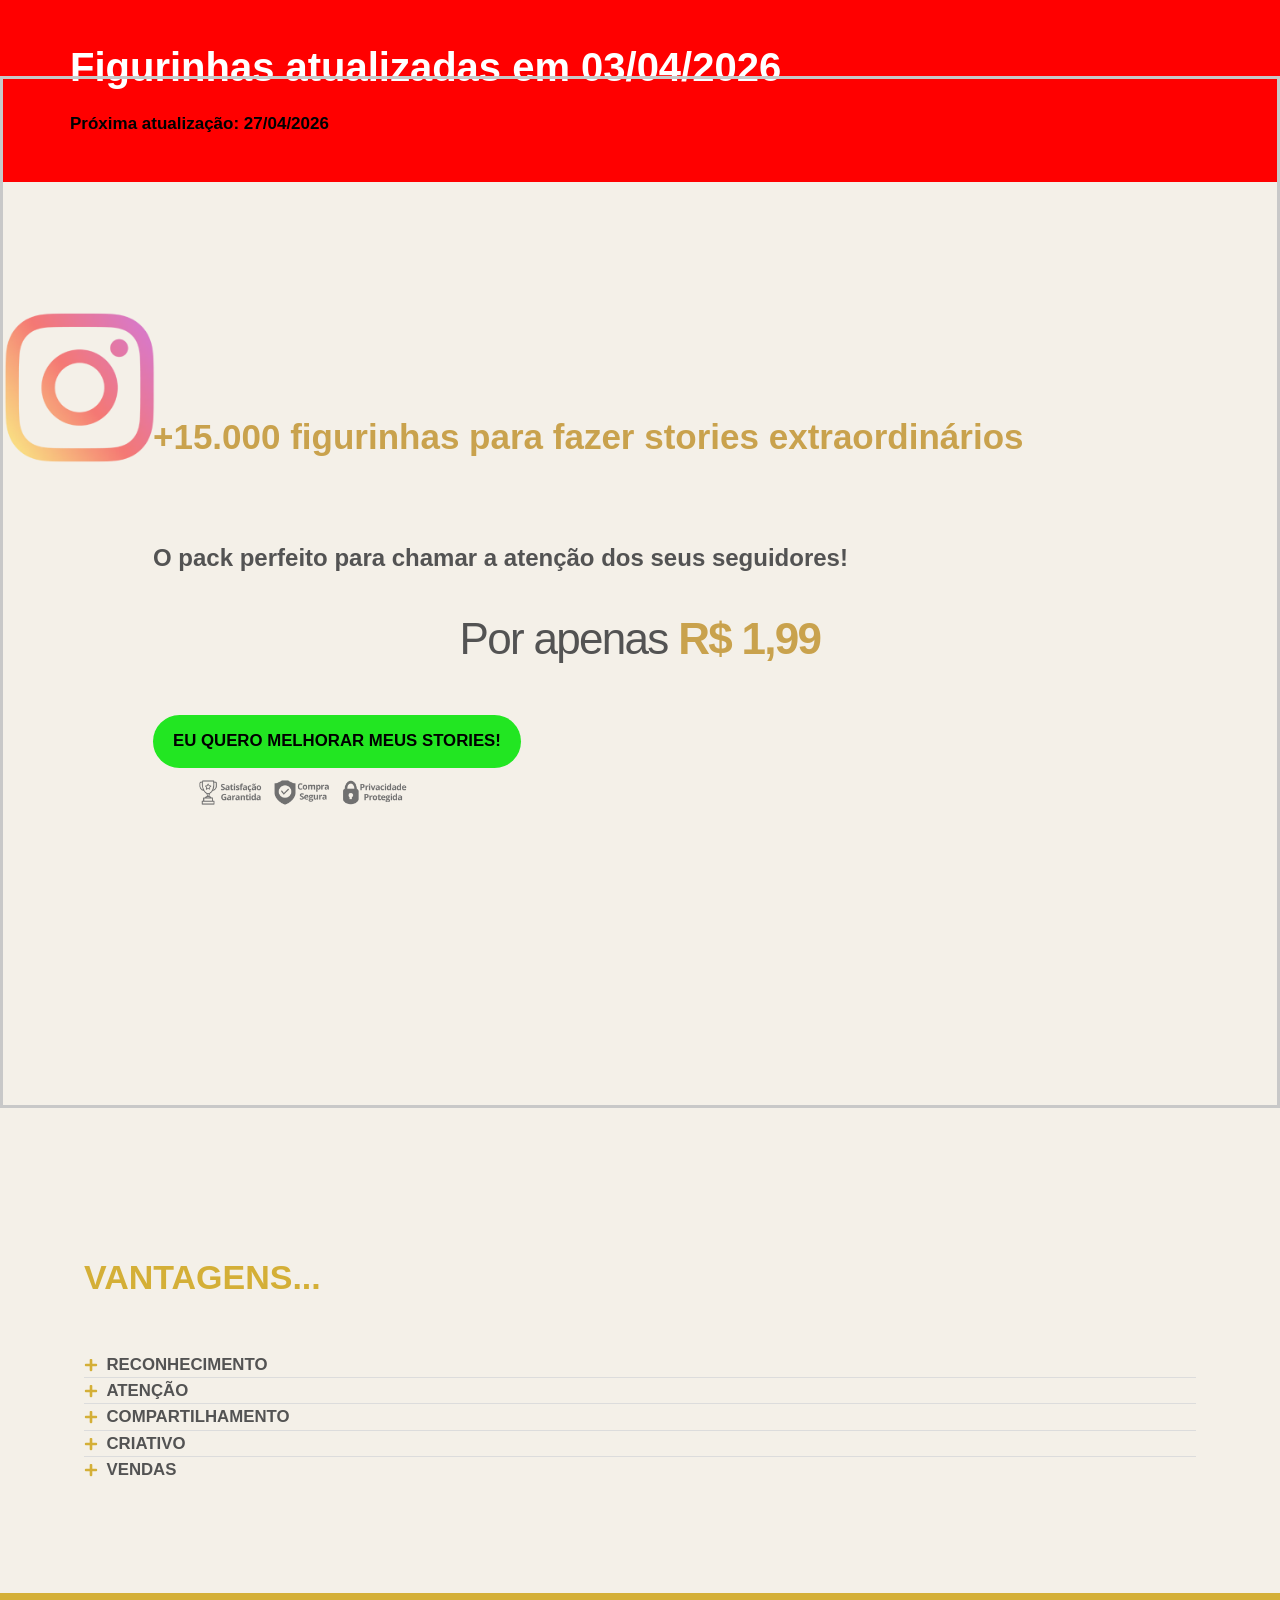
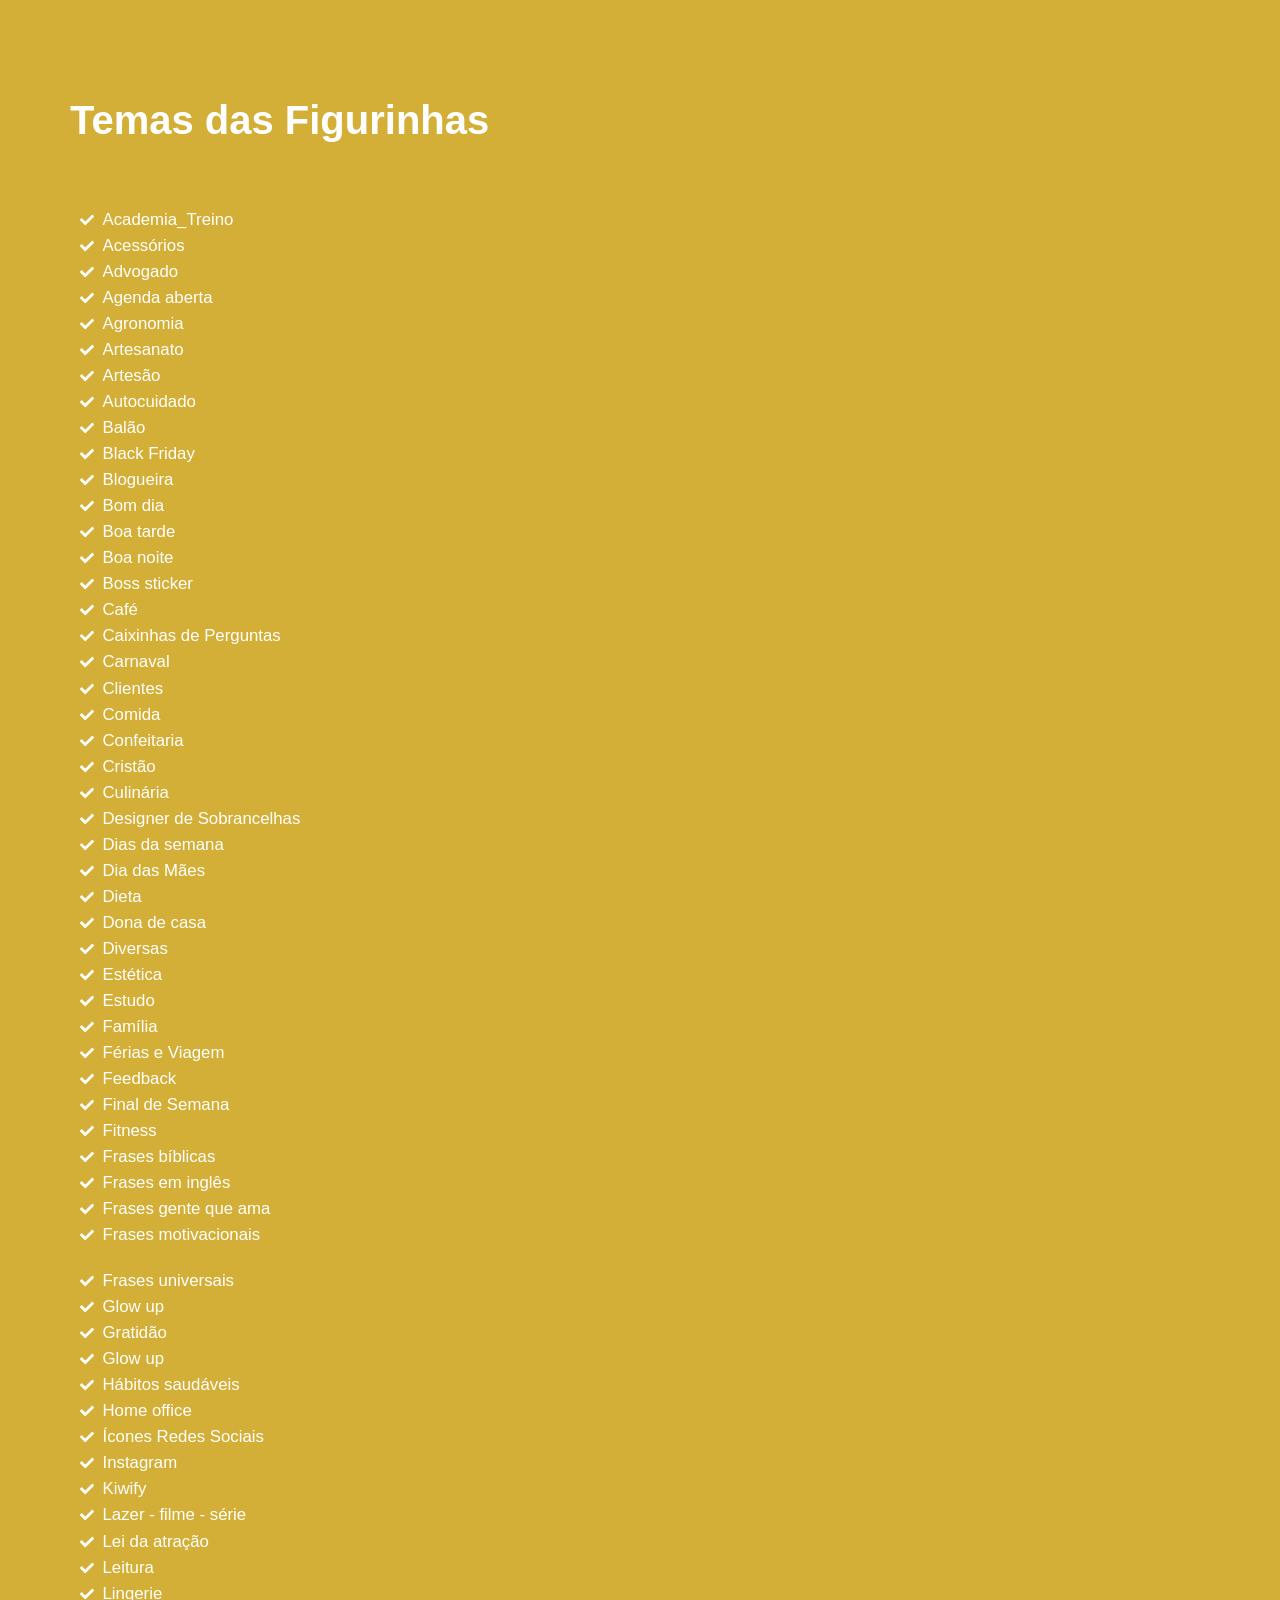
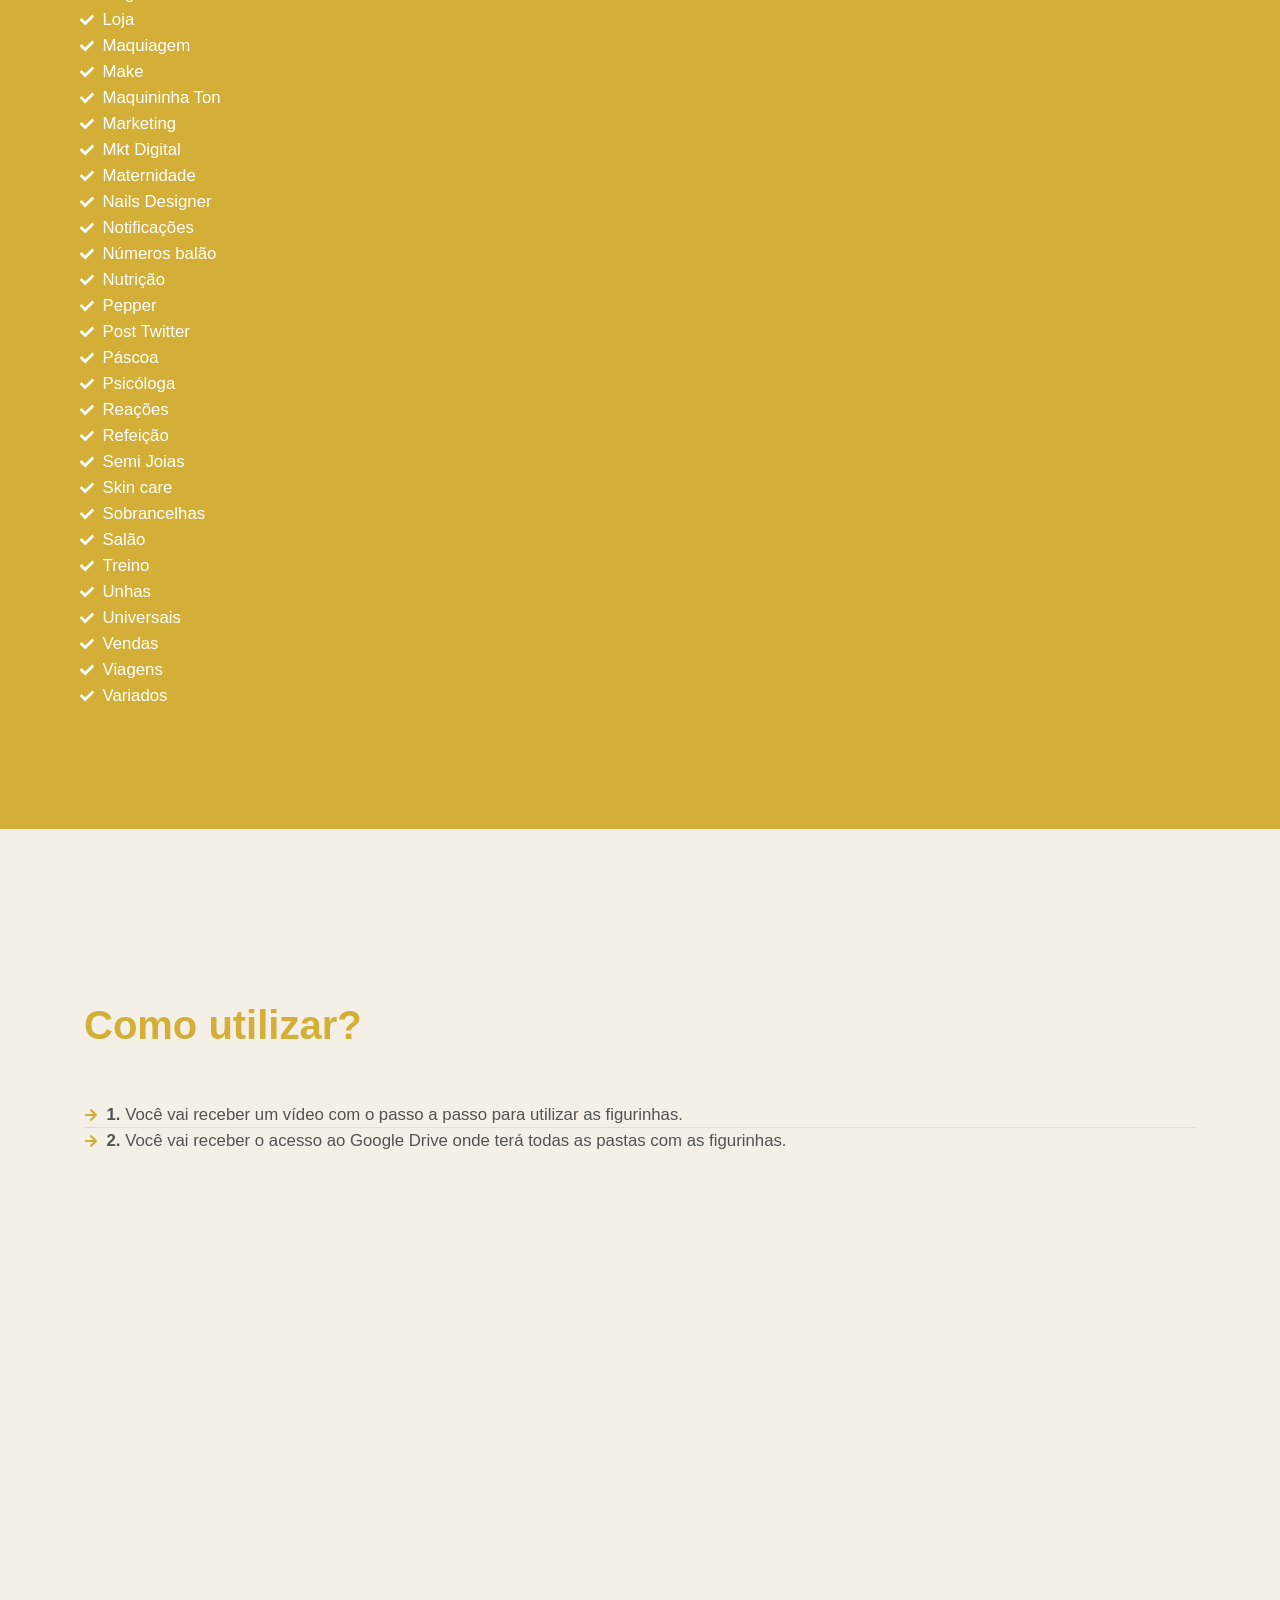
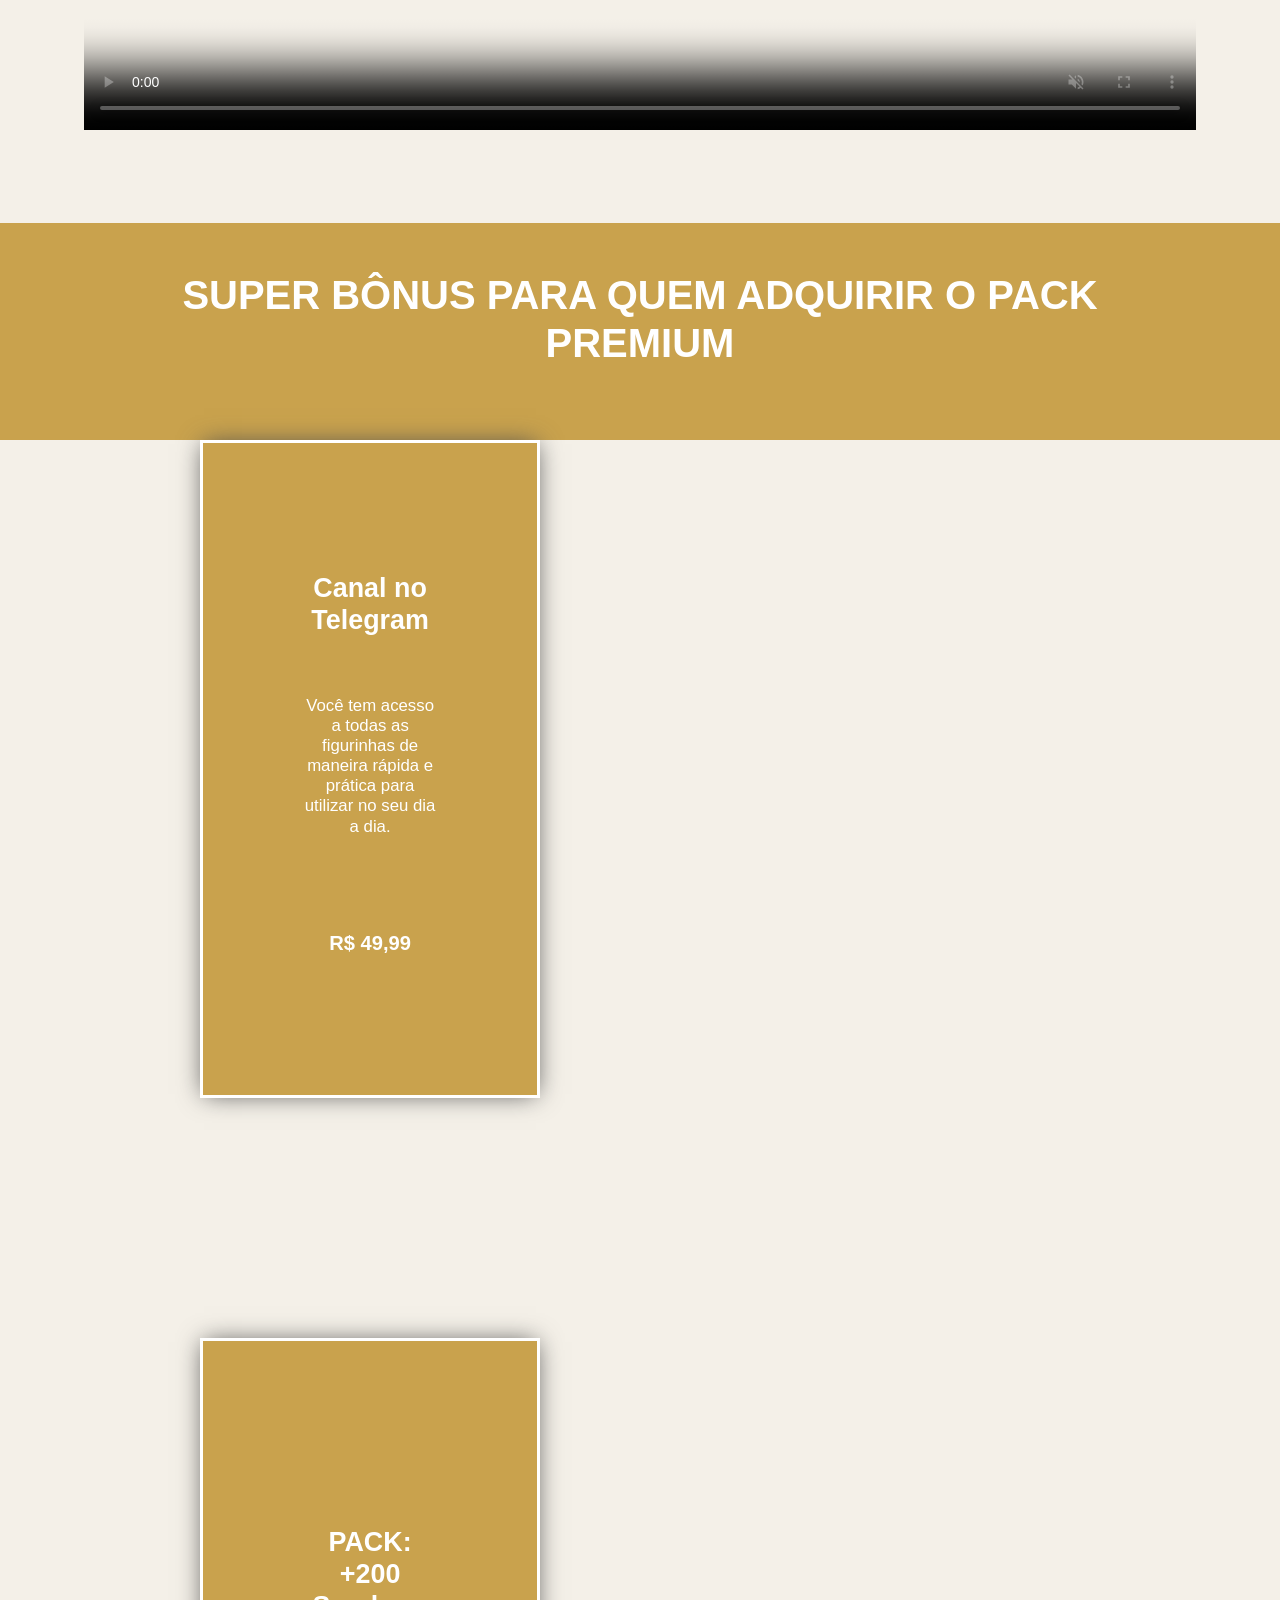
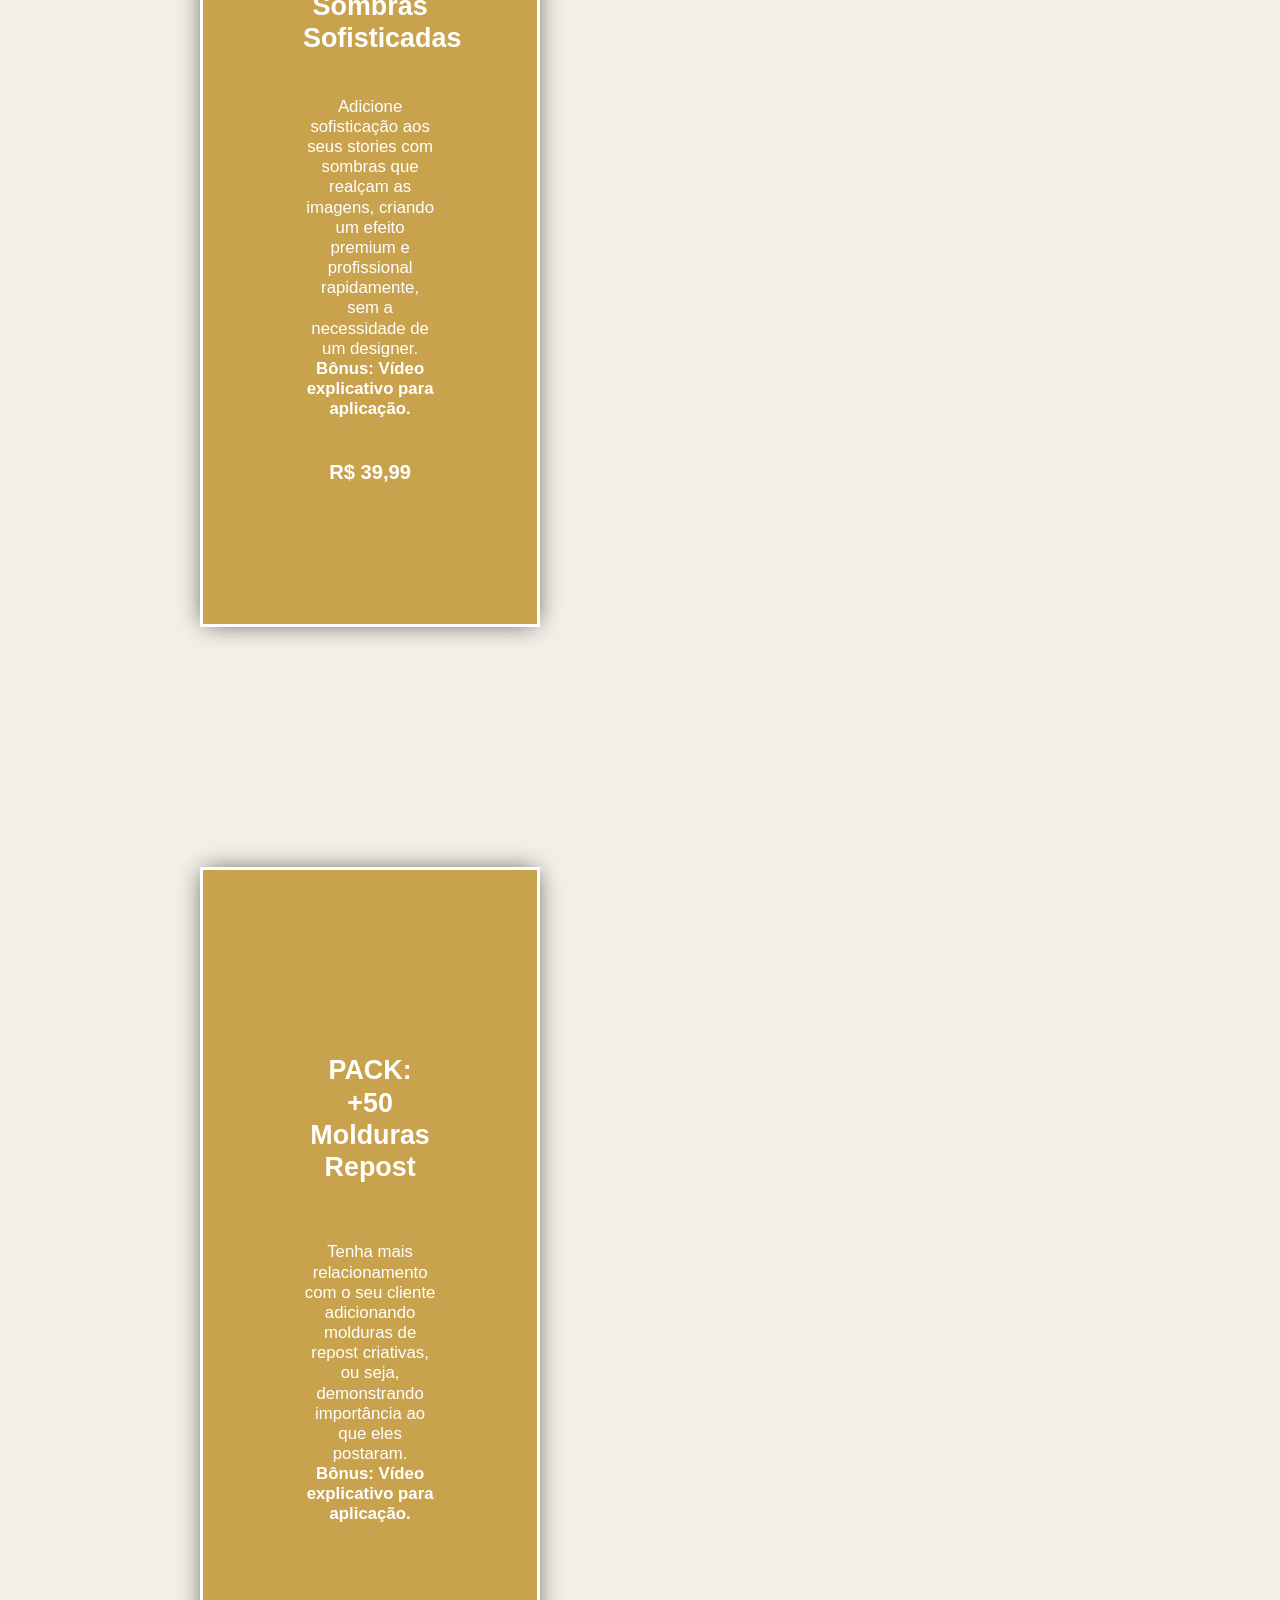
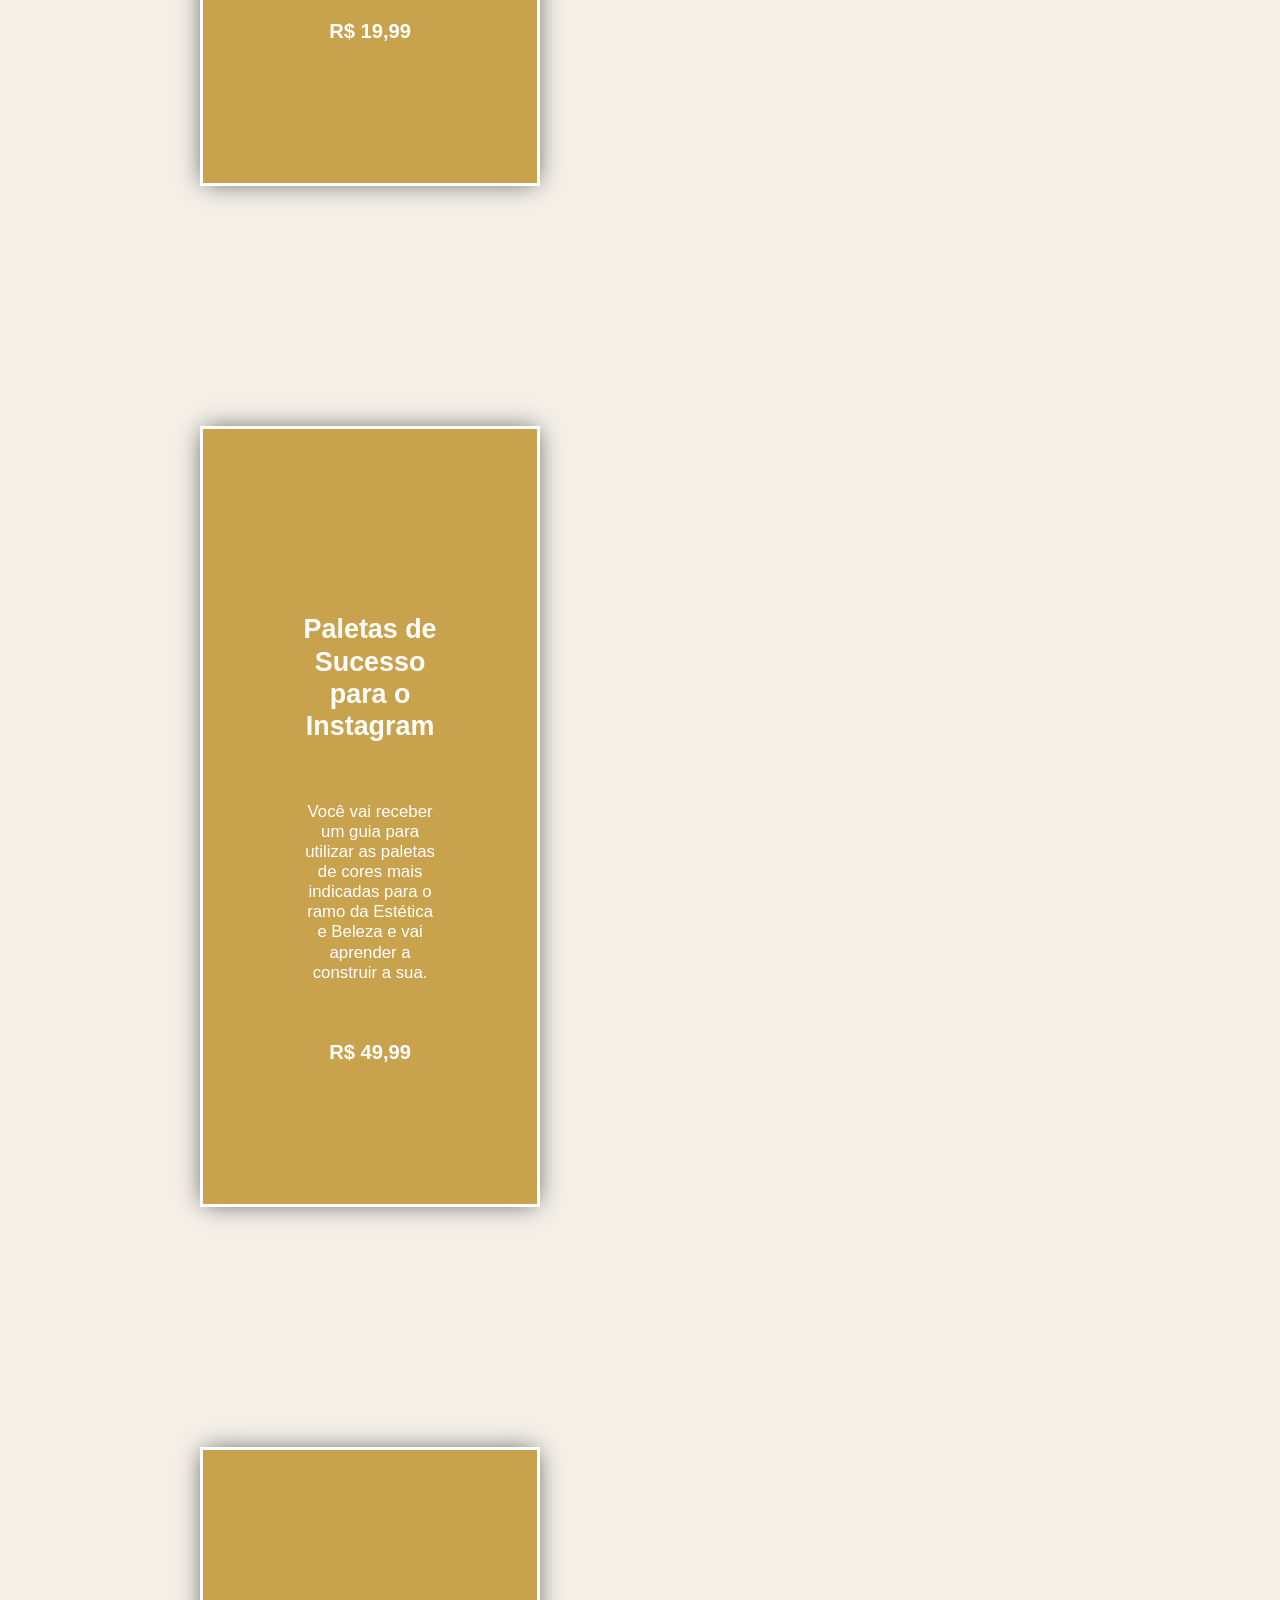
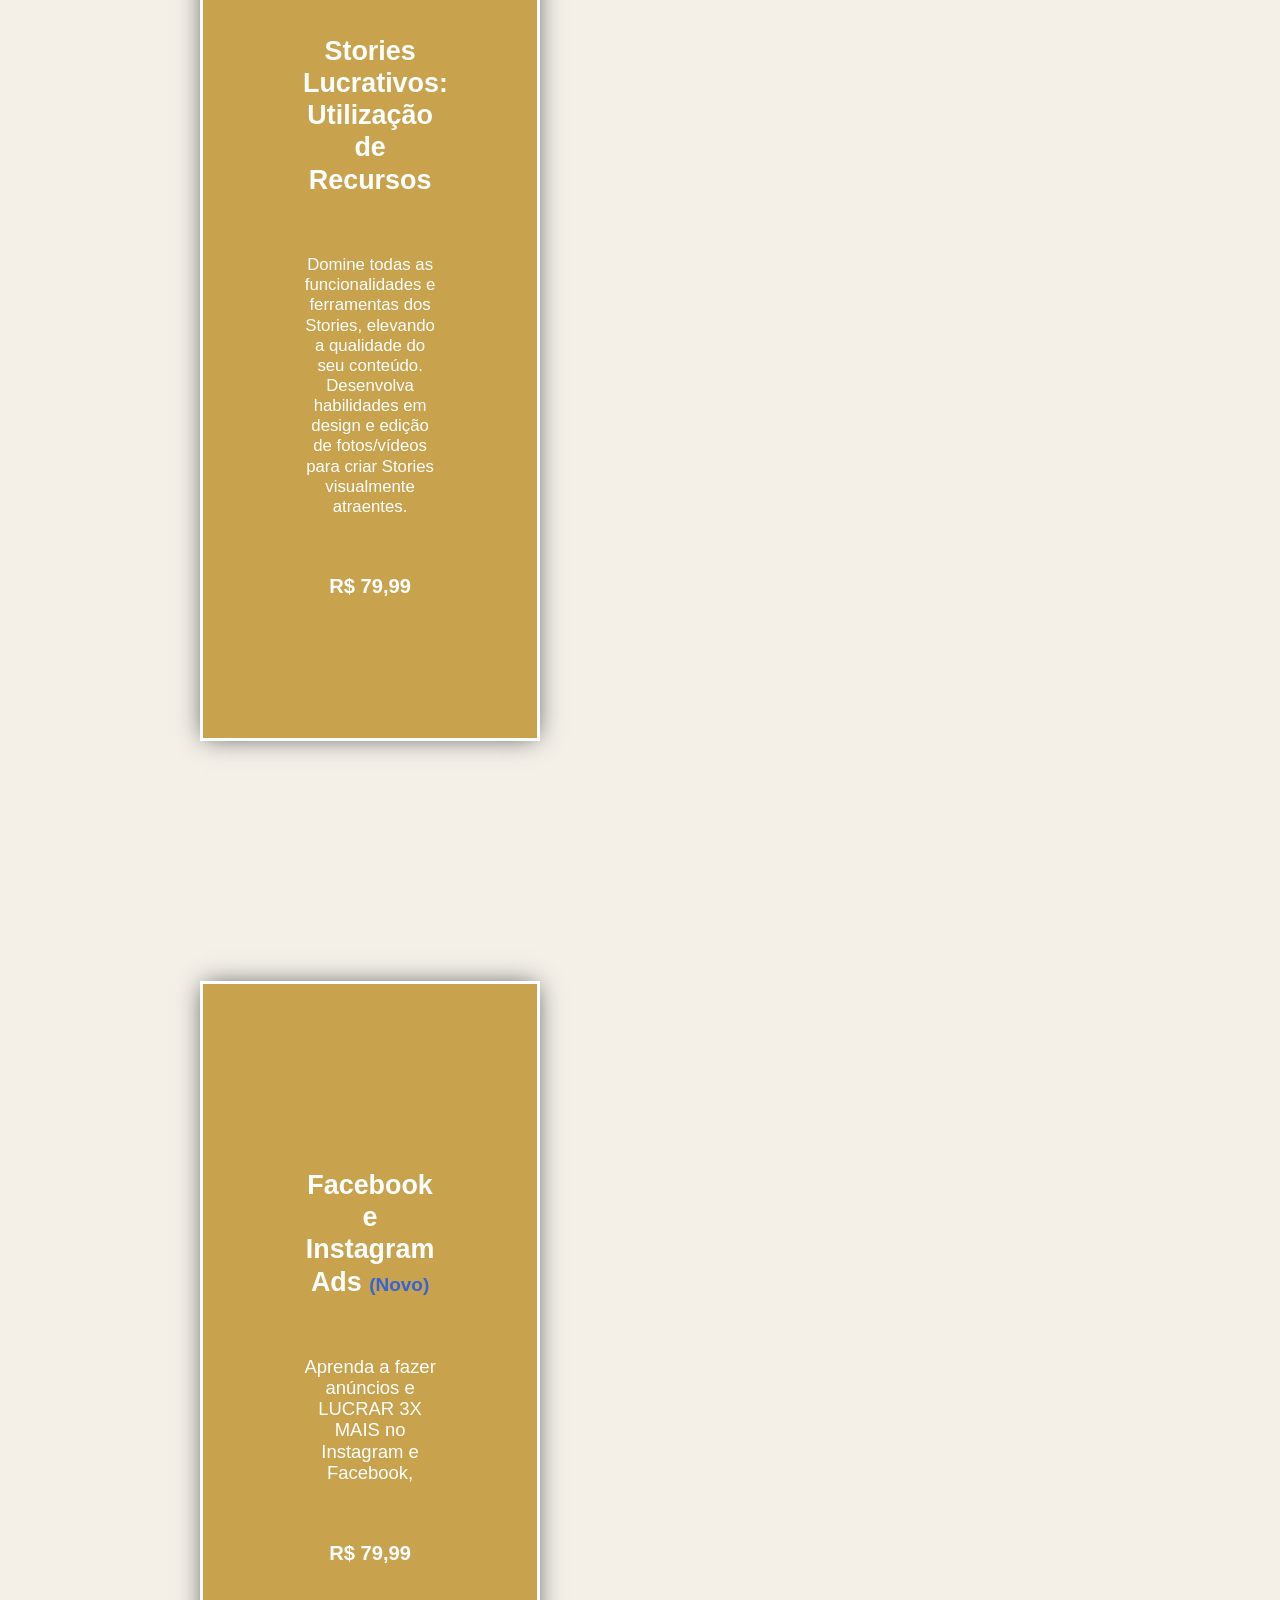
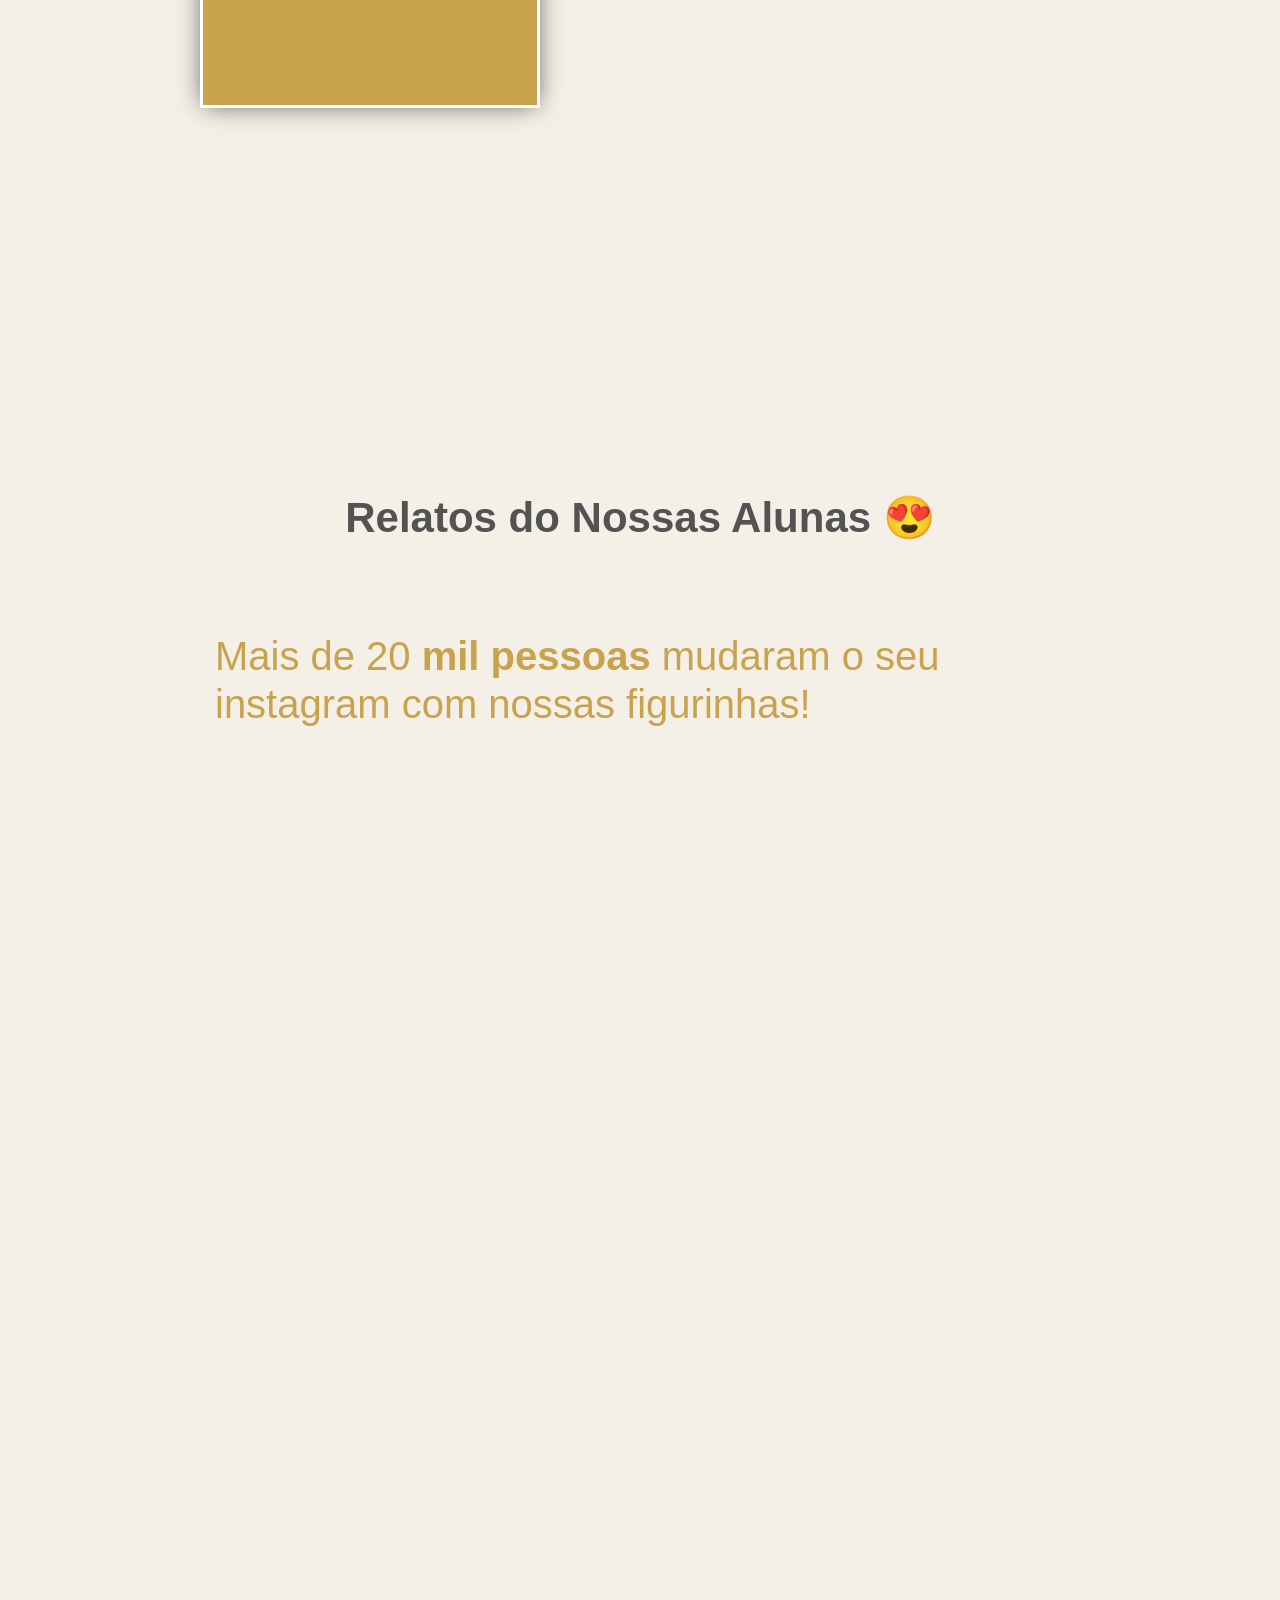
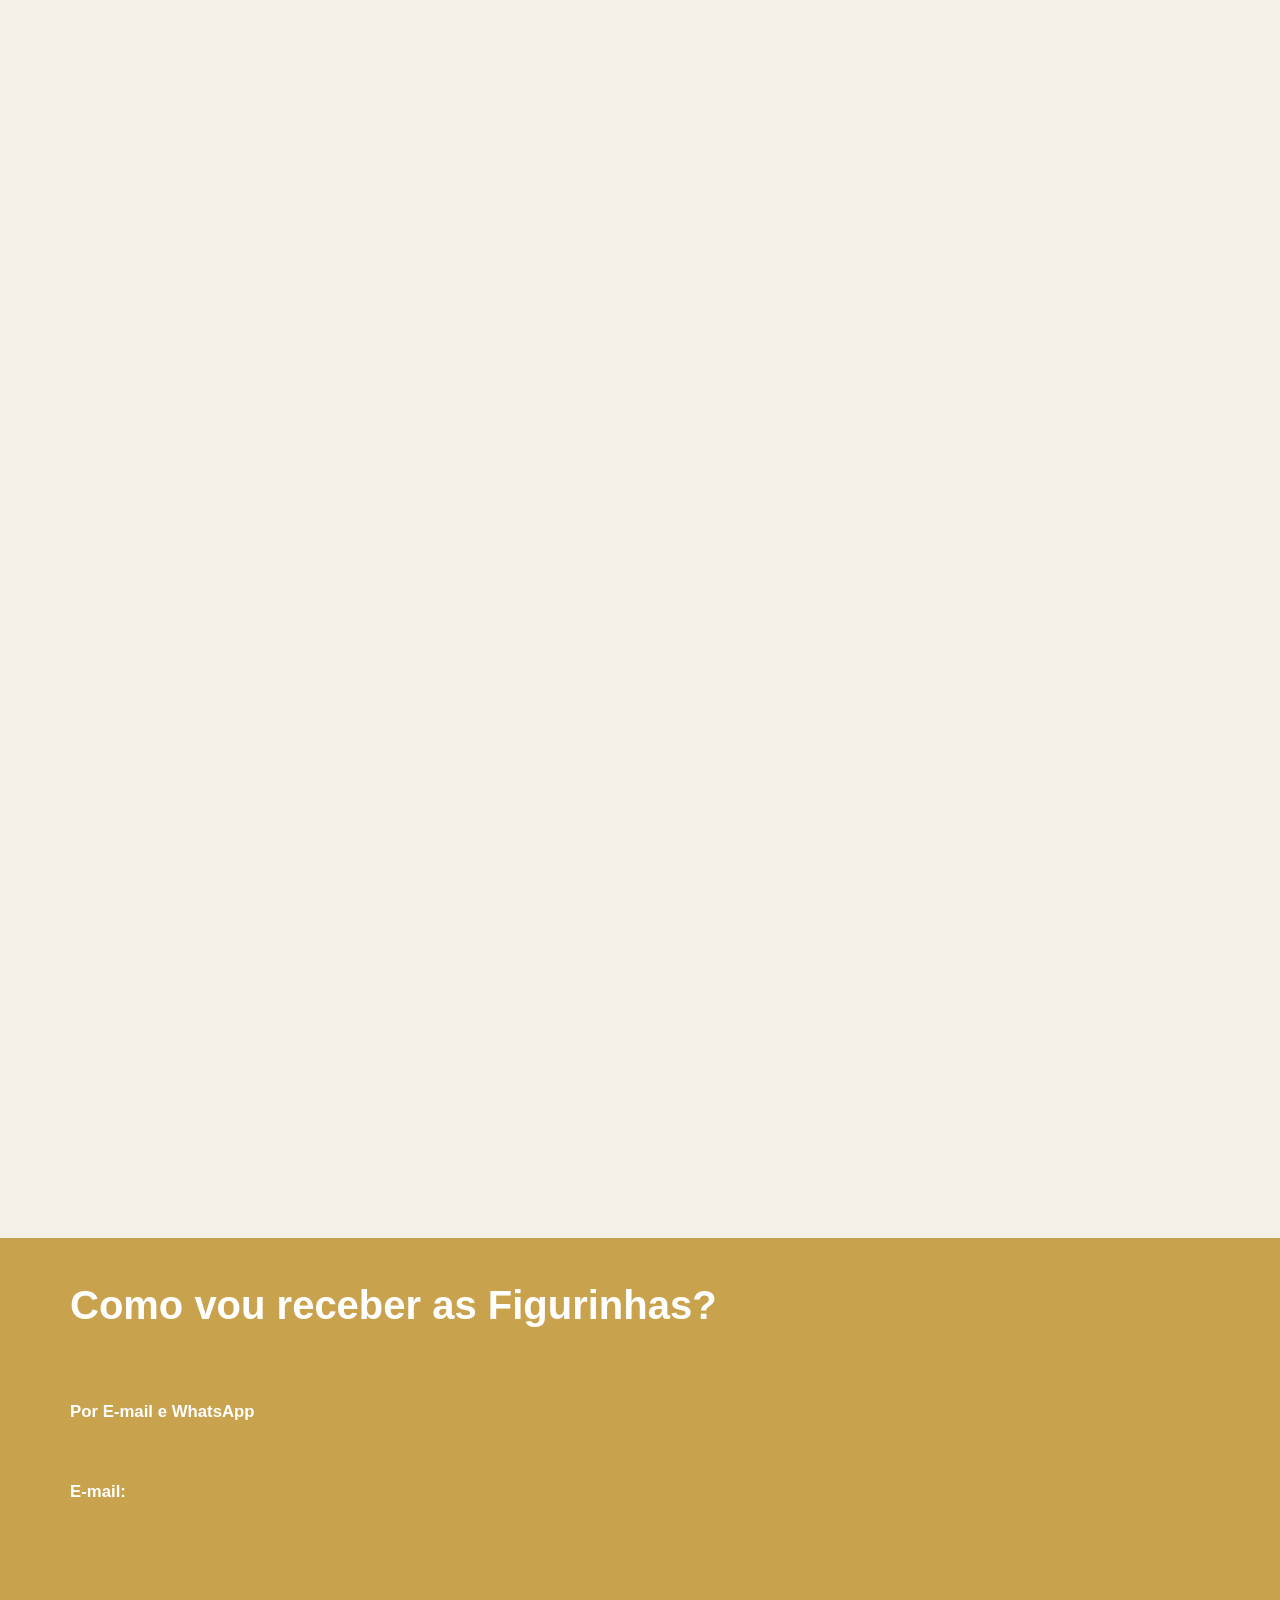
==== index.html @ f289e455 "Update upsell modal: price to 9.90, name to Plano Premium Completo, and color to orange" ====
<!DOCTYPE html>

<html lang="pt-PT">
<head><meta charset="utf-8"/><script>if(navigator.userAgent.match(/MSIE|Internet Explorer/i)||navigator.userAgent.match(/Trident\/7\..*?rv:11/i)){var href=document.location.href;if(!href.match(/[?&]nowprocket/)){if(href.indexOf("?")==-1){if(href.indexOf("#")==-1){document.location.href=href+"?nowprocket=1"}else{document.location.href=href.replace("#","?nowprocket=1#")}}else{if(href.indexOf("#")==-1){document.location.href=href+"&nowprocket=1"}else{document.location.href=href.replace("#","&nowprocket=1#")}}}}</script><script>class RocketLazyLoadScripts{constructor(){this.triggerEvents=["keydown","mousedown","mousemove","touchmove","touchstart","touchend","wheel"],this.userEventHandler=this._triggerListener.bind(this),this.touchStartHandler=this._onTouchStart.bind(this),this.touchMoveHandler=this._onTouchMove.bind(this),this.touchEndHandler=this._onTouchEnd.bind(this),this.clickHandler=this._onClick.bind(this),this.interceptedClicks=[],window.addEventListener("pageshow",(e=>{this.persisted=e.persisted})),window.addEventListener("DOMContentLoaded",(()=>{this._preconnect3rdParties()})),this.delayedScripts={normal:[],async:[],defer:[]},this.allJQueries=[]}_addUserInteractionListener(e){document.hidden?e._triggerListener():(this.triggerEvents.forEach((t=>window.addEventListener(t,e.userEventHandler,{passive:!0}))),window.addEventListener("touchstart",e.touchStartHandler,{passive:!0}),window.addEventListener("mousedown",e.touchStartHandler),document.addEventListener("visibilitychange",e.userEventHandler))}_removeUserInteractionListener(){this.triggerEvents.forEach((e=>window.removeEventListener(e,this.userEventHandler,{passive:!0}))),document.removeEventListener("visibilitychange",this.userEventHandler)}_onTouchStart(e){"HTML"!==e.target.tagName&&(window.addEventListener("touchend",this.touchEndHandler),window.addEventListener("mouseup",this.touchEndHandler),window.addEventListener("touchmove",this.touchMoveHandler,{passive:!0}),window.addEventListener("mousemove",this.touchMoveHandler),e.target.addEventListener("click",this.clickHandler),this._renameDOMAttribute(e.target,"onclick","rocket-onclick"))}_onTouchMove(e){window.removeEventListener("touchend",this.touchEndHandler),window.removeEventListener("mouseup",this.touchEndHandler),window.removeEventListener("touchmove",this.touchMoveHandler,{passive:!0}),window.removeEventListener("mousemove",this.touchMoveHandler),e.target.removeEventListener("click",this.clickHandler),this._renameDOMAttribute(e.target,"rocket-onclick","onclick")}_onTouchEnd(e){window.removeEventListener("touchend",this.touchEndHandler),window.removeEventListener("mouseup",this.touchEndHandler),window.removeEventListener("touchmove",this.touchMoveHandler,{passive:!0}),window.removeEventListener("mousemove",this.touchMoveHandler)}_onClick(e){e.target.removeEventListener("click",this.clickHandler),this._renameDOMAttribute(e.target,"rocket-onclick","onclick"),this.interceptedClicks.push(e),e.preventDefault(),e.stopPropagation(),e.stopImmediatePropagation()}_replayClicks(){window.removeEventListener("touchstart",this.touchStartHandler,{passive:!0}),window.removeEventListener("mousedown",this.touchStartHandler),this.interceptedClicks.forEach((e=>{e.target.dispatchEvent(new MouseEvent("click",{view:e.view,bubbles:!0,cancelable:!0}))}))}_renameDOMAttribute(e,t,n){e.hasAttribute&&e.hasAttribute(t)&&(event.target.setAttribute(n,event.target.getAttribute(t)),event.target.removeAttribute(t))}_triggerListener(){this._removeUserInteractionListener(this),"loading"===document.readyState?document.addEventListener("DOMContentLoaded",this._loadEverythingNow.bind(this)):this._loadEverythingNow()}_preconnect3rdParties(){let e=[];document.querySelectorAll("script[type=rocketlazyloadscript]").forEach((t=>{if(t.hasAttribute("src")){const n=new URL(t.src).origin;n!==location.origin&&e.push({src:n,crossOrigin:t.crossOrigin||"module"===t.getAttribute("data-rocket-type")})}})),e=[...new Map(e.map((e=>[JSON.stringify(e),e]))).values()],this._batchInjectResourceHints(e,"preconnect")}async _loadEverythingNow(){this.lastBreath=Date.now(),this._delayEventListeners(),this._delayJQueryReady(this),this._handleDocumentWrite(),this._registerAllDelayedScripts(),this._preloadAllScripts(),await this._loadScriptsFromList(this.delayedScripts.normal),await this._loadScriptsFromList(this.delayedScripts.defer),await this._loadScriptsFromList(this.delayedScripts.async);try{await this._triggerDOMContentLoaded(),await this._triggerWindowLoad()}catch(e){}window.dispatchEvent(new Event("rocket-allScriptsLoaded")),this._replayClicks()}_registerAllDelayedScripts(){document.querySelectorAll("script[type=rocketlazyloadscript]").forEach((e=>{e.hasAttribute("src")?e.hasAttribute("async")&&!1!==e.async?this.delayedScripts.async.push(e):e.hasAttribute("defer")&&!1!==e.defer||"module"===e.getAttribute("data-rocket-type")?this.delayedScripts.defer.push(e):this.delayedScripts.normal.push(e):this.delayedScripts.normal.push(e)}))}async _transformScript(e){return await this._littleBreath(),new Promise((t=>{const n=document.createElement("script");[...e.attributes].forEach((e=>{let t=e.nodeName;"type"!==t&&("data-rocket-type"===t&&(t="type"),n.setAttribute(t,e.nodeValue))})),e.hasAttribute("src")?(n.addEventListener("load",t),n.addEventListener("error",t)):(n.text=e.text,t());try{e.parentNode.replaceChild(n,e)}catch(e){t()}}))}async _loadScriptsFromList(e){const t=e.shift();return t?(await this._transformScript(t),this._loadScriptsFromList(e)):Promise.resolve()}_preloadAllScripts(){this._batchInjectResourceHints([...this.delayedScripts.normal,...this.delayedScripts.defer,...this.delayedScripts.async],"preload")}_batchInjectResourceHints(e,t){var n=document.createDocumentFragment();e.forEach((e=>{if(e.src){const i=document.createElement("link");i.href=e.src,i.rel=t,"preconnect"!==t&&(i.as="script"),e.getAttribute&&"module"===e.getAttribute("data-rocket-type")&&(i.crossOrigin=!0),e.crossOrigin&&(i.crossOrigin=e.crossOrigin),n.appendChild(i)}})),document.head.appendChild(n)}_delayEventListeners(){let e={};function t(t,n){!function(t){function n(n){return e[t].eventsToRewrite.indexOf(n)>=0?"rocket-"+n:n}e[t]||(e[t]={originalFunctions:{add:t.addEventListener,remove:t.removeEventListener},eventsToRewrite:[]},t.addEventListener=function(){arguments[0]=n(arguments[0]),e[t].originalFunctions.add.apply(t,arguments)},t.removeEventListener=function(){arguments[0]=n(arguments[0]),e[t].originalFunctions.remove.apply(t,arguments)})}(t),e[t].eventsToRewrite.push(n)}function n(e,t){let n=e[t];Object.defineProperty(e,t,{get:()=>n||function(){},set(i){e["rocket"+t]=n=i}})}t(document,"DOMContentLoaded"),t(window,"DOMContentLoaded"),t(window,"load"),t(window,"pageshow"),t(document,"readystatechange"),n(document,"onreadystatechange"),n(window,"onload"),n(window,"onpageshow")}_delayJQueryReady(e){let t=window.jQuery;Object.defineProperty(window,"jQuery",{get:()=>t,set(n){if(n&&n.fn&&!e.allJQueries.includes(n)){n.fn.ready=n.fn.init.prototype.ready=function(t){e.domReadyFired?t.bind(document)(n):document.addEventListener("rocket-DOMContentLoaded",(()=>t.bind(document)(n)))};const t=n.fn.on;n.fn.on=n.fn.init.prototype.on=function(){if(this[0]===window){function e(e){return e.split(" ").map((e=>"load"===e||0===e.indexOf("load.")?"rocket-jquery-load":e)).join(" ")}"string"==typeof arguments[0]||arguments[0]instanceof String?arguments[0]=e(arguments[0]):"object"==typeof arguments[0]&&Object.keys(arguments[0]).forEach((t=>{delete Object.assign(arguments[0],{[e(t)]:arguments[0][t]})[t]}))}return t.apply(this,arguments),this},e.allJQueries.push(n)}t=n}})}async _triggerDOMContentLoaded(){this.domReadyFired=!0,await this._littleBreath(),document.dispatchEvent(new Event("rocket-DOMContentLoaded")),await this._littleBreath(),window.dispatchEvent(new Event("rocket-DOMContentLoaded")),await this._littleBreath(),document.dispatchEvent(new Event("rocket-readystatechange")),await this._littleBreath(),document.rocketonreadystatechange&&document.rocketonreadystatechange()}async _triggerWindowLoad(){await this._littleBreath(),window.dispatchEvent(new Event("rocket-load")),await this._littleBreath(),window.rocketonload&&window.rocketonload(),await this._littleBreath(),this.allJQueries.forEach((e=>e(window).trigger("rocket-jquery-load"))),await this._littleBreath();const e=new Event("rocket-pageshow");e.persisted=this.persisted,window.dispatchEvent(e),await this._littleBreath(),window.rocketonpageshow&&window.rocketonpageshow({persisted:this.persisted})}_handleDocumentWrite(){const e=new Map;document.write=document.writeln=function(t){const n=document.currentScript,i=document.createRange(),r=n.parentElement;let o=e.get(n);void 0===o&&(o=n.nextSibling,e.set(n,o));const s=document.createDocumentFragment();i.setStart(s,0),s.appendChild(i.createContextualFragment(t)),r.insertBefore(s,o)}}async _littleBreath(){Date.now()-this.lastBreath>45&&(await this._requestAnimFrame(),this.lastBreath=Date.now())}async _requestAnimFrame(){return document.hidden?new Promise((e=>setTimeout(e))):new Promise((e=>requestAnimationFrame(e)))}static run(){const e=new RocketLazyLoadScripts;e._addUserInteractionListener(e)}}RocketLazyLoadScripts.run();</script>
<title>Pack Figurinhas – Trokajo Treinamentos</title><link as="style" href="https://trokajotreinamentos.online/wp-content/cache/perfmatters/trokajotreinamentos.online/css/page-868.used.css?ver=1717342718" onload="this.rel='stylesheet';this.removeAttribute('onload');" rel="preload"/><link href="assets/css/page-868.used.css" id="perfmatters-used-css" media="all" rel="stylesheet"><link as="image" href="https://trokajotreinamentos.online/wp-content/uploads/2024/02/packdefigurinha-13.webp" imagesizes="(max-width: 600px) 100vw, 600px" imagesrcset="https://trokajotreinamentos.online/wp-content/uploads/2024/02/packdefigurinha-13.webp 600w, https://trokajotreinamentos.online/wp-content/uploads/2024/02/Inserir-um-titulo-_1_-300x300.webp 300w, https://trokajotreinamentos.online/wp-content/uploads/2024/02/Inserir-um-titulo-_1_-150x150.webp 150w" rel="preload"/><link as="image" href="//www.w3.org/2000/svg'%20viewBox='0%200%20819%201024'%3E%3C/svg%3E" rel="preload"/>
<meta content="width=device-width, initial-scale=1" name="viewport">
<meta content="max-image-preview:large" name="robots"/>
<title>Pack Figurinhas – Trokajo Treinamentos</title>
<link href="//maps.googleapis.com" rel="dns-prefetch"/>
<link href="//maps.gstatic.com" rel="dns-prefetch"/>
<link href="//fonts.googleapis.com" rel="dns-prefetch"/>
<link href="//fonts.gstatic.com" rel="dns-prefetch"/>
<link href="//ajax.googleapis.com" rel="dns-prefetch"/>
<link href="//apis.google.com" rel="dns-prefetch"/>
<link href="//google-analytics.com" rel="dns-prefetch"/>
<link href="//www.google-analytics.com" rel="dns-prefetch"/>
<link href="//ssl.google-analytics.com" rel="dns-prefetch"/>
<link href="//youtube.com" rel="dns-prefetch"/>
<link href="//api.pinterest.com" rel="dns-prefetch"/>
<link href="//cdnjs.cloudflare.com" rel="dns-prefetch"/>
<link href="//connect.facebook.net" rel="dns-prefetch"/>
<link href="//platform.twitter.com" rel="dns-prefetch"/>
<link href="//syndication.twitter.com" rel="dns-prefetch"/>
<link href="//platform.instagram.com" rel="dns-prefetch"/>
<link href="//disqus.com" rel="dns-prefetch"/>
<link href="//sitename.disqus.com" rel="dns-prefetch"/>
<link href="//s7.addthis.com" rel="dns-prefetch"/>
<link href="//platform.linkedin.com" rel="dns-prefetch"/>
<link href="//w.sharethis.com" rel="dns-prefetch"/>
<link href="//i0.wp.com" rel="dns-prefetch"/>
<link href="//i1.wp.com" rel="dns-prefetch"/>
<link href="//i2.wp.com" rel="dns-prefetch"/>
<link href="//stats.wp.com" rel="dns-prefetch"/>
<link href="//pixel.wp.com" rel="dns-prefetch"/>
<link href="//s.gravatar.com" rel="dns-prefetch"/>
<link href="https://trokajotreinamentos.online/feed/" rel="alternate" title="Trokajo Treinamentos » Feed" type="application/rss+xml"/>
<link href="https://trokajotreinamentos.online/comments/feed/" rel="alternate" title="Trokajo Treinamentos » Feed de comentários" type="application/rss+xml"/>
<link href="https://trokajotreinamentos.online/wp-json/oembed/1.0/embed?url=https%3A%2F%2Ftrokajotreinamentos.online%2Fpack-figurinhas%2F" rel="alternate" title="oEmbed (JSON)" type="application/json+oembed"/>
<link href="https://trokajotreinamentos.online/wp-json/oembed/1.0/embed?url=https%3A%2F%2Ftrokajotreinamentos.online%2Fpack-figurinhas%2F&amp;format=xml" rel="alternate" title="oEmbed (XML)" type="text/xml+oembed"/>
<style id="wp-img-auto-sizes-contain-inline-css">
img:is([sizes=auto i],[sizes^="auto," i]){contain-intrinsic-size:3000px 1500px}
/*# sourceURL=wp-img-auto-sizes-contain-inline-css */
</style>
<style id="wp-emoji-styles-inline-css">

	img.wp-smiley, img.emoji {
		display: inline !important;
		border: none !important;
		box-shadow: none !important;
		height: 1em !important;
		width: 1em !important;
		margin: 0 0.07em !important;
		vertical-align: -0.1em !important;
		background: none !important;
		padding: 0 !important;
	}
/*# sourceURL=wp-emoji-styles-inline-css */
</style>
<style id="wp-block-library-inline-css">
:root{--wp-block-synced-color:#7a00df;--wp-block-synced-color--rgb:122,0,223;--wp-bound-block-color:var(--wp-block-synced-color);--wp-editor-canvas-background:#ddd;--wp-admin-theme-color:#007cba;--wp-admin-theme-color--rgb:0,124,186;--wp-admin-theme-color-darker-10:#006ba1;--wp-admin-theme-color-darker-10--rgb:0,107,160.5;--wp-admin-theme-color-darker-20:#005a87;--wp-admin-theme-color-darker-20--rgb:0,90,135;--wp-admin-border-width-focus:2px}@media (min-resolution:192dpi){:root{--wp-admin-border-width-focus:1.5px}}.wp-element-button{cursor:pointer}:root .has-very-light-gray-background-color{background-color:#eee}:root .has-very-dark-gray-background-color{background-color:#313131}:root .has-very-light-gray-color{color:#eee}:root .has-very-dark-gray-color{color:#313131}:root .has-vivid-green-cyan-to-vivid-cyan-blue-gradient-background{background:linear-gradient(135deg,#00d084,#0693e3)}:root .has-purple-crush-gradient-background{background:linear-gradient(135deg,#34e2e4,#4721fb 50%,#ab1dfe)}:root .has-hazy-dawn-gradient-background{background:linear-gradient(135deg,#faaca8,#dad0ec)}:root .has-subdued-olive-gradient-background{background:linear-gradient(135deg,#fafae1,#67a671)}:root .has-atomic-cream-gradient-background{background:linear-gradient(135deg,#fdd79a,#004a59)}:root .has-nightshade-gradient-background{background:linear-gradient(135deg,#330968,#31cdcf)}:root .has-midnight-gradient-background{background:linear-gradient(135deg,#020381,#2874fc)}:root{--wp--preset--font-size--normal:16px;--wp--preset--font-size--huge:42px}.has-regular-font-size{font-size:1em}.has-larger-font-size{font-size:2.625em}.has-normal-font-size{font-size:var(--wp--preset--font-size--normal)}.has-huge-font-size{font-size:var(--wp--preset--font-size--huge)}.has-text-align-center{text-align:center}.has-text-align-left{text-align:left}.has-text-align-right{text-align:right}.has-fit-text{white-space:nowrap!important}#end-resizable-editor-section{display:none}.aligncenter{clear:both}.items-justified-left{justify-content:flex-start}.items-justified-center{justify-content:center}.items-justified-right{justify-content:flex-end}.items-justified-space-between{justify-content:space-between}.screen-reader-text{border:0;clip-path:inset(50%);height:1px;margin:-1px;overflow:hidden;padding:0;position:absolute;width:1px;word-wrap:normal!important}.screen-reader-text:focus{background-color:#ddd;clip-path:none;color:#444;display:block;font-size:1em;height:auto;left:5px;line-height:normal;padding:15px 23px 14px;text-decoration:none;top:5px;width:auto;z-index:100000}html :where(.has-border-color){border-style:solid}html :where([style*=border-top-color]){border-top-style:solid}html :where([style*=border-right-color]){border-right-style:solid}html :where([style*=border-bottom-color]){border-bottom-style:solid}html :where([style*=border-left-color]){border-left-style:solid}html :where([style*=border-width]){border-style:solid}html :where([style*=border-top-width]){border-top-style:solid}html :where([style*=border-right-width]){border-right-style:solid}html :where([style*=border-bottom-width]){border-bottom-style:solid}html :where([style*=border-left-width]){border-left-style:solid}html :where(img[class*=wp-image-]){height:auto;max-width:100%}:where(figure){margin:0 0 1em}html :where(.is-position-sticky){--wp-admin--admin-bar--position-offset:var(--wp-admin--admin-bar--height,0px)}@media screen and (max-width:600px){html :where(.is-position-sticky){--wp-admin--admin-bar--position-offset:0px}}
/*# sourceURL=/wp-includes/css/dist/block-library/common.min.css */
</style>
<style id="global-styles-inline-css">
:root{--wp--preset--aspect-ratio--square: 1;--wp--preset--aspect-ratio--4-3: 4/3;--wp--preset--aspect-ratio--3-4: 3/4;--wp--preset--aspect-ratio--3-2: 3/2;--wp--preset--aspect-ratio--2-3: 2/3;--wp--preset--aspect-ratio--16-9: 16/9;--wp--preset--aspect-ratio--9-16: 9/16;--wp--preset--color--black: #000000;--wp--preset--color--cyan-bluish-gray: #abb8c3;--wp--preset--color--white: #ffffff;--wp--preset--color--pale-pink: #f78da7;--wp--preset--color--vivid-red: #cf2e2e;--wp--preset--color--luminous-vivid-orange: #ff6900;--wp--preset--color--luminous-vivid-amber: #fcb900;--wp--preset--color--light-green-cyan: #7bdcb5;--wp--preset--color--vivid-green-cyan: #00d084;--wp--preset--color--pale-cyan-blue: #8ed1fc;--wp--preset--color--vivid-cyan-blue: #0693e3;--wp--preset--color--vivid-purple: #9b51e0;--wp--preset--color--base: #f9f9f9;--wp--preset--color--base-2: #ffffff;--wp--preset--color--contrast: #111111;--wp--preset--color--contrast-2: #636363;--wp--preset--color--contrast-3: #A4A4A4;--wp--preset--color--accent: #cfcabe;--wp--preset--color--accent-2: #c2a990;--wp--preset--color--accent-3: #d8613c;--wp--preset--color--accent-4: #b1c5a4;--wp--preset--color--accent-5: #b5bdbc;--wp--preset--gradient--vivid-cyan-blue-to-vivid-purple: linear-gradient(135deg,rgb(6,147,227) 0%,rgb(155,81,224) 100%);--wp--preset--gradient--light-green-cyan-to-vivid-green-cyan: linear-gradient(135deg,rgb(122,220,180) 0%,rgb(0,208,130) 100%);--wp--preset--gradient--luminous-vivid-amber-to-luminous-vivid-orange: linear-gradient(135deg,rgb(252,185,0) 0%,rgb(255,105,0) 100%);--wp--preset--gradient--luminous-vivid-orange-to-vivid-red: linear-gradient(135deg,rgb(255,105,0) 0%,rgb(207,46,46) 100%);--wp--preset--gradient--very-light-gray-to-cyan-bluish-gray: linear-gradient(135deg,rgb(238,238,238) 0%,rgb(169,184,195) 100%);--wp--preset--gradient--cool-to-warm-spectrum: linear-gradient(135deg,rgb(74,234,220) 0%,rgb(151,120,209) 20%,rgb(207,42,186) 40%,rgb(238,44,130) 60%,rgb(251,105,98) 80%,rgb(254,248,76) 100%);--wp--preset--gradient--blush-light-purple: linear-gradient(135deg,rgb(255,206,236) 0%,rgb(152,150,240) 100%);--wp--preset--gradient--blush-bordeaux: linear-gradient(135deg,rgb(254,205,165) 0%,rgb(254,45,45) 50%,rgb(107,0,62) 100%);--wp--preset--gradient--luminous-dusk: linear-gradient(135deg,rgb(255,203,112) 0%,rgb(199,81,192) 50%,rgb(65,88,208) 100%);--wp--preset--gradient--pale-ocean: linear-gradient(135deg,rgb(255,245,203) 0%,rgb(182,227,212) 50%,rgb(51,167,181) 100%);--wp--preset--gradient--electric-grass: linear-gradient(135deg,rgb(202,248,128) 0%,rgb(113,206,126) 100%);--wp--preset--gradient--midnight: linear-gradient(135deg,rgb(2,3,129) 0%,rgb(40,116,252) 100%);--wp--preset--gradient--gradient-1: linear-gradient(to bottom, #cfcabe 0%, #F9F9F9 100%);--wp--preset--gradient--gradient-2: linear-gradient(to bottom, #C2A990 0%, #F9F9F9 100%);--wp--preset--gradient--gradient-3: linear-gradient(to bottom, #D8613C 0%, #F9F9F9 100%);--wp--preset--gradient--gradient-4: linear-gradient(to bottom, #B1C5A4 0%, #F9F9F9 100%);--wp--preset--gradient--gradient-5: linear-gradient(to bottom, #B5BDBC 0%, #F9F9F9 100%);--wp--preset--gradient--gradient-6: linear-gradient(to bottom, #A4A4A4 0%, #F9F9F9 100%);--wp--preset--gradient--gradient-7: linear-gradient(to bottom, #cfcabe 50%, #F9F9F9 50%);--wp--preset--gradient--gradient-8: linear-gradient(to bottom, #C2A990 50%, #F9F9F9 50%);--wp--preset--gradient--gradient-9: linear-gradient(to bottom, #D8613C 50%, #F9F9F9 50%);--wp--preset--gradient--gradient-10: linear-gradient(to bottom, #B1C5A4 50%, #F9F9F9 50%);--wp--preset--gradient--gradient-11: linear-gradient(to bottom, #B5BDBC 50%, #F9F9F9 50%);--wp--preset--gradient--gradient-12: linear-gradient(to bottom, #A4A4A4 50%, #F9F9F9 50%);--wp--preset--font-size--small: 0.9rem;--wp--preset--font-size--medium: 1.05rem;--wp--preset--font-size--large: clamp(1.39rem, 1.39rem + ((1vw - 0.2rem) * 0.767), 1.85rem);--wp--preset--font-size--x-large: clamp(1.85rem, 1.85rem + ((1vw - 0.2rem) * 1.083), 2.5rem);--wp--preset--font-size--xx-large: clamp(2.5rem, 2.5rem + ((1vw - 0.2rem) * 1.283), 3.27rem);--wp--preset--font-family--body: "Inter", sans-serif;--wp--preset--font-family--heading: Cardo;--wp--preset--font-family--system-sans-serif: -apple-system, BlinkMacSystemFont, avenir next, avenir, segoe ui, helvetica neue, helvetica, Cantarell, Ubuntu, roboto, noto, arial, sans-serif;--wp--preset--font-family--system-serif: Iowan Old Style, Apple Garamond, Baskerville, Times New Roman, Droid Serif, Times, Source Serif Pro, serif, Apple Color Emoji, Segoe UI Emoji, Segoe UI Symbol;--wp--preset--spacing--20: min(1.5rem, 2vw);--wp--preset--spacing--30: min(2.5rem, 3vw);--wp--preset--spacing--40: min(4rem, 5vw);--wp--preset--spacing--50: min(6.5rem, 8vw);--wp--preset--spacing--60: min(10.5rem, 13vw);--wp--preset--spacing--70: 3.38rem;--wp--preset--spacing--80: 5.06rem;--wp--preset--spacing--10: 1rem;--wp--preset--shadow--natural: 6px 6px 9px rgba(0, 0, 0, 0.2);--wp--preset--shadow--deep: 12px 12px 50px rgba(0, 0, 0, 0.4);--wp--preset--shadow--sharp: 6px 6px 0px rgba(0, 0, 0, 0.2);--wp--preset--shadow--outlined: 6px 6px 0px -3px rgb(255, 255, 255), 6px 6px rgb(0, 0, 0);--wp--preset--shadow--crisp: 6px 6px 0px rgb(0, 0, 0);}:root { --wp--style--global--content-size: 620px;--wp--style--global--wide-size: 1280px; }:where(body) { margin: 0; }.wp-site-blocks { padding-top: var(--wp--style--root--padding-top); padding-bottom: var(--wp--style--root--padding-bottom); }.has-global-padding { padding-right: var(--wp--style--root--padding-right); padding-left: var(--wp--style--root--padding-left); }.has-global-padding > .alignfull { margin-right: calc(var(--wp--style--root--padding-right) * -1); margin-left: calc(var(--wp--style--root--padding-left) * -1); }.has-global-padding :where(:not(.alignfull.is-layout-flow) > .has-global-padding:not(.wp-block-block, .alignfull)) { padding-right: 0; padding-left: 0; }.has-global-padding :where(:not(.alignfull.is-layout-flow) > .has-global-padding:not(.wp-block-block, .alignfull)) > .alignfull { margin-left: 0; margin-right: 0; }.wp-site-blocks > .alignleft { float: left; margin-right: 2em; }.wp-site-blocks > .alignright { float: right; margin-left: 2em; }.wp-site-blocks > .aligncenter { justify-content: center; margin-left: auto; margin-right: auto; }:where(.wp-site-blocks) > * { margin-block-start: 1.2rem; margin-block-end: 0; }:where(.wp-site-blocks) > :first-child { margin-block-start: 0; }:where(.wp-site-blocks) > :last-child { margin-block-end: 0; }:root { --wp--style--block-gap: 1.2rem; }:root :where(.is-layout-flow) > :first-child{margin-block-start: 0;}:root :where(.is-layout-flow) > :last-child{margin-block-end: 0;}:root :where(.is-layout-flow) > *{margin-block-start: 1.2rem;margin-block-end: 0;}:root :where(.is-layout-constrained) > :first-child{margin-block-start: 0;}:root :where(.is-layout-constrained) > :last-child{margin-block-end: 0;}:root :where(.is-layout-constrained) > *{margin-block-start: 1.2rem;margin-block-end: 0;}:root :where(.is-layout-flex){gap: 1.2rem;}:root :where(.is-layout-grid){gap: 1.2rem;}.is-layout-flow > .alignleft{float: left;margin-inline-start: 0;margin-inline-end: 2em;}.is-layout-flow > .alignright{float: right;margin-inline-start: 2em;margin-inline-end: 0;}.is-layout-flow > .aligncenter{margin-left: auto !important;margin-right: auto !important;}.is-layout-constrained > .alignleft{float: left;margin-inline-start: 0;margin-inline-end: 2em;}.is-layout-constrained > .alignright{float: right;margin-inline-start: 2em;margin-inline-end: 0;}.is-layout-constrained > .aligncenter{margin-left: auto !important;margin-right: auto !important;}.is-layout-constrained > :where(:not(.alignleft):not(.alignright):not(.alignfull)){max-width: var(--wp--style--global--content-size);margin-left: auto !important;margin-right: auto !important;}.is-layout-constrained > .alignwide{max-width: var(--wp--style--global--wide-size);}body .is-layout-flex{display: flex;}.is-layout-flex{flex-wrap: wrap;align-items: center;}.is-layout-flex > :is(*, div){margin: 0;}body .is-layout-grid{display: grid;}.is-layout-grid > :is(*, div){margin: 0;}body{background-color: var(--wp--preset--color--base);color: var(--wp--preset--color--contrast);font-family: var(--wp--preset--font-family--body);font-size: var(--wp--preset--font-size--medium);font-style: normal;font-weight: 400;line-height: 1.55;--wp--style--root--padding-top: 0px;--wp--style--root--padding-right: var(--wp--preset--spacing--50);--wp--style--root--padding-bottom: 0px;--wp--style--root--padding-left: var(--wp--preset--spacing--50);}a:where(:not(.wp-element-button)){color: var(--wp--preset--color--contrast);text-decoration: underline;}:root :where(a:where(:not(.wp-element-button)):hover){text-decoration: none;}h1, h2, h3, h4, h5, h6{color: var(--wp--preset--color--contrast);font-family: var(--wp--preset--font-family--heading);font-weight: 400;line-height: 1.2;}h1{font-size: var(--wp--preset--font-size--xx-large);line-height: 1.15;}h2{font-size: var(--wp--preset--font-size--x-large);}h3{font-size: var(--wp--preset--font-size--large);}h4{font-size: clamp(1.1rem, 1.1rem + ((1vw - 0.2rem) * 0.767), 1.5rem);}h5{font-size: var(--wp--preset--font-size--medium);}h6{font-size: var(--wp--preset--font-size--small);}:root :where(.wp-element-button, .wp-block-button__link){background-color: var(--wp--preset--color--contrast);border-radius: .33rem;border-color: var(--wp--preset--color--contrast);border-width: 0;color: var(--wp--preset--color--base);font-family: inherit;font-size: var(--wp--preset--font-size--small);font-style: normal;font-weight: 500;letter-spacing: inherit;line-height: inherit;padding-top: 0.6rem;padding-right: 1rem;padding-bottom: 0.6rem;padding-left: 1rem;text-decoration: none;text-transform: inherit;}:root :where(.wp-element-button:hover, .wp-block-button__link:hover){background-color: var(--wp--preset--color--contrast-2);border-color: var(--wp--preset--color--contrast-2);color: var(--wp--preset--color--base);}:root :where(.wp-element-button:focus, .wp-block-button__link:focus){background-color: var(--wp--preset--color--contrast-2);border-color: var(--wp--preset--color--contrast-2);color: var(--wp--preset--color--base);outline-color: var(--wp--preset--color--contrast);outline-offset: 2px;}:root :where(.wp-element-button:active, .wp-block-button__link:active){background-color: var(--wp--preset--color--contrast);color: var(--wp--preset--color--base);}:root :where(.wp-element-caption, .wp-block-audio figcaption, .wp-block-embed figcaption, .wp-block-gallery figcaption, .wp-block-image figcaption, .wp-block-table figcaption, .wp-block-video figcaption){color: var(--wp--preset--color--contrast-2);font-family: var(--wp--preset--font-family--body);font-size: 0.8rem;}.has-black-color{color: var(--wp--preset--color--black) !important;}.has-cyan-bluish-gray-color{color: var(--wp--preset--color--cyan-bluish-gray) !important;}.has-white-color{color: var(--wp--preset--color--white) !important;}.has-pale-pink-color{color: var(--wp--preset--color--pale-pink) !important;}.has-vivid-red-color{color: var(--wp--preset--color--vivid-red) !important;}.has-luminous-vivid-orange-color{color: var(--wp--preset--color--luminous-vivid-orange) !important;}.has-luminous-vivid-amber-color{color: var(--wp--preset--color--luminous-vivid-amber) !important;}.has-light-green-cyan-color{color: var(--wp--preset--color--light-green-cyan) !important;}.has-vivid-green-cyan-color{color: var(--wp--preset--color--vivid-green-cyan) !important;}.has-pale-cyan-blue-color{color: var(--wp--preset--color--pale-cyan-blue) !important;}.has-vivid-cyan-blue-color{color: var(--wp--preset--color--vivid-cyan-blue) !important;}.has-vivid-purple-color{color: var(--wp--preset--color--vivid-purple) !important;}.has-base-color{color: var(--wp--preset--color--base) !important;}.has-base-2-color{color: var(--wp--preset--color--base-2) !important;}.has-contrast-color{color: var(--wp--preset--color--contrast) !important;}.has-contrast-2-color{color: var(--wp--preset--color--contrast-2) !important;}.has-contrast-3-color{color: var(--wp--preset--color--contrast-3) !important;}.has-accent-color{color: var(--wp--preset--color--accent) !important;}.has-accent-2-color{color: var(--wp--preset--color--accent-2) !important;}.has-accent-3-color{color: var(--wp--preset--color--accent-3) !important;}.has-accent-4-color{color: var(--wp--preset--color--accent-4) !important;}.has-accent-5-color{color: var(--wp--preset--color--accent-5) !important;}.has-black-background-color{background-color: var(--wp--preset--color--black) !important;}.has-cyan-bluish-gray-background-color{background-color: var(--wp--preset--color--cyan-bluish-gray) !important;}.has-white-background-color{background-color: var(--wp--preset--color--white) !important;}.has-pale-pink-background-color{background-color: var(--wp--preset--color--pale-pink) !important;}.has-vivid-red-background-color{background-color: var(--wp--preset--color--vivid-red) !important;}.has-luminous-vivid-orange-background-color{background-color: var(--wp--preset--color--luminous-vivid-orange) !important;}.has-luminous-vivid-amber-background-color{background-color: var(--wp--preset--color--luminous-vivid-amber) !important;}.has-light-green-cyan-background-color{background-color: var(--wp--preset--color--light-green-cyan) !important;}.has-vivid-green-cyan-background-color{background-color: var(--wp--preset--color--vivid-green-cyan) !important;}.has-pale-cyan-blue-background-color{background-color: var(--wp--preset--color--pale-cyan-blue) !important;}.has-vivid-cyan-blue-background-color{background-color: var(--wp--preset--color--vivid-cyan-blue) !important;}.has-vivid-purple-background-color{background-color: var(--wp--preset--color--vivid-purple) !important;}.has-base-background-color{background-color: var(--wp--preset--color--base) !important;}.has-base-2-background-color{background-color: var(--wp--preset--color--base-2) !important;}.has-contrast-background-color{background-color: var(--wp--preset--color--contrast) !important;}.has-contrast-2-background-color{background-color: var(--wp--preset--color--contrast-2) !important;}.has-contrast-3-background-color{background-color: var(--wp--preset--color--contrast-3) !important;}.has-accent-background-color{background-color: var(--wp--preset--color--accent) !important;}.has-accent-2-background-color{background-color: var(--wp--preset--color--accent-2) !important;}.has-accent-3-background-color{background-color: var(--wp--preset--color--accent-3) !important;}.has-accent-4-background-color{background-color: var(--wp--preset--color--accent-4) !important;}.has-accent-5-background-color{background-color: var(--wp--preset--color--accent-5) !important;}.has-black-border-color{border-color: var(--wp--preset--color--black) !important;}.has-cyan-bluish-gray-border-color{border-color: var(--wp--preset--color--cyan-bluish-gray) !important;}.has-white-border-color{border-color: var(--wp--preset--color--white) !important;}.has-pale-pink-border-color{border-color: var(--wp--preset--color--pale-pink) !important;}.has-vivid-red-border-color{border-color: var(--wp--preset--color--vivid-red) !important;}.has-luminous-vivid-orange-border-color{border-color: var(--wp--preset--color--luminous-vivid-orange) !important;}.has-luminous-vivid-amber-border-color{border-color: var(--wp--preset--color--luminous-vivid-amber) !important;}.has-light-green-cyan-border-color{border-color: var(--wp--preset--color--light-green-cyan) !important;}.has-vivid-green-cyan-border-color{border-color: var(--wp--preset--color--vivid-green-cyan) !important;}.has-pale-cyan-blue-border-color{border-color: var(--wp--preset--color--pale-cyan-blue) !important;}.has-vivid-cyan-blue-border-color{border-color: var(--wp--preset--color--vivid-cyan-blue) !important;}.has-vivid-purple-border-color{border-color: var(--wp--preset--color--vivid-purple) !important;}.has-base-border-color{border-color: var(--wp--preset--color--base) !important;}.has-base-2-border-color{border-color: var(--wp--preset--color--base-2) !important;}.has-contrast-border-color{border-color: var(--wp--preset--color--contrast) !important;}.has-contrast-2-border-color{border-color: var(--wp--preset--color--contrast-2) !important;}.has-contrast-3-border-color{border-color: var(--wp--preset--color--contrast-3) !important;}.has-accent-border-color{border-color: var(--wp--preset--color--accent) !important;}.has-accent-2-border-color{border-color: var(--wp--preset--color--accent-2) !important;}.has-accent-3-border-color{border-color: var(--wp--preset--color--accent-3) !important;}.has-accent-4-border-color{border-color: var(--wp--preset--color--accent-4) !important;}.has-accent-5-border-color{border-color: var(--wp--preset--color--accent-5) !important;}.has-vivid-cyan-blue-to-vivid-purple-gradient-background{background: var(--wp--preset--gradient--vivid-cyan-blue-to-vivid-purple) !important;}.has-light-green-cyan-to-vivid-green-cyan-gradient-background{background: var(--wp--preset--gradient--light-green-cyan-to-vivid-green-cyan) !important;}.has-luminous-vivid-amber-to-luminous-vivid-orange-gradient-background{background: var(--wp--preset--gradient--luminous-vivid-amber-to-luminous-vivid-orange) !important;}.has-luminous-vivid-orange-to-vivid-red-gradient-background{background: var(--wp--preset--gradient--luminous-vivid-orange-to-vivid-red) !important;}.has-very-light-gray-to-cyan-bluish-gray-gradient-background{background: var(--wp--preset--gradient--very-light-gray-to-cyan-bluish-gray) !important;}.has-cool-to-warm-spectrum-gradient-background{background: var(--wp--preset--gradient--cool-to-warm-spectrum) !important;}.has-blush-light-purple-gradient-background{background: var(--wp--preset--gradient--blush-light-purple) !important;}.has-blush-bordeaux-gradient-background{background: var(--wp--preset--gradient--blush-bordeaux) !important;}.has-luminous-dusk-gradient-background{background: var(--wp--preset--gradient--luminous-dusk) !important;}.has-pale-ocean-gradient-background{background: var(--wp--preset--gradient--pale-ocean) !important;}.has-electric-grass-gradient-background{background: var(--wp--preset--gradient--electric-grass) !important;}.has-midnight-gradient-background{background: var(--wp--preset--gradient--midnight) !important;}.has-gradient-1-gradient-background{background: var(--wp--preset--gradient--gradient-1) !important;}.has-gradient-2-gradient-background{background: var(--wp--preset--gradient--gradient-2) !important;}.has-gradient-3-gradient-background{background: var(--wp--preset--gradient--gradient-3) !important;}.has-gradient-4-gradient-background{background: var(--wp--preset--gradient--gradient-4) !important;}.has-gradient-5-gradient-background{background: var(--wp--preset--gradient--gradient-5) !important;}.has-gradient-6-gradient-background{background: var(--wp--preset--gradient--gradient-6) !important;}.has-gradient-7-gradient-background{background: var(--wp--preset--gradient--gradient-7) !important;}.has-gradient-8-gradient-background{background: var(--wp--preset--gradient--gradient-8) !important;}.has-gradient-9-gradient-background{background: var(--wp--preset--gradient--gradient-9) !important;}.has-gradient-10-gradient-background{background: var(--wp--preset--gradient--gradient-10) !important;}.has-gradient-11-gradient-background{background: var(--wp--preset--gradient--gradient-11) !important;}.has-gradient-12-gradient-background{background: var(--wp--preset--gradient--gradient-12) !important;}.has-small-font-size{font-size: var(--wp--preset--font-size--small) !important;}.has-medium-font-size{font-size: var(--wp--preset--font-size--medium) !important;}.has-large-font-size{font-size: var(--wp--preset--font-size--large) !important;}.has-x-large-font-size{font-size: var(--wp--preset--font-size--x-large) !important;}.has-xx-large-font-size{font-size: var(--wp--preset--font-size--xx-large) !important;}.has-body-font-family{font-family: var(--wp--preset--font-family--body) !important;}.has-heading-font-family{font-family: var(--wp--preset--font-family--heading) !important;}.has-system-sans-serif-font-family{font-family: var(--wp--preset--font-family--system-sans-serif) !important;}.has-system-serif-font-family{font-family: var(--wp--preset--font-family--system-serif) !important;}:where(.wp-site-blocks *:focus){outline-width:2px;outline-style:solid}
/*# sourceURL=global-styles-inline-css */
</style>
<style id="wp-block-template-skip-link-inline-css">

		.skip-link.screen-reader-text {
			border: 0;
			clip-path: inset(50%);
			height: 1px;
			margin: -1px;
			overflow: hidden;
			padding: 0;
			position: absolute !important;
			width: 1px;
			word-wrap: normal !important;
		}

		.skip-link.screen-reader-text:focus {
			background-color: #eee;
			clip-path: none;
			color: #444;
			display: block;
			font-size: 1em;
			height: auto;
			left: 5px;
			line-height: normal;
			padding: 15px 23px 14px;
			text-decoration: none;
			top: 5px;
			width: auto;
			z-index: 100000;
		}
/*# sourceURL=wp-block-template-skip-link-inline-css */
</style>
<link data-pmdelayedstyle="https://trokajotreinamentos.online/wp-content/plugins/elementor/assets/css/frontend.min.css?ver=3.29.1" id="elementor-frontend-css" media="all" rel="stylesheet"/>
<link href="assets/css/post-10.css" id="elementor-post-10-css" media="all" rel="stylesheet"/>
<link data-pmdelayedstyle="https://trokajotreinamentos.online/wp-content/plugins/elementor/assets/css/widget-heading.min.css?ver=3.29.1" id="widget-heading-css" media="all" rel="stylesheet"/>
<link data-pmdelayedstyle="https://trokajotreinamentos.online/wp-content/plugins/elementor/assets/css/widget-image.min.css?ver=3.29.1" id="widget-image-css" media="all" rel="stylesheet"/>
<link data-pmdelayedstyle="https://trokajotreinamentos.online/wp-content/plugins/pro-elements/assets/css/widget-animated-headline.min.css?ver=3.28.1" id="widget-animated-headline-css" media="all" rel="stylesheet"/>
<link data-pmdelayedstyle="https://trokajotreinamentos.online/wp-content/plugins/elementor/assets/css/widget-icon-list.min.css?ver=3.29.1" id="widget-icon-list-css" media="all" rel="stylesheet"/>
<link data-minify="1" data-pmdelayedstyle="https://trokajotreinamentos.online/wp-content/cache/min/1/wp-content/plugins/elementor/assets/lib/swiper/v8/css/swiper.min.css?ver=1766622921" id="swiper-css" media="all" rel="stylesheet"/>
<link data-pmdelayedstyle="https://trokajotreinamentos.online/wp-content/plugins/elementor/assets/css/conditionals/e-swiper.min.css?ver=3.29.1" id="e-swiper-css" media="all" rel="stylesheet"/>
<link data-pmdelayedstyle="https://trokajotreinamentos.online/wp-content/plugins/pro-elements/assets/css/widget-gallery.min.css?ver=3.28.1" id="widget-gallery-css" media="all" rel="stylesheet"/>
<link data-pmdelayedstyle="https://trokajotreinamentos.online/wp-content/plugins/elementor/assets/lib/e-gallery/css/e-gallery.min.css?ver=1.2.0" id="elementor-gallery-css" media="all" rel="stylesheet"/>
<link data-pmdelayedstyle="https://trokajotreinamentos.online/wp-content/plugins/pro-elements/assets/css/conditionals/transitions.min.css?ver=3.28.1" id="e-transitions-css" media="all" rel="stylesheet"/>
<link data-pmdelayedstyle="https://trokajotreinamentos.online/wp-content/plugins/elementor/assets/css/widget-video.min.css?ver=3.29.1" id="widget-video-css" media="all" rel="stylesheet"/>
<link data-pmdelayedstyle="https://trokajotreinamentos.online/wp-content/plugins/elementor/assets/lib/animations/styles/fadeInUp.min.css?ver=3.29.1" id="e-animation-fadeInUp-css" media="all" rel="stylesheet"/>
<link data-pmdelayedstyle="https://trokajotreinamentos.online/wp-content/plugins/elementor/assets/css/widget-icon-box.min.css?ver=3.29.1" id="widget-icon-box-css" media="all" rel="stylesheet"/>
<link data-pmdelayedstyle="https://trokajotreinamentos.online/wp-content/plugins/elementor/assets/lib/animations/styles/e-animation-pulse-grow.min.css?ver=3.29.1" id="e-animation-pulse-grow-css" media="all" rel="stylesheet"/>
<link data-pmdelayedstyle="https://trokajotreinamentos.online/wp-content/plugins/elementor/assets/lib/animations/styles/e-animation-push.min.css?ver=3.29.1" id="e-animation-push-css" media="all" rel="stylesheet"/>
<link data-pmdelayedstyle="https://trokajotreinamentos.online/wp-content/plugins/elementor/assets/css/widget-toggle.min.css?ver=3.29.1" id="widget-toggle-css" media="all" rel="stylesheet"/>
<link href="assets/css/post-868.css" id="elementor-post-868-css" media="all" rel="stylesheet"/>
<style id="rocket-lazyload-inline-css">
.rll-youtube-player{position:relative;padding-bottom:56.23%;height:0;overflow:hidden;max-width:100%;}.rll-youtube-player:focus-within{outline: 2px solid currentColor;outline-offset: 5px;}.rll-youtube-player iframe{position:absolute;top:0;left:0;width:100%;height:100%;z-index:100;background:0 0}.rll-youtube-player img{bottom:0;display:block;left:0;margin:auto;max-width:100%;width:100%;position:absolute;right:0;top:0;border:none;height:auto;-webkit-transition:.4s all;-moz-transition:.4s all;transition:.4s all}.rll-youtube-player img:hover{-webkit-filter:brightness(75%)}.rll-youtube-player .play{height:100%;width:100%;left:0;top:0;position:absolute;background:url(https://trokajotreinamentos.online/wp-content/plugins/wp-rocket/assets/img/youtube.png) no-repeat center;background-color: transparent !important;cursor:pointer;border:none;}.wp-embed-responsive .wp-has-aspect-ratio .rll-youtube-player{position:absolute;padding-bottom:0;width:100%;height:100%;top:0;bottom:0;left:0;right:0}
/*# sourceURL=rocket-lazyload-inline-css */
</style>
<link data-minify="1" data-pmdelayedstyle="https://trokajotreinamentos.online/wp-content/cache/min/1/wp-content/uploads/elementor/google-fonts/css/playfairdisplay.css?ver=1766622918" id="elementor-gf-local-playfairdisplay-css" media="all" rel="stylesheet"/>
<link data-minify="1" data-pmdelayedstyle="https://trokajotreinamentos.online/wp-content/cache/min/1/wp-content/uploads/elementor/google-fonts/css/montserrat.css?ver=1766622918" id="elementor-gf-local-montserrat-css" media="all" rel="stylesheet"/>
<link data-minify="1" data-pmdelayedstyle="https://trokajotreinamentos.online/wp-content/cache/min/1/wp-content/uploads/elementor/google-fonts/css/roboto.css?ver=1766622918" id="elementor-gf-local-roboto-css" media="all" rel="stylesheet"/>
<link data-minify="1" data-pmdelayedstyle="https://trokajotreinamentos.online/wp-content/cache/min/1/wp-content/uploads/elementor/google-fonts/css/merriweather.css?ver=1766622921" id="elementor-gf-local-merriweather-css" media="all" rel="stylesheet"/>
<link data-minify="1" data-pmdelayedstyle="https://trokajotreinamentos.online/wp-content/cache/min/1/wp-content/uploads/elementor/google-fonts/css/poppins.css?ver=1766622920" id="elementor-gf-local-poppins-css" media="all" rel="stylesheet"/>
<link data-minify="1" data-pmdelayedstyle="https://trokajotreinamentos.online/wp-content/cache/min/1/wp-content/uploads/elementor/google-fonts/css/quicksand.css?ver=1766622921" id="elementor-gf-local-quicksand-css" media="all" rel="stylesheet"/>
<script defer="" id="jquery-core-js" src="https://trokajotreinamentos.online/wp-includes/js/jquery/jquery.min.js?ver=3.7.1" type="rocketlazyloadscript"></script>
<script defer="defer" id="jquery-migrate-js" src="https://trokajotreinamentos.online/wp-includes/js/jquery/jquery-migrate.min.js?ver=3.4.1" type="rocketlazyloadscript"></script>
<link href="https://trokajotreinamentos.online/wp-json/" rel="https://api.w.org/"/><link href="https://trokajotreinamentos.online/wp-json/wp/v2/pages/868" rel="alternate" title="JSON" type="application/json"/><link href="https://trokajotreinamentos.online/xmlrpc.php?rsd" rel="EditURI" title="RSD" type="application/rsd+xml"/>
<link href="https://trokajotreinamentos.online/pack-figurinhas/" rel="canonical"/>
<!-- HFCM by 99 Robots - Snippet # 5: Set Cookies -->
<script type="rocketlazyloadscript">
(function() {
    function getParameterByName(name) {
        const url = window.location.href;
        name = name.replace(/[\[\]]/g, '\\$&');
        const regex = new RegExp('[?&]' + name + '(=([^&#]*)|&|#|$)');
        const results = regex.exec(url);
        if (!results) return null;
        if (!results[2]) return '';
        return decodeURIComponent(results[2].replace(/\+/g, ' '));
    }
    function setCookie(name, value, days) {
        const d = new Date();
        d.setTime(d.getTime() + (days * 24 * 60 * 60 * 1000));
        const expires = "expires=" + d.toUTCString();
        document.cookie = name + "=" + value + ";" + expires + ";path=/";
    }
    function getCookie(name) {
        const value = `; ${document.cookie}`;
        const parts = value.split(`; ${name}=`);
        if (parts.length === 2) return parts.pop().split(';').shift();
    }
    function captureUTMParameters() {
        const parameters = [
            'utm_source', 'utm_medium', 'utm_campaign', 'utm_term', 'utm_content',
            'gclid', 'fbclid', 'dclid', 'msclkid', 'referrer'
        ];
        parameters.forEach(param => {
            const paramValue = getParameterByName(param);
            if (paramValue) {
                if (param === 'fbclid') {
                    if (!getCookie('_fbc')) {
                        const fbcValue = `fb.1.${Math.floor(Date.now() / 1000)}.${paramValue}`;
                        setCookie('_fbc', fbcValue, 30);
                    }
                } else {
                    setCookie(param, paramValue, 30);
                }
            }
        });
    }
    document.addEventListener('DOMContentLoaded', captureUTMParameters);
})();
</script>
<script type="rocketlazyloadscript">
(function() {
    function getCookie(name) {
        const value = `; ${document.cookie}`;
        const parts = value.split(`; ${name}=`);
        if (parts.length === 2) return parts.pop().split(';').shift();
    }
    function fillFormFields() {
        const fields = [
            'name', 'email', 'phone', 'utm_source', 'utm_medium', 'utm_campaign',
            'utm_term', 'utm_content', 'gclid', 'fbclid', 'dclid', 'msclkid', 'referrer'
        ];
        fields.forEach(field => {
            const value = getCookie(field);
            if (value) {
                const input = document.querySelector(`[id="form-field-${field}"]`);
                if (input) {
                    input.value = value;
                }
            }
        });
    }
    document.addEventListener('DOMContentLoaded', fillFormFields);
})();
</script>
<!-- /end HFCM by 99 Robots -->
<!-- HFCM by 99 Robots - Snippet # 6: Anticlone -->

<!-- /end HFCM by 99 Robots -->
<!-- Google Tag Manager -->

<!-- End Google Tag Manager -->

<meta content="Elementor 3.29.1; features: e_font_icon_svg, additional_custom_breakpoints, e_local_google_fonts; settings: css_print_method-external, google_font-enabled, font_display-swap" name="generator"/>
<script data-rocket-src="https://cdn.jsdelivr.net/npm/disable-devtool" disable-devtool-auto="" type="rocketlazyloadscript"></script>
<script type="rocketlazyloadscript">
    document.onkeydown = (e) => {
    if (e.key == 123) {
        e.preventDefault();
    }
    if (e.ctrlKey && e.shiftKey && e.key == 'I') {
        e.preventDefault();
    }
    if (e.ctrlKey && e.shiftKey && e.key == 'C') {
        e.preventDefault();
    }
    if (e.ctrlKey && e.shiftKey && e.key == 'J') {
        e.preventDefault();
    }
    if (e.ctrlKey && e.key == 'U') {
        e.preventDefault();
    }
      if ('F12') {
        e.preventDefault();
    }
};
</script>
<style>
				.e-con.e-parent:nth-of-type(n+4):not(.e-lazyloaded):not(.e-no-lazyload),
				.e-con.e-parent:nth-of-type(n+4):not(.e-lazyloaded):not(.e-no-lazyload) * {
					background-image: none !important;
				}
				@media screen and (max-height: 1024px) {
					.e-con.e-parent:nth-of-type(n+3):not(.e-lazyloaded):not(.e-no-lazyload),
					.e-con.e-parent:nth-of-type(n+3):not(.e-lazyloaded):not(.e-no-lazyload) * {
						background-image: none !important;
					}
				}
				@media screen and (max-height: 640px) {
					.e-con.e-parent:nth-of-type(n+2):not(.e-lazyloaded):not(.e-no-lazyload),
					.e-con.e-parent:nth-of-type(n+2):not(.e-lazyloaded):not(.e-no-lazyload) * {
						background-image: none !important;
					}
				}
			</style>
<style class="wp-fonts-local">
@font-face{font-family:Inter;font-style:normal;font-weight:300 900;font-display:fallback;src:url('https://trokajotreinamentos.online/wp-content/themes/twentytwentyfour/assets/fonts/inter/Inter-VariableFont_slnt,wght.woff2') format('woff2');font-stretch:normal;}
@font-face{font-family:Cardo;font-style:normal;font-weight:400;font-display:fallback;src:url('https://trokajotreinamentos.online/wp-content/themes/twentytwentyfour/assets/fonts/cardo/cardo_normal_400.woff2') format('woff2');}
@font-face{font-family:Cardo;font-style:italic;font-weight:400;font-display:fallback;src:url('https://trokajotreinamentos.online/wp-content/themes/twentytwentyfour/assets/fonts/cardo/cardo_italic_400.woff2') format('woff2');}
@font-face{font-family:Cardo;font-style:normal;font-weight:700;font-display:fallback;src:url('https://trokajotreinamentos.online/wp-content/themes/twentytwentyfour/assets/fonts/cardo/cardo_normal_700.woff2') format('woff2');}
</style>

<noscript><style id="rocket-lazyload-nojs-css">.rll-youtube-player, [data-lazy-src]{display:none !important;}</style></noscript> <meta content="width=device-width, initial-scale=1.0, viewport-fit=cover" name="viewport"/></meta></meta></link>
<!-- Meta Pixel Code -->
<script>
!function(f,b,e,v,n,t,s)
{if(f.fbq)return;n=f.fbq=function(){n.callMethod?
n.callMethod.apply(n,arguments):n.queue.push(arguments)};
if(!f._fbq)f._fbq=n;n.push=n;n.loaded=!0;n.version='2.0';
n.queue=[];t=b.createElement(e);t.async=!0;
t.src=v;s=b.getElementsByTagName(e)[0];
s.parentNode.insertBefore(t,s)}(window, document,'script',
'https://connect.facebook.net/en_US/fbevents.js');
fbq('init', '900837136285295');
fbq('track', 'PageView');
fbq('track', 'ViewContent');
</script>
<noscript><img height="1" width="1" style="display:none"
src="https://www.facebook.com/tr?id=900837136285295&ev=PageView&noscript=1"
/></noscript>
<noscript><img height="1" width="1" style="display:none"
src="https://www.facebook.com/tr?id=900837136285295&ev=ViewContent&noscript=1"
/></noscript>
<!-- End Meta Pixel Code -->
<script
  src="https://cdn.utmify.com.br/scripts/utms/latest.js"
  data-utmify-prevent-xcod-sck
  data-utmify-prevent-subids
  async
  defer
></script>
</head>
<body class="wp-singular page-template page-template-elementor_canvas page page-id-868 wp-embed-responsive wp-theme-twentytwentyfour elementor-default elementor-template-canvas elementor-kit-10 elementor-page elementor-page-868" data-rsssl="1">
<div class="elementor elementor-868" data-elementor-id="868" data-elementor-post-type="page" data-elementor-type="wp-page">
<div class="elementor-element elementor-element-fd9d8be e-flex e-con-boxed e-con e-parent" data-element_type="container" data-id="fd9d8be" data-settings='{"background_background":"classic"}'>
<div class="e-con-inner">
<div class="elementor-element elementor-element-b001aec elementor-widget elementor-widget-heading" data-element_type="widget" data-id="b001aec" data-widget_type="heading.default">
<div class="elementor-widget-container">
<h2 class="elementor-heading-title elementor-size-default">Figurinhas atualizadas em 03/04/2026
<span style="font-size: 17px;color: #000"> <br/>Próxima atualização: 27/04/2026

</span></h2> </div>
</div>
</div>
</div>
<section class="elementor-section elementor-top-section elementor-element elementor-element-696bb9db elementor-section-boxed elementor-section-height-default elementor-section-height-default" data-element_type="section" data-id="696bb9db">
<div class="elementor-background-overlay"></div>
<div class="elementor-container elementor-column-gap-default">
<div class="elementor-column elementor-col-100 elementor-top-column elementor-element elementor-element-153b874" data-element_type="column" data-id="153b874" data-settings='{"animation_mobile":"none"}'>
<div class="elementor-widget-wrap elementor-element-populated">
<div class="elementor-element elementor-element-7e45cbbe elementor-widget__width-initial elementor-absolute elementor-widget elementor-widget-image" data-element_type="widget" data-id="7e45cbbe" data-settings='{"_position":"absolute"}' data-widget_type="image.default">
<div class="elementor-widget-container">
<img alt="" class="attachment-large size-large wp-image-91" data-perfmatters-preload="" decoding="async" fetchpriority="high" height="600" sizes="(max-width: 600px) 100vw, 600px" src="assets/images/packdefigurinha-13.webp" width="600"/> </div>
</div>
<div class="elementor-element elementor-element-44750cc5 elementor-widget elementor-widget-heading" data-element_type="widget" data-id="44750cc5" data-widget_type="heading.default">
<div class="elementor-widget-container">
<h2 class="elementor-heading-title elementor-size-default"><span style="font-size: 35px">+15.000 figurinhas para fazer stories extraordinários</span></h2> </div>
</div>
<div class="elementor-element elementor-element-75afbc14 elementor-widget elementor-widget-heading" data-element_type="widget" data-id="75afbc14" data-widget_type="heading.default">
<div class="elementor-widget-container">
<h4 class="elementor-heading-title elementor-size-default">O pack perfeito para chamar a atenção dos seus seguidores!</h4> </div>
</div>
<div class="elementor-element elementor-element-38ff77d6 elementor-hidden-desktop elementor-widget elementor-widget-image" data-element_type="widget" data-id="38ff77d6" data-widget_type="image.default">
<div class="elementor-widget-container">
<img alt="" class="attachment-large size-large wp-image-2056" data-lazy-sizes="(max-width: 819px) 100vw, 819px" data-lazy-src="assets/images/packdefigurinha-11.png" data-perfmatters-preload="" decoding="async" height="1024" src="data:image/svg+xml,%3Csvg%20xmlns='http://www.w3.org/2000/svg'%20viewBox='0%200%20819%201024'%3E%3C/svg%3E" width="819"/><noscript><img alt="" class="attachment-large size-large wp-image-2056" decoding="async" height="1024" sizes="(max-width: 819px) 100vw, 819px" src="assets/images/packdefigurinha-11.png" width="819"/></noscript> </div>
</div>
<div class="elementor-element elementor-element-2a59d353 elementor-headline--style-highlight elementor-widget elementor-widget-animated-headline" data-element_type="widget" data-id="2a59d353" data-settings='{"highlighted_text":"R$ 1,99","headline_style":"highlight","marker":"circle","loop":"yes","highlight_animation_duration":1200,"highlight_iteration_delay":8000}' data-widget_type="animated-headline.default">
<div class="elementor-widget-container">
<h2 class="elementor-headline">
<span class="elementor-headline-plain-text elementor-headline-text-wrapper">Por apenas </span>
<span class="elementor-headline-dynamic-wrapper elementor-headline-text-wrapper">
<span class="elementor-headline-dynamic-text elementor-headline-text-active">R$ 1,99</span>
</span>
</h2>
</div>
</div>
<div class="elementor-element elementor-element-49343e0c elementor-align-left elementor-mobile-align-center elementor-widget elementor-widget-button" data-element_type="widget" data-id="49343e0c" data-settings='{"_animation_mobile":"none"}' data-widget_type="button.default">
<div class="elementor-widget-container">
<div class="elementor-button-wrapper">
<a class="elementor-button elementor-button-link elementor-size-xl" href="#oferta">
<span class="elementor-button-content-wrapper">
<span class="elementor-button-text">EU QUERO MELHORAR MEUS STORIES! </span>
</span>
</a>
</div>
</div>
</div>
<div class="elementor-element elementor-element-4ea100c5 elementor-widget elementor-widget-image" data-element_type="widget" data-id="4ea100c5" data-widget_type="image.default">
<div class="elementor-widget-container">
<img alt="satisfacaocompraprivacidade" decoding="async" height="63" loading="lazy" src="assets/images/packdefigurinha-10.png" title="satisfacaocompraprivacidade" width="500"/> </div>
</div>
</div>
</div>
</div>
</section>
<section class="elementor-section elementor-top-section elementor-element elementor-element-27f7d696 elementor-section-boxed elementor-section-height-default elementor-section-height-default" data-element_type="section" data-id="27f7d696" id="1">
<div class="elementor-container elementor-column-gap-default">
<div class="elementor-column elementor-col-100 elementor-top-column elementor-element elementor-element-3acf293" data-element_type="column" data-id="3acf293">
<div class="elementor-widget-wrap elementor-element-populated">
<div class="elementor-element elementor-element-e3df0e6 elementor-widget elementor-widget-heading" data-element_type="widget" data-id="e3df0e6" data-widget_type="heading.default">
<div class="elementor-widget-container">
<h2 class="elementor-heading-title elementor-size-default"><span style="font-size: 34px">VANTAGENS...</span></h2> </div>
</div>
<div class="elementor-element elementor-element-3d81170e elementor-mobile-align-center elementor-icon-list--layout-traditional elementor-list-item-link-full_width elementor-widget elementor-widget-icon-list" data-element_type="widget" data-id="3d81170e" data-widget_type="icon-list.default">
<div class="elementor-widget-container">
<ul class="elementor-icon-list-items">
<li class="elementor-icon-list-item">
<span class="elementor-icon-list-icon">
<svg aria-hidden="true" class="e-font-icon-svg e-fas-plus" viewbox="0 0 448 512" xmlns="http://www.w3.org/2000/svg"><path d="M416 208H272V64c0-17.67-14.33-32-32-32h-32c-17.67 0-32 14.33-32 32v144H32c-17.67 0-32 14.33-32 32v32c0 17.67 14.33 32 32 32h144v144c0 17.67 14.33 32 32 32h32c17.67 0 32-14.33 32-32V304h144c17.67 0 32-14.33 32-32v-32c0-17.67-14.33-32-32-32z"></path></svg> </span>
<span class="elementor-icon-list-text">RECONHECIMENTO</span>
</li>
<li class="elementor-icon-list-item">
<span class="elementor-icon-list-icon">
<svg aria-hidden="true" class="e-font-icon-svg e-fas-plus" viewbox="0 0 448 512" xmlns="http://www.w3.org/2000/svg"><path d="M416 208H272V64c0-17.67-14.33-32-32-32h-32c-17.67 0-32 14.33-32 32v144H32c-17.67 0-32 14.33-32 32v32c0 17.67 14.33 32 32 32h144v144c0 17.67 14.33 32 32 32h32c17.67 0 32-14.33 32-32V304h144c17.67 0 32-14.33 32-32v-32c0-17.67-14.33-32-32-32z"></path></svg> </span>
<span class="elementor-icon-list-text">ATENÇÃO</span>
</li>
<li class="elementor-icon-list-item">
<span class="elementor-icon-list-icon">
<svg aria-hidden="true" class="e-font-icon-svg e-fas-plus" viewbox="0 0 448 512" xmlns="http://www.w3.org/2000/svg"><path d="M416 208H272V64c0-17.67-14.33-32-32-32h-32c-17.67 0-32 14.33-32 32v144H32c-17.67 0-32 14.33-32 32v32c0 17.67 14.33 32 32 32h144v144c0 17.67 14.33 32 32 32h32c17.67 0 32-14.33 32-32V304h144c17.67 0 32-14.33 32-32v-32c0-17.67-14.33-32-32-32z"></path></svg> </span>
<span class="elementor-icon-list-text">COMPARTILHAMENTO</span>
</li>
<li class="elementor-icon-list-item">
<span class="elementor-icon-list-icon">
<svg aria-hidden="true" class="e-font-icon-svg e-fas-plus" viewbox="0 0 448 512" xmlns="http://www.w3.org/2000/svg"><path d="M416 208H272V64c0-17.67-14.33-32-32-32h-32c-17.67 0-32 14.33-32 32v144H32c-17.67 0-32 14.33-32 32v32c0 17.67 14.33 32 32 32h144v144c0 17.67 14.33 32 32 32h32c17.67 0 32-14.33 32-32V304h144c17.67 0 32-14.33 32-32v-32c0-17.67-14.33-32-32-32z"></path></svg> </span>
<span class="elementor-icon-list-text">CRIATIVO</span>
</li>
<li class="elementor-icon-list-item">
<span class="elementor-icon-list-icon">
<svg aria-hidden="true" class="e-font-icon-svg e-fas-plus" viewbox="0 0 448 512" xmlns="http://www.w3.org/2000/svg"><path d="M416 208H272V64c0-17.67-14.33-32-32-32h-32c-17.67 0-32 14.33-32 32v144H32c-17.67 0-32 14.33-32 32v32c0 17.67 14.33 32 32 32h144v144c0 17.67 14.33 32 32 32h32c17.67 0 32-14.33 32-32V304h144c17.67 0 32-14.33 32-32v-32c0-17.67-14.33-32-32-32z"></path></svg> </span>
<span class="elementor-icon-list-text">VENDAS</span>
</li>
</ul>
</div>
</div>
</div>
</div>
</div>
</section>
<section class="elementor-section elementor-top-section elementor-element elementor-element-24f6d8a8 elementor-section-boxed elementor-section-height-default elementor-section-height-default" data-element_type="section" data-id="24f6d8a8" data-settings='{"background_background":"classic"}' id="2">
<div class="elementor-background-overlay"></div>
<div class="elementor-container elementor-column-gap-default">
<div class="elementor-column elementor-col-100 elementor-top-column elementor-element elementor-element-7c9174fb" data-element_type="column" data-id="7c9174fb">
<div class="elementor-widget-wrap elementor-element-populated">
<div class="elementor-element elementor-element-563e6283 elementor-widget elementor-widget-heading" data-element_type="widget" data-id="563e6283" data-widget_type="heading.default">
<div class="elementor-widget-container">
<h2 class="elementor-heading-title elementor-size-default">Temas das Figurinhas</h2> </div>
</div>
<div class="elementor-element elementor-element-6d2b5d9 e-grid e-con-boxed e-con e-parent" data-element_type="container" data-id="6d2b5d9">
<div class="e-con-inner">
<div class="elementor-element elementor-element-0dbef1b elementor-icon-list--layout-traditional elementor-list-item-link-full_width elementor-widget elementor-widget-icon-list" data-element_type="widget" data-id="0dbef1b" data-widget_type="icon-list.default">
<div class="elementor-widget-container">
<ul class="elementor-icon-list-items">
<li class="elementor-icon-list-item">
<span class="elementor-icon-list-icon">
<svg aria-hidden="true" class="e-font-icon-svg e-fas-check" viewbox="0 0 512 512" xmlns="http://www.w3.org/2000/svg"><path d="M173.898 439.404l-166.4-166.4c-9.997-9.997-9.997-26.206 0-36.204l36.203-36.204c9.997-9.998 26.207-9.998 36.204 0L192 312.69 432.095 72.596c9.997-9.997 26.207-9.997 36.204 0l36.203 36.204c9.997 9.997 9.997 26.206 0 36.204l-294.4 294.401c-9.998 9.997-26.207 9.997-36.204-.001z"></path></svg> </span>
<span class="elementor-icon-list-text">Academia_Treino</span>
</li>
<li class="elementor-icon-list-item">
<span class="elementor-icon-list-icon">
<svg aria-hidden="true" class="e-font-icon-svg e-fas-check" viewbox="0 0 512 512" xmlns="http://www.w3.org/2000/svg"><path d="M173.898 439.404l-166.4-166.4c-9.997-9.997-9.997-26.206 0-36.204l36.203-36.204c9.997-9.998 26.207-9.998 36.204 0L192 312.69 432.095 72.596c9.997-9.997 26.207-9.997 36.204 0l36.203 36.204c9.997 9.997 9.997 26.206 0 36.204l-294.4 294.401c-9.998 9.997-26.207 9.997-36.204-.001z"></path></svg> </span>
<span class="elementor-icon-list-text">Acessórios</span>
</li>
<li class="elementor-icon-list-item">
<span class="elementor-icon-list-icon">
<svg aria-hidden="true" class="e-font-icon-svg e-fas-check" viewbox="0 0 512 512" xmlns="http://www.w3.org/2000/svg"><path d="M173.898 439.404l-166.4-166.4c-9.997-9.997-9.997-26.206 0-36.204l36.203-36.204c9.997-9.998 26.207-9.998 36.204 0L192 312.69 432.095 72.596c9.997-9.997 26.207-9.997 36.204 0l36.203 36.204c9.997 9.997 9.997 26.206 0 36.204l-294.4 294.401c-9.998 9.997-26.207 9.997-36.204-.001z"></path></svg> </span>
<span class="elementor-icon-list-text">Advogado</span>
</li>
<li class="elementor-icon-list-item">
<span class="elementor-icon-list-icon">
<svg aria-hidden="true" class="e-font-icon-svg e-fas-check" viewbox="0 0 512 512" xmlns="http://www.w3.org/2000/svg"><path d="M173.898 439.404l-166.4-166.4c-9.997-9.997-9.997-26.206 0-36.204l36.203-36.204c9.997-9.998 26.207-9.998 36.204 0L192 312.69 432.095 72.596c9.997-9.997 26.207-9.997 36.204 0l36.203 36.204c9.997 9.997 9.997 26.206 0 36.204l-294.4 294.401c-9.998 9.997-26.207 9.997-36.204-.001z"></path></svg> </span>
<span class="elementor-icon-list-text">Agenda aberta</span>
</li>
<li class="elementor-icon-list-item">
<span class="elementor-icon-list-icon">
<svg aria-hidden="true" class="e-font-icon-svg e-fas-check" viewbox="0 0 512 512" xmlns="http://www.w3.org/2000/svg"><path d="M173.898 439.404l-166.4-166.4c-9.997-9.997-9.997-26.206 0-36.204l36.203-36.204c9.997-9.998 26.207-9.998 36.204 0L192 312.69 432.095 72.596c9.997-9.997 26.207-9.997 36.204 0l36.203 36.204c9.997 9.997 9.997 26.206 0 36.204l-294.4 294.401c-9.998 9.997-26.207 9.997-36.204-.001z"></path></svg> </span>
<span class="elementor-icon-list-text">Agronomia</span>
</li>
<li class="elementor-icon-list-item">
<span class="elementor-icon-list-icon">
<svg aria-hidden="true" class="e-font-icon-svg e-fas-check" viewbox="0 0 512 512" xmlns="http://www.w3.org/2000/svg"><path d="M173.898 439.404l-166.4-166.4c-9.997-9.997-9.997-26.206 0-36.204l36.203-36.204c9.997-9.998 26.207-9.998 36.204 0L192 312.69 432.095 72.596c9.997-9.997 26.207-9.997 36.204 0l36.203 36.204c9.997 9.997 9.997 26.206 0 36.204l-294.4 294.401c-9.998 9.997-26.207 9.997-36.204-.001z"></path></svg> </span>
<span class="elementor-icon-list-text">Artesanato</span>
</li>
<li class="elementor-icon-list-item">
<span class="elementor-icon-list-icon">
<svg aria-hidden="true" class="e-font-icon-svg e-fas-check" viewbox="0 0 512 512" xmlns="http://www.w3.org/2000/svg"><path d="M173.898 439.404l-166.4-166.4c-9.997-9.997-9.997-26.206 0-36.204l36.203-36.204c9.997-9.998 26.207-9.998 36.204 0L192 312.69 432.095 72.596c9.997-9.997 26.207-9.997 36.204 0l36.203 36.204c9.997 9.997 9.997 26.206 0 36.204l-294.4 294.401c-9.998 9.997-26.207 9.997-36.204-.001z"></path></svg> </span>
<span class="elementor-icon-list-text">Artesão</span>
</li>
<li class="elementor-icon-list-item">
<span class="elementor-icon-list-icon">
<svg aria-hidden="true" class="e-font-icon-svg e-fas-check" viewbox="0 0 512 512" xmlns="http://www.w3.org/2000/svg"><path d="M173.898 439.404l-166.4-166.4c-9.997-9.997-9.997-26.206 0-36.204l36.203-36.204c9.997-9.998 26.207-9.998 36.204 0L192 312.69 432.095 72.596c9.997-9.997 26.207-9.997 36.204 0l36.203 36.204c9.997 9.997 9.997 26.206 0 36.204l-294.4 294.401c-9.998 9.997-26.207 9.997-36.204-.001z"></path></svg> </span>
<span class="elementor-icon-list-text">Autocuidado</span>
</li>
<li class="elementor-icon-list-item">
<span class="elementor-icon-list-icon">
<svg aria-hidden="true" class="e-font-icon-svg e-fas-check" viewbox="0 0 512 512" xmlns="http://www.w3.org/2000/svg"><path d="M173.898 439.404l-166.4-166.4c-9.997-9.997-9.997-26.206 0-36.204l36.203-36.204c9.997-9.998 26.207-9.998 36.204 0L192 312.69 432.095 72.596c9.997-9.997 26.207-9.997 36.204 0l36.203 36.204c9.997 9.997 9.997 26.206 0 36.204l-294.4 294.401c-9.998 9.997-26.207 9.997-36.204-.001z"></path></svg> </span>
<span class="elementor-icon-list-text">Balão</span>
</li>
<li class="elementor-icon-list-item">
<span class="elementor-icon-list-icon">
<svg aria-hidden="true" class="e-font-icon-svg e-fas-check" viewbox="0 0 512 512" xmlns="http://www.w3.org/2000/svg"><path d="M173.898 439.404l-166.4-166.4c-9.997-9.997-9.997-26.206 0-36.204l36.203-36.204c9.997-9.998 26.207-9.998 36.204 0L192 312.69 432.095 72.596c9.997-9.997 26.207-9.997 36.204 0l36.203 36.204c9.997 9.997 9.997 26.206 0 36.204l-294.4 294.401c-9.998 9.997-26.207 9.997-36.204-.001z"></path></svg> </span>
<span class="elementor-icon-list-text">Black Friday</span>
</li>
<li class="elementor-icon-list-item">
<span class="elementor-icon-list-icon">
<svg aria-hidden="true" class="e-font-icon-svg e-fas-check" viewbox="0 0 512 512" xmlns="http://www.w3.org/2000/svg"><path d="M173.898 439.404l-166.4-166.4c-9.997-9.997-9.997-26.206 0-36.204l36.203-36.204c9.997-9.998 26.207-9.998 36.204 0L192 312.69 432.095 72.596c9.997-9.997 26.207-9.997 36.204 0l36.203 36.204c9.997 9.997 9.997 26.206 0 36.204l-294.4 294.401c-9.998 9.997-26.207 9.997-36.204-.001z"></path></svg> </span>
<span class="elementor-icon-list-text">Blogueira</span>
</li>
<li class="elementor-icon-list-item">
<span class="elementor-icon-list-icon">
<svg aria-hidden="true" class="e-font-icon-svg e-fas-check" viewbox="0 0 512 512" xmlns="http://www.w3.org/2000/svg"><path d="M173.898 439.404l-166.4-166.4c-9.997-9.997-9.997-26.206 0-36.204l36.203-36.204c9.997-9.998 26.207-9.998 36.204 0L192 312.69 432.095 72.596c9.997-9.997 26.207-9.997 36.204 0l36.203 36.204c9.997 9.997 9.997 26.206 0 36.204l-294.4 294.401c-9.998 9.997-26.207 9.997-36.204-.001z"></path></svg> </span>
<span class="elementor-icon-list-text">Bom dia</span>
</li>
<li class="elementor-icon-list-item">
<span class="elementor-icon-list-icon">
<svg aria-hidden="true" class="e-font-icon-svg e-fas-check" viewbox="0 0 512 512" xmlns="http://www.w3.org/2000/svg"><path d="M173.898 439.404l-166.4-166.4c-9.997-9.997-9.997-26.206 0-36.204l36.203-36.204c9.997-9.998 26.207-9.998 36.204 0L192 312.69 432.095 72.596c9.997-9.997 26.207-9.997 36.204 0l36.203 36.204c9.997 9.997 9.997 26.206 0 36.204l-294.4 294.401c-9.998 9.997-26.207 9.997-36.204-.001z"></path></svg> </span>
<span class="elementor-icon-list-text">Boa tarde</span>
</li>
<li class="elementor-icon-list-item">
<span class="elementor-icon-list-icon">
<svg aria-hidden="true" class="e-font-icon-svg e-fas-check" viewbox="0 0 512 512" xmlns="http://www.w3.org/2000/svg"><path d="M173.898 439.404l-166.4-166.4c-9.997-9.997-9.997-26.206 0-36.204l36.203-36.204c9.997-9.998 26.207-9.998 36.204 0L192 312.69 432.095 72.596c9.997-9.997 26.207-9.997 36.204 0l36.203 36.204c9.997 9.997 9.997 26.206 0 36.204l-294.4 294.401c-9.998 9.997-26.207 9.997-36.204-.001z"></path></svg> </span>
<span class="elementor-icon-list-text">Boa noite</span>
</li>
<li class="elementor-icon-list-item">
<span class="elementor-icon-list-icon">
<svg aria-hidden="true" class="e-font-icon-svg e-fas-check" viewbox="0 0 512 512" xmlns="http://www.w3.org/2000/svg"><path d="M173.898 439.404l-166.4-166.4c-9.997-9.997-9.997-26.206 0-36.204l36.203-36.204c9.997-9.998 26.207-9.998 36.204 0L192 312.69 432.095 72.596c9.997-9.997 26.207-9.997 36.204 0l36.203 36.204c9.997 9.997 9.997 26.206 0 36.204l-294.4 294.401c-9.998 9.997-26.207 9.997-36.204-.001z"></path></svg> </span>
<span class="elementor-icon-list-text">Boss sticker</span>
</li>
<li class="elementor-icon-list-item">
<span class="elementor-icon-list-icon">
<svg aria-hidden="true" class="e-font-icon-svg e-fas-check" viewbox="0 0 512 512" xmlns="http://www.w3.org/2000/svg"><path d="M173.898 439.404l-166.4-166.4c-9.997-9.997-9.997-26.206 0-36.204l36.203-36.204c9.997-9.998 26.207-9.998 36.204 0L192 312.69 432.095 72.596c9.997-9.997 26.207-9.997 36.204 0l36.203 36.204c9.997 9.997 9.997 26.206 0 36.204l-294.4 294.401c-9.998 9.997-26.207 9.997-36.204-.001z"></path></svg> </span>
<span class="elementor-icon-list-text">Café</span>
</li>
<li class="elementor-icon-list-item">
<span class="elementor-icon-list-icon">
<svg aria-hidden="true" class="e-font-icon-svg e-fas-check" viewbox="0 0 512 512" xmlns="http://www.w3.org/2000/svg"><path d="M173.898 439.404l-166.4-166.4c-9.997-9.997-9.997-26.206 0-36.204l36.203-36.204c9.997-9.998 26.207-9.998 36.204 0L192 312.69 432.095 72.596c9.997-9.997 26.207-9.997 36.204 0l36.203 36.204c9.997 9.997 9.997 26.206 0 36.204l-294.4 294.401c-9.998 9.997-26.207 9.997-36.204-.001z"></path></svg> </span>
<span class="elementor-icon-list-text">Caixinhas de Perguntas</span>
</li>
<li class="elementor-icon-list-item">
<span class="elementor-icon-list-icon">
<svg aria-hidden="true" class="e-font-icon-svg e-fas-check" viewbox="0 0 512 512" xmlns="http://www.w3.org/2000/svg"><path d="M173.898 439.404l-166.4-166.4c-9.997-9.997-9.997-26.206 0-36.204l36.203-36.204c9.997-9.998 26.207-9.998 36.204 0L192 312.69 432.095 72.596c9.997-9.997 26.207-9.997 36.204 0l36.203 36.204c9.997 9.997 9.997 26.206 0 36.204l-294.4 294.401c-9.998 9.997-26.207 9.997-36.204-.001z"></path></svg> </span>
<span class="elementor-icon-list-text">Carnaval</span>
</li>
<li class="elementor-icon-list-item">
<span class="elementor-icon-list-icon">
<svg aria-hidden="true" class="e-font-icon-svg e-fas-check" viewbox="0 0 512 512" xmlns="http://www.w3.org/2000/svg"><path d="M173.898 439.404l-166.4-166.4c-9.997-9.997-9.997-26.206 0-36.204l36.203-36.204c9.997-9.998 26.207-9.998 36.204 0L192 312.69 432.095 72.596c9.997-9.997 26.207-9.997 36.204 0l36.203 36.204c9.997 9.997 9.997 26.206 0 36.204l-294.4 294.401c-9.998 9.997-26.207 9.997-36.204-.001z"></path></svg> </span>
<span class="elementor-icon-list-text">Clientes</span>
</li>
<li class="elementor-icon-list-item">
<span class="elementor-icon-list-icon">
<svg aria-hidden="true" class="e-font-icon-svg e-fas-check" viewbox="0 0 512 512" xmlns="http://www.w3.org/2000/svg"><path d="M173.898 439.404l-166.4-166.4c-9.997-9.997-9.997-26.206 0-36.204l36.203-36.204c9.997-9.998 26.207-9.998 36.204 0L192 312.69 432.095 72.596c9.997-9.997 26.207-9.997 36.204 0l36.203 36.204c9.997 9.997 9.997 26.206 0 36.204l-294.4 294.401c-9.998 9.997-26.207 9.997-36.204-.001z"></path></svg> </span>
<span class="elementor-icon-list-text">Comida</span>
</li>
<li class="elementor-icon-list-item">
<span class="elementor-icon-list-icon">
<svg aria-hidden="true" class="e-font-icon-svg e-fas-check" viewbox="0 0 512 512" xmlns="http://www.w3.org/2000/svg"><path d="M173.898 439.404l-166.4-166.4c-9.997-9.997-9.997-26.206 0-36.204l36.203-36.204c9.997-9.998 26.207-9.998 36.204 0L192 312.69 432.095 72.596c9.997-9.997 26.207-9.997 36.204 0l36.203 36.204c9.997 9.997 9.997 26.206 0 36.204l-294.4 294.401c-9.998 9.997-26.207 9.997-36.204-.001z"></path></svg> </span>
<span class="elementor-icon-list-text">Confeitaria</span>
</li>
<li class="elementor-icon-list-item">
<span class="elementor-icon-list-icon">
<svg aria-hidden="true" class="e-font-icon-svg e-fas-check" viewbox="0 0 512 512" xmlns="http://www.w3.org/2000/svg"><path d="M173.898 439.404l-166.4-166.4c-9.997-9.997-9.997-26.206 0-36.204l36.203-36.204c9.997-9.998 26.207-9.998 36.204 0L192 312.69 432.095 72.596c9.997-9.997 26.207-9.997 36.204 0l36.203 36.204c9.997 9.997 9.997 26.206 0 36.204l-294.4 294.401c-9.998 9.997-26.207 9.997-36.204-.001z"></path></svg> </span>
<span class="elementor-icon-list-text">Cristão</span>
</li>
<li class="elementor-icon-list-item">
<span class="elementor-icon-list-icon">
<svg aria-hidden="true" class="e-font-icon-svg e-fas-check" viewbox="0 0 512 512" xmlns="http://www.w3.org/2000/svg"><path d="M173.898 439.404l-166.4-166.4c-9.997-9.997-9.997-26.206 0-36.204l36.203-36.204c9.997-9.998 26.207-9.998 36.204 0L192 312.69 432.095 72.596c9.997-9.997 26.207-9.997 36.204 0l36.203 36.204c9.997 9.997 9.997 26.206 0 36.204l-294.4 294.401c-9.998 9.997-26.207 9.997-36.204-.001z"></path></svg> </span>
<span class="elementor-icon-list-text">Culinária</span>
</li>
<li class="elementor-icon-list-item">
<span class="elementor-icon-list-icon">
<svg aria-hidden="true" class="e-font-icon-svg e-fas-check" viewbox="0 0 512 512" xmlns="http://www.w3.org/2000/svg"><path d="M173.898 439.404l-166.4-166.4c-9.997-9.997-9.997-26.206 0-36.204l36.203-36.204c9.997-9.998 26.207-9.998 36.204 0L192 312.69 432.095 72.596c9.997-9.997 26.207-9.997 36.204 0l36.203 36.204c9.997 9.997 9.997 26.206 0 36.204l-294.4 294.401c-9.998 9.997-26.207 9.997-36.204-.001z"></path></svg> </span>
<span class="elementor-icon-list-text">Designer de Sobrancelhas</span>
</li>
<li class="elementor-icon-list-item">
<span class="elementor-icon-list-icon">
<svg aria-hidden="true" class="e-font-icon-svg e-fas-check" viewbox="0 0 512 512" xmlns="http://www.w3.org/2000/svg"><path d="M173.898 439.404l-166.4-166.4c-9.997-9.997-9.997-26.206 0-36.204l36.203-36.204c9.997-9.998 26.207-9.998 36.204 0L192 312.69 432.095 72.596c9.997-9.997 26.207-9.997 36.204 0l36.203 36.204c9.997 9.997 9.997 26.206 0 36.204l-294.4 294.401c-9.998 9.997-26.207 9.997-36.204-.001z"></path></svg> </span>
<span class="elementor-icon-list-text">Dias da semana</span>
</li>
<li class="elementor-icon-list-item">
<span class="elementor-icon-list-icon">
<svg aria-hidden="true" class="e-font-icon-svg e-fas-check" viewbox="0 0 512 512" xmlns="http://www.w3.org/2000/svg"><path d="M173.898 439.404l-166.4-166.4c-9.997-9.997-9.997-26.206 0-36.204l36.203-36.204c9.997-9.998 26.207-9.998 36.204 0L192 312.69 432.095 72.596c9.997-9.997 26.207-9.997 36.204 0l36.203 36.204c9.997 9.997 9.997 26.206 0 36.204l-294.4 294.401c-9.998 9.997-26.207 9.997-36.204-.001z"></path></svg> </span>
<span class="elementor-icon-list-text">Dia das Mães</span>
</li>
<li class="elementor-icon-list-item">
<span class="elementor-icon-list-icon">
<svg aria-hidden="true" class="e-font-icon-svg e-fas-check" viewbox="0 0 512 512" xmlns="http://www.w3.org/2000/svg"><path d="M173.898 439.404l-166.4-166.4c-9.997-9.997-9.997-26.206 0-36.204l36.203-36.204c9.997-9.998 26.207-9.998 36.204 0L192 312.69 432.095 72.596c9.997-9.997 26.207-9.997 36.204 0l36.203 36.204c9.997 9.997 9.997 26.206 0 36.204l-294.4 294.401c-9.998 9.997-26.207 9.997-36.204-.001z"></path></svg> </span>
<span class="elementor-icon-list-text">Dieta</span>
</li>
<li class="elementor-icon-list-item">
<span class="elementor-icon-list-icon">
<svg aria-hidden="true" class="e-font-icon-svg e-fas-check" viewbox="0 0 512 512" xmlns="http://www.w3.org/2000/svg"><path d="M173.898 439.404l-166.4-166.4c-9.997-9.997-9.997-26.206 0-36.204l36.203-36.204c9.997-9.998 26.207-9.998 36.204 0L192 312.69 432.095 72.596c9.997-9.997 26.207-9.997 36.204 0l36.203 36.204c9.997 9.997 9.997 26.206 0 36.204l-294.4 294.401c-9.998 9.997-26.207 9.997-36.204-.001z"></path></svg> </span>
<span class="elementor-icon-list-text">Dona de casa</span>
</li>
<li class="elementor-icon-list-item">
<span class="elementor-icon-list-icon">
<svg aria-hidden="true" class="e-font-icon-svg e-fas-check" viewbox="0 0 512 512" xmlns="http://www.w3.org/2000/svg"><path d="M173.898 439.404l-166.4-166.4c-9.997-9.997-9.997-26.206 0-36.204l36.203-36.204c9.997-9.998 26.207-9.998 36.204 0L192 312.69 432.095 72.596c9.997-9.997 26.207-9.997 36.204 0l36.203 36.204c9.997 9.997 9.997 26.206 0 36.204l-294.4 294.401c-9.998 9.997-26.207 9.997-36.204-.001z"></path></svg> </span>
<span class="elementor-icon-list-text">Diversas</span>
</li>
<li class="elementor-icon-list-item">
<span class="elementor-icon-list-icon">
<svg aria-hidden="true" class="e-font-icon-svg e-fas-check" viewbox="0 0 512 512" xmlns="http://www.w3.org/2000/svg"><path d="M173.898 439.404l-166.4-166.4c-9.997-9.997-9.997-26.206 0-36.204l36.203-36.204c9.997-9.998 26.207-9.998 36.204 0L192 312.69 432.095 72.596c9.997-9.997 26.207-9.997 36.204 0l36.203 36.204c9.997 9.997 9.997 26.206 0 36.204l-294.4 294.401c-9.998 9.997-26.207 9.997-36.204-.001z"></path></svg> </span>
<span class="elementor-icon-list-text">Estética </span>
</li>
<li class="elementor-icon-list-item">
<span class="elementor-icon-list-icon">
<svg aria-hidden="true" class="e-font-icon-svg e-fas-check" viewbox="0 0 512 512" xmlns="http://www.w3.org/2000/svg"><path d="M173.898 439.404l-166.4-166.4c-9.997-9.997-9.997-26.206 0-36.204l36.203-36.204c9.997-9.998 26.207-9.998 36.204 0L192 312.69 432.095 72.596c9.997-9.997 26.207-9.997 36.204 0l36.203 36.204c9.997 9.997 9.997 26.206 0 36.204l-294.4 294.401c-9.998 9.997-26.207 9.997-36.204-.001z"></path></svg> </span>
<span class="elementor-icon-list-text">Estudo</span>
</li>
<li class="elementor-icon-list-item">
<span class="elementor-icon-list-icon">
<svg aria-hidden="true" class="e-font-icon-svg e-fas-check" viewbox="0 0 512 512" xmlns="http://www.w3.org/2000/svg"><path d="M173.898 439.404l-166.4-166.4c-9.997-9.997-9.997-26.206 0-36.204l36.203-36.204c9.997-9.998 26.207-9.998 36.204 0L192 312.69 432.095 72.596c9.997-9.997 26.207-9.997 36.204 0l36.203 36.204c9.997 9.997 9.997 26.206 0 36.204l-294.4 294.401c-9.998 9.997-26.207 9.997-36.204-.001z"></path></svg> </span>
<span class="elementor-icon-list-text">Família</span>
</li>
<li class="elementor-icon-list-item">
<span class="elementor-icon-list-icon">
<svg aria-hidden="true" class="e-font-icon-svg e-fas-check" viewbox="0 0 512 512" xmlns="http://www.w3.org/2000/svg"><path d="M173.898 439.404l-166.4-166.4c-9.997-9.997-9.997-26.206 0-36.204l36.203-36.204c9.997-9.998 26.207-9.998 36.204 0L192 312.69 432.095 72.596c9.997-9.997 26.207-9.997 36.204 0l36.203 36.204c9.997 9.997 9.997 26.206 0 36.204l-294.4 294.401c-9.998 9.997-26.207 9.997-36.204-.001z"></path></svg> </span>
<span class="elementor-icon-list-text">Férias e Viagem</span>
</li>
<li class="elementor-icon-list-item">
<span class="elementor-icon-list-icon">
<svg aria-hidden="true" class="e-font-icon-svg e-fas-check" viewbox="0 0 512 512" xmlns="http://www.w3.org/2000/svg"><path d="M173.898 439.404l-166.4-166.4c-9.997-9.997-9.997-26.206 0-36.204l36.203-36.204c9.997-9.998 26.207-9.998 36.204 0L192 312.69 432.095 72.596c9.997-9.997 26.207-9.997 36.204 0l36.203 36.204c9.997 9.997 9.997 26.206 0 36.204l-294.4 294.401c-9.998 9.997-26.207 9.997-36.204-.001z"></path></svg> </span>
<span class="elementor-icon-list-text">Feedback</span>
</li>
<li class="elementor-icon-list-item">
<span class="elementor-icon-list-icon">
<svg aria-hidden="true" class="e-font-icon-svg e-fas-check" viewbox="0 0 512 512" xmlns="http://www.w3.org/2000/svg"><path d="M173.898 439.404l-166.4-166.4c-9.997-9.997-9.997-26.206 0-36.204l36.203-36.204c9.997-9.998 26.207-9.998 36.204 0L192 312.69 432.095 72.596c9.997-9.997 26.207-9.997 36.204 0l36.203 36.204c9.997 9.997 9.997 26.206 0 36.204l-294.4 294.401c-9.998 9.997-26.207 9.997-36.204-.001z"></path></svg> </span>
<span class="elementor-icon-list-text">Final de Semana</span>
</li>
<li class="elementor-icon-list-item">
<span class="elementor-icon-list-icon">
<svg aria-hidden="true" class="e-font-icon-svg e-fas-check" viewbox="0 0 512 512" xmlns="http://www.w3.org/2000/svg"><path d="M173.898 439.404l-166.4-166.4c-9.997-9.997-9.997-26.206 0-36.204l36.203-36.204c9.997-9.998 26.207-9.998 36.204 0L192 312.69 432.095 72.596c9.997-9.997 26.207-9.997 36.204 0l36.203 36.204c9.997 9.997 9.997 26.206 0 36.204l-294.4 294.401c-9.998 9.997-26.207 9.997-36.204-.001z"></path></svg> </span>
<span class="elementor-icon-list-text">Fitness</span>
</li>
<li class="elementor-icon-list-item">
<span class="elementor-icon-list-icon">
<svg aria-hidden="true" class="e-font-icon-svg e-fas-check" viewbox="0 0 512 512" xmlns="http://www.w3.org/2000/svg"><path d="M173.898 439.404l-166.4-166.4c-9.997-9.997-9.997-26.206 0-36.204l36.203-36.204c9.997-9.998 26.207-9.998 36.204 0L192 312.69 432.095 72.596c9.997-9.997 26.207-9.997 36.204 0l36.203 36.204c9.997 9.997 9.997 26.206 0 36.204l-294.4 294.401c-9.998 9.997-26.207 9.997-36.204-.001z"></path></svg> </span>
<span class="elementor-icon-list-text">Frases bíblicas​</span>
</li>
<li class="elementor-icon-list-item">
<span class="elementor-icon-list-icon">
<svg aria-hidden="true" class="e-font-icon-svg e-fas-check" viewbox="0 0 512 512" xmlns="http://www.w3.org/2000/svg"><path d="M173.898 439.404l-166.4-166.4c-9.997-9.997-9.997-26.206 0-36.204l36.203-36.204c9.997-9.998 26.207-9.998 36.204 0L192 312.69 432.095 72.596c9.997-9.997 26.207-9.997 36.204 0l36.203 36.204c9.997 9.997 9.997 26.206 0 36.204l-294.4 294.401c-9.998 9.997-26.207 9.997-36.204-.001z"></path></svg> </span>
<span class="elementor-icon-list-text">Frases em inglês</span>
</li>
<li class="elementor-icon-list-item">
<span class="elementor-icon-list-icon">
<svg aria-hidden="true" class="e-font-icon-svg e-fas-check" viewbox="0 0 512 512" xmlns="http://www.w3.org/2000/svg"><path d="M173.898 439.404l-166.4-166.4c-9.997-9.997-9.997-26.206 0-36.204l36.203-36.204c9.997-9.998 26.207-9.998 36.204 0L192 312.69 432.095 72.596c9.997-9.997 26.207-9.997 36.204 0l36.203 36.204c9.997 9.997 9.997 26.206 0 36.204l-294.4 294.401c-9.998 9.997-26.207 9.997-36.204-.001z"></path></svg> </span>
<span class="elementor-icon-list-text">Frases gente que ama</span>
</li>
<li class="elementor-icon-list-item">
<span class="elementor-icon-list-icon">
<svg aria-hidden="true" class="e-font-icon-svg e-fas-check" viewbox="0 0 512 512" xmlns="http://www.w3.org/2000/svg"><path d="M173.898 439.404l-166.4-166.4c-9.997-9.997-9.997-26.206 0-36.204l36.203-36.204c9.997-9.998 26.207-9.998 36.204 0L192 312.69 432.095 72.596c9.997-9.997 26.207-9.997 36.204 0l36.203 36.204c9.997 9.997 9.997 26.206 0 36.204l-294.4 294.401c-9.998 9.997-26.207 9.997-36.204-.001z"></path></svg> </span>
<span class="elementor-icon-list-text">Frases motivacionais</span>
</li>
</ul>
</div>
</div>
<div class="elementor-element elementor-element-71b528b elementor-icon-list--layout-traditional elementor-list-item-link-full_width elementor-widget elementor-widget-icon-list" data-element_type="widget" data-id="71b528b" data-widget_type="icon-list.default">
<div class="elementor-widget-container">
<ul class="elementor-icon-list-items">
<li class="elementor-icon-list-item">
<span class="elementor-icon-list-icon">
<svg aria-hidden="true" class="e-font-icon-svg e-fas-check" viewbox="0 0 512 512" xmlns="http://www.w3.org/2000/svg"><path d="M173.898 439.404l-166.4-166.4c-9.997-9.997-9.997-26.206 0-36.204l36.203-36.204c9.997-9.998 26.207-9.998 36.204 0L192 312.69 432.095 72.596c9.997-9.997 26.207-9.997 36.204 0l36.203 36.204c9.997 9.997 9.997 26.206 0 36.204l-294.4 294.401c-9.998 9.997-26.207 9.997-36.204-.001z"></path></svg> </span>
<span class="elementor-icon-list-text">Frases universais</span>
</li>
<li class="elementor-icon-list-item">
<span class="elementor-icon-list-icon">
<svg aria-hidden="true" class="e-font-icon-svg e-fas-check" viewbox="0 0 512 512" xmlns="http://www.w3.org/2000/svg"><path d="M173.898 439.404l-166.4-166.4c-9.997-9.997-9.997-26.206 0-36.204l36.203-36.204c9.997-9.998 26.207-9.998 36.204 0L192 312.69 432.095 72.596c9.997-9.997 26.207-9.997 36.204 0l36.203 36.204c9.997 9.997 9.997 26.206 0 36.204l-294.4 294.401c-9.998 9.997-26.207 9.997-36.204-.001z"></path></svg> </span>
<span class="elementor-icon-list-text">Glow up</span>
</li>
<li class="elementor-icon-list-item">
<span class="elementor-icon-list-icon">
<svg aria-hidden="true" class="e-font-icon-svg e-fas-check" viewbox="0 0 512 512" xmlns="http://www.w3.org/2000/svg"><path d="M173.898 439.404l-166.4-166.4c-9.997-9.997-9.997-26.206 0-36.204l36.203-36.204c9.997-9.998 26.207-9.998 36.204 0L192 312.69 432.095 72.596c9.997-9.997 26.207-9.997 36.204 0l36.203 36.204c9.997 9.997 9.997 26.206 0 36.204l-294.4 294.401c-9.998 9.997-26.207 9.997-36.204-.001z"></path></svg> </span>
<span class="elementor-icon-list-text">Gratidão</span>
</li>
<li class="elementor-icon-list-item">
<span class="elementor-icon-list-icon">
<svg aria-hidden="true" class="e-font-icon-svg e-fas-check" viewbox="0 0 512 512" xmlns="http://www.w3.org/2000/svg"><path d="M173.898 439.404l-166.4-166.4c-9.997-9.997-9.997-26.206 0-36.204l36.203-36.204c9.997-9.998 26.207-9.998 36.204 0L192 312.69 432.095 72.596c9.997-9.997 26.207-9.997 36.204 0l36.203 36.204c9.997 9.997 9.997 26.206 0 36.204l-294.4 294.401c-9.998 9.997-26.207 9.997-36.204-.001z"></path></svg> </span>
<span class="elementor-icon-list-text">Glow up</span>
</li>
<li class="elementor-icon-list-item">
<span class="elementor-icon-list-icon">
<svg aria-hidden="true" class="e-font-icon-svg e-fas-check" viewbox="0 0 512 512" xmlns="http://www.w3.org/2000/svg"><path d="M173.898 439.404l-166.4-166.4c-9.997-9.997-9.997-26.206 0-36.204l36.203-36.204c9.997-9.998 26.207-9.998 36.204 0L192 312.69 432.095 72.596c9.997-9.997 26.207-9.997 36.204 0l36.203 36.204c9.997 9.997 9.997 26.206 0 36.204l-294.4 294.401c-9.998 9.997-26.207 9.997-36.204-.001z"></path></svg> </span>
<span class="elementor-icon-list-text">Hábitos saudáveis</span>
</li>
<li class="elementor-icon-list-item">
<span class="elementor-icon-list-icon">
<svg aria-hidden="true" class="e-font-icon-svg e-fas-check" viewbox="0 0 512 512" xmlns="http://www.w3.org/2000/svg"><path d="M173.898 439.404l-166.4-166.4c-9.997-9.997-9.997-26.206 0-36.204l36.203-36.204c9.997-9.998 26.207-9.998 36.204 0L192 312.69 432.095 72.596c9.997-9.997 26.207-9.997 36.204 0l36.203 36.204c9.997 9.997 9.997 26.206 0 36.204l-294.4 294.401c-9.998 9.997-26.207 9.997-36.204-.001z"></path></svg> </span>
<span class="elementor-icon-list-text">Home office</span>
</li>
<li class="elementor-icon-list-item">
<span class="elementor-icon-list-icon">
<svg aria-hidden="true" class="e-font-icon-svg e-fas-check" viewbox="0 0 512 512" xmlns="http://www.w3.org/2000/svg"><path d="M173.898 439.404l-166.4-166.4c-9.997-9.997-9.997-26.206 0-36.204l36.203-36.204c9.997-9.998 26.207-9.998 36.204 0L192 312.69 432.095 72.596c9.997-9.997 26.207-9.997 36.204 0l36.203 36.204c9.997 9.997 9.997 26.206 0 36.204l-294.4 294.401c-9.998 9.997-26.207 9.997-36.204-.001z"></path></svg> </span>
<span class="elementor-icon-list-text">Ícones Redes Sociais</span>
</li>
<li class="elementor-icon-list-item">
<span class="elementor-icon-list-icon">
<svg aria-hidden="true" class="e-font-icon-svg e-fas-check" viewbox="0 0 512 512" xmlns="http://www.w3.org/2000/svg"><path d="M173.898 439.404l-166.4-166.4c-9.997-9.997-9.997-26.206 0-36.204l36.203-36.204c9.997-9.998 26.207-9.998 36.204 0L192 312.69 432.095 72.596c9.997-9.997 26.207-9.997 36.204 0l36.203 36.204c9.997 9.997 9.997 26.206 0 36.204l-294.4 294.401c-9.998 9.997-26.207 9.997-36.204-.001z"></path></svg> </span>
<span class="elementor-icon-list-text">Instagram</span>
</li>
<li class="elementor-icon-list-item">
<span class="elementor-icon-list-icon">
<svg aria-hidden="true" class="e-font-icon-svg e-fas-check" viewbox="0 0 512 512" xmlns="http://www.w3.org/2000/svg"><path d="M173.898 439.404l-166.4-166.4c-9.997-9.997-9.997-26.206 0-36.204l36.203-36.204c9.997-9.998 26.207-9.998 36.204 0L192 312.69 432.095 72.596c9.997-9.997 26.207-9.997 36.204 0l36.203 36.204c9.997 9.997 9.997 26.206 0 36.204l-294.4 294.401c-9.998 9.997-26.207 9.997-36.204-.001z"></path></svg> </span>
<span class="elementor-icon-list-text">Kiwify</span>
</li>
<li class="elementor-icon-list-item">
<span class="elementor-icon-list-icon">
<svg aria-hidden="true" class="e-font-icon-svg e-fas-check" viewbox="0 0 512 512" xmlns="http://www.w3.org/2000/svg"><path d="M173.898 439.404l-166.4-166.4c-9.997-9.997-9.997-26.206 0-36.204l36.203-36.204c9.997-9.998 26.207-9.998 36.204 0L192 312.69 432.095 72.596c9.997-9.997 26.207-9.997 36.204 0l36.203 36.204c9.997 9.997 9.997 26.206 0 36.204l-294.4 294.401c-9.998 9.997-26.207 9.997-36.204-.001z"></path></svg> </span>
<span class="elementor-icon-list-text">Lazer - filme - série</span>
</li>
<li class="elementor-icon-list-item">
<span class="elementor-icon-list-icon">
<svg aria-hidden="true" class="e-font-icon-svg e-fas-check" viewbox="0 0 512 512" xmlns="http://www.w3.org/2000/svg"><path d="M173.898 439.404l-166.4-166.4c-9.997-9.997-9.997-26.206 0-36.204l36.203-36.204c9.997-9.998 26.207-9.998 36.204 0L192 312.69 432.095 72.596c9.997-9.997 26.207-9.997 36.204 0l36.203 36.204c9.997 9.997 9.997 26.206 0 36.204l-294.4 294.401c-9.998 9.997-26.207 9.997-36.204-.001z"></path></svg> </span>
<span class="elementor-icon-list-text">Lei da atração</span>
</li>
<li class="elementor-icon-list-item">
<span class="elementor-icon-list-icon">
<svg aria-hidden="true" class="e-font-icon-svg e-fas-check" viewbox="0 0 512 512" xmlns="http://www.w3.org/2000/svg"><path d="M173.898 439.404l-166.4-166.4c-9.997-9.997-9.997-26.206 0-36.204l36.203-36.204c9.997-9.998 26.207-9.998 36.204 0L192 312.69 432.095 72.596c9.997-9.997 26.207-9.997 36.204 0l36.203 36.204c9.997 9.997 9.997 26.206 0 36.204l-294.4 294.401c-9.998 9.997-26.207 9.997-36.204-.001z"></path></svg> </span>
<span class="elementor-icon-list-text">Leitura</span>
</li>
<li class="elementor-icon-list-item">
<span class="elementor-icon-list-icon">
<svg aria-hidden="true" class="e-font-icon-svg e-fas-check" viewbox="0 0 512 512" xmlns="http://www.w3.org/2000/svg"><path d="M173.898 439.404l-166.4-166.4c-9.997-9.997-9.997-26.206 0-36.204l36.203-36.204c9.997-9.998 26.207-9.998 36.204 0L192 312.69 432.095 72.596c9.997-9.997 26.207-9.997 36.204 0l36.203 36.204c9.997 9.997 9.997 26.206 0 36.204l-294.4 294.401c-9.998 9.997-26.207 9.997-36.204-.001z"></path></svg> </span>
<span class="elementor-icon-list-text">Lingerie</span>
</li>
<li class="elementor-icon-list-item">
<span class="elementor-icon-list-icon">
<svg aria-hidden="true" class="e-font-icon-svg e-fas-check" viewbox="0 0 512 512" xmlns="http://www.w3.org/2000/svg"><path d="M173.898 439.404l-166.4-166.4c-9.997-9.997-9.997-26.206 0-36.204l36.203-36.204c9.997-9.998 26.207-9.998 36.204 0L192 312.69 432.095 72.596c9.997-9.997 26.207-9.997 36.204 0l36.203 36.204c9.997 9.997 9.997 26.206 0 36.204l-294.4 294.401c-9.998 9.997-26.207 9.997-36.204-.001z"></path></svg> </span>
<span class="elementor-icon-list-text">Loja</span>
</li>
<li class="elementor-icon-list-item">
<span class="elementor-icon-list-icon">
<svg aria-hidden="true" class="e-font-icon-svg e-fas-check" viewbox="0 0 512 512" xmlns="http://www.w3.org/2000/svg"><path d="M173.898 439.404l-166.4-166.4c-9.997-9.997-9.997-26.206 0-36.204l36.203-36.204c9.997-9.998 26.207-9.998 36.204 0L192 312.69 432.095 72.596c9.997-9.997 26.207-9.997 36.204 0l36.203 36.204c9.997 9.997 9.997 26.206 0 36.204l-294.4 294.401c-9.998 9.997-26.207 9.997-36.204-.001z"></path></svg> </span>
<span class="elementor-icon-list-text">Maquiagem</span>
</li>
<li class="elementor-icon-list-item">
<span class="elementor-icon-list-icon">
<svg aria-hidden="true" class="e-font-icon-svg e-fas-check" viewbox="0 0 512 512" xmlns="http://www.w3.org/2000/svg"><path d="M173.898 439.404l-166.4-166.4c-9.997-9.997-9.997-26.206 0-36.204l36.203-36.204c9.997-9.998 26.207-9.998 36.204 0L192 312.69 432.095 72.596c9.997-9.997 26.207-9.997 36.204 0l36.203 36.204c9.997 9.997 9.997 26.206 0 36.204l-294.4 294.401c-9.998 9.997-26.207 9.997-36.204-.001z"></path></svg> </span>
<span class="elementor-icon-list-text">Make</span>
</li>
<li class="elementor-icon-list-item">
<span class="elementor-icon-list-icon">
<svg aria-hidden="true" class="e-font-icon-svg e-fas-check" viewbox="0 0 512 512" xmlns="http://www.w3.org/2000/svg"><path d="M173.898 439.404l-166.4-166.4c-9.997-9.997-9.997-26.206 0-36.204l36.203-36.204c9.997-9.998 26.207-9.998 36.204 0L192 312.69 432.095 72.596c9.997-9.997 26.207-9.997 36.204 0l36.203 36.204c9.997 9.997 9.997 26.206 0 36.204l-294.4 294.401c-9.998 9.997-26.207 9.997-36.204-.001z"></path></svg> </span>
<span class="elementor-icon-list-text">Maquininha Ton</span>
</li>
<li class="elementor-icon-list-item">
<span class="elementor-icon-list-icon">
<svg aria-hidden="true" class="e-font-icon-svg e-fas-check" viewbox="0 0 512 512" xmlns="http://www.w3.org/2000/svg"><path d="M173.898 439.404l-166.4-166.4c-9.997-9.997-9.997-26.206 0-36.204l36.203-36.204c9.997-9.998 26.207-9.998 36.204 0L192 312.69 432.095 72.596c9.997-9.997 26.207-9.997 36.204 0l36.203 36.204c9.997 9.997 9.997 26.206 0 36.204l-294.4 294.401c-9.998 9.997-26.207 9.997-36.204-.001z"></path></svg> </span>
<span class="elementor-icon-list-text">Marketing</span>
</li>
<li class="elementor-icon-list-item">
<span class="elementor-icon-list-icon">
<svg aria-hidden="true" class="e-font-icon-svg e-fas-check" viewbox="0 0 512 512" xmlns="http://www.w3.org/2000/svg"><path d="M173.898 439.404l-166.4-166.4c-9.997-9.997-9.997-26.206 0-36.204l36.203-36.204c9.997-9.998 26.207-9.998 36.204 0L192 312.69 432.095 72.596c9.997-9.997 26.207-9.997 36.204 0l36.203 36.204c9.997 9.997 9.997 26.206 0 36.204l-294.4 294.401c-9.998 9.997-26.207 9.997-36.204-.001z"></path></svg> </span>
<span class="elementor-icon-list-text">Mkt Digital</span>
</li>
<li class="elementor-icon-list-item">
<span class="elementor-icon-list-icon">
<svg aria-hidden="true" class="e-font-icon-svg e-fas-check" viewbox="0 0 512 512" xmlns="http://www.w3.org/2000/svg"><path d="M173.898 439.404l-166.4-166.4c-9.997-9.997-9.997-26.206 0-36.204l36.203-36.204c9.997-9.998 26.207-9.998 36.204 0L192 312.69 432.095 72.596c9.997-9.997 26.207-9.997 36.204 0l36.203 36.204c9.997 9.997 9.997 26.206 0 36.204l-294.4 294.401c-9.998 9.997-26.207 9.997-36.204-.001z"></path></svg> </span>
<span class="elementor-icon-list-text">Maternidade</span>
</li>
<li class="elementor-icon-list-item">
<span class="elementor-icon-list-icon">
<svg aria-hidden="true" class="e-font-icon-svg e-fas-check" viewbox="0 0 512 512" xmlns="http://www.w3.org/2000/svg"><path d="M173.898 439.404l-166.4-166.4c-9.997-9.997-9.997-26.206 0-36.204l36.203-36.204c9.997-9.998 26.207-9.998 36.204 0L192 312.69 432.095 72.596c9.997-9.997 26.207-9.997 36.204 0l36.203 36.204c9.997 9.997 9.997 26.206 0 36.204l-294.4 294.401c-9.998 9.997-26.207 9.997-36.204-.001z"></path></svg> </span>
<span class="elementor-icon-list-text">Nails Designer</span>
</li>
<li class="elementor-icon-list-item">
<span class="elementor-icon-list-icon">
<svg aria-hidden="true" class="e-font-icon-svg e-fas-check" viewbox="0 0 512 512" xmlns="http://www.w3.org/2000/svg"><path d="M173.898 439.404l-166.4-166.4c-9.997-9.997-9.997-26.206 0-36.204l36.203-36.204c9.997-9.998 26.207-9.998 36.204 0L192 312.69 432.095 72.596c9.997-9.997 26.207-9.997 36.204 0l36.203 36.204c9.997 9.997 9.997 26.206 0 36.204l-294.4 294.401c-9.998 9.997-26.207 9.997-36.204-.001z"></path></svg> </span>
<span class="elementor-icon-list-text">Notificações </span>
</li>
<li class="elementor-icon-list-item">
<span class="elementor-icon-list-icon">
<svg aria-hidden="true" class="e-font-icon-svg e-fas-check" viewbox="0 0 512 512" xmlns="http://www.w3.org/2000/svg"><path d="M173.898 439.404l-166.4-166.4c-9.997-9.997-9.997-26.206 0-36.204l36.203-36.204c9.997-9.998 26.207-9.998 36.204 0L192 312.69 432.095 72.596c9.997-9.997 26.207-9.997 36.204 0l36.203 36.204c9.997 9.997 9.997 26.206 0 36.204l-294.4 294.401c-9.998 9.997-26.207 9.997-36.204-.001z"></path></svg> </span>
<span class="elementor-icon-list-text">Números balão</span>
</li>
<li class="elementor-icon-list-item">
<span class="elementor-icon-list-icon">
<svg aria-hidden="true" class="e-font-icon-svg e-fas-check" viewbox="0 0 512 512" xmlns="http://www.w3.org/2000/svg"><path d="M173.898 439.404l-166.4-166.4c-9.997-9.997-9.997-26.206 0-36.204l36.203-36.204c9.997-9.998 26.207-9.998 36.204 0L192 312.69 432.095 72.596c9.997-9.997 26.207-9.997 36.204 0l36.203 36.204c9.997 9.997 9.997 26.206 0 36.204l-294.4 294.401c-9.998 9.997-26.207 9.997-36.204-.001z"></path></svg> </span>
<span class="elementor-icon-list-text">Nutrição</span>
</li>
<li class="elementor-icon-list-item">
<span class="elementor-icon-list-icon">
<svg aria-hidden="true" class="e-font-icon-svg e-fas-check" viewbox="0 0 512 512" xmlns="http://www.w3.org/2000/svg"><path d="M173.898 439.404l-166.4-166.4c-9.997-9.997-9.997-26.206 0-36.204l36.203-36.204c9.997-9.998 26.207-9.998 36.204 0L192 312.69 432.095 72.596c9.997-9.997 26.207-9.997 36.204 0l36.203 36.204c9.997 9.997 9.997 26.206 0 36.204l-294.4 294.401c-9.998 9.997-26.207 9.997-36.204-.001z"></path></svg> </span>
<span class="elementor-icon-list-text">Pepper</span>
</li>
<li class="elementor-icon-list-item">
<span class="elementor-icon-list-icon">
<svg aria-hidden="true" class="e-font-icon-svg e-fas-check" viewbox="0 0 512 512" xmlns="http://www.w3.org/2000/svg"><path d="M173.898 439.404l-166.4-166.4c-9.997-9.997-9.997-26.206 0-36.204l36.203-36.204c9.997-9.998 26.207-9.998 36.204 0L192 312.69 432.095 72.596c9.997-9.997 26.207-9.997 36.204 0l36.203 36.204c9.997 9.997 9.997 26.206 0 36.204l-294.4 294.401c-9.998 9.997-26.207 9.997-36.204-.001z"></path></svg> </span>
<span class="elementor-icon-list-text">Post Twitter</span>
</li>
<li class="elementor-icon-list-item">
<span class="elementor-icon-list-icon">
<svg aria-hidden="true" class="e-font-icon-svg e-fas-check" viewbox="0 0 512 512" xmlns="http://www.w3.org/2000/svg"><path d="M173.898 439.404l-166.4-166.4c-9.997-9.997-9.997-26.206 0-36.204l36.203-36.204c9.997-9.998 26.207-9.998 36.204 0L192 312.69 432.095 72.596c9.997-9.997 26.207-9.997 36.204 0l36.203 36.204c9.997 9.997 9.997 26.206 0 36.204l-294.4 294.401c-9.998 9.997-26.207 9.997-36.204-.001z"></path></svg> </span>
<span class="elementor-icon-list-text">Páscoa</span>
</li>
<li class="elementor-icon-list-item">
<span class="elementor-icon-list-icon">
<svg aria-hidden="true" class="e-font-icon-svg e-fas-check" viewbox="0 0 512 512" xmlns="http://www.w3.org/2000/svg"><path d="M173.898 439.404l-166.4-166.4c-9.997-9.997-9.997-26.206 0-36.204l36.203-36.204c9.997-9.998 26.207-9.998 36.204 0L192 312.69 432.095 72.596c9.997-9.997 26.207-9.997 36.204 0l36.203 36.204c9.997 9.997 9.997 26.206 0 36.204l-294.4 294.401c-9.998 9.997-26.207 9.997-36.204-.001z"></path></svg> </span>
<span class="elementor-icon-list-text">Psicóloga</span>
</li>
<li class="elementor-icon-list-item">
<span class="elementor-icon-list-icon">
<svg aria-hidden="true" class="e-font-icon-svg e-fas-check" viewbox="0 0 512 512" xmlns="http://www.w3.org/2000/svg"><path d="M173.898 439.404l-166.4-166.4c-9.997-9.997-9.997-26.206 0-36.204l36.203-36.204c9.997-9.998 26.207-9.998 36.204 0L192 312.69 432.095 72.596c9.997-9.997 26.207-9.997 36.204 0l36.203 36.204c9.997 9.997 9.997 26.206 0 36.204l-294.4 294.401c-9.998 9.997-26.207 9.997-36.204-.001z"></path></svg> </span>
<span class="elementor-icon-list-text">Reações</span>
</li>
<li class="elementor-icon-list-item">
<span class="elementor-icon-list-icon">
<svg aria-hidden="true" class="e-font-icon-svg e-fas-check" viewbox="0 0 512 512" xmlns="http://www.w3.org/2000/svg"><path d="M173.898 439.404l-166.4-166.4c-9.997-9.997-9.997-26.206 0-36.204l36.203-36.204c9.997-9.998 26.207-9.998 36.204 0L192 312.69 432.095 72.596c9.997-9.997 26.207-9.997 36.204 0l36.203 36.204c9.997 9.997 9.997 26.206 0 36.204l-294.4 294.401c-9.998 9.997-26.207 9.997-36.204-.001z"></path></svg> </span>
<span class="elementor-icon-list-text">Refeição</span>
</li>
<li class="elementor-icon-list-item">
<span class="elementor-icon-list-icon">
<svg aria-hidden="true" class="e-font-icon-svg e-fas-check" viewbox="0 0 512 512" xmlns="http://www.w3.org/2000/svg"><path d="M173.898 439.404l-166.4-166.4c-9.997-9.997-9.997-26.206 0-36.204l36.203-36.204c9.997-9.998 26.207-9.998 36.204 0L192 312.69 432.095 72.596c9.997-9.997 26.207-9.997 36.204 0l36.203 36.204c9.997 9.997 9.997 26.206 0 36.204l-294.4 294.401c-9.998 9.997-26.207 9.997-36.204-.001z"></path></svg> </span>
<span class="elementor-icon-list-text">Semi Joias</span>
</li>
<li class="elementor-icon-list-item">
<span class="elementor-icon-list-icon">
<svg aria-hidden="true" class="e-font-icon-svg e-fas-check" viewbox="0 0 512 512" xmlns="http://www.w3.org/2000/svg"><path d="M173.898 439.404l-166.4-166.4c-9.997-9.997-9.997-26.206 0-36.204l36.203-36.204c9.997-9.998 26.207-9.998 36.204 0L192 312.69 432.095 72.596c9.997-9.997 26.207-9.997 36.204 0l36.203 36.204c9.997 9.997 9.997 26.206 0 36.204l-294.4 294.401c-9.998 9.997-26.207 9.997-36.204-.001z"></path></svg> </span>
<span class="elementor-icon-list-text">Skin care</span>
</li>
<li class="elementor-icon-list-item">
<span class="elementor-icon-list-icon">
<svg aria-hidden="true" class="e-font-icon-svg e-fas-check" viewbox="0 0 512 512" xmlns="http://www.w3.org/2000/svg"><path d="M173.898 439.404l-166.4-166.4c-9.997-9.997-9.997-26.206 0-36.204l36.203-36.204c9.997-9.998 26.207-9.998 36.204 0L192 312.69 432.095 72.596c9.997-9.997 26.207-9.997 36.204 0l36.203 36.204c9.997 9.997 9.997 26.206 0 36.204l-294.4 294.401c-9.998 9.997-26.207 9.997-36.204-.001z"></path></svg> </span>
<span class="elementor-icon-list-text">Sobrancelhas</span>
</li>
<li class="elementor-icon-list-item">
<span class="elementor-icon-list-icon">
<svg aria-hidden="true" class="e-font-icon-svg e-fas-check" viewbox="0 0 512 512" xmlns="http://www.w3.org/2000/svg"><path d="M173.898 439.404l-166.4-166.4c-9.997-9.997-9.997-26.206 0-36.204l36.203-36.204c9.997-9.998 26.207-9.998 36.204 0L192 312.69 432.095 72.596c9.997-9.997 26.207-9.997 36.204 0l36.203 36.204c9.997 9.997 9.997 26.206 0 36.204l-294.4 294.401c-9.998 9.997-26.207 9.997-36.204-.001z"></path></svg> </span>
<span class="elementor-icon-list-text">Salão </span>
</li>
<li class="elementor-icon-list-item">
<span class="elementor-icon-list-icon">
<svg aria-hidden="true" class="e-font-icon-svg e-fas-check" viewbox="0 0 512 512" xmlns="http://www.w3.org/2000/svg"><path d="M173.898 439.404l-166.4-166.4c-9.997-9.997-9.997-26.206 0-36.204l36.203-36.204c9.997-9.998 26.207-9.998 36.204 0L192 312.69 432.095 72.596c9.997-9.997 26.207-9.997 36.204 0l36.203 36.204c9.997 9.997 9.997 26.206 0 36.204l-294.4 294.401c-9.998 9.997-26.207 9.997-36.204-.001z"></path></svg> </span>
<span class="elementor-icon-list-text">Treino</span>
</li>
<li class="elementor-icon-list-item">
<span class="elementor-icon-list-icon">
<svg aria-hidden="true" class="e-font-icon-svg e-fas-check" viewbox="0 0 512 512" xmlns="http://www.w3.org/2000/svg"><path d="M173.898 439.404l-166.4-166.4c-9.997-9.997-9.997-26.206 0-36.204l36.203-36.204c9.997-9.998 26.207-9.998 36.204 0L192 312.69 432.095 72.596c9.997-9.997 26.207-9.997 36.204 0l36.203 36.204c9.997 9.997 9.997 26.206 0 36.204l-294.4 294.401c-9.998 9.997-26.207 9.997-36.204-.001z"></path></svg> </span>
<span class="elementor-icon-list-text">Unhas</span>
</li>
<li class="elementor-icon-list-item">
<span class="elementor-icon-list-icon">
<svg aria-hidden="true" class="e-font-icon-svg e-fas-check" viewbox="0 0 512 512" xmlns="http://www.w3.org/2000/svg"><path d="M173.898 439.404l-166.4-166.4c-9.997-9.997-9.997-26.206 0-36.204l36.203-36.204c9.997-9.998 26.207-9.998 36.204 0L192 312.69 432.095 72.596c9.997-9.997 26.207-9.997 36.204 0l36.203 36.204c9.997 9.997 9.997 26.206 0 36.204l-294.4 294.401c-9.998 9.997-26.207 9.997-36.204-.001z"></path></svg> </span>
<span class="elementor-icon-list-text">Universais</span>
</li>
<li class="elementor-icon-list-item">
<span class="elementor-icon-list-icon">
<svg aria-hidden="true" class="e-font-icon-svg e-fas-check" viewbox="0 0 512 512" xmlns="http://www.w3.org/2000/svg"><path d="M173.898 439.404l-166.4-166.4c-9.997-9.997-9.997-26.206 0-36.204l36.203-36.204c9.997-9.998 26.207-9.998 36.204 0L192 312.69 432.095 72.596c9.997-9.997 26.207-9.997 36.204 0l36.203 36.204c9.997 9.997 9.997 26.206 0 36.204l-294.4 294.401c-9.998 9.997-26.207 9.997-36.204-.001z"></path></svg> </span>
<span class="elementor-icon-list-text">Vendas</span>
</li>
<li class="elementor-icon-list-item">
<span class="elementor-icon-list-icon">
<svg aria-hidden="true" class="e-font-icon-svg e-fas-check" viewbox="0 0 512 512" xmlns="http://www.w3.org/2000/svg"><path d="M173.898 439.404l-166.4-166.4c-9.997-9.997-9.997-26.206 0-36.204l36.203-36.204c9.997-9.998 26.207-9.998 36.204 0L192 312.69 432.095 72.596c9.997-9.997 26.207-9.997 36.204 0l36.203 36.204c9.997 9.997 9.997 26.206 0 36.204l-294.4 294.401c-9.998 9.997-26.207 9.997-36.204-.001z"></path></svg> </span>
<span class="elementor-icon-list-text">Viagens</span>
</li>
<li class="elementor-icon-list-item">
<span class="elementor-icon-list-icon">
<svg aria-hidden="true" class="e-font-icon-svg e-fas-check" viewbox="0 0 512 512" xmlns="http://www.w3.org/2000/svg"><path d="M173.898 439.404l-166.4-166.4c-9.997-9.997-9.997-26.206 0-36.204l36.203-36.204c9.997-9.998 26.207-9.998 36.204 0L192 312.69 432.095 72.596c9.997-9.997 26.207-9.997 36.204 0l36.203 36.204c9.997 9.997 9.997 26.206 0 36.204l-294.4 294.401c-9.998 9.997-26.207 9.997-36.204-.001z"></path></svg> </span>
<span class="elementor-icon-list-text">Variados</span>
</li>
</ul>
</div>
</div>
</div>
</div>
</div>
</div>
</div>
</section>
<div class="elementor-element elementor-element-8c2de2b e-flex e-con-boxed e-con e-parent" data-element_type="container" data-id="8c2de2b" data-settings='{"background_background":"classic"}' id="3">
<div class="e-con-inner">
<div class="elementor-element elementor-element-3b0bf2e elementor-widget elementor-widget-gallery" data-element_type="widget" data-id="3b0bf2e" data-settings='{"lazyload":"yes","gallery_layout":"grid","columns":4,"columns_tablet":2,"columns_mobile":1,"gap":{"unit":"px","size":10,"sizes":[]},"gap_tablet":{"unit":"px","size":10,"sizes":[]},"gap_mobile":{"unit":"px","size":10,"sizes":[]},"link_to":"file","aspect_ratio":"3:2","overlay_background":"yes","content_hover_animation":"fade-in"}' data-widget_type="gallery.default">
<div class="elementor-widget-container">
<div class="elementor-gallery__container">
<a class="e-gallery-item elementor-gallery-item elementor-animated-content" data-e-action-hash="#elementor-action%3Aaction%3Dlightbox%26settings%3DeyJpZCI6MTEzMSwidXJsIjoiaHR0cHM6XC9cL3Ryb2tham90cmVpbmFtZW50b3Mub25saW5lXC93cC1jb250ZW50XC91cGxvYWRzXC8yMDI0XC8wN1wvMS5wbmciLCJzbGlkZXNob3ciOiIzYjBiZjJlIn0%3D" data-elementor-lightbox-slideshow="3b0bf2e" data-elementor-lightbox-title="1" data-elementor-open-lightbox="yes" href="https://trokajotreinamentos.online/wp-content/uploads/2024/07/1.png">
<div aria-label="" class="e-gallery-image elementor-gallery-item__image" data-height="300" data-thumbnail="https://trokajotreinamentos.online/wp-content/uploads/2024/07/1-169x300.png" data-width="169" role="img"></div>
<div class="elementor-gallery-item__overlay"></div>
</a>
<a class="e-gallery-item elementor-gallery-item elementor-animated-content" data-e-action-hash="#elementor-action%3Aaction%3Dlightbox%26settings%3DeyJpZCI6MTEzMiwidXJsIjoiaHR0cHM6XC9cL3Ryb2tham90cmVpbmFtZW50b3Mub25saW5lXC93cC1jb250ZW50XC91cGxvYWRzXC8yMDI0XC8wN1wvMi5wbmciLCJzbGlkZXNob3ciOiIzYjBiZjJlIn0%3D" data-elementor-lightbox-slideshow="3b0bf2e" data-elementor-lightbox-title="2" data-elementor-open-lightbox="yes" href="https://trokajotreinamentos.online/wp-content/uploads/2024/07/2.png">
<div aria-label="" class="e-gallery-image elementor-gallery-item__image" data-height="300" data-thumbnail="https://trokajotreinamentos.online/wp-content/uploads/2024/07/2-169x300.png" data-width="169" role="img"></div>
<div class="elementor-gallery-item__overlay"></div>
</a>
<a class="e-gallery-item elementor-gallery-item elementor-animated-content" data-e-action-hash="#elementor-action%3Aaction%3Dlightbox%26settings%3DeyJpZCI6MTEzMywidXJsIjoiaHR0cHM6XC9cL3Ryb2tham90cmVpbmFtZW50b3Mub25saW5lXC93cC1jb250ZW50XC91cGxvYWRzXC8yMDI0XC8wN1wvMy5wbmciLCJzbGlkZXNob3ciOiIzYjBiZjJlIn0%3D" data-elementor-lightbox-slideshow="3b0bf2e" data-elementor-lightbox-title="3" data-elementor-open-lightbox="yes" href="https://trokajotreinamentos.online/wp-content/uploads/2024/07/3.png">
<div aria-label="" class="e-gallery-image elementor-gallery-item__image" data-height="300" data-thumbnail="https://trokajotreinamentos.online/wp-content/uploads/2024/07/3-169x300.png" data-width="169" role="img"></div>
<div class="elementor-gallery-item__overlay"></div>
</a>
<a class="e-gallery-item elementor-gallery-item elementor-animated-content" data-e-action-hash="#elementor-action%3Aaction%3Dlightbox%26settings%3DeyJpZCI6MTEzNCwidXJsIjoiaHR0cHM6XC9cL3Ryb2tham90cmVpbmFtZW50b3Mub25saW5lXC93cC1jb250ZW50XC91cGxvYWRzXC8yMDI0XC8wN1wvNC5wbmciLCJzbGlkZXNob3ciOiIzYjBiZjJlIn0%3D" data-elementor-lightbox-slideshow="3b0bf2e" data-elementor-lightbox-title="4" data-elementor-open-lightbox="yes" href="https://trokajotreinamentos.online/wp-content/uploads/2024/07/4.png">
<div aria-label="" class="e-gallery-image elementor-gallery-item__image" data-height="300" data-thumbnail="https://trokajotreinamentos.online/wp-content/uploads/2024/07/4-169x300.png" data-width="169" role="img"></div>
<div class="elementor-gallery-item__overlay"></div>
</a>
<a class="e-gallery-item elementor-gallery-item elementor-animated-content" data-e-action-hash="#elementor-action%3Aaction%3Dlightbox%26settings%3DeyJpZCI6MTEzNSwidXJsIjoiaHR0cHM6XC9cL3Ryb2tham90cmVpbmFtZW50b3Mub25saW5lXC93cC1jb250ZW50XC91cGxvYWRzXC8yMDI0XC8wN1wvNS5wbmciLCJzbGlkZXNob3ciOiIzYjBiZjJlIn0%3D" data-elementor-lightbox-slideshow="3b0bf2e" data-elementor-lightbox-title="5" data-elementor-open-lightbox="yes" href="https://trokajotreinamentos.online/wp-content/uploads/2024/07/packdefigurinha-21.png">
<div aria-label="" class="e-gallery-image elementor-gallery-item__image" data-height="300" data-thumbnail="https://trokajotreinamentos.online/wp-content/uploads/2024/07/5-169x300.png" data-width="169" role="img"></div>
<div class="elementor-gallery-item__overlay"></div>
</a>
<a class="e-gallery-item elementor-gallery-item elementor-animated-content" data-e-action-hash="#elementor-action%3Aaction%3Dlightbox%26settings%3DeyJpZCI6MTEzNiwidXJsIjoiaHR0cHM6XC9cL3Ryb2tham90cmVpbmFtZW50b3Mub25saW5lXC93cC1jb250ZW50XC91cGxvYWRzXC8yMDI0XC8wN1wvNi5wbmciLCJzbGlkZXNob3ciOiIzYjBiZjJlIn0%3D" data-elementor-lightbox-slideshow="3b0bf2e" data-elementor-lightbox-title="6" data-elementor-open-lightbox="yes" href="https://trokajotreinamentos.online/wp-content/uploads/2024/07/packdefigurinha-22.png">
<div aria-label="" class="e-gallery-image elementor-gallery-item__image" data-height="300" data-thumbnail="https://trokajotreinamentos.online/wp-content/uploads/2024/07/6-169x300.png" data-width="169" role="img"></div>
<div class="elementor-gallery-item__overlay"></div>
</a>
<a class="e-gallery-item elementor-gallery-item elementor-animated-content" data-e-action-hash="#elementor-action%3Aaction%3Dlightbox%26settings%3DeyJpZCI6MTEzNywidXJsIjoiaHR0cHM6XC9cL3Ryb2tham90cmVpbmFtZW50b3Mub25saW5lXC93cC1jb250ZW50XC91cGxvYWRzXC8yMDI0XC8wN1wvNy5wbmciLCJzbGlkZXNob3ciOiIzYjBiZjJlIn0%3D" data-elementor-lightbox-slideshow="3b0bf2e" data-elementor-lightbox-title="7" data-elementor-open-lightbox="yes" href="https://trokajotreinamentos.online/wp-content/uploads/2024/07/7.png">
<div aria-label="" class="e-gallery-image elementor-gallery-item__image" data-height="300" data-thumbnail="https://trokajotreinamentos.online/wp-content/uploads/2024/07/7-169x300.png" data-width="169" role="img"></div>
<div class="elementor-gallery-item__overlay"></div>
</a>
<a class="e-gallery-item elementor-gallery-item elementor-animated-content" data-e-action-hash="#elementor-action%3Aaction%3Dlightbox%26settings%3DeyJpZCI6MTEzOCwidXJsIjoiaHR0cHM6XC9cL3Ryb2tham90cmVpbmFtZW50b3Mub25saW5lXC93cC1jb250ZW50XC91cGxvYWRzXC8yMDI0XC8wN1wvOC5wbmciLCJzbGlkZXNob3ciOiIzYjBiZjJlIn0%3D" data-elementor-lightbox-slideshow="3b0bf2e" data-elementor-lightbox-title="8" data-elementor-open-lightbox="yes" href="https://trokajotreinamentos.online/wp-content/uploads/2024/07/8.png">
<div aria-label="" class="e-gallery-image elementor-gallery-item__image" data-height="300" data-thumbnail="https://trokajotreinamentos.online/wp-content/uploads/2024/07/8-169x300.png" data-width="169" role="img"></div>
<div class="elementor-gallery-item__overlay"></div>
</a>
<a class="e-gallery-item elementor-gallery-item elementor-animated-content" data-e-action-hash="#elementor-action%3Aaction%3Dlightbox%26settings%3DeyJpZCI6MTEzOSwidXJsIjoiaHR0cHM6XC9cL3Ryb2tham90cmVpbmFtZW50b3Mub25saW5lXC93cC1jb250ZW50XC91cGxvYWRzXC8yMDI0XC8wN1wvOS5wbmciLCJzbGlkZXNob3ciOiIzYjBiZjJlIn0%3D" data-elementor-lightbox-slideshow="3b0bf2e" data-elementor-lightbox-title="9" data-elementor-open-lightbox="yes" href="https://trokajotreinamentos.online/wp-content/uploads/2024/07/9.png">
<div aria-label="" class="e-gallery-image elementor-gallery-item__image" data-height="300" data-thumbnail="https://trokajotreinamentos.online/wp-content/uploads/2024/07/9-169x300.png" data-width="169" role="img"></div>
<div class="elementor-gallery-item__overlay"></div>
</a>
<a class="e-gallery-item elementor-gallery-item elementor-animated-content" data-e-action-hash="#elementor-action%3Aaction%3Dlightbox%26settings%3DeyJpZCI6MTE0MCwidXJsIjoiaHR0cHM6XC9cL3Ryb2tham90cmVpbmFtZW50b3Mub25saW5lXC93cC1jb250ZW50XC91cGxvYWRzXC8yMDI0XC8wN1wvMTAucG5nIiwic2xpZGVzaG93IjoiM2IwYmYyZSJ9" data-elementor-lightbox-slideshow="3b0bf2e" data-elementor-lightbox-title="10" data-elementor-open-lightbox="yes" href="https://trokajotreinamentos.online/wp-content/uploads/2024/07/10.png">
<div aria-label="" class="e-gallery-image elementor-gallery-item__image" data-height="300" data-thumbnail="https://trokajotreinamentos.online/wp-content/uploads/2024/07/10-169x300.png" data-width="169" role="img"></div>
<div class="elementor-gallery-item__overlay"></div>
</a>
<a class="e-gallery-item elementor-gallery-item elementor-animated-content" data-e-action-hash="#elementor-action%3Aaction%3Dlightbox%26settings%3DeyJpZCI6MTE0MSwidXJsIjoiaHR0cHM6XC9cL3Ryb2tham90cmVpbmFtZW50b3Mub25saW5lXC93cC1jb250ZW50XC91cGxvYWRzXC8yMDI0XC8wN1wvMTEucG5nIiwic2xpZGVzaG93IjoiM2IwYmYyZSJ9" data-elementor-lightbox-slideshow="3b0bf2e" data-elementor-lightbox-title="11" data-elementor-open-lightbox="yes" href="https://trokajotreinamentos.online/wp-content/uploads/2024/07/11.png">
<div aria-label="" class="e-gallery-image elementor-gallery-item__image" data-height="300" data-thumbnail="https://trokajotreinamentos.online/wp-content/uploads/2024/07/11-169x300.png" data-width="169" role="img"></div>
<div class="elementor-gallery-item__overlay"></div>
</a>
<a class="e-gallery-item elementor-gallery-item elementor-animated-content" data-e-action-hash="#elementor-action%3Aaction%3Dlightbox%26settings%3DeyJpZCI6MTE0MiwidXJsIjoiaHR0cHM6XC9cL3Ryb2tham90cmVpbmFtZW50b3Mub25saW5lXC93cC1jb250ZW50XC91cGxvYWRzXC8yMDI0XC8wN1wvMTIucG5nIiwic2xpZGVzaG93IjoiM2IwYmYyZSJ9" data-elementor-lightbox-slideshow="3b0bf2e" data-elementor-lightbox-title="12" data-elementor-open-lightbox="yes" href="https://trokajotreinamentos.online/wp-content/uploads/2024/07/12.png">
<div aria-label="" class="e-gallery-image elementor-gallery-item__image" data-height="300" data-thumbnail="https://trokajotreinamentos.online/wp-content/uploads/2024/07/12-169x300.png" data-width="169" role="img"></div>
<div class="elementor-gallery-item__overlay"></div>
</a>
<a class="e-gallery-item elementor-gallery-item elementor-animated-content" data-e-action-hash="#elementor-action%3Aaction%3Dlightbox%26settings%3DeyJpZCI6MTE0MywidXJsIjoiaHR0cHM6XC9cL3Ryb2tham90cmVpbmFtZW50b3Mub25saW5lXC93cC1jb250ZW50XC91cGxvYWRzXC8yMDI0XC8wN1wvMTMucG5nIiwic2xpZGVzaG93IjoiM2IwYmYyZSJ9" data-elementor-lightbox-slideshow="3b0bf2e" data-elementor-lightbox-title="13" data-elementor-open-lightbox="yes" href="https://trokajotreinamentos.online/wp-content/uploads/2024/07/13.png">
<div aria-label="" class="e-gallery-image elementor-gallery-item__image" data-height="300" data-thumbnail="https://trokajotreinamentos.online/wp-content/uploads/2024/07/13-169x300.png" data-width="169" role="img"></div>
<div class="elementor-gallery-item__overlay"></div>
</a>
<a class="e-gallery-item elementor-gallery-item elementor-animated-content" data-e-action-hash="#elementor-action%3Aaction%3Dlightbox%26settings%3DeyJpZCI6MTE0NCwidXJsIjoiaHR0cHM6XC9cL3Ryb2tham90cmVpbmFtZW50b3Mub25saW5lXC93cC1jb250ZW50XC91cGxvYWRzXC8yMDI0XC8wN1wvMTQucG5nIiwic2xpZGVzaG93IjoiM2IwYmYyZSJ9" data-elementor-lightbox-slideshow="3b0bf2e" data-elementor-lightbox-title="14" data-elementor-open-lightbox="yes" href="https://trokajotreinamentos.online/wp-content/uploads/2024/07/14.png">
<div aria-label="" class="e-gallery-image elementor-gallery-item__image" data-height="300" data-thumbnail="https://trokajotreinamentos.online/wp-content/uploads/2024/07/14-169x300.png" data-width="169" role="img"></div>
<div class="elementor-gallery-item__overlay"></div>
</a>
<a class="e-gallery-item elementor-gallery-item elementor-animated-content" data-e-action-hash="#elementor-action%3Aaction%3Dlightbox%26settings%3DeyJpZCI6MTE0NSwidXJsIjoiaHR0cHM6XC9cL3Ryb2tham90cmVpbmFtZW50b3Mub25saW5lXC93cC1jb250ZW50XC91cGxvYWRzXC8yMDI0XC8wN1wvMTUucG5nIiwic2xpZGVzaG93IjoiM2IwYmYyZSJ9" data-elementor-lightbox-slideshow="3b0bf2e" data-elementor-lightbox-title="15" data-elementor-open-lightbox="yes" href="https://trokajotreinamentos.online/wp-content/uploads/2024/07/1packdefigurinha-21.png">
<div aria-label="" class="e-gallery-image elementor-gallery-item__image" data-height="300" data-thumbnail="https://trokajotreinamentos.online/wp-content/uploads/2024/07/15-169x300.png" data-width="169" role="img"></div>
<div class="elementor-gallery-item__overlay"></div>
</a>
<a class="e-gallery-item elementor-gallery-item elementor-animated-content" data-e-action-hash="#elementor-action%3Aaction%3Dlightbox%26settings%3DeyJpZCI6MTE0NiwidXJsIjoiaHR0cHM6XC9cL3Ryb2tham90cmVpbmFtZW50b3Mub25saW5lXC93cC1jb250ZW50XC91cGxvYWRzXC8yMDI0XC8wN1wvMTYucG5nIiwic2xpZGVzaG93IjoiM2IwYmYyZSJ9" data-elementor-lightbox-slideshow="3b0bf2e" data-elementor-lightbox-title="16" data-elementor-open-lightbox="yes" href="https://trokajotreinamentos.online/wp-content/uploads/2024/07/1packdefigurinha-22.png">
<div aria-label="" class="e-gallery-image elementor-gallery-item__image" data-height="300" data-thumbnail="https://trokajotreinamentos.online/wp-content/uploads/2024/07/16-169x300.png" data-width="169" role="img"></div>
<div class="elementor-gallery-item__overlay"></div>
</a>
<a class="e-gallery-item elementor-gallery-item elementor-animated-content" data-e-action-hash="#elementor-action%3Aaction%3Dlightbox%26settings%3DeyJpZCI6MTE0NywidXJsIjoiaHR0cHM6XC9cL3Ryb2tham90cmVpbmFtZW50b3Mub25saW5lXC93cC1jb250ZW50XC91cGxvYWRzXC8yMDI0XC8wN1wvMTcucG5nIiwic2xpZGVzaG93IjoiM2IwYmYyZSJ9" data-elementor-lightbox-slideshow="3b0bf2e" data-elementor-lightbox-title="17" data-elementor-open-lightbox="yes" href="https://trokajotreinamentos.online/wp-content/uploads/2024/07/17.png">
<div aria-label="" class="e-gallery-image elementor-gallery-item__image" data-height="300" data-thumbnail="https://trokajotreinamentos.online/wp-content/uploads/2024/07/17-169x300.png" data-width="169" role="img"></div>
<div class="elementor-gallery-item__overlay"></div>
</a>
<a class="e-gallery-item elementor-gallery-item elementor-animated-content" data-e-action-hash="#elementor-action%3Aaction%3Dlightbox%26settings%3DeyJpZCI6MTE0OCwidXJsIjoiaHR0cHM6XC9cL3Ryb2tham90cmVpbmFtZW50b3Mub25saW5lXC93cC1jb250ZW50XC91cGxvYWRzXC8yMDI0XC8wN1wvMTgucG5nIiwic2xpZGVzaG93IjoiM2IwYmYyZSJ9" data-elementor-lightbox-slideshow="3b0bf2e" data-elementor-lightbox-title="18" data-elementor-open-lightbox="yes" href="https://trokajotreinamentos.online/wp-content/uploads/2024/07/18.png">
<div aria-label="" class="e-gallery-image elementor-gallery-item__image" data-height="300" data-thumbnail="https://trokajotreinamentos.online/wp-content/uploads/2024/07/18-169x300.png" data-width="169" role="img"></div>
<div class="elementor-gallery-item__overlay"></div>
</a>
<a class="e-gallery-item elementor-gallery-item elementor-animated-content" data-e-action-hash="#elementor-action%3Aaction%3Dlightbox%26settings%3DeyJpZCI6MTE0OSwidXJsIjoiaHR0cHM6XC9cL3Ryb2tham90cmVpbmFtZW50b3Mub25saW5lXC93cC1jb250ZW50XC91cGxvYWRzXC8yMDI0XC8wN1wvMTkucG5nIiwic2xpZGVzaG93IjoiM2IwYmYyZSJ9" data-elementor-lightbox-slideshow="3b0bf2e" data-elementor-lightbox-title="19" data-elementor-open-lightbox="yes" href="https://trokajotreinamentos.online/wp-content/uploads/2024/07/19.png">
<div aria-label="" class="e-gallery-image elementor-gallery-item__image" data-height="300" data-thumbnail="https://trokajotreinamentos.online/wp-content/uploads/2024/07/19-169x300.png" data-width="169" role="img"></div>
<div class="elementor-gallery-item__overlay"></div>
</a>
<a class="e-gallery-item elementor-gallery-item elementor-animated-content" data-e-action-hash="#elementor-action%3Aaction%3Dlightbox%26settings%3DeyJpZCI6MTE1MCwidXJsIjoiaHR0cHM6XC9cL3Ryb2tham90cmVpbmFtZW50b3Mub25saW5lXC93cC1jb250ZW50XC91cGxvYWRzXC8yMDI0XC8wN1wvMjAucG5nIiwic2xpZGVzaG93IjoiM2IwYmYyZSJ9" data-elementor-lightbox-slideshow="3b0bf2e" data-elementor-lightbox-title="20" data-elementor-open-lightbox="yes" href="https://trokajotreinamentos.online/wp-content/uploads/2024/07/20.png">
<div aria-label="" class="e-gallery-image elementor-gallery-item__image" data-height="300" data-thumbnail="https://trokajotreinamentos.online/wp-content/uploads/2024/07/20-169x300.png" data-width="169" role="img"></div>
<div class="elementor-gallery-item__overlay"></div>
</a>
<a class="e-gallery-item elementor-gallery-item elementor-animated-content" data-e-action-hash="#elementor-action%3Aaction%3Dlightbox%26settings%3DeyJpZCI6MTE1MSwidXJsIjoiaHR0cHM6XC9cL3Ryb2tham90cmVpbmFtZW50b3Mub25saW5lXC93cC1jb250ZW50XC91cGxvYWRzXC8yMDI0XC8wN1wvMjEucG5nIiwic2xpZGVzaG93IjoiM2IwYmYyZSJ9" data-elementor-lightbox-slideshow="3b0bf2e" data-elementor-lightbox-title="21" data-elementor-open-lightbox="yes" href="https://trokajotreinamentos.online/wp-content/uploads/2024/07/21.png">
<div aria-label="" class="e-gallery-image elementor-gallery-item__image" data-height="300" data-thumbnail="https://trokajotreinamentos.online/wp-content/uploads/2024/07/21-169x300.png" data-width="169" role="img"></div>
<div class="elementor-gallery-item__overlay"></div>
</a>
<a class="e-gallery-item elementor-gallery-item elementor-animated-content" data-e-action-hash="#elementor-action%3Aaction%3Dlightbox%26settings%3DeyJpZCI6MTE1MiwidXJsIjoiaHR0cHM6XC9cL3Ryb2tham90cmVpbmFtZW50b3Mub25saW5lXC93cC1jb250ZW50XC91cGxvYWRzXC8yMDI0XC8wN1wvMjIucG5nIiwic2xpZGVzaG93IjoiM2IwYmYyZSJ9" data-elementor-lightbox-slideshow="3b0bf2e" data-elementor-lightbox-title="22" data-elementor-open-lightbox="yes" href="https://trokajotreinamentos.online/wp-content/uploads/2024/07/22.png">
<div aria-label="" class="e-gallery-image elementor-gallery-item__image" data-height="300" data-thumbnail="https://trokajotreinamentos.online/wp-content/uploads/2024/07/22-169x300.png" data-width="169" role="img"></div>
<div class="elementor-gallery-item__overlay"></div>
</a>
<a class="e-gallery-item elementor-gallery-item elementor-animated-content" data-e-action-hash="#elementor-action%3Aaction%3Dlightbox%26settings%3DeyJpZCI6MTE1MywidXJsIjoiaHR0cHM6XC9cL3Ryb2tham90cmVpbmFtZW50b3Mub25saW5lXC93cC1jb250ZW50XC91cGxvYWRzXC8yMDI0XC8wN1wvMjMucG5nIiwic2xpZGVzaG93IjoiM2IwYmYyZSJ9" data-elementor-lightbox-slideshow="3b0bf2e" data-elementor-lightbox-title="23" data-elementor-open-lightbox="yes" href="https://trokajotreinamentos.online/wp-content/uploads/2024/07/23.png">
<div aria-label="" class="e-gallery-image elementor-gallery-item__image" data-height="300" data-thumbnail="https://trokajotreinamentos.online/wp-content/uploads/2024/07/23-169x300.png" data-width="169" role="img"></div>
<div class="elementor-gallery-item__overlay"></div>
</a>
<a class="e-gallery-item elementor-gallery-item elementor-animated-content" data-e-action-hash="#elementor-action%3Aaction%3Dlightbox%26settings%3DeyJpZCI6MTE1NCwidXJsIjoiaHR0cHM6XC9cL3Ryb2tham90cmVpbmFtZW50b3Mub25saW5lXC93cC1jb250ZW50XC91cGxvYWRzXC8yMDI0XC8wN1wvMjQucG5nIiwic2xpZGVzaG93IjoiM2IwYmYyZSJ9" data-elementor-lightbox-slideshow="3b0bf2e" data-elementor-lightbox-title="24" data-elementor-open-lightbox="yes" href="https://trokajotreinamentos.online/wp-content/uploads/2024/07/24.png">
<div aria-label="" class="e-gallery-image elementor-gallery-item__image" data-height="300" data-thumbnail="https://trokajotreinamentos.online/wp-content/uploads/2024/07/24-169x300.png" data-width="169" role="img"></div>
<div class="elementor-gallery-item__overlay"></div>
</a>
<a class="e-gallery-item elementor-gallery-item elementor-animated-content" data-e-action-hash="#elementor-action%3Aaction%3Dlightbox%26settings%3DeyJpZCI6MTE1NSwidXJsIjoiaHR0cHM6XC9cL3Ryb2tham90cmVpbmFtZW50b3Mub25saW5lXC93cC1jb250ZW50XC91cGxvYWRzXC8yMDI0XC8wN1wvMjUucG5nIiwic2xpZGVzaG93IjoiM2IwYmYyZSJ9" data-elementor-lightbox-slideshow="3b0bf2e" data-elementor-lightbox-title="25" data-elementor-open-lightbox="yes" href="https://trokajotreinamentos.online/wp-content/uploads/2024/07/2packdefigurinha-21.png">
<div aria-label="" class="e-gallery-image elementor-gallery-item__image" data-height="300" data-thumbnail="https://trokajotreinamentos.online/wp-content/uploads/2024/07/25-169x300.png" data-width="169" role="img"></div>
<div class="elementor-gallery-item__overlay"></div>
</a>
<a class="e-gallery-item elementor-gallery-item elementor-animated-content" data-e-action-hash="#elementor-action%3Aaction%3Dlightbox%26settings%3DeyJpZCI6MTE1NiwidXJsIjoiaHR0cHM6XC9cL3Ryb2tham90cmVpbmFtZW50b3Mub25saW5lXC93cC1jb250ZW50XC91cGxvYWRzXC8yMDI0XC8wN1wvMjYucG5nIiwic2xpZGVzaG93IjoiM2IwYmYyZSJ9" data-elementor-lightbox-slideshow="3b0bf2e" data-elementor-lightbox-title="26" data-elementor-open-lightbox="yes" href="https://trokajotreinamentos.online/wp-content/uploads/2024/07/2packdefigurinha-22.png">
<div aria-label="" class="e-gallery-image elementor-gallery-item__image" data-height="300" data-thumbnail="https://trokajotreinamentos.online/wp-content/uploads/2024/07/26-169x300.png" data-width="169" role="img"></div>
<div class="elementor-gallery-item__overlay"></div>
</a>
<a class="e-gallery-item elementor-gallery-item elementor-animated-content" data-e-action-hash="#elementor-action%3Aaction%3Dlightbox%26settings%3DeyJpZCI6MTE1NywidXJsIjoiaHR0cHM6XC9cL3Ryb2tham90cmVpbmFtZW50b3Mub25saW5lXC93cC1jb250ZW50XC91cGxvYWRzXC8yMDI0XC8wN1wvMjcucG5nIiwic2xpZGVzaG93IjoiM2IwYmYyZSJ9" data-elementor-lightbox-slideshow="3b0bf2e" data-elementor-lightbox-title="27" data-elementor-open-lightbox="yes" href="https://trokajotreinamentos.online/wp-content/uploads/2024/07/27.png">
<div aria-label="" class="e-gallery-image elementor-gallery-item__image" data-height="300" data-thumbnail="https://trokajotreinamentos.online/wp-content/uploads/2024/07/27-169x300.png" data-width="169" role="img"></div>
<div class="elementor-gallery-item__overlay"></div>
</a>
<a class="e-gallery-item elementor-gallery-item elementor-animated-content" data-e-action-hash="#elementor-action%3Aaction%3Dlightbox%26settings%3DeyJpZCI6MTE1OCwidXJsIjoiaHR0cHM6XC9cL3Ryb2tham90cmVpbmFtZW50b3Mub25saW5lXC93cC1jb250ZW50XC91cGxvYWRzXC8yMDI0XC8wN1wvMjgucG5nIiwic2xpZGVzaG93IjoiM2IwYmYyZSJ9" data-elementor-lightbox-slideshow="3b0bf2e" data-elementor-lightbox-title="28" data-elementor-open-lightbox="yes" href="https://trokajotreinamentos.online/wp-content/uploads/2024/07/28.png">
<div aria-label="" class="e-gallery-image elementor-gallery-item__image" data-height="300" data-thumbnail="https://trokajotreinamentos.online/wp-content/uploads/2024/07/28-169x300.png" data-width="169" role="img"></div>
<div class="elementor-gallery-item__overlay"></div>
</a>
<a class="e-gallery-item elementor-gallery-item elementor-animated-content" data-e-action-hash="#elementor-action%3Aaction%3Dlightbox%26settings%3DeyJpZCI6MTE1OSwidXJsIjoiaHR0cHM6XC9cL3Ryb2tham90cmVpbmFtZW50b3Mub25saW5lXC93cC1jb250ZW50XC91cGxvYWRzXC8yMDI0XC8wN1wvMjkucG5nIiwic2xpZGVzaG93IjoiM2IwYmYyZSJ9" data-elementor-lightbox-slideshow="3b0bf2e" data-elementor-lightbox-title="29" data-elementor-open-lightbox="yes" href="https://trokajotreinamentos.online/wp-content/uploads/2024/07/29.png">
<div aria-label="" class="e-gallery-image elementor-gallery-item__image" data-height="300" data-thumbnail="https://trokajotreinamentos.online/wp-content/uploads/2024/07/29-169x300.png" data-width="169" role="img"></div>
<div class="elementor-gallery-item__overlay"></div>
</a>
<a class="e-gallery-item elementor-gallery-item elementor-animated-content" data-e-action-hash="#elementor-action%3Aaction%3Dlightbox%26settings%3DeyJpZCI6MTE2MCwidXJsIjoiaHR0cHM6XC9cL3Ryb2tham90cmVpbmFtZW50b3Mub25saW5lXC93cC1jb250ZW50XC91cGxvYWRzXC8yMDI0XC8wN1wvMzAucG5nIiwic2xpZGVzaG93IjoiM2IwYmYyZSJ9" data-elementor-lightbox-slideshow="3b0bf2e" data-elementor-lightbox-title="30" data-elementor-open-lightbox="yes" href="https://trokajotreinamentos.online/wp-content/uploads/2024/07/30.png">
<div aria-label="" class="e-gallery-image elementor-gallery-item__image" data-height="300" data-thumbnail="https://trokajotreinamentos.online/wp-content/uploads/2024/07/30-169x300.png" data-width="169" role="img"></div>
<div class="elementor-gallery-item__overlay"></div>
</a>
<a class="e-gallery-item elementor-gallery-item elementor-animated-content" data-e-action-hash="#elementor-action%3Aaction%3Dlightbox%26settings%3DeyJpZCI6MTE2MSwidXJsIjoiaHR0cHM6XC9cL3Ryb2tham90cmVpbmFtZW50b3Mub25saW5lXC93cC1jb250ZW50XC91cGxvYWRzXC8yMDI0XC8wN1wvMzEucG5nIiwic2xpZGVzaG93IjoiM2IwYmYyZSJ9" data-elementor-lightbox-slideshow="3b0bf2e" data-elementor-lightbox-title="31" data-elementor-open-lightbox="yes" href="https://trokajotreinamentos.online/wp-content/uploads/2024/07/31.png">
<div aria-label="" class="e-gallery-image elementor-gallery-item__image" data-height="300" data-thumbnail="https://trokajotreinamentos.online/wp-content/uploads/2024/07/31-169x300.png" data-width="169" role="img"></div>
<div class="elementor-gallery-item__overlay"></div>
</a>
<a class="e-gallery-item elementor-gallery-item elementor-animated-content" data-e-action-hash="#elementor-action%3Aaction%3Dlightbox%26settings%[base64]%3D%3D" data-elementor-lightbox-slideshow="3b0bf2e" data-elementor-lightbox-title="Captura de tela 2024-07-02 021943" data-elementor-open-lightbox="yes" href="https://trokajotreinamentos.online/wp-content/uploads/2024/07/Captura-de-tela-2024-07-02-021943.jpg">
<div aria-label="" class="e-gallery-image elementor-gallery-item__image" data-height="300" data-thumbnail="https://trokajotreinamentos.online/wp-content/uploads/2024/07/Captura-de-tela-2024-07-02-021943-171x300.jpg" data-width="171" role="img"></div>
<div class="elementor-gallery-item__overlay"></div>
</a>
<a class="e-gallery-item elementor-gallery-item elementor-animated-content" data-e-action-hash="#elementor-action%3Aaction%3Dlightbox%26settings%[base64]%3D" data-elementor-lightbox-slideshow="3b0bf2e" data-elementor-lightbox-title="WhatsApp Image 2024-07-02 at 02.16.59 (1)" data-elementor-open-lightbox="yes" href="https://trokajotreinamentos.online/wp-content/uploads/2024/07/WhatsApp-Image-2024-07-02-at-02.16.59-1.jpeg">
<div aria-label="" class="e-gallery-image elementor-gallery-item__image" data-height="300" data-thumbnail="https://trokajotreinamentos.online/wp-content/uploads/2024/07/WhatsApp-Image-2024-07-02-at-02.16.59-1-169x300.jpeg" data-width="169" role="img"></div>
<div class="elementor-gallery-item__overlay"></div>
</a>
<a class="e-gallery-item elementor-gallery-item elementor-animated-content" data-e-action-hash="#elementor-action%3Aaction%3Dlightbox%26settings%[base64]" data-elementor-lightbox-slideshow="3b0bf2e" data-elementor-lightbox-title="WhatsApp Image 2024-07-02 at 02.16.59" data-elementor-open-lightbox="yes" href="https://trokajotreinamentos.online/wp-content/uploads/2024/07/WhatsApp-Image-2024-07-02-at-02.16.59.jpeg">
<div aria-label="" class="e-gallery-image elementor-gallery-item__image" data-height="300" data-thumbnail="https://trokajotreinamentos.online/wp-content/uploads/2024/07/WhatsApp-Image-2024-07-02-at-02.16.59-169x300.jpeg" data-width="169" role="img"></div>
<div class="elementor-gallery-item__overlay"></div>
</a>
</div>
</div>
</div>
<div class="elementor-element elementor-element-94e25c3 e-flex e-con-boxed e-con e-child" data-element_type="container" data-id="94e25c3">
<div class="e-con-inner">
<div class="elementor-element elementor-element-0625814 elementor-widget elementor-widget-gallery" data-element_type="widget" data-id="0625814" data-settings='{"gallery_layout":"justified","lazyload":"yes","ideal_row_height":{"unit":"px","size":200,"sizes":[]},"ideal_row_height_tablet":{"unit":"px","size":150,"sizes":[]},"ideal_row_height_mobile":{"unit":"px","size":150,"sizes":[]},"gap":{"unit":"px","size":10,"sizes":[]},"gap_tablet":{"unit":"px","size":10,"sizes":[]},"gap_mobile":{"unit":"px","size":10,"sizes":[]},"link_to":"file","overlay_background":"yes","content_hover_animation":"fade-in"}' data-widget_type="gallery.default">
<div class="elementor-widget-container">
<div class="elementor-gallery__container">
<a class="e-gallery-item elementor-gallery-item elementor-animated-content" data-e-action-hash="#elementor-action%3Aaction%3Dlightbox%26settings%[base64]" data-elementor-lightbox-slideshow="0625814" data-elementor-lightbox-title="WhatsApp Image 2024-07-02 at 02.16.59" data-elementor-open-lightbox="yes" href="https://trokajotreinamentos.online/wp-content/uploads/2024/07/WhatsApp-Image-2024-07-02-at-02.16.59.jpeg">
<div aria-label="" class="e-gallery-image elementor-gallery-item__image" data-height="300" data-thumbnail="https://trokajotreinamentos.online/wp-content/uploads/2024/07/WhatsApp-Image-2024-07-02-at-02.16.59-169x300.jpeg" data-width="169" role="img"></div>
<div class="elementor-gallery-item__overlay"></div>
</a>
<a class="e-gallery-item elementor-gallery-item elementor-animated-content" data-e-action-hash="#elementor-action%3Aaction%3Dlightbox%26settings%[base64]%3D" data-elementor-lightbox-slideshow="0625814" data-elementor-lightbox-title="WhatsApp Image 2024-07-02 at 02.16.59 (1)" data-elementor-open-lightbox="yes" href="https://trokajotreinamentos.online/wp-content/uploads/2024/07/WhatsApp-Image-2024-07-02-at-02.16.59-1.jpeg">
<div aria-label="" class="e-gallery-image elementor-gallery-item__image" data-height="300" data-thumbnail="https://trokajotreinamentos.online/wp-content/uploads/2024/07/WhatsApp-Image-2024-07-02-at-02.16.59-1-169x300.jpeg" data-width="169" role="img"></div>
<div class="elementor-gallery-item__overlay"></div>
</a>
<a class="e-gallery-item elementor-gallery-item elementor-animated-content" data-e-action-hash="#elementor-action%3Aaction%3Dlightbox%26settings%[base64]%3D%3D" data-elementor-lightbox-slideshow="0625814" data-elementor-lightbox-title="Captura de tela 2024-07-02 021943" data-elementor-open-lightbox="yes" href="https://trokajotreinamentos.online/wp-content/uploads/2024/07/Captura-de-tela-2024-07-02-021943.jpg">
<div aria-label="" class="e-gallery-image elementor-gallery-item__image" data-height="300" data-thumbnail="https://trokajotreinamentos.online/wp-content/uploads/2024/07/Captura-de-tela-2024-07-02-021943-171x300.jpg" data-width="171" role="img"></div>
<div class="elementor-gallery-item__overlay"></div>
</a>
<a class="e-gallery-item elementor-gallery-item elementor-animated-content" data-e-action-hash="#elementor-action%3Aaction%3Dlightbox%26settings%3DeyJpZCI6MTE2MSwidXJsIjoiaHR0cHM6XC9cL3Ryb2tham90cmVpbmFtZW50b3Mub25saW5lXC93cC1jb250ZW50XC91cGxvYWRzXC8yMDI0XC8wN1wvMzEucG5nIiwic2xpZGVzaG93IjoiMDYyNTgxNCJ9" data-elementor-lightbox-slideshow="0625814" data-elementor-lightbox-title="31" data-elementor-open-lightbox="yes" href="https://trokajotreinamentos.online/wp-content/uploads/2024/07/31.png">
<div aria-label="" class="e-gallery-image elementor-gallery-item__image" data-height="300" data-thumbnail="https://trokajotreinamentos.online/wp-content/uploads/2024/07/31-169x300.png" data-width="169" role="img"></div>
<div class="elementor-gallery-item__overlay"></div>
</a>
<a class="e-gallery-item elementor-gallery-item elementor-animated-content" data-e-action-hash="#elementor-action%3Aaction%3Dlightbox%26settings%3DeyJpZCI6MTE2MCwidXJsIjoiaHR0cHM6XC9cL3Ryb2tham90cmVpbmFtZW50b3Mub25saW5lXC93cC1jb250ZW50XC91cGxvYWRzXC8yMDI0XC8wN1wvMzAucG5nIiwic2xpZGVzaG93IjoiMDYyNTgxNCJ9" data-elementor-lightbox-slideshow="0625814" data-elementor-lightbox-title="30" data-elementor-open-lightbox="yes" href="https://trokajotreinamentos.online/wp-content/uploads/2024/07/30.png">
<div aria-label="" class="e-gallery-image elementor-gallery-item__image" data-height="300" data-thumbnail="https://trokajotreinamentos.online/wp-content/uploads/2024/07/30-169x300.png" data-width="169" role="img"></div>
<div class="elementor-gallery-item__overlay"></div>
</a>
<a class="e-gallery-item elementor-gallery-item elementor-animated-content" data-e-action-hash="#elementor-action%3Aaction%3Dlightbox%26settings%3DeyJpZCI6MTE1OSwidXJsIjoiaHR0cHM6XC9cL3Ryb2tham90cmVpbmFtZW50b3Mub25saW5lXC93cC1jb250ZW50XC91cGxvYWRzXC8yMDI0XC8wN1wvMjkucG5nIiwic2xpZGVzaG93IjoiMDYyNTgxNCJ9" data-elementor-lightbox-slideshow="0625814" data-elementor-lightbox-title="29" data-elementor-open-lightbox="yes" href="https://trokajotreinamentos.online/wp-content/uploads/2024/07/29.png">
<div aria-label="" class="e-gallery-image elementor-gallery-item__image" data-height="300" data-thumbnail="https://trokajotreinamentos.online/wp-content/uploads/2024/07/29-169x300.png" data-width="169" role="img"></div>
<div class="elementor-gallery-item__overlay"></div>
</a>
<a class="e-gallery-item elementor-gallery-item elementor-animated-content" data-e-action-hash="#elementor-action%3Aaction%3Dlightbox%26settings%3DeyJpZCI6MTE1OCwidXJsIjoiaHR0cHM6XC9cL3Ryb2tham90cmVpbmFtZW50b3Mub25saW5lXC93cC1jb250ZW50XC91cGxvYWRzXC8yMDI0XC8wN1wvMjgucG5nIiwic2xpZGVzaG93IjoiMDYyNTgxNCJ9" data-elementor-lightbox-slideshow="0625814" data-elementor-lightbox-title="28" data-elementor-open-lightbox="yes" href="https://trokajotreinamentos.online/wp-content/uploads/2024/07/28.png">
<div aria-label="" class="e-gallery-image elementor-gallery-item__image" data-height="300" data-thumbnail="https://trokajotreinamentos.online/wp-content/uploads/2024/07/28-169x300.png" data-width="169" role="img"></div>
<div class="elementor-gallery-item__overlay"></div>
</a>
<a class="e-gallery-item elementor-gallery-item elementor-animated-content" data-e-action-hash="#elementor-action%3Aaction%3Dlightbox%26settings%3DeyJpZCI6MTE1NywidXJsIjoiaHR0cHM6XC9cL3Ryb2tham90cmVpbmFtZW50b3Mub25saW5lXC93cC1jb250ZW50XC91cGxvYWRzXC8yMDI0XC8wN1wvMjcucG5nIiwic2xpZGVzaG93IjoiMDYyNTgxNCJ9" data-elementor-lightbox-slideshow="0625814" data-elementor-lightbox-title="27" data-elementor-open-lightbox="yes" href="https://trokajotreinamentos.online/wp-content/uploads/2024/07/27.png">
<div aria-label="" class="e-gallery-image elementor-gallery-item__image" data-height="300" data-thumbnail="https://trokajotreinamentos.online/wp-content/uploads/2024/07/27-169x300.png" data-width="169" role="img"></div>
<div class="elementor-gallery-item__overlay"></div>
</a>
<a class="e-gallery-item elementor-gallery-item elementor-animated-content" data-e-action-hash="#elementor-action%3Aaction%3Dlightbox%26settings%3DeyJpZCI6MTE1NiwidXJsIjoiaHR0cHM6XC9cL3Ryb2tham90cmVpbmFtZW50b3Mub25saW5lXC93cC1jb250ZW50XC91cGxvYWRzXC8yMDI0XC8wN1wvMjYucG5nIiwic2xpZGVzaG93IjoiMDYyNTgxNCJ9" data-elementor-lightbox-slideshow="0625814" data-elementor-lightbox-title="26" data-elementor-open-lightbox="yes" href="https://trokajotreinamentos.online/wp-content/uploads/2024/07/2packdefigurinha-22.png">
<div aria-label="" class="e-gallery-image elementor-gallery-item__image" data-height="300" data-thumbnail="https://trokajotreinamentos.online/wp-content/uploads/2024/07/26-169x300.png" data-width="169" role="img"></div>
<div class="elementor-gallery-item__overlay"></div>
</a>
<a class="e-gallery-item elementor-gallery-item elementor-animated-content" data-e-action-hash="#elementor-action%3Aaction%3Dlightbox%26settings%3DeyJpZCI6MTE1NSwidXJsIjoiaHR0cHM6XC9cL3Ryb2tham90cmVpbmFtZW50b3Mub25saW5lXC93cC1jb250ZW50XC91cGxvYWRzXC8yMDI0XC8wN1wvMjUucG5nIiwic2xpZGVzaG93IjoiMDYyNTgxNCJ9" data-elementor-lightbox-slideshow="0625814" data-elementor-lightbox-title="25" data-elementor-open-lightbox="yes" href="https://trokajotreinamentos.online/wp-content/uploads/2024/07/2packdefigurinha-21.png">
<div aria-label="" class="e-gallery-image elementor-gallery-item__image" data-height="300" data-thumbnail="https://trokajotreinamentos.online/wp-content/uploads/2024/07/25-169x300.png" data-width="169" role="img"></div>
<div class="elementor-gallery-item__overlay"></div>
</a>
<a class="e-gallery-item elementor-gallery-item elementor-animated-content" data-e-action-hash="#elementor-action%3Aaction%3Dlightbox%26settings%3DeyJpZCI6MTE1NCwidXJsIjoiaHR0cHM6XC9cL3Ryb2tham90cmVpbmFtZW50b3Mub25saW5lXC93cC1jb250ZW50XC91cGxvYWRzXC8yMDI0XC8wN1wvMjQucG5nIiwic2xpZGVzaG93IjoiMDYyNTgxNCJ9" data-elementor-lightbox-slideshow="0625814" data-elementor-lightbox-title="24" data-elementor-open-lightbox="yes" href="https://trokajotreinamentos.online/wp-content/uploads/2024/07/24.png">
<div aria-label="" class="e-gallery-image elementor-gallery-item__image" data-height="300" data-thumbnail="https://trokajotreinamentos.online/wp-content/uploads/2024/07/24-169x300.png" data-width="169" role="img"></div>
<div class="elementor-gallery-item__overlay"></div>
</a>
<a class="e-gallery-item elementor-gallery-item elementor-animated-content" data-e-action-hash="#elementor-action%3Aaction%3Dlightbox%26settings%3DeyJpZCI6MTE1MywidXJsIjoiaHR0cHM6XC9cL3Ryb2tham90cmVpbmFtZW50b3Mub25saW5lXC93cC1jb250ZW50XC91cGxvYWRzXC8yMDI0XC8wN1wvMjMucG5nIiwic2xpZGVzaG93IjoiMDYyNTgxNCJ9" data-elementor-lightbox-slideshow="0625814" data-elementor-lightbox-title="23" data-elementor-open-lightbox="yes" href="https://trokajotreinamentos.online/wp-content/uploads/2024/07/23.png">
<div aria-label="" class="e-gallery-image elementor-gallery-item__image" data-height="300" data-thumbnail="https://trokajotreinamentos.online/wp-content/uploads/2024/07/23-169x300.png" data-width="169" role="img"></div>
<div class="elementor-gallery-item__overlay"></div>
</a>
<a class="e-gallery-item elementor-gallery-item elementor-animated-content" data-e-action-hash="#elementor-action%3Aaction%3Dlightbox%26settings%3DeyJpZCI6MTE1MiwidXJsIjoiaHR0cHM6XC9cL3Ryb2tham90cmVpbmFtZW50b3Mub25saW5lXC93cC1jb250ZW50XC91cGxvYWRzXC8yMDI0XC8wN1wvMjIucG5nIiwic2xpZGVzaG93IjoiMDYyNTgxNCJ9" data-elementor-lightbox-slideshow="0625814" data-elementor-lightbox-title="22" data-elementor-open-lightbox="yes" href="https://trokajotreinamentos.online/wp-content/uploads/2024/07/22.png">
<div aria-label="" class="e-gallery-image elementor-gallery-item__image" data-height="300" data-thumbnail="https://trokajotreinamentos.online/wp-content/uploads/2024/07/22-169x300.png" data-width="169" role="img"></div>
<div class="elementor-gallery-item__overlay"></div>
</a>
<a class="e-gallery-item elementor-gallery-item elementor-animated-content" data-e-action-hash="#elementor-action%3Aaction%3Dlightbox%26settings%3DeyJpZCI6MTE1MSwidXJsIjoiaHR0cHM6XC9cL3Ryb2tham90cmVpbmFtZW50b3Mub25saW5lXC93cC1jb250ZW50XC91cGxvYWRzXC8yMDI0XC8wN1wvMjEucG5nIiwic2xpZGVzaG93IjoiMDYyNTgxNCJ9" data-elementor-lightbox-slideshow="0625814" data-elementor-lightbox-title="21" data-elementor-open-lightbox="yes" href="https://trokajotreinamentos.online/wp-content/uploads/2024/07/21.png">
<div aria-label="" class="e-gallery-image elementor-gallery-item__image" data-height="300" data-thumbnail="https://trokajotreinamentos.online/wp-content/uploads/2024/07/21-169x300.png" data-width="169" role="img"></div>
<div class="elementor-gallery-item__overlay"></div>
</a>
<a class="e-gallery-item elementor-gallery-item elementor-animated-content" data-e-action-hash="#elementor-action%3Aaction%3Dlightbox%26settings%3DeyJpZCI6MTE1MCwidXJsIjoiaHR0cHM6XC9cL3Ryb2tham90cmVpbmFtZW50b3Mub25saW5lXC93cC1jb250ZW50XC91cGxvYWRzXC8yMDI0XC8wN1wvMjAucG5nIiwic2xpZGVzaG93IjoiMDYyNTgxNCJ9" data-elementor-lightbox-slideshow="0625814" data-elementor-lightbox-title="20" data-elementor-open-lightbox="yes" href="https://trokajotreinamentos.online/wp-content/uploads/2024/07/20.png">
<div aria-label="" class="e-gallery-image elementor-gallery-item__image" data-height="300" data-thumbnail="https://trokajotreinamentos.online/wp-content/uploads/2024/07/20-169x300.png" data-width="169" role="img"></div>
<div class="elementor-gallery-item__overlay"></div>
</a>
<a class="e-gallery-item elementor-gallery-item elementor-animated-content" data-e-action-hash="#elementor-action%3Aaction%3Dlightbox%26settings%3DeyJpZCI6MTE0OSwidXJsIjoiaHR0cHM6XC9cL3Ryb2tham90cmVpbmFtZW50b3Mub25saW5lXC93cC1jb250ZW50XC91cGxvYWRzXC8yMDI0XC8wN1wvMTkucG5nIiwic2xpZGVzaG93IjoiMDYyNTgxNCJ9" data-elementor-lightbox-slideshow="0625814" data-elementor-lightbox-title="19" data-elementor-open-lightbox="yes" href="https://trokajotreinamentos.online/wp-content/uploads/2024/07/19.png">
<div aria-label="" class="e-gallery-image elementor-gallery-item__image" data-height="300" data-thumbnail="https://trokajotreinamentos.online/wp-content/uploads/2024/07/19-169x300.png" data-width="169" role="img"></div>
<div class="elementor-gallery-item__overlay"></div>
</a>
<a class="e-gallery-item elementor-gallery-item elementor-animated-content" data-e-action-hash="#elementor-action%3Aaction%3Dlightbox%26settings%3DeyJpZCI6MTE0OCwidXJsIjoiaHR0cHM6XC9cL3Ryb2tham90cmVpbmFtZW50b3Mub25saW5lXC93cC1jb250ZW50XC91cGxvYWRzXC8yMDI0XC8wN1wvMTgucG5nIiwic2xpZGVzaG93IjoiMDYyNTgxNCJ9" data-elementor-lightbox-slideshow="0625814" data-elementor-lightbox-title="18" data-elementor-open-lightbox="yes" href="https://trokajotreinamentos.online/wp-content/uploads/2024/07/18.png">
<div aria-label="" class="e-gallery-image elementor-gallery-item__image" data-height="300" data-thumbnail="https://trokajotreinamentos.online/wp-content/uploads/2024/07/18-169x300.png" data-width="169" role="img"></div>
<div class="elementor-gallery-item__overlay"></div>
</a>
<a class="e-gallery-item elementor-gallery-item elementor-animated-content" data-e-action-hash="#elementor-action%3Aaction%3Dlightbox%26settings%3DeyJpZCI6MTE0NywidXJsIjoiaHR0cHM6XC9cL3Ryb2tham90cmVpbmFtZW50b3Mub25saW5lXC93cC1jb250ZW50XC91cGxvYWRzXC8yMDI0XC8wN1wvMTcucG5nIiwic2xpZGVzaG93IjoiMDYyNTgxNCJ9" data-elementor-lightbox-slideshow="0625814" data-elementor-lightbox-title="17" data-elementor-open-lightbox="yes" href="https://trokajotreinamentos.online/wp-content/uploads/2024/07/17.png">
<div aria-label="" class="e-gallery-image elementor-gallery-item__image" data-height="300" data-thumbnail="https://trokajotreinamentos.online/wp-content/uploads/2024/07/17-169x300.png" data-width="169" role="img"></div>
<div class="elementor-gallery-item__overlay"></div>
</a>
<a class="e-gallery-item elementor-gallery-item elementor-animated-content" data-e-action-hash="#elementor-action%3Aaction%3Dlightbox%26settings%3DeyJpZCI6MTE0NiwidXJsIjoiaHR0cHM6XC9cL3Ryb2tham90cmVpbmFtZW50b3Mub25saW5lXC93cC1jb250ZW50XC91cGxvYWRzXC8yMDI0XC8wN1wvMTYucG5nIiwic2xpZGVzaG93IjoiMDYyNTgxNCJ9" data-elementor-lightbox-slideshow="0625814" data-elementor-lightbox-title="16" data-elementor-open-lightbox="yes" href="https://trokajotreinamentos.online/wp-content/uploads/2024/07/1packdefigurinha-22.png">
<div aria-label="" class="e-gallery-image elementor-gallery-item__image" data-height="300" data-thumbnail="https://trokajotreinamentos.online/wp-content/uploads/2024/07/16-169x300.png" data-width="169" role="img"></div>
<div class="elementor-gallery-item__overlay"></div>
</a>
<a class="e-gallery-item elementor-gallery-item elementor-animated-content" data-e-action-hash="#elementor-action%3Aaction%3Dlightbox%26settings%3DeyJpZCI6MTE0NSwidXJsIjoiaHR0cHM6XC9cL3Ryb2tham90cmVpbmFtZW50b3Mub25saW5lXC93cC1jb250ZW50XC91cGxvYWRzXC8yMDI0XC8wN1wvMTUucG5nIiwic2xpZGVzaG93IjoiMDYyNTgxNCJ9" data-elementor-lightbox-slideshow="0625814" data-elementor-lightbox-title="15" data-elementor-open-lightbox="yes" href="https://trokajotreinamentos.online/wp-content/uploads/2024/07/1packdefigurinha-21.png">
<div aria-label="" class="e-gallery-image elementor-gallery-item__image" data-height="300" data-thumbnail="https://trokajotreinamentos.online/wp-content/uploads/2024/07/15-169x300.png" data-width="169" role="img"></div>
<div class="elementor-gallery-item__overlay"></div>
</a>
<a class="e-gallery-item elementor-gallery-item elementor-animated-content" data-e-action-hash="#elementor-action%3Aaction%3Dlightbox%26settings%3DeyJpZCI6MTE0NCwidXJsIjoiaHR0cHM6XC9cL3Ryb2tham90cmVpbmFtZW50b3Mub25saW5lXC93cC1jb250ZW50XC91cGxvYWRzXC8yMDI0XC8wN1wvMTQucG5nIiwic2xpZGVzaG93IjoiMDYyNTgxNCJ9" data-elementor-lightbox-slideshow="0625814" data-elementor-lightbox-title="14" data-elementor-open-lightbox="yes" href="https://trokajotreinamentos.online/wp-content/uploads/2024/07/14.png">
<div aria-label="" class="e-gallery-image elementor-gallery-item__image" data-height="300" data-thumbnail="https://trokajotreinamentos.online/wp-content/uploads/2024/07/14-169x300.png" data-width="169" role="img"></div>
<div class="elementor-gallery-item__overlay"></div>
</a>
<a class="e-gallery-item elementor-gallery-item elementor-animated-content" data-e-action-hash="#elementor-action%3Aaction%3Dlightbox%26settings%3DeyJpZCI6MTE0MywidXJsIjoiaHR0cHM6XC9cL3Ryb2tham90cmVpbmFtZW50b3Mub25saW5lXC93cC1jb250ZW50XC91cGxvYWRzXC8yMDI0XC8wN1wvMTMucG5nIiwic2xpZGVzaG93IjoiMDYyNTgxNCJ9" data-elementor-lightbox-slideshow="0625814" data-elementor-lightbox-title="13" data-elementor-open-lightbox="yes" href="https://trokajotreinamentos.online/wp-content/uploads/2024/07/13.png">
<div aria-label="" class="e-gallery-image elementor-gallery-item__image" data-height="300" data-thumbnail="https://trokajotreinamentos.online/wp-content/uploads/2024/07/13-169x300.png" data-width="169" role="img"></div>
<div class="elementor-gallery-item__overlay"></div>
</a>
<a class="e-gallery-item elementor-gallery-item elementor-animated-content" data-e-action-hash="#elementor-action%3Aaction%3Dlightbox%26settings%3DeyJpZCI6MTE0MiwidXJsIjoiaHR0cHM6XC9cL3Ryb2tham90cmVpbmFtZW50b3Mub25saW5lXC93cC1jb250ZW50XC91cGxvYWRzXC8yMDI0XC8wN1wvMTIucG5nIiwic2xpZGVzaG93IjoiMDYyNTgxNCJ9" data-elementor-lightbox-slideshow="0625814" data-elementor-lightbox-title="12" data-elementor-open-lightbox="yes" href="https://trokajotreinamentos.online/wp-content/uploads/2024/07/12.png">
<div aria-label="" class="e-gallery-image elementor-gallery-item__image" data-height="300" data-thumbnail="https://trokajotreinamentos.online/wp-content/uploads/2024/07/12-169x300.png" data-width="169" role="img"></div>
<div class="elementor-gallery-item__overlay"></div>
</a>
<a class="e-gallery-item elementor-gallery-item elementor-animated-content" data-e-action-hash="#elementor-action%3Aaction%3Dlightbox%26settings%3DeyJpZCI6MTE0MSwidXJsIjoiaHR0cHM6XC9cL3Ryb2tham90cmVpbmFtZW50b3Mub25saW5lXC93cC1jb250ZW50XC91cGxvYWRzXC8yMDI0XC8wN1wvMTEucG5nIiwic2xpZGVzaG93IjoiMDYyNTgxNCJ9" data-elementor-lightbox-slideshow="0625814" data-elementor-lightbox-title="11" data-elementor-open-lightbox="yes" href="https://trokajotreinamentos.online/wp-content/uploads/2024/07/11.png">
<div aria-label="" class="e-gallery-image elementor-gallery-item__image" data-height="300" data-thumbnail="https://trokajotreinamentos.online/wp-content/uploads/2024/07/11-169x300.png" data-width="169" role="img"></div>
<div class="elementor-gallery-item__overlay"></div>
</a>
<a class="e-gallery-item elementor-gallery-item elementor-animated-content" data-e-action-hash="#elementor-action%3Aaction%3Dlightbox%26settings%3DeyJpZCI6MTE0MCwidXJsIjoiaHR0cHM6XC9cL3Ryb2tham90cmVpbmFtZW50b3Mub25saW5lXC93cC1jb250ZW50XC91cGxvYWRzXC8yMDI0XC8wN1wvMTAucG5nIiwic2xpZGVzaG93IjoiMDYyNTgxNCJ9" data-elementor-lightbox-slideshow="0625814" data-elementor-lightbox-title="10" data-elementor-open-lightbox="yes" href="https://trokajotreinamentos.online/wp-content/uploads/2024/07/10.png">
<div aria-label="" class="e-gallery-image elementor-gallery-item__image" data-height="300" data-thumbnail="https://trokajotreinamentos.online/wp-content/uploads/2024/07/10-169x300.png" data-width="169" role="img"></div>
<div class="elementor-gallery-item__overlay"></div>
</a>
<a class="e-gallery-item elementor-gallery-item elementor-animated-content" data-e-action-hash="#elementor-action%3Aaction%3Dlightbox%26settings%3DeyJpZCI6MTEzOSwidXJsIjoiaHR0cHM6XC9cL3Ryb2tham90cmVpbmFtZW50b3Mub25saW5lXC93cC1jb250ZW50XC91cGxvYWRzXC8yMDI0XC8wN1wvOS5wbmciLCJzbGlkZXNob3ciOiIwNjI1ODE0In0%3D" data-elementor-lightbox-slideshow="0625814" data-elementor-lightbox-title="9" data-elementor-open-lightbox="yes" href="https://trokajotreinamentos.online/wp-content/uploads/2024/07/9.png">
<div aria-label="" class="e-gallery-image elementor-gallery-item__image" data-height="300" data-thumbnail="https://trokajotreinamentos.online/wp-content/uploads/2024/07/9-169x300.png" data-width="169" role="img"></div>
<div class="elementor-gallery-item__overlay"></div>
</a>
<a class="e-gallery-item elementor-gallery-item elementor-animated-content" data-e-action-hash="#elementor-action%3Aaction%3Dlightbox%26settings%3DeyJpZCI6MTEzOCwidXJsIjoiaHR0cHM6XC9cL3Ryb2tham90cmVpbmFtZW50b3Mub25saW5lXC93cC1jb250ZW50XC91cGxvYWRzXC8yMDI0XC8wN1wvOC5wbmciLCJzbGlkZXNob3ciOiIwNjI1ODE0In0%3D" data-elementor-lightbox-slideshow="0625814" data-elementor-lightbox-title="8" data-elementor-open-lightbox="yes" href="https://trokajotreinamentos.online/wp-content/uploads/2024/07/8.png">
<div aria-label="" class="e-gallery-image elementor-gallery-item__image" data-height="300" data-thumbnail="https://trokajotreinamentos.online/wp-content/uploads/2024/07/8-169x300.png" data-width="169" role="img"></div>
<div class="elementor-gallery-item__overlay"></div>
</a>
<a class="e-gallery-item elementor-gallery-item elementor-animated-content" data-e-action-hash="#elementor-action%3Aaction%3Dlightbox%26settings%3DeyJpZCI6MTEzNywidXJsIjoiaHR0cHM6XC9cL3Ryb2tham90cmVpbmFtZW50b3Mub25saW5lXC93cC1jb250ZW50XC91cGxvYWRzXC8yMDI0XC8wN1wvNy5wbmciLCJzbGlkZXNob3ciOiIwNjI1ODE0In0%3D" data-elementor-lightbox-slideshow="0625814" data-elementor-lightbox-title="7" data-elementor-open-lightbox="yes" href="https://trokajotreinamentos.online/wp-content/uploads/2024/07/7.png">
<div aria-label="" class="e-gallery-image elementor-gallery-item__image" data-height="300" data-thumbnail="https://trokajotreinamentos.online/wp-content/uploads/2024/07/7-169x300.png" data-width="169" role="img"></div>
<div class="elementor-gallery-item__overlay"></div>
</a>
<a class="e-gallery-item elementor-gallery-item elementor-animated-content" data-e-action-hash="#elementor-action%3Aaction%3Dlightbox%26settings%3DeyJpZCI6MTEzNiwidXJsIjoiaHR0cHM6XC9cL3Ryb2tham90cmVpbmFtZW50b3Mub25saW5lXC93cC1jb250ZW50XC91cGxvYWRzXC8yMDI0XC8wN1wvNi5wbmciLCJzbGlkZXNob3ciOiIwNjI1ODE0In0%3D" data-elementor-lightbox-slideshow="0625814" data-elementor-lightbox-title="6" data-elementor-open-lightbox="yes" href="https://trokajotreinamentos.online/wp-content/uploads/2024/07/packdefigurinha-22.png">
<div aria-label="" class="e-gallery-image elementor-gallery-item__image" data-height="300" data-thumbnail="https://trokajotreinamentos.online/wp-content/uploads/2024/07/6-169x300.png" data-width="169" role="img"></div>
<div class="elementor-gallery-item__overlay"></div>
</a>
<a class="e-gallery-item elementor-gallery-item elementor-animated-content" data-e-action-hash="#elementor-action%3Aaction%3Dlightbox%26settings%3DeyJpZCI6MTEzNSwidXJsIjoiaHR0cHM6XC9cL3Ryb2tham90cmVpbmFtZW50b3Mub25saW5lXC93cC1jb250ZW50XC91cGxvYWRzXC8yMDI0XC8wN1wvNS5wbmciLCJzbGlkZXNob3ciOiIwNjI1ODE0In0%3D" data-elementor-lightbox-slideshow="0625814" data-elementor-lightbox-title="5" data-elementor-open-lightbox="yes" href="https://trokajotreinamentos.online/wp-content/uploads/2024/07/packdefigurinha-21.png">
<div aria-label="" class="e-gallery-image elementor-gallery-item__image" data-height="300" data-thumbnail="https://trokajotreinamentos.online/wp-content/uploads/2024/07/5-169x300.png" data-width="169" role="img"></div>
<div class="elementor-gallery-item__overlay"></div>
</a>
<a class="e-gallery-item elementor-gallery-item elementor-animated-content" data-e-action-hash="#elementor-action%3Aaction%3Dlightbox%26settings%3DeyJpZCI6MTEzNCwidXJsIjoiaHR0cHM6XC9cL3Ryb2tham90cmVpbmFtZW50b3Mub25saW5lXC93cC1jb250ZW50XC91cGxvYWRzXC8yMDI0XC8wN1wvNC5wbmciLCJzbGlkZXNob3ciOiIwNjI1ODE0In0%3D" data-elementor-lightbox-slideshow="0625814" data-elementor-lightbox-title="4" data-elementor-open-lightbox="yes" href="https://trokajotreinamentos.online/wp-content/uploads/2024/07/4.png">
<div aria-label="" class="e-gallery-image elementor-gallery-item__image" data-height="300" data-thumbnail="https://trokajotreinamentos.online/wp-content/uploads/2024/07/4-169x300.png" data-width="169" role="img"></div>
<div class="elementor-gallery-item__overlay"></div>
</a>
<a class="e-gallery-item elementor-gallery-item elementor-animated-content" data-e-action-hash="#elementor-action%3Aaction%3Dlightbox%26settings%3DeyJpZCI6MTEzMywidXJsIjoiaHR0cHM6XC9cL3Ryb2tham90cmVpbmFtZW50b3Mub25saW5lXC93cC1jb250ZW50XC91cGxvYWRzXC8yMDI0XC8wN1wvMy5wbmciLCJzbGlkZXNob3ciOiIwNjI1ODE0In0%3D" data-elementor-lightbox-slideshow="0625814" data-elementor-lightbox-title="3" data-elementor-open-lightbox="yes" href="https://trokajotreinamentos.online/wp-content/uploads/2024/07/3.png">
<div aria-label="" class="e-gallery-image elementor-gallery-item__image" data-height="300" data-thumbnail="https://trokajotreinamentos.online/wp-content/uploads/2024/07/3-169x300.png" data-width="169" role="img"></div>
<div class="elementor-gallery-item__overlay"></div>
</a>
<a class="e-gallery-item elementor-gallery-item elementor-animated-content" data-e-action-hash="#elementor-action%3Aaction%3Dlightbox%26settings%3DeyJpZCI6MTEzMiwidXJsIjoiaHR0cHM6XC9cL3Ryb2tham90cmVpbmFtZW50b3Mub25saW5lXC93cC1jb250ZW50XC91cGxvYWRzXC8yMDI0XC8wN1wvMi5wbmciLCJzbGlkZXNob3ciOiIwNjI1ODE0In0%3D" data-elementor-lightbox-slideshow="0625814" data-elementor-lightbox-title="2" data-elementor-open-lightbox="yes" href="https://trokajotreinamentos.online/wp-content/uploads/2024/07/2.png">
<div aria-label="" class="e-gallery-image elementor-gallery-item__image" data-height="300" data-thumbnail="https://trokajotreinamentos.online/wp-content/uploads/2024/07/2-169x300.png" data-width="169" role="img"></div>
<div class="elementor-gallery-item__overlay"></div>
</a>
<a class="e-gallery-item elementor-gallery-item elementor-animated-content" data-e-action-hash="#elementor-action%3Aaction%3Dlightbox%26settings%3DeyJpZCI6MTEzMSwidXJsIjoiaHR0cHM6XC9cL3Ryb2tham90cmVpbmFtZW50b3Mub25saW5lXC93cC1jb250ZW50XC91cGxvYWRzXC8yMDI0XC8wN1wvMS5wbmciLCJzbGlkZXNob3ciOiIwNjI1ODE0In0%3D" data-elementor-lightbox-slideshow="0625814" data-elementor-lightbox-title="1" data-elementor-open-lightbox="yes" href="https://trokajotreinamentos.online/wp-content/uploads/2024/07/1.png">
<div aria-label="" class="e-gallery-image elementor-gallery-item__image" data-height="300" data-thumbnail="https://trokajotreinamentos.online/wp-content/uploads/2024/07/1-169x300.png" data-width="169" role="img"></div>
<div class="elementor-gallery-item__overlay"></div>
</a>
<a class="e-gallery-item elementor-gallery-item elementor-animated-content" data-e-action-hash="#elementor-action%3Aaction%3Dlightbox%26settings%3DeyJpZCI6MTAxOCwidXJsIjoiaHR0cHM6XC9cL3Ryb2tham90cmVpbmFtZW50b3Mub25saW5lXC93cC1jb250ZW50XC91cGxvYWRzXC8yMDI0XC8wNlwvTW9ja3VwZmlndXJpbmhhLTcucG5nIiwic2xpZGVzaG93IjoiMDYyNTgxNCJ9" data-elementor-lightbox-slideshow="0625814" data-elementor-lightbox-title="Mockupfigurinha-7" data-elementor-open-lightbox="yes" href="https://trokajotreinamentos.online/wp-content/uploads/2024/06/Mockupfigurinha-7.png">
<div aria-label="" class="e-gallery-image elementor-gallery-item__image" data-height="300" data-thumbnail="https://trokajotreinamentos.online/wp-content/uploads/2024/06/Mockupfigurinha-7-169x300.png" data-width="169" role="img"></div>
<div class="elementor-gallery-item__overlay"></div>
</a>
<a class="e-gallery-item elementor-gallery-item elementor-animated-content" data-e-action-hash="#elementor-action%3Aaction%3Dlightbox%26settings%3DeyJpZCI6MTAxNywidXJsIjoiaHR0cHM6XC9cL3Ryb2tham90cmVpbmFtZW50b3Mub25saW5lXC93cC1jb250ZW50XC91cGxvYWRzXC8yMDI0XC8wNlwvTW9ja3VwZmlndXJpbmhhLTYucG5nIiwic2xpZGVzaG93IjoiMDYyNTgxNCJ9" data-elementor-lightbox-slideshow="0625814" data-elementor-lightbox-title="Mockupfigurinha-6" data-elementor-open-lightbox="yes" href="https://trokajotreinamentos.online/wp-content/uploads/2024/06/Mockupfigurinha-packdefigurinha-22.png">
<div aria-label="" class="e-gallery-image elementor-gallery-item__image" data-height="300" data-thumbnail="https://trokajotreinamentos.online/wp-content/uploads/2024/06/Mockupfigurinha-6-169x300.png" data-width="169" role="img"></div>
<div class="elementor-gallery-item__overlay"></div>
</a>
<a class="e-gallery-item elementor-gallery-item elementor-animated-content" data-e-action-hash="#elementor-action%3Aaction%3Dlightbox%26settings%3DeyJpZCI6MTAxNiwidXJsIjoiaHR0cHM6XC9cL3Ryb2tham90cmVpbmFtZW50b3Mub25saW5lXC93cC1jb250ZW50XC91cGxvYWRzXC8yMDI0XC8wNlwvTW9ja3VwZmlndXJpbmhhLTUucG5nIiwic2xpZGVzaG93IjoiMDYyNTgxNCJ9" data-elementor-lightbox-slideshow="0625814" data-elementor-lightbox-title="Mockupfigurinha-5" data-elementor-open-lightbox="yes" href="https://trokajotreinamentos.online/wp-content/uploads/2024/06/Mockupfigurinha-packdefigurinha-21.png">
<div aria-label="" class="e-gallery-image elementor-gallery-item__image" data-height="300" data-thumbnail="https://trokajotreinamentos.online/wp-content/uploads/2024/06/Mockupfigurinha-5-169x300.png" data-width="169" role="img"></div>
<div class="elementor-gallery-item__overlay"></div>
</a>
<a class="e-gallery-item elementor-gallery-item elementor-animated-content" data-e-action-hash="#elementor-action%3Aaction%3Dlightbox%26settings%3DeyJpZCI6MTAxNSwidXJsIjoiaHR0cHM6XC9cL3Ryb2tham90cmVpbmFtZW50b3Mub25saW5lXC93cC1jb250ZW50XC91cGxvYWRzXC8yMDI0XC8wNlwvTW9ja3VwZmlndXJpbmhhLTQucG5nIiwic2xpZGVzaG93IjoiMDYyNTgxNCJ9" data-elementor-lightbox-slideshow="0625814" data-elementor-lightbox-title="Mockupfigurinha-4" data-elementor-open-lightbox="yes" href="https://trokajotreinamentos.online/wp-content/uploads/2024/06/Mockupfigurinha-4.png">
<div aria-label="" class="e-gallery-image elementor-gallery-item__image" data-height="300" data-thumbnail="https://trokajotreinamentos.online/wp-content/uploads/2024/06/Mockupfigurinha-4-169x300.png" data-width="169" role="img"></div>
<div class="elementor-gallery-item__overlay"></div>
</a>
<a class="e-gallery-item elementor-gallery-item elementor-animated-content" data-e-action-hash="#elementor-action%3Aaction%3Dlightbox%26settings%3DeyJpZCI6MTAxNCwidXJsIjoiaHR0cHM6XC9cL3Ryb2tham90cmVpbmFtZW50b3Mub25saW5lXC93cC1jb250ZW50XC91cGxvYWRzXC8yMDI0XC8wNlwvTW9ja3VwZmlndXJpbmhhLTMucG5nIiwic2xpZGVzaG93IjoiMDYyNTgxNCJ9" data-elementor-lightbox-slideshow="0625814" data-elementor-lightbox-title="Mockupfigurinha-3" data-elementor-open-lightbox="yes" href="https://trokajotreinamentos.online/wp-content/uploads/2024/06/Mockupfigurinha-3.png">
<div aria-label="" class="e-gallery-image elementor-gallery-item__image" data-height="300" data-thumbnail="https://trokajotreinamentos.online/wp-content/uploads/2024/06/Mockupfigurinha-3-169x300.png" data-width="169" role="img"></div>
<div class="elementor-gallery-item__overlay"></div>
</a>
<a class="e-gallery-item elementor-gallery-item elementor-animated-content" data-e-action-hash="#elementor-action%3Aaction%3Dlightbox%26settings%3DeyJpZCI6MTAxMywidXJsIjoiaHR0cHM6XC9cL3Ryb2tham90cmVpbmFtZW50b3Mub25saW5lXC93cC1jb250ZW50XC91cGxvYWRzXC8yMDI0XC8wNlwvTW9ja3VwZmlndXJpbmhhLTIucG5nIiwic2xpZGVzaG93IjoiMDYyNTgxNCJ9" data-elementor-lightbox-slideshow="0625814" data-elementor-lightbox-title="Mockupfigurinha-2" data-elementor-open-lightbox="yes" href="https://trokajotreinamentos.online/wp-content/uploads/2024/06/Mockupfigurinha-2.png">
<div aria-label="" class="e-gallery-image elementor-gallery-item__image" data-height="300" data-thumbnail="https://trokajotreinamentos.online/wp-content/uploads/2024/06/Mockupfigurinha-2-169x300.png" data-width="169" role="img"></div>
<div class="elementor-gallery-item__overlay"></div>
</a>
<a class="e-gallery-item elementor-gallery-item elementor-animated-content" data-e-action-hash="#elementor-action%3Aaction%3Dlightbox%26settings%3DeyJpZCI6MTU0MSwidXJsIjoiaHR0cHM6XC9cL3Ryb2tham90cmVpbmFtZW50b3Mub25saW5lXC93cC1jb250ZW50XC91cGxvYWRzXC8yMDI0XC8xMFwvMjUuanBnIiwic2xpZGVzaG93IjoiMDYyNTgxNCJ9" data-elementor-lightbox-slideshow="0625814" data-elementor-lightbox-title="25" data-elementor-open-lightbox="yes" href="https://trokajotreinamentos.online/wp-content/uploads/2024/10/25.jpg">
<div aria-label="" class="e-gallery-image elementor-gallery-item__image" data-height="300" data-thumbnail="https://trokajotreinamentos.online/wp-content/uploads/2024/10/25-169x300.jpg" data-width="169" role="img"></div>
<div class="elementor-gallery-item__overlay"></div>
</a>
<a class="e-gallery-item elementor-gallery-item elementor-animated-content" data-e-action-hash="#elementor-action%3Aaction%3Dlightbox%26settings%3DeyJpZCI6MTU0MiwidXJsIjoiaHR0cHM6XC9cL3Ryb2tham90cmVpbmFtZW50b3Mub25saW5lXC93cC1jb250ZW50XC91cGxvYWRzXC8yMDI0XC8xMFwvMjYuanBnIiwic2xpZGVzaG93IjoiMDYyNTgxNCJ9" data-elementor-lightbox-slideshow="0625814" data-elementor-lightbox-title="26" data-elementor-open-lightbox="yes" href="https://trokajotreinamentos.online/wp-content/uploads/2024/10/26.jpg">
<div aria-label="" class="e-gallery-image elementor-gallery-item__image" data-height="300" data-thumbnail="https://trokajotreinamentos.online/wp-content/uploads/2024/10/26-169x300.jpg" data-width="169" role="img"></div>
<div class="elementor-gallery-item__overlay"></div>
</a>
<a class="e-gallery-item elementor-gallery-item elementor-animated-content" data-e-action-hash="#elementor-action%3Aaction%3Dlightbox%26settings%3DeyJpZCI6MTU0MywidXJsIjoiaHR0cHM6XC9cL3Ryb2tham90cmVpbmFtZW50b3Mub25saW5lXC93cC1jb250ZW50XC91cGxvYWRzXC8yMDI0XC8xMFwvMjcuanBnIiwic2xpZGVzaG93IjoiMDYyNTgxNCJ9" data-elementor-lightbox-slideshow="0625814" data-elementor-lightbox-title="27" data-elementor-open-lightbox="yes" href="https://trokajotreinamentos.online/wp-content/uploads/2024/10/27.jpg">
<div aria-label="" class="e-gallery-image elementor-gallery-item__image" data-height="300" data-thumbnail="https://trokajotreinamentos.online/wp-content/uploads/2024/10/27-169x300.jpg" data-width="169" role="img"></div>
<div class="elementor-gallery-item__overlay"></div>
</a>
<a class="e-gallery-item elementor-gallery-item elementor-animated-content" data-e-action-hash="#elementor-action%3Aaction%3Dlightbox%26settings%3DeyJpZCI6MTU0NCwidXJsIjoiaHR0cHM6XC9cL3Ryb2tham90cmVpbmFtZW50b3Mub25saW5lXC93cC1jb250ZW50XC91cGxvYWRzXC8yMDI0XC8xMFwvMjguanBnIiwic2xpZGVzaG93IjoiMDYyNTgxNCJ9" data-elementor-lightbox-slideshow="0625814" data-elementor-lightbox-title="28" data-elementor-open-lightbox="yes" href="https://trokajotreinamentos.online/wp-content/uploads/2024/10/28.jpg">
<div aria-label="" class="e-gallery-image elementor-gallery-item__image" data-height="300" data-thumbnail="https://trokajotreinamentos.online/wp-content/uploads/2024/10/28-169x300.jpg" data-width="169" role="img"></div>
<div class="elementor-gallery-item__overlay"></div>
</a>
<a class="e-gallery-item elementor-gallery-item elementor-animated-content" data-e-action-hash="#elementor-action%3Aaction%3Dlightbox%26settings%3DeyJpZCI6MTU0NSwidXJsIjoiaHR0cHM6XC9cL3Ryb2tham90cmVpbmFtZW50b3Mub25saW5lXC93cC1jb250ZW50XC91cGxvYWRzXC8yMDI0XC8xMFwvMjkuanBnIiwic2xpZGVzaG93IjoiMDYyNTgxNCJ9" data-elementor-lightbox-slideshow="0625814" data-elementor-lightbox-title="29" data-elementor-open-lightbox="yes" href="https://trokajotreinamentos.online/wp-content/uploads/2024/10/29.jpg">
<div aria-label="" class="e-gallery-image elementor-gallery-item__image" data-height="300" data-thumbnail="https://trokajotreinamentos.online/wp-content/uploads/2024/10/29-169x300.jpg" data-width="169" role="img"></div>
<div class="elementor-gallery-item__overlay"></div>
</a>
<a class="e-gallery-item elementor-gallery-item elementor-animated-content" data-e-action-hash="#elementor-action%3Aaction%3Dlightbox%26settings%3DeyJpZCI6MTU0NiwidXJsIjoiaHR0cHM6XC9cL3Ryb2tham90cmVpbmFtZW50b3Mub25saW5lXC93cC1jb250ZW50XC91cGxvYWRzXC8yMDI0XC8xMFwvMzAuanBnIiwic2xpZGVzaG93IjoiMDYyNTgxNCJ9" data-elementor-lightbox-slideshow="0625814" data-elementor-lightbox-title="30" data-elementor-open-lightbox="yes" href="https://trokajotreinamentos.online/wp-content/uploads/2024/10/30.jpg">
<div aria-label="" class="e-gallery-image elementor-gallery-item__image" data-height="300" data-thumbnail="https://trokajotreinamentos.online/wp-content/uploads/2024/10/30-169x300.jpg" data-width="169" role="img"></div>
<div class="elementor-gallery-item__overlay"></div>
</a>
<a class="e-gallery-item elementor-gallery-item elementor-animated-content" data-e-action-hash="#elementor-action%3Aaction%3Dlightbox%26settings%3DeyJpZCI6MTU0NywidXJsIjoiaHR0cHM6XC9cL3Ryb2tham90cmVpbmFtZW50b3Mub25saW5lXC93cC1jb250ZW50XC91cGxvYWRzXC8yMDI0XC8xMFwvMzEuanBnIiwic2xpZGVzaG93IjoiMDYyNTgxNCJ9" data-elementor-lightbox-slideshow="0625814" data-elementor-lightbox-title="31" data-elementor-open-lightbox="yes" href="https://trokajotreinamentos.online/wp-content/uploads/2024/10/31.jpg">
<div aria-label="" class="e-gallery-image elementor-gallery-item__image" data-height="300" data-thumbnail="https://trokajotreinamentos.online/wp-content/uploads/2024/10/31-169x300.jpg" data-width="169" role="img"></div>
<div class="elementor-gallery-item__overlay"></div>
</a>
<a class="e-gallery-item elementor-gallery-item elementor-animated-content" data-e-action-hash="#elementor-action%3Aaction%3Dlightbox%26settings%3DeyJpZCI6MTU0OCwidXJsIjoiaHR0cHM6XC9cL3Ryb2tham90cmVpbmFtZW50b3Mub25saW5lXC93cC1jb250ZW50XC91cGxvYWRzXC8yMDI0XC8xMFwvMzIuanBnIiwic2xpZGVzaG93IjoiMDYyNTgxNCJ9" data-elementor-lightbox-slideshow="0625814" data-elementor-lightbox-title="32" data-elementor-open-lightbox="yes" href="https://trokajotreinamentos.online/wp-content/uploads/2024/10/32.jpg">
<div aria-label="" class="e-gallery-image elementor-gallery-item__image" data-height="300" data-thumbnail="https://trokajotreinamentos.online/wp-content/uploads/2024/10/32-169x300.jpg" data-width="169" role="img"></div>
<div class="elementor-gallery-item__overlay"></div>
</a>
<a class="e-gallery-item elementor-gallery-item elementor-animated-content" data-e-action-hash="#elementor-action%3Aaction%3Dlightbox%26settings%3DeyJpZCI6MTU0OSwidXJsIjoiaHR0cHM6XC9cL3Ryb2tham90cmVpbmFtZW50b3Mub25saW5lXC93cC1jb250ZW50XC91cGxvYWRzXC8yMDI0XC8xMFwvMzMuanBnIiwic2xpZGVzaG93IjoiMDYyNTgxNCJ9" data-elementor-lightbox-slideshow="0625814" data-elementor-lightbox-title="33" data-elementor-open-lightbox="yes" href="https://trokajotreinamentos.online/wp-content/uploads/2024/10/33.jpg">
<div aria-label="" class="e-gallery-image elementor-gallery-item__image" data-height="300" data-thumbnail="https://trokajotreinamentos.online/wp-content/uploads/2024/10/33-169x300.jpg" data-width="169" role="img"></div>
<div class="elementor-gallery-item__overlay"></div>
</a>
<a class="e-gallery-item elementor-gallery-item elementor-animated-content" data-e-action-hash="#elementor-action%3Aaction%3Dlightbox%26settings%3DeyJpZCI6MTU1MCwidXJsIjoiaHR0cHM6XC9cL3Ryb2tham90cmVpbmFtZW50b3Mub25saW5lXC93cC1jb250ZW50XC91cGxvYWRzXC8yMDI0XC8xMFwvMzQuanBnIiwic2xpZGVzaG93IjoiMDYyNTgxNCJ9" data-elementor-lightbox-slideshow="0625814" data-elementor-lightbox-title="34" data-elementor-open-lightbox="yes" href="https://trokajotreinamentos.online/wp-content/uploads/2024/10/34.jpg">
<div aria-label="" class="e-gallery-image elementor-gallery-item__image" data-height="300" data-thumbnail="https://trokajotreinamentos.online/wp-content/uploads/2024/10/34-169x300.jpg" data-width="169" role="img"></div>
<div class="elementor-gallery-item__overlay"></div>
</a>
<a class="e-gallery-item elementor-gallery-item elementor-animated-content" data-e-action-hash="#elementor-action%3Aaction%3Dlightbox%26settings%3DeyJpZCI6MTU1MSwidXJsIjoiaHR0cHM6XC9cL3Ryb2tham90cmVpbmFtZW50b3Mub25saW5lXC93cC1jb250ZW50XC91cGxvYWRzXC8yMDI0XC8xMFwvMzUuanBnIiwic2xpZGVzaG93IjoiMDYyNTgxNCJ9" data-elementor-lightbox-slideshow="0625814" data-elementor-lightbox-title="35" data-elementor-open-lightbox="yes" href="https://trokajotreinamentos.online/wp-content/uploads/2024/10/35.jpg">
<div aria-label="" class="e-gallery-image elementor-gallery-item__image" data-height="300" data-thumbnail="https://trokajotreinamentos.online/wp-content/uploads/2024/10/35-169x300.jpg" data-width="169" role="img"></div>
<div class="elementor-gallery-item__overlay"></div>
</a>
<a class="e-gallery-item elementor-gallery-item elementor-animated-content" data-e-action-hash="#elementor-action%3Aaction%3Dlightbox%26settings%3DeyJpZCI6MTU1MiwidXJsIjoiaHR0cHM6XC9cL3Ryb2tham90cmVpbmFtZW50b3Mub25saW5lXC93cC1jb250ZW50XC91cGxvYWRzXC8yMDI0XC8xMFwvMzYuanBnIiwic2xpZGVzaG93IjoiMDYyNTgxNCJ9" data-elementor-lightbox-slideshow="0625814" data-elementor-lightbox-title="36" data-elementor-open-lightbox="yes" href="https://trokajotreinamentos.online/wp-content/uploads/2024/10/36.jpg">
<div aria-label="" class="e-gallery-image elementor-gallery-item__image" data-height="300" data-thumbnail="https://trokajotreinamentos.online/wp-content/uploads/2024/10/36-169x300.jpg" data-width="169" role="img"></div>
<div class="elementor-gallery-item__overlay"></div>
</a>
<a class="e-gallery-item elementor-gallery-item elementor-animated-content" data-e-action-hash="#elementor-action%3Aaction%3Dlightbox%26settings%3DeyJpZCI6MTU1MywidXJsIjoiaHR0cHM6XC9cL3Ryb2tham90cmVpbmFtZW50b3Mub25saW5lXC93cC1jb250ZW50XC91cGxvYWRzXC8yMDI0XC8xMFwvMzcuanBnIiwic2xpZGVzaG93IjoiMDYyNTgxNCJ9" data-elementor-lightbox-slideshow="0625814" data-elementor-lightbox-title="37" data-elementor-open-lightbox="yes" href="https://trokajotreinamentos.online/wp-content/uploads/2024/10/37.jpg">
<div aria-label="" class="e-gallery-image elementor-gallery-item__image" data-height="300" data-thumbnail="https://trokajotreinamentos.online/wp-content/uploads/2024/10/37-169x300.jpg" data-width="169" role="img"></div>
<div class="elementor-gallery-item__overlay"></div>
</a>
<a class="e-gallery-item elementor-gallery-item elementor-animated-content" data-e-action-hash="#elementor-action%3Aaction%3Dlightbox%26settings%3DeyJpZCI6MTU1NCwidXJsIjoiaHR0cHM6XC9cL3Ryb2tham90cmVpbmFtZW50b3Mub25saW5lXC93cC1jb250ZW50XC91cGxvYWRzXC8yMDI0XC8xMFwvMzguanBnIiwic2xpZGVzaG93IjoiMDYyNTgxNCJ9" data-elementor-lightbox-slideshow="0625814" data-elementor-lightbox-title="38" data-elementor-open-lightbox="yes" href="https://trokajotreinamentos.online/wp-content/uploads/2024/10/38.jpg">
<div aria-label="" class="e-gallery-image elementor-gallery-item__image" data-height="300" data-thumbnail="https://trokajotreinamentos.online/wp-content/uploads/2024/10/38-169x300.jpg" data-width="169" role="img"></div>
<div class="elementor-gallery-item__overlay"></div>
</a>
<a class="e-gallery-item elementor-gallery-item elementor-animated-content" data-e-action-hash="#elementor-action%3Aaction%3Dlightbox%26settings%3DeyJpZCI6MTU1NSwidXJsIjoiaHR0cHM6XC9cL3Ryb2tham90cmVpbmFtZW50b3Mub25saW5lXC93cC1jb250ZW50XC91cGxvYWRzXC8yMDI0XC8xMFwvMzkuanBnIiwic2xpZGVzaG93IjoiMDYyNTgxNCJ9" data-elementor-lightbox-slideshow="0625814" data-elementor-lightbox-title="39" data-elementor-open-lightbox="yes" href="https://trokajotreinamentos.online/wp-content/uploads/2024/10/39.jpg">
<div aria-label="" class="e-gallery-image elementor-gallery-item__image" data-height="300" data-thumbnail="https://trokajotreinamentos.online/wp-content/uploads/2024/10/39-169x300.jpg" data-width="169" role="img"></div>
<div class="elementor-gallery-item__overlay"></div>
</a>
<a class="e-gallery-item elementor-gallery-item elementor-animated-content" data-e-action-hash="#elementor-action%3Aaction%3Dlightbox%26settings%3DeyJpZCI6MTU1NiwidXJsIjoiaHR0cHM6XC9cL3Ryb2tham90cmVpbmFtZW50b3Mub25saW5lXC93cC1jb250ZW50XC91cGxvYWRzXC8yMDI0XC8xMFwvNDAuanBnIiwic2xpZGVzaG93IjoiMDYyNTgxNCJ9" data-elementor-lightbox-slideshow="0625814" data-elementor-lightbox-title="40" data-elementor-open-lightbox="yes" href="https://trokajotreinamentos.online/wp-content/uploads/2024/10/40.jpg">
<div aria-label="" class="e-gallery-image elementor-gallery-item__image" data-height="300" data-thumbnail="https://trokajotreinamentos.online/wp-content/uploads/2024/10/40-169x300.jpg" data-width="169" role="img"></div>
<div class="elementor-gallery-item__overlay"></div>
</a>
<a class="e-gallery-item elementor-gallery-item elementor-animated-content" data-e-action-hash="#elementor-action%3Aaction%3Dlightbox%26settings%3DeyJpZCI6MTU1NywidXJsIjoiaHR0cHM6XC9cL3Ryb2tham90cmVpbmFtZW50b3Mub25saW5lXC93cC1jb250ZW50XC91cGxvYWRzXC8yMDI0XC8xMFwvNDEuanBnIiwic2xpZGVzaG93IjoiMDYyNTgxNCJ9" data-elementor-lightbox-slideshow="0625814" data-elementor-lightbox-title="41" data-elementor-open-lightbox="yes" href="https://trokajotreinamentos.online/wp-content/uploads/2024/10/41.jpg">
<div aria-label="" class="e-gallery-image elementor-gallery-item__image" data-height="300" data-thumbnail="https://trokajotreinamentos.online/wp-content/uploads/2024/10/41-169x300.jpg" data-width="169" role="img"></div>
<div class="elementor-gallery-item__overlay"></div>
</a>
<a class="e-gallery-item elementor-gallery-item elementor-animated-content" data-e-action-hash="#elementor-action%3Aaction%3Dlightbox%26settings%3DeyJpZCI6MTU1OCwidXJsIjoiaHR0cHM6XC9cL3Ryb2tham90cmVpbmFtZW50b3Mub25saW5lXC93cC1jb250ZW50XC91cGxvYWRzXC8yMDI0XC8xMFwvNDIuanBnIiwic2xpZGVzaG93IjoiMDYyNTgxNCJ9" data-elementor-lightbox-slideshow="0625814" data-elementor-lightbox-title="42" data-elementor-open-lightbox="yes" href="https://trokajotreinamentos.online/wp-content/uploads/2024/10/42.jpg">
<div aria-label="" class="e-gallery-image elementor-gallery-item__image" data-height="300" data-thumbnail="https://trokajotreinamentos.online/wp-content/uploads/2024/10/42-169x300.jpg" data-width="169" role="img"></div>
<div class="elementor-gallery-item__overlay"></div>
</a>
<a class="e-gallery-item elementor-gallery-item elementor-animated-content" data-e-action-hash="#elementor-action%3Aaction%3Dlightbox%26settings%3DeyJpZCI6MTU1OSwidXJsIjoiaHR0cHM6XC9cL3Ryb2tham90cmVpbmFtZW50b3Mub25saW5lXC93cC1jb250ZW50XC91cGxvYWRzXC8yMDI0XC8xMFwvNDMuanBnIiwic2xpZGVzaG93IjoiMDYyNTgxNCJ9" data-elementor-lightbox-slideshow="0625814" data-elementor-lightbox-title="43" data-elementor-open-lightbox="yes" href="https://trokajotreinamentos.online/wp-content/uploads/2024/10/43.jpg">
<div aria-label="" class="e-gallery-image elementor-gallery-item__image" data-height="300" data-thumbnail="https://trokajotreinamentos.online/wp-content/uploads/2024/10/43-169x300.jpg" data-width="169" role="img"></div>
<div class="elementor-gallery-item__overlay"></div>
</a>
<a class="e-gallery-item elementor-gallery-item elementor-animated-content" data-e-action-hash="#elementor-action%3Aaction%3Dlightbox%26settings%3DeyJpZCI6MTU2MCwidXJsIjoiaHR0cHM6XC9cL3Ryb2tham90cmVpbmFtZW50b3Mub25saW5lXC93cC1jb250ZW50XC91cGxvYWRzXC8yMDI0XC8xMFwvNDQuanBnIiwic2xpZGVzaG93IjoiMDYyNTgxNCJ9" data-elementor-lightbox-slideshow="0625814" data-elementor-lightbox-title="44" data-elementor-open-lightbox="yes" href="https://trokajotreinamentos.online/wp-content/uploads/2024/10/44.jpg">
<div aria-label="" class="e-gallery-image elementor-gallery-item__image" data-height="300" data-thumbnail="https://trokajotreinamentos.online/wp-content/uploads/2024/10/44-169x300.jpg" data-width="169" role="img"></div>
<div class="elementor-gallery-item__overlay"></div>
</a>
<a class="e-gallery-item elementor-gallery-item elementor-animated-content" data-e-action-hash="#elementor-action%3Aaction%3Dlightbox%26settings%3DeyJpZCI6MTU2MSwidXJsIjoiaHR0cHM6XC9cL3Ryb2tham90cmVpbmFtZW50b3Mub25saW5lXC93cC1jb250ZW50XC91cGxvYWRzXC8yMDI0XC8xMFwvNDUuanBnIiwic2xpZGVzaG93IjoiMDYyNTgxNCJ9" data-elementor-lightbox-slideshow="0625814" data-elementor-lightbox-title="45" data-elementor-open-lightbox="yes" href="https://trokajotreinamentos.online/wp-content/uploads/2024/10/45.jpg">
<div aria-label="" class="e-gallery-image elementor-gallery-item__image" data-height="300" data-thumbnail="https://trokajotreinamentos.online/wp-content/uploads/2024/10/45-169x300.jpg" data-width="169" role="img"></div>
<div class="elementor-gallery-item__overlay"></div>
</a>
<a class="e-gallery-item elementor-gallery-item elementor-animated-content" data-e-action-hash="#elementor-action%3Aaction%3Dlightbox%26settings%3DeyJpZCI6MTU2MiwidXJsIjoiaHR0cHM6XC9cL3Ryb2tham90cmVpbmFtZW50b3Mub25saW5lXC93cC1jb250ZW50XC91cGxvYWRzXC8yMDI0XC8xMFwvNDYuanBnIiwic2xpZGVzaG93IjoiMDYyNTgxNCJ9" data-elementor-lightbox-slideshow="0625814" data-elementor-lightbox-title="46" data-elementor-open-lightbox="yes" href="https://trokajotreinamentos.online/wp-content/uploads/2024/10/46.jpg">
<div aria-label="" class="e-gallery-image elementor-gallery-item__image" data-height="300" data-thumbnail="https://trokajotreinamentos.online/wp-content/uploads/2024/10/46-169x300.jpg" data-width="169" role="img"></div>
<div class="elementor-gallery-item__overlay"></div>
</a>
<a class="e-gallery-item elementor-gallery-item elementor-animated-content" data-e-action-hash="#elementor-action%3Aaction%3Dlightbox%26settings%3DeyJpZCI6MTU2MywidXJsIjoiaHR0cHM6XC9cL3Ryb2tham90cmVpbmFtZW50b3Mub25saW5lXC93cC1jb250ZW50XC91cGxvYWRzXC8yMDI0XC8xMFwvNDcuanBnIiwic2xpZGVzaG93IjoiMDYyNTgxNCJ9" data-elementor-lightbox-slideshow="0625814" data-elementor-lightbox-title="47" data-elementor-open-lightbox="yes" href="https://trokajotreinamentos.online/wp-content/uploads/2024/10/47.jpg">
<div aria-label="" class="e-gallery-image elementor-gallery-item__image" data-height="300" data-thumbnail="https://trokajotreinamentos.online/wp-content/uploads/2024/10/47-169x300.jpg" data-width="169" role="img"></div>
<div class="elementor-gallery-item__overlay"></div>
</a>
<a class="e-gallery-item elementor-gallery-item elementor-animated-content" data-e-action-hash="#elementor-action%3Aaction%3Dlightbox%26settings%3DeyJpZCI6MTU2NCwidXJsIjoiaHR0cHM6XC9cL3Ryb2tham90cmVpbmFtZW50b3Mub25saW5lXC93cC1jb250ZW50XC91cGxvYWRzXC8yMDI0XC8xMFwvNDguanBnIiwic2xpZGVzaG93IjoiMDYyNTgxNCJ9" data-elementor-lightbox-slideshow="0625814" data-elementor-lightbox-title="48" data-elementor-open-lightbox="yes" href="https://trokajotreinamentos.online/wp-content/uploads/2024/10/48.jpg">
<div aria-label="" class="e-gallery-image elementor-gallery-item__image" data-height="300" data-thumbnail="https://trokajotreinamentos.online/wp-content/uploads/2024/10/48-169x300.jpg" data-width="169" role="img"></div>
<div class="elementor-gallery-item__overlay"></div>
</a>
<a class="e-gallery-item elementor-gallery-item elementor-animated-content" data-e-action-hash="#elementor-action%3Aaction%3Dlightbox%26settings%3DeyJpZCI6MTU2NSwidXJsIjoiaHR0cHM6XC9cL3Ryb2tham90cmVpbmFtZW50b3Mub25saW5lXC93cC1jb250ZW50XC91cGxvYWRzXC8yMDI0XC8xMFwvNDkuanBnIiwic2xpZGVzaG93IjoiMDYyNTgxNCJ9" data-elementor-lightbox-slideshow="0625814" data-elementor-lightbox-title="49" data-elementor-open-lightbox="yes" href="https://trokajotreinamentos.online/wp-content/uploads/2024/10/49.jpg">
<div aria-label="" class="e-gallery-image elementor-gallery-item__image" data-height="300" data-thumbnail="https://trokajotreinamentos.online/wp-content/uploads/2024/10/49-169x300.jpg" data-width="169" role="img"></div>
<div class="elementor-gallery-item__overlay"></div>
</a>
<a class="e-gallery-item elementor-gallery-item elementor-animated-content" data-e-action-hash="#elementor-action%3Aaction%3Dlightbox%26settings%3DeyJpZCI6MTU2NiwidXJsIjoiaHR0cHM6XC9cL3Ryb2tham90cmVpbmFtZW50b3Mub25saW5lXC93cC1jb250ZW50XC91cGxvYWRzXC8yMDI0XC8xMFwvNTAuanBnIiwic2xpZGVzaG93IjoiMDYyNTgxNCJ9" data-elementor-lightbox-slideshow="0625814" data-elementor-lightbox-title="50" data-elementor-open-lightbox="yes" href="https://trokajotreinamentos.online/wp-content/uploads/2024/10/50.jpg">
<div aria-label="" class="e-gallery-image elementor-gallery-item__image" data-height="300" data-thumbnail="https://trokajotreinamentos.online/wp-content/uploads/2024/10/50-169x300.jpg" data-width="169" role="img"></div>
<div class="elementor-gallery-item__overlay"></div>
</a>
</div>
</div>
</div>
</div>
</div>
</div>
</div>
<section class="elementor-section elementor-top-section elementor-element elementor-element-3ea6cf4f elementor-section-boxed elementor-section-height-default elementor-section-height-default" data-element_type="section" data-id="3ea6cf4f" data-settings='{"background_background":"classic"}'>
<div class="elementor-container elementor-column-gap-default">
<div class="elementor-column elementor-col-100 elementor-top-column elementor-element elementor-element-1112d529" data-element_type="column" data-id="1112d529">
<div class="elementor-widget-wrap elementor-element-populated">
<div class="elementor-element elementor-element-566c29fa elementor-widget elementor-widget-heading" data-element_type="widget" data-id="566c29fa" data-widget_type="heading.default">
<div class="elementor-widget-container">
<h2 class="elementor-heading-title elementor-size-default">Como utilizar?</h2> </div>
</div>
<div class="elementor-element elementor-element-65b8cd8b elementor-icon-list--layout-traditional elementor-list-item-link-full_width elementor-widget elementor-widget-icon-list" data-element_type="widget" data-id="65b8cd8b" data-widget_type="icon-list.default">
<div class="elementor-widget-container">
<ul class="elementor-icon-list-items">
<li class="elementor-icon-list-item">
<span class="elementor-icon-list-icon">
<svg aria-hidden="true" class="e-font-icon-svg e-fas-arrow-right" viewbox="0 0 448 512" xmlns="http://www.w3.org/2000/svg"><path d="M190.5 66.9l22.2-22.2c9.4-9.4 24.6-9.4 33.9 0L441 239c9.4 9.4 9.4 24.6 0 33.9L246.6 467.3c-9.4 9.4-24.6 9.4-33.9 0l-22.2-22.2c-9.5-9.5-9.3-25 .4-34.3L311.4 296H24c-13.3 0-24-10.7-24-24v-32c0-13.3 10.7-24 24-24h287.4L190.9 101.2c-9.8-9.3-10-24.8-.4-34.3z"></path></svg> </span>
<span class="elementor-icon-list-text"><b>1.</b> Você vai receber um vídeo com o passo a passo para utilizar as figurinhas.</span>
</li>
<li class="elementor-icon-list-item">
<span class="elementor-icon-list-icon">
<svg aria-hidden="true" class="e-font-icon-svg e-fas-arrow-right" viewbox="0 0 448 512" xmlns="http://www.w3.org/2000/svg"><path d="M190.5 66.9l22.2-22.2c9.4-9.4 24.6-9.4 33.9 0L441 239c9.4 9.4 9.4 24.6 0 33.9L246.6 467.3c-9.4 9.4-24.6 9.4-33.9 0l-22.2-22.2c-9.5-9.5-9.3-25 .4-34.3L311.4 296H24c-13.3 0-24-10.7-24-24v-32c0-13.3 10.7-24 24-24h287.4L190.9 101.2c-9.8-9.3-10-24.8-.4-34.3z"></path></svg> </span>
<span class="elementor-icon-list-text"><b>2.</b> Você vai receber o acesso ao Google Drive onde terá todas as pastas com as figurinhas.</span>
</li>
</ul>
</div>
</div>
<div class="elementor-element elementor-element-143e452 elementor-widget elementor-widget-video" data-element_type="widget" data-id="143e452" data-settings='{"video_type":"hosted","autoplay":"yes","play_on_mobile":"yes","mute":"yes","loop":"yes","controls":"yes"}' data-widget_type="video.default">
<div class="elementor-widget-container">
<div class="e-hosted-video elementor-wrapper elementor-open-inline">
<video autoplay="" class="elementor-video" controls="" controlslist="nodownload" loop="" muted="muted" playsinline="" poster="https://trokajotreinamentos.online/wp-content/uploads/2024/05/Design-sem-nome-5-2.svg" src="https://trokajotreinamentos.online/wp-content/uploads/2024/05/Design-sem-nome.mp4"></video>
</div>
</div>
</div>
</div>
</div>
</div>
</section>
<div class="elementor-element elementor-element-4db07798 e-flex e-con-boxed e-con e-parent" data-element_type="container" data-id="4db07798" data-settings='{"background_background":"classic"}'>
<div class="e-con-inner">
<div class="elementor-element elementor-element-2efef66c e-con-full e-flex e-con e-child" data-element_type="container" data-id="2efef66c">
<div class="elementor-element elementor-element-34333726 elementor-widget elementor-widget-heading" data-element_type="widget" data-id="34333726" data-widget_type="heading.default">
<div class="elementor-widget-container">
<h2 class="elementor-heading-title elementor-size-default">SUPER BÔNUS PARA QUEM ADQUIRIR O PACK PREMIUM
</h2> </div>
</div>
</div>
</div>
</div>
<div class="elementor-element elementor-element-38ba3b07 e-flex e-con-boxed e-con e-parent" data-element_type="container" data-id="38ba3b07" data-settings='{"background_background":"classic"}' id="5">
<div class="e-con-inner">
<div class="elementor-element elementor-element-41124693 e-con-full e-flex e-con e-child" data-element_type="container" data-id="41124693">
<div class="elementor-element elementor-element-6ef339fa e-con-full e-flex e-con e-child" data-element_type="container" data-id="6ef339fa" data-settings='{"background_background":"classic"}'>
<div class="elementor-element elementor-element-3eb35e4 elementor-widget elementor-widget-image" data-element_type="widget" data-id="3eb35e4" data-widget_type="image.default">
<div class="elementor-widget-container">
<img alt="" class="attachment-large size-large wp-image-1173" data-lazy-sizes="(max-width: 1024px) 100vw, 1024px" data-lazy-src="assets/images/packdefigurinha-3.jpeg" decoding="async" height="599" src="data:image/svg+xml,%3Csvg%20xmlns='http://www.w3.org/2000/svg'%20viewBox='0%200%201024%20599'%3E%3C/svg%3E" width="1024"/><noscript><img alt="" class="attachment-large size-large wp-image-1173" decoding="async" height="599" sizes="(max-width: 1024px) 100vw, 1024px" src="assets/images/packdefigurinha-3.jpeg" width="1024"/></noscript> </div>
</div>
<div class="elementor-element elementor-element-28d5e7fa elementor-widget elementor-widget-heading" data-element_type="widget" data-id="28d5e7fa" data-settings='{"_animation_mobile":"none"}' data-widget_type="heading.default">
<div class="elementor-widget-container">
<h2 class="elementor-heading-title elementor-size-default">Canal no Telegram</h2> </div>
</div>
<div class="elementor-element elementor-element-6a0bcac8 elementor-widget elementor-widget-text-editor" data-element_type="widget" data-id="6a0bcac8" data-settings='{"_animation_mobile":"none"}' data-widget_type="text-editor.default">
<div class="elementor-widget-container">
<p>Você tem acesso a todas as figurinhas de maneira rápida e prática para utilizar no seu dia a dia.</p><p> </p> </div>
</div>
<div class="elementor-element elementor-element-3bf8fab elementor-headline--style-highlight elementor-widget elementor-widget-animated-headline" data-element_type="widget" data-id="3bf8fab" data-settings='{"marker":"strikethrough","highlighted_text":"R$ 49,99","headline_style":"highlight","highlight_animation_duration":1200}' data-widget_type="animated-headline.default">
<div class="elementor-widget-container">
<h3 class="elementor-headline">
<span class="elementor-headline-dynamic-wrapper elementor-headline-text-wrapper">
<span class="elementor-headline-dynamic-text elementor-headline-text-active">R$ 49,99</span>
</span>
</h3>
</div>
</div>
</div>
</div>
</div>
</div>
<div class="elementor-element elementor-element-d470a0a e-flex e-con-boxed e-con e-parent" data-element_type="container" data-id="d470a0a" data-settings='{"background_background":"classic"}'>
<div class="e-con-inner">
<div class="elementor-element elementor-element-8bd5c89 e-con-full e-flex e-con e-child" data-element_type="container" data-id="8bd5c89">
<div class="elementor-element elementor-element-271c80f e-con-full e-flex e-con e-child" data-element_type="container" data-id="271c80f" data-settings='{"background_background":"classic"}'>
<div class="elementor-element elementor-element-5cede7e elementor-widget elementor-widget-image" data-element_type="widget" data-id="5cede7e" data-widget_type="image.default">
<div class="elementor-widget-container">
<img alt="" class="attachment-large size-large wp-image-1537" data-lazy-sizes="(max-width: 810px) 100vw, 810px" data-lazy-src="assets/images/packdefigurinha-14.png" decoding="async" height="810" src="data:image/svg+xml,%3Csvg%20xmlns='http://www.w3.org/2000/svg'%20viewBox='0%200%20810%20810'%3E%3C/svg%3E" width="810"/><noscript><img alt="" class="attachment-large size-large wp-image-1537" decoding="async" height="810" loading="lazy" sizes="(max-width: 810px) 100vw, 810px" src="assets/images/packdefigurinha-14.png" width="810"/></noscript> </div>
</div>
<div class="elementor-element elementor-element-c154e77 elementor-widget elementor-widget-heading" data-element_type="widget" data-id="c154e77" data-settings='{"_animation_mobile":"none"}' data-widget_type="heading.default">
<div class="elementor-widget-container">
<h2 class="elementor-heading-title elementor-size-default">PACK: +200 Sombras Sofisticadas</h2> </div>
</div>
<div class="elementor-element elementor-element-deae488 elementor-widget elementor-widget-text-editor" data-element_type="widget" data-id="deae488" data-settings='{"_animation_mobile":"none"}' data-widget_type="text-editor.default">
<div class="elementor-widget-container">
<span style="font-weight: 400;">Adicione sofisticação aos seus stories com sombras que realçam as imagens, criando </span><span style="font-weight: 400;">um efeito premium e profissional rapidamente, sem a necessidade de um designer. <b>Bônus: Vídeo explicativo para aplicação.</b></span> </div>
</div>
<div class="elementor-element elementor-element-0294dc3 elementor-headline--style-highlight elementor-widget elementor-widget-animated-headline" data-element_type="widget" data-id="0294dc3" data-settings='{"marker":"strikethrough","highlighted_text":"R$ 39,99","headline_style":"highlight","highlight_animation_duration":1200}' data-widget_type="animated-headline.default">
<div class="elementor-widget-container">
<h3 class="elementor-headline">
<span class="elementor-headline-dynamic-wrapper elementor-headline-text-wrapper">
<span class="elementor-headline-dynamic-text elementor-headline-text-active">R$ 39,99</span>
</span>
</h3>
</div>
</div>
</div>
</div>
</div>
</div>
<div class="elementor-element elementor-element-460d4c6 e-flex e-con-boxed e-con e-parent" data-element_type="container" data-id="460d4c6" data-settings='{"background_background":"classic"}'>
<div class="e-con-inner">
<div class="elementor-element elementor-element-25eb8eb0 e-con-full e-flex e-con e-child" data-element_type="container" data-id="25eb8eb0">
<div class="elementor-element elementor-element-5b2faa3e e-con-full e-flex e-con e-child" data-element_type="container" data-id="5b2faa3e" data-settings='{"background_background":"classic"}'>
<div class="elementor-element elementor-element-5cfa588f elementor-widget elementor-widget-image" data-element_type="widget" data-id="5cfa588f" data-widget_type="image.default">
<div class="elementor-widget-container">
<img alt="" class="attachment-large size-large wp-image-328" data-lazy-sizes="(max-width: 1000px) 100vw, 1000px" data-lazy-src="assets/images/packdefigurinha-16.png" decoding="async" height="1000" src="data:image/svg+xml,%3Csvg%20xmlns='http://www.w3.org/2000/svg'%20viewBox='0%200%201000%201000'%3E%3C/svg%3E" width="1000"/><noscript><img alt="" class="attachment-large size-large wp-image-328" decoding="async" height="1000" loading="lazy" sizes="(max-width: 1000px) 100vw, 1000px" src="assets/images/packdefigurinha-16.png" width="1000"/></noscript> </div>
</div>
<div class="elementor-element elementor-element-68f2d65c elementor-widget elementor-widget-heading" data-element_type="widget" data-id="68f2d65c" data-settings='{"_animation_mobile":"none"}' data-widget_type="heading.default">
<div class="elementor-widget-container">
<h2 class="elementor-heading-title elementor-size-default">PACK: +50 Molduras Repost</h2> </div>
</div>
<div class="elementor-element elementor-element-35d610e5 elementor-widget elementor-widget-text-editor" data-element_type="widget" data-id="35d610e5" data-settings='{"_animation_mobile":"none"}' data-widget_type="text-editor.default">
<div class="elementor-widget-container">
<p><span style="font-weight: 400;">Tenha mais relacionamento com o seu cliente adicionando molduras de repost criativas, ou seja, demonstrando importância ao que eles postaram</span><span style="font-weight: 400;">. <b>Bônus: Vídeo explicativo para aplicação.</b></span></p><p> </p> </div>
</div>
<div class="elementor-element elementor-element-3b4f5662 elementor-headline--style-highlight elementor-widget elementor-widget-animated-headline" data-element_type="widget" data-id="3b4f5662" data-settings='{"marker":"strikethrough","highlighted_text":"R$ 19,99","headline_style":"highlight","highlight_animation_duration":1200}' data-widget_type="animated-headline.default">
<div class="elementor-widget-container">
<h3 class="elementor-headline">
<span class="elementor-headline-dynamic-wrapper elementor-headline-text-wrapper">
<span class="elementor-headline-dynamic-text elementor-headline-text-active">R$ 19,99</span>
</span>
</h3>
</div>
</div>
</div>
</div>
</div>
</div>
<div class="elementor-element elementor-element-3d7f1c38 e-flex e-con-boxed e-con e-parent" data-element_type="container" data-id="3d7f1c38" data-settings='{"background_background":"classic"}'>
<div class="e-con-inner">
<div class="elementor-element elementor-element-5aa19d2b e-con-full e-flex e-con e-child" data-element_type="container" data-id="5aa19d2b">
<div class="elementor-element elementor-element-78e4c44f e-con-full e-flex e-con e-child" data-element_type="container" data-id="78e4c44f" data-settings='{"background_background":"classic"}'>
<div class="elementor-element elementor-element-35256fa8 elementor-widget elementor-widget-image" data-element_type="widget" data-id="35256fa8" data-widget_type="image.default">
<div class="elementor-widget-container">
<img alt="" class="attachment-large size-large wp-image-696" data-lazy-sizes="(max-width: 945px) 100vw, 945px" data-lazy-src="assets/images/packdefigurinha-21.png" decoding="async" height="945" src="data:image/svg+xml,%3Csvg%20xmlns='http://www.w3.org/2000/svg'%20viewBox='0%200%20945%20945'%3E%3C/svg%3E" width="945"/><noscript><img alt="" class="attachment-large size-large wp-image-696" decoding="async" height="945" loading="lazy" sizes="(max-width: 945px) 100vw, 945px" src="assets/images/packdefigurinha-21.png" width="945"/></noscript> </div>
</div>
<div class="elementor-element elementor-element-6f889a5e elementor-widget elementor-widget-heading" data-element_type="widget" data-id="6f889a5e" data-settings='{"_animation_mobile":"none"}' data-widget_type="heading.default">
<div class="elementor-widget-container">
<h2 class="elementor-heading-title elementor-size-default">Paletas de Sucesso para o Instagram</h2> </div>
</div>
<div class="elementor-element elementor-element-33f748eb elementor-widget elementor-widget-text-editor" data-element_type="widget" data-id="33f748eb" data-settings='{"_animation_mobile":"none"}' data-widget_type="text-editor.default">
<div class="elementor-widget-container">
<p><span style="font-weight: 400;">Você vai receber um guia para utilizar as paletas de cores mais indicadas para o ramo da Estética e Beleza e vai aprender a construir a sua.</span></p> </div>
</div>
<div class="elementor-element elementor-element-4dd828cf elementor-headline--style-highlight elementor-widget elementor-widget-animated-headline" data-element_type="widget" data-id="4dd828cf" data-settings='{"marker":"strikethrough","highlighted_text":"R$ 49,99","headline_style":"highlight","highlight_animation_duration":1200}' data-widget_type="animated-headline.default">
<div class="elementor-widget-container">
<h3 class="elementor-headline">
<span class="elementor-headline-dynamic-wrapper elementor-headline-text-wrapper">
<span class="elementor-headline-dynamic-text elementor-headline-text-active">R$ 49,99</span>
</span>
</h3>
</div>
</div>
</div>
</div>
</div>
</div>
<div class="elementor-element elementor-element-15b791ed e-flex e-con-boxed e-con e-parent" data-element_type="container" data-id="15b791ed" data-settings='{"background_background":"classic"}'>
<div class="e-con-inner">
<div class="elementor-element elementor-element-7eb19fb0 e-con-full e-flex e-con e-child" data-element_type="container" data-id="7eb19fb0">
<div class="elementor-element elementor-element-304bf3f5 e-con-full e-flex e-con e-child" data-element_type="container" data-id="304bf3f5" data-settings='{"background_background":"classic"}'>
<div class="elementor-element elementor-element-59e3ea91 elementor-widget elementor-widget-image" data-element_type="widget" data-id="59e3ea91" data-widget_type="image.default">
<div class="elementor-widget-container">
<img alt="" class="attachment-large size-large wp-image-697" data-lazy-sizes="(max-width: 945px) 100vw, 945px" data-lazy-src="assets/images/packdefigurinha-22.png" decoding="async" height="945" src="data:image/svg+xml,%3Csvg%20xmlns='http://www.w3.org/2000/svg'%20viewBox='0%200%20945%20945'%3E%3C/svg%3E" width="945"/><noscript><img alt="" class="attachment-large size-large wp-image-697" decoding="async" height="945" loading="lazy" sizes="(max-width: 945px) 100vw, 945px" src="assets/images/packdefigurinha-22.png" width="945"/></noscript> </div>
</div>
<div class="elementor-element elementor-element-2cab17ac elementor-widget elementor-widget-heading" data-element_type="widget" data-id="2cab17ac" data-settings='{"_animation_mobile":"none"}' data-widget_type="heading.default">
<div class="elementor-widget-container">
<h2 class="elementor-heading-title elementor-size-default">Stories Lucrativos: Utilização de Recursos</h2> </div>
</div>
<div class="elementor-element elementor-element-7b7b327a elementor-widget elementor-widget-text-editor" data-element_type="widget" data-id="7b7b327a" data-settings='{"_animation_mobile":"none"}' data-widget_type="text-editor.default">
<div class="elementor-widget-container">
<p><span style="font-weight: 400;">Domine todas as funcionalidades e ferramentas dos Stories, elevando a qualidade do seu conteúdo. Desenvolva habilidades em design e edição de fotos/vídeos para criar Stories visualmente atraentes.</span></p> </div>
</div>
<div class="elementor-element elementor-element-5a685216 elementor-headline--style-highlight elementor-widget elementor-widget-animated-headline" data-element_type="widget" data-id="5a685216" data-settings='{"marker":"strikethrough","highlighted_text":"R$ 79,99","headline_style":"highlight","highlight_animation_duration":1200}' data-widget_type="animated-headline.default">
<div class="elementor-widget-container">
<h3 class="elementor-headline">
<span class="elementor-headline-dynamic-wrapper elementor-headline-text-wrapper">
<span class="elementor-headline-dynamic-text elementor-headline-text-active">R$ 79,99</span>
</span>
</h3>
</div>
</div>
</div>
</div>
</div>
</div>
<div class="elementor-element elementor-element-1be3b7c e-flex e-con-boxed e-con e-parent" data-element_type="container" data-id="1be3b7c" data-settings='{"background_background":"classic"}'>
<div class="e-con-inner">
<div class="elementor-element elementor-element-f4b41bb e-con-full e-flex e-con e-child" data-element_type="container" data-id="f4b41bb">
<div class="elementor-element elementor-element-f138da3 e-con-full e-flex e-con e-child" data-element_type="container" data-id="f138da3" data-settings='{"background_background":"classic"}'>
<div class="elementor-element elementor-element-7b99bef elementor-widget elementor-widget-image" data-element_type="widget" data-id="7b99bef" data-widget_type="image.default">
<div class="elementor-widget-container">
<img alt="" class="attachment-large size-large wp-image-1120" data-lazy-sizes="(max-width: 600px) 100vw, 600px" data-lazy-src="assets/images/packdefigurinha-18.png" decoding="async" height="600" src="data:image/svg+xml,%3Csvg%20xmlns='http://www.w3.org/2000/svg'%20viewBox='0%200%20600%20600'%3E%3C/svg%3E" width="600"/><noscript><img alt="" class="attachment-large size-large wp-image-1120" decoding="async" height="600" loading="lazy" sizes="(max-width: 600px) 100vw, 600px" src="assets/images/packdefigurinha-18.png" width="600"/></noscript> </div>
</div>
<div class="elementor-element elementor-element-5b9049a elementor-widget elementor-widget-heading" data-element_type="widget" data-id="5b9049a" data-settings='{"_animation_mobile":"none"}' data-widget_type="heading.default">
<div class="elementor-widget-container">
<h2 class="elementor-heading-title elementor-size-default">Facebook e Instagram Ads <span style="font-size: 19px;color: #3663D7">(Novo)</span></h2> </div>
</div>
<div class="elementor-element elementor-element-458f68c elementor-widget elementor-widget-text-editor" data-element_type="widget" data-id="458f68c" data-settings='{"_animation_mobile":"none"}' data-widget_type="text-editor.default">
<div class="elementor-widget-container">
<p><span style="font-size: 18.48px;">Aprenda a fazer anúncios e LUCRAR 3X MAIS no Instagram e Facebook,</span></p> </div>
</div>
<div class="elementor-element elementor-element-8fdeb92 elementor-headline--style-highlight elementor-widget elementor-widget-animated-headline" data-element_type="widget" data-id="8fdeb92" data-settings='{"marker":"strikethrough","highlighted_text":"R$ 79,99","headline_style":"highlight","highlight_animation_duration":1200}' data-widget_type="animated-headline.default">
<div class="elementor-widget-container">
<h3 class="elementor-headline">
<span class="elementor-headline-dynamic-wrapper elementor-headline-text-wrapper">
<span class="elementor-headline-dynamic-text elementor-headline-text-active">R$ 79,99</span>
</span>
</h3>
</div>
</div>
</div>
</div>
</div>
</div>
<section class="elementor-section elementor-top-section elementor-element elementor-element-33d5d4cb elementor-section-boxed elementor-section-height-default elementor-section-height-default" data-element_type="section" data-id="33d5d4cb" data-settings='{"background_background":"classic"}'>
<div class="elementor-container elementor-column-gap-default">
<div class="elementor-column elementor-col-100 elementor-top-column elementor-element elementor-element-290f9e0b" data-element_type="column" data-id="290f9e0b">
<div class="elementor-widget-wrap elementor-element-populated">
<div class="elementor-element elementor-element-5e874e87 elementor-widget elementor-widget-heading" data-element_type="widget" data-id="5e874e87" data-settings='{"_animation_mobile":"fadeInUp"}' data-widget_type="heading.default">
<div class="elementor-widget-container">
<h2 class="elementor-heading-title elementor-size-default">Relatos do Nossas Alunas 😍</h2> </div>
</div>
<div class="elementor-element elementor-element-da65f22 elementor-widget elementor-widget-heading" data-element_type="widget" data-id="da65f22" data-widget_type="heading.default">
<div class="elementor-widget-container">
<h2 class="elementor-heading-title elementor-size-default">Mais de 20<b> mil pessoas</b> mudaram o seu instagram com nossas figurinhas!</h2> </div>
</div>
<div class="elementor-element elementor-element-db78105 elementor-widget elementor-widget-image" data-element_type="widget" data-id="db78105" data-widget_type="image.default">
<div class="elementor-widget-container">
<img alt="" class="attachment-large size-large wp-image-1183" data-lazy-sizes="(max-width: 1000px) 100vw, 1000px" data-lazy-src="assets/images/packdefigurinha-9.jpeg" decoding="async" height="290" src="data:image/svg+xml,%3Csvg%20xmlns='http://www.w3.org/2000/svg'%20viewBox='0%200%201000%20290'%3E%3C/svg%3E" width="1000"/><noscript><img alt="" class="attachment-large size-large wp-image-1183" decoding="async" height="290" loading="lazy" sizes="(max-width: 1000px) 100vw, 1000px" src="assets/images/packdefigurinha-9.jpeg" width="1000"/></noscript> </div>
</div>
<div class="elementor-element elementor-element-b452eb4 elementor-widget elementor-widget-image" data-element_type="widget" data-id="b452eb4" data-widget_type="image.default">
<div class="elementor-widget-container">
<img alt="" class="attachment-large size-large wp-image-1185" data-lazy-sizes="(max-width: 974px) 100vw, 974px" data-lazy-src="assets/images/packdefigurinha-5.jpeg" decoding="async" height="270" src="data:image/svg+xml,%3Csvg%20xmlns='http://www.w3.org/2000/svg'%20viewBox='0%200%20974%20270'%3E%3C/svg%3E" width="974"/><noscript><img alt="" class="attachment-large size-large wp-image-1185" decoding="async" height="270" loading="lazy" sizes="(max-width: 974px) 100vw, 974px" src="assets/images/packdefigurinha-5.jpeg" width="974"/></noscript> </div>
</div>
<div class="elementor-element elementor-element-0b2f4c2 elementor-widget elementor-widget-image" data-element_type="widget" data-id="0b2f4c2" data-widget_type="image.default">
<div class="elementor-widget-container">
<img alt="" class="attachment-large size-large wp-image-1184" data-lazy-sizes="(max-width: 1004px) 100vw, 1004px" data-lazy-src="assets/images/packdefigurinha-4.jpeg" decoding="async" height="347" src="data:image/svg+xml,%3Csvg%20xmlns='http://www.w3.org/2000/svg'%20viewBox='0%200%201004%20347'%3E%3C/svg%3E" width="1004"/><noscript><img alt="" class="attachment-large size-large wp-image-1184" decoding="async" height="347" loading="lazy" sizes="(max-width: 1004px) 100vw, 1004px" src="assets/images/packdefigurinha-4.jpeg" width="1004"/></noscript> </div>
</div>
<div class="elementor-element elementor-element-c8370c0 elementor-widget elementor-widget-image" data-element_type="widget" data-id="c8370c0" data-widget_type="image.default">
<div class="elementor-widget-container">
<img alt="" class="attachment-large size-large wp-image-1182" data-lazy-sizes="(max-width: 1024px) 100vw, 1024px" data-lazy-src="assets/images/packdefigurinha-1.jpeg" decoding="async" height="300" src="data:image/svg+xml,%3Csvg%20xmlns='http://www.w3.org/2000/svg'%20viewBox='0%200%201024%20300'%3E%3C/svg%3E" width="1024"/><noscript><img alt="" class="attachment-large size-large wp-image-1182" decoding="async" height="300" loading="lazy" sizes="(max-width: 1024px) 100vw, 1024px" src="assets/images/packdefigurinha-1.jpeg" width="1024"/></noscript> </div>
</div>
<div class="elementor-element elementor-element-daff49e elementor-widget elementor-widget-image" data-element_type="widget" data-id="daff49e" data-widget_type="image.default">
<div class="elementor-widget-container">
<img alt="" class="attachment-large size-large wp-image-1180" data-lazy-src="assets/images/packdefigurinha-6.jpeg" decoding="async" height="87" src="data:image/svg+xml,%3Csvg%20xmlns='http://www.w3.org/2000/svg'%20viewBox='0%200%20224%2087'%3E%3C/svg%3E" width="224"/><noscript><img alt="" class="attachment-large size-large wp-image-1180" decoding="async" height="87" loading="lazy" src="assets/images/packdefigurinha-6.jpeg" width="224"/></noscript> </div>
</div>
<div class="elementor-element elementor-element-ef00756 elementor-widget elementor-widget-image" data-element_type="widget" data-id="ef00756" data-widget_type="image.default">
<div class="elementor-widget-container">
<img alt="" class="attachment-large size-large wp-image-1181" data-lazy-src="assets/images/packdefigurinha-8.jpeg" decoding="async" height="100" src="data:image/svg+xml,%3Csvg%20xmlns='http://www.w3.org/2000/svg'%20viewBox='0%200%20227%20100'%3E%3C/svg%3E" width="227"/><noscript><img alt="" class="attachment-large size-large wp-image-1181" decoding="async" height="100" loading="lazy" src="assets/images/packdefigurinha-8.jpeg" width="227"/></noscript> </div>
</div>
<div class="elementor-element elementor-element-f34d0b7 elementor-widget elementor-widget-image" data-element_type="widget" data-id="f34d0b7" data-widget_type="image.default">
<div class="elementor-widget-container">
<img alt="" class="attachment-large size-large wp-image-1186" data-lazy-sizes="(max-width: 978px) 100vw, 978px" data-lazy-src="assets/images/packdefigurinha-7.jpeg" decoding="async" height="337" src="data:image/svg+xml,%3Csvg%20xmlns='http://www.w3.org/2000/svg'%20viewBox='0%200%20978%20337'%3E%3C/svg%3E" width="978"/><noscript><img alt="" class="attachment-large size-large wp-image-1186" decoding="async" height="337" loading="lazy" sizes="(max-width: 978px) 100vw, 978px" src="assets/images/packdefigurinha-7.jpeg" width="978"/></noscript> </div>
</div>
<div class="elementor-element elementor-element-efe9607 elementor-widget elementor-widget-image" data-element_type="widget" data-id="efe9607" data-widget_type="image.default">
<div class="elementor-widget-container">
<img alt="" class="attachment-large size-large wp-image-1077" data-lazy-sizes="(max-width: 1024px) 100vw, 1024px" data-lazy-src="assets/images/packdefigurinha-2.jpeg" decoding="async" height="923" src="data:image/svg+xml,%3Csvg%20xmlns='http://www.w3.org/2000/svg'%20viewBox='0%200%201024%20923'%3E%3C/svg%3E" width="1024"/><noscript><img alt="" class="attachment-large size-large wp-image-1077" decoding="async" height="923" loading="lazy" sizes="(max-width: 1024px) 100vw, 1024px" src="assets/images/packdefigurinha-2.jpeg" width="1024"/></noscript> </div>
</div>
<div class="elementor-element elementor-element-d9d0a6a elementor-widget elementor-widget-image" data-element_type="widget" data-id="d9d0a6a" data-widget_type="image.default">
<div class="elementor-widget-container">
<img alt="" class="attachment-large size-large wp-image-1034" data-lazy-sizes="(max-width: 553px) 100vw, 553px" data-lazy-src="assets/images/packdefigurinha-12.png" decoding="async" height="1024" src="data:image/svg+xml,%3Csvg%20xmlns='http://www.w3.org/2000/svg'%20viewBox='0%200%20553%201024'%3E%3C/svg%3E" width="553"/><noscript><img alt="" class="attachment-large size-large wp-image-1034" decoding="async" height="1024" loading="lazy" sizes="(max-width: 553px) 100vw, 553px" src="assets/images/packdefigurinha-12.png" width="553"/></noscript> </div>
</div>
</div>
</div>
</div>
</section>
<div class="elementor-element elementor-element-eb9b37f e-flex e-con-boxed e-con e-parent" data-element_type="container" data-id="eb9b37f" data-settings='{"background_background":"classic"}'>
<div class="e-con-inner">
<div class="elementor-element elementor-element-ff8fff7 elementor-widget elementor-widget-heading" data-element_type="widget" data-id="ff8fff7" data-widget_type="heading.default">
<div class="elementor-widget-container">
<h2 class="elementor-heading-title elementor-size-default">Como vou receber as Figurinhas?</h2> </div>
</div>
<div class="elementor-element elementor-element-f44ace6 elementor-widget elementor-widget-text-editor" data-element_type="widget" data-id="f44ace6" data-widget_type="text-editor.default">
<div class="elementor-widget-container">
<p>Por E-mail e WhatsApp</p> </div>
</div>
<div class="elementor-element elementor-element-913b5c5 elementor-widget elementor-widget-text-editor" data-element_type="widget" data-id="913b5c5" data-widget_type="text-editor.default">
<div class="elementor-widget-container">
<p>E-mail:</p> </div>
</div>
<div class="elementor-element elementor-element-10a4002 elementor-widget elementor-widget-image" data-element_type="widget" data-id="10a4002" data-widget_type="image.default">
<div class="elementor-widget-container">
<img alt="" class="attachment-large size-large wp-image-1971" data-lazy-sizes="(max-width: 810px) 100vw, 810px" data-lazy-src="assets/images/packdefigurinha-19.png" decoding="async" height="810" src="data:image/svg+xml,%3Csvg%20xmlns='http://www.w3.org/2000/svg'%20viewBox='0%200%20810%20810'%3E%3C/svg%3E" width="810"/><noscript><img alt="" class="attachment-large size-large wp-image-1971" decoding="async" height="810" loading="lazy" sizes="(max-width: 810px) 100vw, 810px" src="assets/images/packdefigurinha-19.png" width="810"/></noscript> </div>
</div>
<div class="elementor-element elementor-element-1e18ce6 elementor-widget elementor-widget-text-editor" data-element_type="widget" data-id="1e18ce6" data-widget_type="text-editor.default">
<div class="elementor-widget-container">
<p>WhatsApp:</p> </div>
</div>
<div class="elementor-element elementor-element-c75c841 elementor-widget elementor-widget-image" data-element_type="widget" data-id="c75c841" data-widget_type="image.default">
<div class="elementor-widget-container">
<img alt="" class="attachment-large size-large wp-image-1972" data-lazy-sizes="(max-width: 810px) 100vw, 810px" data-lazy-src="assets/images/packdefigurinha-20.png" decoding="async" height="810" src="data:image/svg+xml,%3Csvg%20xmlns='http://www.w3.org/2000/svg'%20viewBox='0%200%20810%20810'%3E%3C/svg%3E" width="810"/><noscript><img alt="" class="attachment-large size-large wp-image-1972" decoding="async" height="810" loading="lazy" sizes="(max-width: 810px) 100vw, 810px" src="assets/images/packdefigurinha-20.png" width="810"/></noscript> </div>
</div>
</div>
</div>
<div class="elementor-element elementor-element-3b00a1a6 e-flex e-con-boxed e-con e-parent" data-element_type="container" data-id="3b00a1a6" data-settings='{"background_background":"classic"}'>
<div class="e-con-inner">
<div class="elementor-element elementor-element-7156c20a e-con-full e-flex e-con e-child" data-element_type="container" data-id="7156c20a">
<div class="elementor-element elementor-element-799dcffe elementor-position-left elementor-vertical-align-middle elementor-widget__width-initial elementor-view-default elementor-mobile-position-top elementor-widget elementor-widget-icon-box" data-element_type="widget" data-id="799dcffe" data-widget_type="icon-box.default">
<div class="elementor-widget-container">
<div class="elementor-icon-box-wrapper">
<div class="elementor-icon-box-icon">
<span class="elementor-icon">
<svg height="1000" preserveaspectratio="xMidYMid meet" viewbox="0 0 750 749.999995" width="1000" xmlns="http://www.w3.org/2000/svg" xmlns:xlink="http://www.w3.org/1999/xlink"><defs><g></g><clippath id="60b759a2f1"><path clip-rule="nonzero" d="M 98.066406 218 L 199 218 L 199 313.164062 L 98.066406 313.164062 Z M 98.066406 218 "></path></clippath><clippath id="148e0af878"><path clip-rule="nonzero" d="M 551 218 L 651.566406 218 L 651.566406 313.164062 L 551 313.164062 Z M 551 218 "></path></clippath><clippath id="4f78494ef4"><path clip-rule="nonzero" d="M 327 79.164062 L 428 79.164062 L 428 175 L 327 175 Z M 327 79.164062 "></path></clippath><clippath id="ff3ee59611"><path clip-rule="nonzero" d="M 250.523438 370.300781 L 498.769531 370.300781 L 498.769531 438.347656 L 250.523438 438.347656 Z M 250.523438 370.300781 "></path></clippath></defs><g clip-path="url(#60b759a2f1)"><path d="M 148.410156 218.425781 L 163.8125 249.644531 L 198.261719 254.652344 L 173.335938 278.949219 L 179.222656 313.265625 L 148.410156 297.0625 L 117.59375 313.265625 L 123.472656 278.949219 L 98.546875 254.652344 L 132.996094 249.644531 Z M 148.410156 218.425781 " fill="#d4af37" fill-opacity="1" fill-rule="nonzero"></path></g><path d="M 248.125 126.828125 L 263.535156 158.046875 L 297.984375 163.050781 L 273.058594 187.347656 L 278.941406 221.664062 L 248.125 205.460938 L 217.308594 221.664062 L 223.195312 187.347656 L 198.261719 163.050781 L 232.71875 158.046875 Z M 248.125 126.828125 " fill="#d4af37" fill-opacity="1" fill-rule="nonzero"></path><g clip-path="url(#148e0af878)"><path d="M 601.589844 218.425781 L 586.179688 249.644531 L 551.730469 254.652344 L 576.65625 278.949219 L 570.773438 313.265625 L 601.589844 297.0625 L 632.40625 313.265625 L 626.519531 278.949219 L 651.445312 254.652344 L 616.996094 249.644531 Z M 601.589844 218.425781 " fill="#d4af37" fill-opacity="1" fill-rule="nonzero"></path></g><path d="M 501.867188 126.828125 L 486.464844 158.046875 L 452.015625 163.050781 L 476.941406 187.347656 L 471.054688 221.664062 L 501.867188 205.460938 L 532.683594 221.664062 L 526.804688 187.347656 L 551.730469 163.050781 L 517.28125 158.046875 Z M 501.867188 126.828125 " fill="#d4af37" fill-opacity="1" fill-rule="nonzero"></path><g clip-path="url(#4f78494ef4)"><path d="M 377.503906 79.414062 L 392.914062 110.632812 L 427.363281 115.636719 L 402.4375 139.933594 L 408.316406 174.25 L 377.503906 158.046875 L 346.695312 174.25 L 352.574219 139.933594 L 327.648438 115.636719 L 362.097656 110.632812 Z M 377.503906 79.414062 " fill="#d4af37" fill-opacity="1" fill-rule="nonzero"></path></g><g fill="#d4af37" fill-opacity="1"><g transform="translate(236.188143, 561.915604)"><g><path d="M 262.828125 -313.421875 L 262.828125 -266.40625 L 146.421875 0 L 67.609375 0 L 180 -254.328125 L 76.125 -254.328125 L 76.125 -203.28125 L 11.640625 -203.28125 L 11.640625 -313.421875 Z M 262.828125 -313.421875 "></path></g></g></g><g clip-path="url(#ff3ee59611)"><path d="M 250.523438 370.300781 L 498.796875 370.300781 L 498.796875 438.347656 L 250.523438 438.347656 Z M 250.523438 370.300781 " fill="#ffffff" fill-opacity="1" fill-rule="nonzero"></path></g><g fill="#181818" fill-opacity="1"><g transform="translate(165.856093, 621.114542)"><g><path d="M 4.734375 -39.90625 L 22.859375 -39.90625 C 27.191406 -39.90625 31.019531 -39.078125 34.34375 -37.421875 C 37.664062 -35.765625 40.25 -33.4375 42.09375 -30.4375 C 43.9375 -27.4375 44.859375 -23.941406 44.859375 -19.953125 C 44.859375 -15.960938 43.9375 -12.460938 42.09375 -9.453125 C 40.25 -6.453125 37.664062 -4.125 34.34375 -2.46875 C 31.019531 -0.820312 27.191406 0 22.859375 0 L 4.734375 0 Z M 22.40625 -7.578125 C 26.394531 -7.578125 29.578125 -8.6875 31.953125 -10.90625 C 34.328125 -13.132812 35.515625 -16.148438 35.515625 -19.953125 C 35.515625 -23.753906 34.328125 -26.765625 31.953125 -28.984375 C 29.578125 -31.203125 26.394531 -32.3125 22.40625 -32.3125 L 13.96875 -32.3125 L 13.96875 -7.578125 Z M 22.40625 -7.578125 "></path></g></g></g><g fill="#181818" fill-opacity="1"><g transform="translate(212.93808, 621.114542)"><g><path d="M 35.625 -7.40625 L 35.625 0 L 4.734375 0 L 4.734375 -39.90625 L 34.890625 -39.90625 L 34.890625 -32.484375 L 13.90625 -32.484375 L 13.90625 -23.828125 L 32.4375 -23.828125 L 32.4375 -16.640625 L 13.90625 -16.640625 L 13.90625 -7.40625 Z M 35.625 -7.40625 "></path></g></g></g><g fill="#181818" fill-opacity="1"><g transform="translate(251.185068, 621.114542)"><g></g></g></g><g fill="#181818" fill-opacity="1"><g transform="translate(267.316064, 621.114542)"><g><path d="M 31.6875 -20.578125 L 40.125 -20.578125 L 40.125 -4.390625 C 37.957031 -2.753906 35.445312 -1.5 32.59375 -0.625 C 29.75 0.25 26.882812 0.6875 24 0.6875 C 19.851562 0.6875 16.125 -0.191406 12.8125 -1.953125 C 9.507812 -3.722656 6.914062 -6.175781 5.03125 -9.3125 C 3.15625 -12.445312 2.21875 -15.992188 2.21875 -19.953125 C 2.21875 -23.898438 3.15625 -27.441406 5.03125 -30.578125 C 6.914062 -33.710938 9.53125 -36.160156 12.875 -37.921875 C 16.21875 -39.691406 19.984375 -40.578125 24.171875 -40.578125 C 27.660156 -40.578125 30.832031 -39.988281 33.6875 -38.8125 C 36.539062 -37.632812 38.9375 -35.925781 40.875 -33.6875 L 34.9375 -28.21875 C 32.09375 -31.21875 28.65625 -32.71875 24.625 -32.71875 C 22.082031 -32.71875 19.820312 -32.1875 17.84375 -31.125 C 15.863281 -30.0625 14.320312 -28.5625 13.21875 -26.625 C 12.125 -24.6875 11.578125 -22.460938 11.578125 -19.953125 C 11.578125 -17.484375 12.125 -15.28125 13.21875 -13.34375 C 14.320312 -11.40625 15.851562 -9.894531 17.8125 -8.8125 C 19.769531 -7.726562 22.003906 -7.1875 24.515625 -7.1875 C 27.171875 -7.1875 29.5625 -7.753906 31.6875 -8.890625 Z M 31.6875 -20.578125 "></path></g></g></g><g fill="#181818" fill-opacity="1"><g transform="translate(311.263046, 621.114542)"><g><path d="M 31.015625 -8.546875 L 12.484375 -8.546875 L 8.953125 0 L -0.515625 0 L 17.265625 -39.90625 L 26.390625 -39.90625 L 44.234375 0 L 34.546875 0 Z M 28.09375 -15.5625 L 21.78125 -30.84375 L 15.453125 -15.5625 Z M 28.09375 -15.5625 "></path></g></g></g><g fill="#181818" fill-opacity="1"><g transform="translate(354.925035, 621.114542)"><g><path d="M 30.15625 0 L 22.453125 -11.109375 L 13.96875 -11.109375 L 13.96875 0 L 4.734375 0 L 4.734375 -39.90625 L 22 -39.90625 C 25.53125 -39.90625 28.597656 -39.3125 31.203125 -38.125 C 33.804688 -36.945312 35.8125 -35.273438 37.21875 -33.109375 C 38.625 -30.953125 39.328125 -28.390625 39.328125 -25.421875 C 39.328125 -22.453125 38.613281 -19.894531 37.1875 -17.75 C 35.769531 -15.601562 33.75 -13.960938 31.125 -12.828125 L 40.078125 0 Z M 29.984375 -25.421875 C 29.984375 -27.660156 29.257812 -29.378906 27.8125 -30.578125 C 26.375 -31.773438 24.265625 -32.375 21.484375 -32.375 L 13.96875 -32.375 L 13.96875 -18.46875 L 21.484375 -18.46875 C 24.265625 -18.46875 26.375 -19.070312 27.8125 -20.28125 C 29.257812 -21.5 29.984375 -23.210938 29.984375 -25.421875 Z M 29.984375 -25.421875 "></path></g></g></g><g fill="#181818" fill-opacity="1"><g transform="translate(396.82001, 621.114542)"><g><path d="M 31.015625 -8.546875 L 12.484375 -8.546875 L 8.953125 0 L -0.515625 0 L 17.265625 -39.90625 L 26.390625 -39.90625 L 44.234375 0 L 34.546875 0 Z M 28.09375 -15.5625 L 21.78125 -30.84375 L 15.453125 -15.5625 Z M 28.09375 -15.5625 "></path></g></g></g><g fill="#181818" fill-opacity="1"><g transform="translate(440.48201, 621.114542)"><g><path d="M 41.328125 -39.90625 L 41.328125 0 L 33.75 0 L 13.84375 -24.21875 L 13.84375 0 L 4.734375 0 L 4.734375 -39.90625 L 12.375 -39.90625 L 32.203125 -15.671875 L 32.203125 -39.90625 Z M 41.328125 -39.90625 "></path></g></g></g><g fill="#181818" fill-opacity="1"><g transform="translate(486.537977, 621.114542)"><g><path d="M 13 -32.375 L 0.234375 -32.375 L 0.234375 -39.90625 L 35 -39.90625 L 35 -32.375 L 22.234375 -32.375 L 22.234375 0 L 13 0 Z M 13 -32.375 "></path></g></g></g><g fill="#181818" fill-opacity="1"><g transform="translate(521.763966, 621.114542)"><g><path d="M 4.734375 -39.90625 L 13.96875 -39.90625 L 13.96875 0 L 4.734375 0 Z M 4.734375 -39.90625 "></path></g></g></g><g fill="#181818" fill-opacity="1"><g transform="translate(540.459972, 621.114542)"><g><path d="M 31.015625 -8.546875 L 12.484375 -8.546875 L 8.953125 0 L -0.515625 0 L 17.265625 -39.90625 L 26.390625 -39.90625 L 44.234375 0 L 34.546875 0 Z M 28.09375 -15.5625 L 21.78125 -30.84375 L 15.453125 -15.5625 Z M 28.09375 -15.5625 "></path></g></g></g><g fill="#181818" fill-opacity="1"><g transform="translate(302.087772, 423.849902)"><g><path d="M 4.734375 -39.90625 L 22.859375 -39.90625 C 27.191406 -39.90625 31.019531 -39.078125 34.34375 -37.421875 C 37.664062 -35.765625 40.25 -33.4375 42.09375 -30.4375 C 43.9375 -27.4375 44.859375 -23.941406 44.859375 -19.953125 C 44.859375 -15.960938 43.9375 -12.460938 42.09375 -9.453125 C 40.25 -6.453125 37.664062 -4.125 34.34375 -2.46875 C 31.019531 -0.820312 27.191406 0 22.859375 0 L 4.734375 0 Z M 22.40625 -7.578125 C 26.394531 -7.578125 29.578125 -8.6875 31.953125 -10.90625 C 34.328125 -13.132812 35.515625 -16.148438 35.515625 -19.953125 C 35.515625 -23.753906 34.328125 -26.765625 31.953125 -28.984375 C 29.578125 -31.203125 26.394531 -32.3125 22.40625 -32.3125 L 13.96875 -32.3125 L 13.96875 -7.578125 Z M 22.40625 -7.578125 "></path></g></g></g><g fill="#181818" fill-opacity="1"><g transform="translate(349.169759, 423.849902)"><g><path d="M 4.734375 -39.90625 L 13.96875 -39.90625 L 13.96875 0 L 4.734375 0 Z M 4.734375 -39.90625 "></path></g></g></g><g fill="#181818" fill-opacity="1"><g transform="translate(367.865753, 423.849902)"><g><path d="M 31.015625 -8.546875 L 12.484375 -8.546875 L 8.953125 0 L -0.515625 0 L 17.265625 -39.90625 L 26.390625 -39.90625 L 44.234375 0 L 34.546875 0 Z M 28.09375 -15.5625 L 21.78125 -30.84375 L 15.453125 -15.5625 Z M 28.09375 -15.5625 "></path></g></g></g><g fill="#181818" fill-opacity="1"><g transform="translate(411.527742, 423.849902)"><g><path d="M 17.84375 0.6875 C 14.6875 0.6875 11.632812 0.257812 8.6875 -0.59375 C 5.75 -1.445312 3.382812 -2.5625 1.59375 -3.9375 L 4.734375 -10.890625 C 6.441406 -9.628906 8.472656 -8.617188 10.828125 -7.859375 C 13.179688 -7.097656 15.535156 -6.71875 17.890625 -6.71875 C 20.515625 -6.71875 22.453125 -7.109375 23.703125 -7.890625 C 24.960938 -8.671875 25.59375 -9.707031 25.59375 -11 C 25.59375 -11.945312 25.222656 -12.734375 24.484375 -13.359375 C 23.742188 -13.992188 22.789062 -14.5 21.625 -14.875 C 20.46875 -15.257812 18.898438 -15.675781 16.921875 -16.125 C 13.890625 -16.851562 11.40625 -17.578125 9.46875 -18.296875 C 7.53125 -19.015625 5.863281 -20.171875 4.46875 -21.765625 C 3.082031 -23.367188 2.390625 -25.5 2.390625 -28.15625 C 2.390625 -30.476562 3.015625 -32.578125 4.265625 -34.453125 C 5.523438 -36.335938 7.414062 -37.828125 9.9375 -38.921875 C 12.46875 -40.023438 15.554688 -40.578125 19.203125 -40.578125 C 21.753906 -40.578125 24.242188 -40.273438 26.671875 -39.671875 C 29.109375 -39.066406 31.238281 -38.191406 33.0625 -37.046875 L 30.203125 -30.03125 C 26.523438 -32.125 22.84375 -33.171875 19.15625 -33.171875 C 16.570312 -33.171875 14.660156 -32.753906 13.421875 -31.921875 C 12.191406 -31.085938 11.578125 -29.984375 11.578125 -28.609375 C 11.578125 -27.242188 12.285156 -26.226562 13.703125 -25.5625 C 15.128906 -24.894531 17.304688 -24.238281 20.234375 -23.59375 C 23.273438 -22.875 25.765625 -22.148438 27.703125 -21.421875 C 29.640625 -20.703125 31.300781 -19.5625 32.6875 -18 C 34.070312 -16.445312 34.765625 -14.34375 34.765625 -11.6875 C 34.765625 -9.40625 34.128906 -7.320312 32.859375 -5.4375 C 31.585938 -3.5625 29.675781 -2.070312 27.125 -0.96875 C 24.582031 0.132812 21.488281 0.6875 17.84375 0.6875 Z M 17.84375 0.6875 "></path></g></g></g></svg> </span>
</div>
<div class="elementor-icon-box-content">
<h4 class="elementor-icon-box-title">
<span>
							Teste por 7 dias!						</span>
</h4>
<p class="elementor-icon-box-description">
						Queremos garantir ao máximo a sua satisfação, por isso liberamos 7 dias para você decidir se vale a pena para você ou não. Caso decida que não, basta entrar em contato conosco, dentro de 7 dias, que devolveremos 100% do seu dinheiro.

					</p>
</div>
</div>
</div>
</div>
</div>
</div>
</div>
<div class="elementor-element elementor-element-44a8f13a e-flex e-con-boxed e-con e-parent" data-element_type="container" data-id="44a8f13a" data-settings='{"background_background":"gradient"}' id="oferta">
<div class="e-con-inner">
<div class="elementor-element elementor-element-34957b1a elementor-widget elementor-widget-heading" data-element_type="widget" data-id="34957b1a" data-widget_type="heading.default">
<div class="elementor-widget-container">
<h2 class="elementor-heading-title elementor-size-default">ESCOLHA A MELHOR OFERTA PARA VOCÊ!</h2> </div>
</div>
</div>
</div>
<section class="elementor-section elementor-top-section elementor-element elementor-element-5eca1c16 elementor-section-boxed elementor-section-height-default elementor-section-height-default" data-element_type="section" data-id="5eca1c16" data-settings='{"background_background":"classic"}'>
<div class="elementor-container elementor-column-gap-default">
<div class="elementor-column elementor-col-100 elementor-top-column elementor-element elementor-element-5d85955" data-element_type="column" data-id="5d85955" data-settings='{"background_background":"classic"}'>
<div class="elementor-widget-wrap elementor-element-populated">
<section class="elementor-section elementor-inner-section elementor-element elementor-element-77ad5ba6 elementor-section-boxed elementor-section-height-default elementor-section-height-default" data-element_type="section" data-id="77ad5ba6">
<div class="elementor-container elementor-column-gap-default">
<div class="elementor-column elementor-col-50 elementor-inner-column elementor-element elementor-element-1e4b2d54" data-element_type="column" data-id="1e4b2d54">
<div class="elementor-widget-wrap elementor-element-populated">
<div class="elementor-element elementor-element-5f0bcd9d e-flex e-con-boxed e-con e-parent" data-element_type="container" data-id="5f0bcd9d" data-settings='{"background_background":"classic"}'>
<div class="e-con-inner">
<div class="elementor-element elementor-element-1a92699f elementor-widget elementor-widget-heading" data-element_type="widget" data-id="1a92699f" data-widget_type="heading.default">
<div class="elementor-widget-container">
<h2 class="elementor-heading-title elementor-size-default">MAIS VENDIDO</h2> </div>
</div>
</div>
</div>
<div class="elementor-element elementor-element-245cb510 elementor-widget elementor-widget-heading" data-element_type="widget" data-id="245cb510" data-settings='{"_animation_mobile":"none"}' data-widget_type="heading.default">
<div class="elementor-widget-container">
<h2 class="elementor-heading-title elementor-size-default">PLANO PREMIUM</h2> </div>
</div>
<div class="elementor-element elementor-element-760dc23f elementor-widget elementor-widget-image" data-element_type="widget" data-id="760dc23f" data-widget_type="image.default">
<div class="elementor-widget-container">
<img alt="" class="attachment-large size-large wp-image-2113" data-lazy-sizes="(max-width: 750px) 100vw, 750px" data-lazy-src="assets/images/packdefigurinha-15.png" decoding="async" height="750" src="data:image/svg+xml,%3Csvg%20xmlns='http://www.w3.org/2000/svg'%20viewBox='0%200%20750%20750'%3E%3C/svg%3E" width="750"/><noscript><img alt="" class="attachment-large size-large wp-image-2113" decoding="async" height="750" loading="lazy" sizes="(max-width: 750px) 100vw, 750px" src="assets/images/packdefigurinha-15.png" width="750"/></noscript> </div>
</div>
<div class="elementor-element elementor-element-5a2030ab elementor-align-left elementor-icon-list--layout-traditional elementor-list-item-link-full_width elementor-widget elementor-widget-icon-list" data-element_type="widget" data-id="5a2030ab" data-widget_type="icon-list.default">
<div class="elementor-widget-container">
<ul class="elementor-icon-list-items">
<li class="elementor-icon-list-item">
<span class="elementor-icon-list-icon">
<svg aria-hidden="true" class="e-font-icon-svg e-fas-check" viewbox="0 0 512 512" xmlns="http://www.w3.org/2000/svg"><path d="M173.898 439.404l-166.4-166.4c-9.997-9.997-9.997-26.206 0-36.204l36.203-36.204c9.997-9.998 26.207-9.998 36.204 0L192 312.69 432.095 72.596c9.997-9.997 26.207-9.997 36.204 0l36.203 36.204c9.997 9.997 9.997 26.206 0 36.204l-294.4 294.401c-9.998 9.997-26.207 9.997-36.204-.001z"></path></svg> </span>
<span class="elementor-icon-list-text">Pack +15.000 Figurinhas criativas</span>
</li>
<li class="elementor-icon-list-item">
<span class="elementor-icon-list-icon">
<svg aria-hidden="true" class="e-font-icon-svg e-fas-check" viewbox="0 0 512 512" xmlns="http://www.w3.org/2000/svg"><path d="M173.898 439.404l-166.4-166.4c-9.997-9.997-9.997-26.206 0-36.204l36.203-36.204c9.997-9.998 26.207-9.998 36.204 0L192 312.69 432.095 72.596c9.997-9.997 26.207-9.997 36.204 0l36.203 36.204c9.997 9.997 9.997 26.206 0 36.204l-294.4 294.401c-9.998 9.997-26.207 9.997-36.204-.001z"></path></svg> </span>
<span class="elementor-icon-list-text">Bônus: Pack +1.000 Figurinhas minimalista</span>
</li>
<li class="elementor-icon-list-item">
<span class="elementor-icon-list-icon">
<svg aria-hidden="true" class="e-font-icon-svg e-fas-check" viewbox="0 0 512 512" xmlns="http://www.w3.org/2000/svg"><path d="M173.898 439.404l-166.4-166.4c-9.997-9.997-9.997-26.206 0-36.204l36.203-36.204c9.997-9.998 26.207-9.998 36.204 0L192 312.69 432.095 72.596c9.997-9.997 26.207-9.997 36.204 0l36.203 36.204c9.997 9.997 9.997 26.206 0 36.204l-294.4 294.401c-9.998 9.997-26.207 9.997-36.204-.001z"></path></svg> </span>
<span class="elementor-icon-list-text">Bônus: Pack +500 Figurinhas Premium</span>
</li>
<li class="elementor-icon-list-item">
<span class="elementor-icon-list-icon">
<svg aria-hidden="true" class="e-font-icon-svg e-fas-check" viewbox="0 0 512 512" xmlns="http://www.w3.org/2000/svg"><path d="M173.898 439.404l-166.4-166.4c-9.997-9.997-9.997-26.206 0-36.204l36.203-36.204c9.997-9.998 26.207-9.998 36.204 0L192 312.69 432.095 72.596c9.997-9.997 26.207-9.997 36.204 0l36.203 36.204c9.997 9.997 9.997 26.206 0 36.204l-294.4 294.401c-9.998 9.997-26.207 9.997-36.204-.001z"></path></svg> </span>
<span class="elementor-icon-list-text">Bônus: Pack +200 Sombras Sofisticadas</span>
</li>
<li class="elementor-icon-list-item">
<span class="elementor-icon-list-icon">
<svg aria-hidden="true" class="e-font-icon-svg e-fas-check" viewbox="0 0 512 512" xmlns="http://www.w3.org/2000/svg"><path d="M173.898 439.404l-166.4-166.4c-9.997-9.997-9.997-26.206 0-36.204l36.203-36.204c9.997-9.998 26.207-9.998 36.204 0L192 312.69 432.095 72.596c9.997-9.997 26.207-9.997 36.204 0l36.203 36.204c9.997 9.997 9.997 26.206 0 36.204l-294.4 294.401c-9.998 9.997-26.207 9.997-36.204-.001z"></path></svg> </span>
<span class="elementor-icon-list-text">Bônus: Pack +50 Molduras Repost</span>
</li>
<li class="elementor-icon-list-item">
<span class="elementor-icon-list-icon">
<svg aria-hidden="true" class="e-font-icon-svg e-fas-check" viewbox="0 0 512 512" xmlns="http://www.w3.org/2000/svg"><path d="M173.898 439.404l-166.4-166.4c-9.997-9.997-9.997-26.206 0-36.204l36.203-36.204c9.997-9.998 26.207-9.998 36.204 0L192 312.69 432.095 72.596c9.997-9.997 26.207-9.997 36.204 0l36.203 36.204c9.997 9.997 9.997 26.206 0 36.204l-294.4 294.401c-9.998 9.997-26.207 9.997-36.204-.001z"></path></svg> </span>
<span class="elementor-icon-list-text">Bônus: Paletas de Sucesso</span>
</li>
<li class="elementor-icon-list-item">
<span class="elementor-icon-list-icon">
<svg aria-hidden="true" class="e-font-icon-svg e-fas-check" viewbox="0 0 512 512" xmlns="http://www.w3.org/2000/svg"><path d="M173.898 439.404l-166.4-166.4c-9.997-9.997-9.997-26.206 0-36.204l36.203-36.204c9.997-9.998 26.207-9.998 36.204 0L192 312.69 432.095 72.596c9.997-9.997 26.207-9.997 36.204 0l36.203 36.204c9.997 9.997 9.997 26.206 0 36.204l-294.4 294.401c-9.998 9.997-26.207 9.997-36.204-.001z"></path></svg> </span>
<span class="elementor-icon-list-text">Bônus: Stories Lucrativos (Mini curso)</span>
</li>
<li class="elementor-icon-list-item">
<span class="elementor-icon-list-icon">
<svg aria-hidden="true" class="e-font-icon-svg e-fas-check" viewbox="0 0 512 512" xmlns="http://www.w3.org/2000/svg"><path d="M173.898 439.404l-166.4-166.4c-9.997-9.997-9.997-26.206 0-36.204l36.203-36.204c9.997-9.998 26.207-9.998 36.204 0L192 312.69 432.095 72.596c9.997-9.997 26.207-9.997 36.204 0l36.203 36.204c9.997 9.997 9.997 26.206 0 36.204l-294.4 294.401c-9.998 9.997-26.207 9.997-36.204-.001z"></path></svg> </span>
<span class="elementor-icon-list-text">Bônus: Facebook e Instagram Ads</span>
</li>
<li class="elementor-icon-list-item">
<span class="elementor-icon-list-icon">
<svg aria-hidden="true" class="e-font-icon-svg e-fas-check" viewbox="0 0 512 512" xmlns="http://www.w3.org/2000/svg"><path d="M173.898 439.404l-166.4-166.4c-9.997-9.997-9.997-26.206 0-36.204l36.203-36.204c9.997-9.998 26.207-9.998 36.204 0L192 312.69 432.095 72.596c9.997-9.997 26.207-9.997 36.204 0l36.203 36.204c9.997 9.997 9.997 26.206 0 36.204l-294.4 294.401c-9.998 9.997-26.207 9.997-36.204-.001z"></path></svg> </span>
<span class="elementor-icon-list-text">Acesso Completo a Todos os Bônus</span>
</li>
<li class="elementor-icon-list-item">
<span class="elementor-icon-list-icon">
<svg aria-hidden="true" class="e-font-icon-svg e-fas-check" viewbox="0 0 512 512" xmlns="http://www.w3.org/2000/svg"><path d="M173.898 439.404l-166.4-166.4c-9.997-9.997-9.997-26.206 0-36.204l36.203-36.204c9.997-9.998 26.207-9.998 36.204 0L192 312.69 432.095 72.596c9.997-9.997 26.207-9.997 36.204 0l36.203 36.204c9.997 9.997 9.997 26.206 0 36.204l-294.4 294.401c-9.998 9.997-26.207 9.997-36.204-.001z"></path></svg> </span>
<span class="elementor-icon-list-text">7 Dias de Garantia Incondicional</span>
</li>
<li class="elementor-icon-list-item">
<span class="elementor-icon-list-icon">
<svg aria-hidden="true" class="e-font-icon-svg e-fas-check" viewbox="0 0 512 512" xmlns="http://www.w3.org/2000/svg"><path d="M173.898 439.404l-166.4-166.4c-9.997-9.997-9.997-26.206 0-36.204l36.203-36.204c9.997-9.998 26.207-9.998 36.204 0L192 312.69 432.095 72.596c9.997-9.997 26.207-9.997 36.204 0l36.203 36.204c9.997 9.997 9.997 26.206 0 36.204l-294.4 294.401c-9.998 9.997-26.207 9.997-36.204-.001z"></path></svg> </span>
<span class="elementor-icon-list-text">ACESSO IMEDIATO</span>
</li>
<li class="elementor-icon-list-item">
<span class="elementor-icon-list-icon">
<svg aria-hidden="true" class="e-font-icon-svg e-fas-check" viewbox="0 0 512 512" xmlns="http://www.w3.org/2000/svg"><path d="M173.898 439.404l-166.4-166.4c-9.997-9.997-9.997-26.206 0-36.204l36.203-36.204c9.997-9.998 26.207-9.998 36.204 0L192 312.69 432.095 72.596c9.997-9.997 26.207-9.997 36.204 0l36.203 36.204c9.997 9.997 9.997 26.206 0 36.204l-294.4 294.401c-9.998 9.997-26.207 9.997-36.204-.001z"></path></svg> </span>
<span class="elementor-icon-list-text">ACESSO VITALÍCIO</span>
</li>
</ul>
</div>
</div>
</div>
</div>
<div class="elementor-column elementor-col-50 elementor-inner-column elementor-element elementor-element-779ee6d" data-element_type="column" data-id="779ee6d">
<div class="elementor-widget-wrap elementor-element-populated">
<div class="elementor-element elementor-element-1bbf7962 elementor-headline--style-highlight elementor-widget elementor-widget-animated-headline" data-element_type="widget" data-id="1bbf7962" data-settings='{"highlighted_text":"R$ 229,99","marker":"strikethrough","headline_style":"highlight","loop":"yes","highlight_animation_duration":1200,"highlight_iteration_delay":8000}' data-widget_type="animated-headline.default">
<div class="elementor-widget-container">
<h2 class="elementor-headline">
<span class="elementor-headline-plain-text elementor-headline-text-wrapper">DE</span>
<span class="elementor-headline-dynamic-wrapper elementor-headline-text-wrapper">
<span class="elementor-headline-dynamic-text elementor-headline-text-active">R$ 229,99</span>
</span>
</h2>
</div>
</div>
<div class="elementor-element elementor-element-b6f80d5 elementor-widget elementor-widget-heading" data-element_type="widget" data-id="b6f80d5" data-settings='{"_animation_mobile":"none"}' data-widget_type="heading.default">
<div class="elementor-widget-container">
<h2 class="elementor-heading-title elementor-size-default">R$ 19,90</h2> </div>
</div>
<div class="elementor-element elementor-element-3312f9fe elementor-align-center elementor-widget__width-initial elementor-widget-mobile__width-initial elementor-widget elementor-widget-button" data-element_type="widget" data-id="3312f9fe" data-widget_type="button.default">
<div class="elementor-widget-container">
<div class="elementor-button-wrapper">
<a class="elementor-button elementor-button-link elementor-size-sm elementor-animation-push" href="https://pay.cakto.com.br/33h6iky_835208">
<span class="elementor-button-content-wrapper">
<span class="elementor-button-text">LIBERAR PACK PREMIUM</span>
</span>
</a>
</div>
</div>
</div>
<div class="elementor-element elementor-element-3f962fab elementor-widget elementor-widget-image" data-element_type="widget" data-id="3f962fab" data-widget_type="image.default">
<div class="elementor-widget-container">
<img alt="" class="attachment-large size-large wp-image-66" data-lazy-sizes="(max-width: 639px) 100vw, 639px" data-lazy-src="assets/images/packdefigurinha-17.webp" decoding="async" height="88" src="data:image/svg+xml,%3Csvg%20xmlns='http://www.w3.org/2000/svg'%20viewBox='0%200%20639%2088'%3E%3C/svg%3E" width="639"/><noscript><img alt="" class="attachment-large size-large wp-image-66" decoding="async" height="88" loading="lazy" sizes="(max-width: 639px) 100vw, 639px" src="assets/images/packdefigurinha-17.webp" width="639"/></noscript> </div>
</div>
</div>
</div>
</div>
</section>
</div>
</div>
</div>
</section>
<section class="elementor-section elementor-top-section elementor-element elementor-element-23867b3 elementor-section-boxed elementor-section-height-default elementor-section-height-default" data-element_type="section" data-id="23867b3" data-settings='{"background_background":"classic"}'>
<div class="elementor-container elementor-column-gap-default">
<div class="elementor-column elementor-col-100 elementor-top-column elementor-element elementor-element-5721c6ce" data-element_type="column" data-id="5721c6ce" data-settings='{"background_background":"classic"}'>
<div class="elementor-widget-wrap elementor-element-populated">
<section class="elementor-section elementor-inner-section elementor-element elementor-element-6660e38e elementor-section-boxed elementor-section-height-default elementor-section-height-default" data-element_type="section" data-id="6660e38e" data-settings='{"background_background":"classic"}'>
<div class="elementor-container elementor-column-gap-default">
<div class="elementor-column elementor-col-50 elementor-inner-column elementor-element elementor-element-50e7e0c2" data-element_type="column" data-id="50e7e0c2">
<div class="elementor-widget-wrap elementor-element-populated">
<div class="elementor-element elementor-element-44fc7cb1 elementor-widget elementor-widget-heading" data-element_type="widget" data-id="44fc7cb1" data-settings='{"_animation_mobile":"none"}' data-widget_type="heading.default">
<div class="elementor-widget-container">
<h2 class="elementor-heading-title elementor-size-default">PACK BÁSICO</h2> </div>
</div>
<div class="elementor-element elementor-element-5c856494 elementor-align-left elementor-icon-list--layout-traditional elementor-list-item-link-full_width elementor-widget elementor-widget-icon-list" data-element_type="widget" data-id="5c856494" data-widget_type="icon-list.default">
<div class="elementor-widget-container">
<ul class="elementor-icon-list-items">
<li class="elementor-icon-list-item">
<span class="elementor-icon-list-icon">
<svg aria-hidden="true" class="e-font-icon-svg e-fas-check" viewbox="0 0 512 512" xmlns="http://www.w3.org/2000/svg"><path d="M173.898 439.404l-166.4-166.4c-9.997-9.997-9.997-26.206 0-36.204l36.203-36.204c9.997-9.998 26.207-9.998 36.204 0L192 312.69 432.095 72.596c9.997-9.997 26.207-9.997 36.204 0l36.203 36.204c9.997 9.997 9.997 26.206 0 36.204l-294.4 294.401c-9.998 9.997-26.207 9.997-36.204-.001z"></path></svg> </span>
<span class="elementor-icon-list-text">Pack +15.000 Figurinhas criativas</span>
</li>
<li class="elementor-icon-list-item">
<span class="elementor-icon-list-icon">
<svg aria-hidden="true" class="e-font-icon-svg e-fas-check" viewbox="0 0 512 512" xmlns="http://www.w3.org/2000/svg"><path d="M173.898 439.404l-166.4-166.4c-9.997-9.997-9.997-26.206 0-36.204l36.203-36.204c9.997-9.998 26.207-9.998 36.204 0L192 312.69 432.095 72.596c9.997-9.997 26.207-9.997 36.204 0l36.203 36.204c9.997 9.997 9.997 26.206 0 36.204l-294.4 294.401c-9.998 9.997-26.207 9.997-36.204-.001z"></path></svg> </span>
<span class="elementor-icon-list-text">Acesso 1 semana</span>
</li>
</ul>
</div>
</div>
</div>
</div>
<div class="elementor-column elementor-col-50 elementor-inner-column elementor-element elementor-element-58b721" data-element_type="column" data-id="58b721">
<div class="elementor-widget-wrap elementor-element-populated">
<div class="elementor-element elementor-element-11028a32 elementor-widget elementor-widget-heading" data-element_type="widget" data-id="11028a32" data-settings='{"_animation_mobile":"none"}' data-widget_type="heading.default">
<div class="elementor-widget-container">
<h2 class="elementor-heading-title elementor-size-default">R$ 1,99</h2> </div>
</div>
<div class="elementor-element elementor-element-29fbc04b elementor-align-center elementor-widget elementor-widget-button" data-element_type="widget" data-id="29fbc04b" data-settings='{"_animation_mobile":"none"}' data-widget_type="button.default">
<div class="elementor-widget-container">
<div class="elementor-button-wrapper">
<a id="open-upsell-modal" class="elementor-button elementor-button-link elementor-size-lg elementor-animation-pulse-grow" href="https://pay.cakto.com.br/77cgkfi">
<span class="elementor-button-content-wrapper">
<span class="elementor-button-text">COMPRAR AGORA</span>
</span>
</a>
</div>
</div>
</div>
<div class="elementor-element elementor-element-415aaac8 elementor-widget elementor-widget-heading" data-element_type="widget" data-id="415aaac8" data-widget_type="heading.default">
<div class="elementor-widget-container">
<h2 class="elementor-heading-title elementor-size-default"></h2> </div>
</div>
</div>
</div>
</div>
</section>
</div>
</div>
</div>
</section>
<div class="elementor-element elementor-element-c5274dd e-flex e-con-boxed e-con e-parent" data-element_type="container" data-id="c5274dd" data-settings='{"background_background":"classic"}'>
<div class="e-con-inner">
<div class="elementor-element elementor-element-3ff9a66f e-con-full e-flex e-con e-child" data-element_type="container" data-id="3ff9a66f">
<div class="elementor-element elementor-element-769ce9 elementor-widget elementor-widget-heading" data-element_type="widget" data-id="769ce9" data-settings='{"_animation_mobile":"none"}' data-widget_type="heading.default">
<div class="elementor-widget-container">
<h2 class="elementor-heading-title elementor-size-default">F.A.Q</h2> </div>
</div>
</div>
<div class="elementor-element elementor-element-32a7927 e-con-full e-flex e-con e-child" data-element_type="container" data-id="32a7927">
<div class="elementor-element elementor-element-57a3bfdb elementor-widget elementor-widget-toggle" data-element_type="widget" data-id="57a3bfdb" data-widget_type="toggle.default">
<div class="elementor-widget-container">
<div class="elementor-toggle">
<div class="elementor-toggle-item">
<div aria-controls="elementor-tab-content-1471" aria-expanded="false" class="elementor-tab-title" data-tab="1" id="elementor-tab-title-1471" role="button">
<span aria-hidden="true" class="elementor-toggle-icon elementor-toggle-icon-left">
<span class="elementor-toggle-icon-closed"><svg class="e-font-icon-svg e-fas-caret-right" viewbox="0 0 192 512" xmlns="http://www.w3.org/2000/svg"><path d="M0 384.662V127.338c0-17.818 21.543-26.741 34.142-14.142l128.662 128.662c7.81 7.81 7.81 20.474 0 28.284L34.142 398.804C21.543 411.404 0 402.48 0 384.662z"></path></svg></span>
<span class="elementor-toggle-icon-opened"><svg class="elementor-toggle-icon-opened e-font-icon-svg e-fas-caret-up" viewbox="0 0 320 512" xmlns="http://www.w3.org/2000/svg"><path d="M288.662 352H31.338c-17.818 0-26.741-21.543-14.142-34.142l128.662-128.662c7.81-7.81 20.474-7.81 28.284 0l128.662 128.662c12.6 12.599 3.676 34.142-14.142 34.142z"></path></svg></span>
</span>
<a class="elementor-toggle-title" tabindex="0">Como irei receber meu acesso?</a>
</div>
<div aria-labelledby="elementor-tab-title-1471" class="elementor-tab-content elementor-clearfix" data-tab="1" id="elementor-tab-content-1471" role="region"><p>Assim que você realizar a compra, você receberá no seu e-mail ou link de acesso. Basta criar a sua senha e entrar na plataforma.</p></div>
</div>
<div class="elementor-toggle-item">
<div aria-controls="elementor-tab-content-1472" aria-expanded="false" class="elementor-tab-title" data-tab="2" id="elementor-tab-title-1472" role="button">
<span aria-hidden="true" class="elementor-toggle-icon elementor-toggle-icon-left">
<span class="elementor-toggle-icon-closed"><svg class="e-font-icon-svg e-fas-caret-right" viewbox="0 0 192 512" xmlns="http://www.w3.org/2000/svg"><path d="M0 384.662V127.338c0-17.818 21.543-26.741 34.142-14.142l128.662 128.662c7.81 7.81 7.81 20.474 0 28.284L34.142 398.804C21.543 411.404 0 402.48 0 384.662z"></path></svg></span>
<span class="elementor-toggle-icon-opened"><svg class="elementor-toggle-icon-opened e-font-icon-svg e-fas-caret-up" viewbox="0 0 320 512" xmlns="http://www.w3.org/2000/svg"><path d="M288.662 352H31.338c-17.818 0-26.741-21.543-14.142-34.142l128.662-128.662c7.81-7.81 20.474-7.81 28.284 0l128.662 128.662c12.6 12.599 3.676 34.142-14.142 34.142z"></path></svg></span>
</span>
<a class="elementor-toggle-title" tabindex="0">Por quanto tempo terei acesso?</a>
</div>
<div aria-labelledby="elementor-tab-title-1472" class="elementor-tab-content elementor-clearfix" data-tab="2" id="elementor-tab-content-1472" role="region"><p>Atualmente tem 2 planos disponíveis.</p><p>Pack Premium R$19,90 Acesso Vitalício</p><p>Pack Básico R$ 1,99 Acesso 1 semana</p></div>
</div>
<div class="elementor-toggle-item">
<div aria-controls="elementor-tab-content-1473" aria-expanded="false" class="elementor-tab-title" data-tab="3" id="elementor-tab-title-1473" role="button">
<span aria-hidden="true" class="elementor-toggle-icon elementor-toggle-icon-left">
<span class="elementor-toggle-icon-closed"><svg class="e-font-icon-svg e-fas-caret-right" viewbox="0 0 192 512" xmlns="http://www.w3.org/2000/svg"><path d="M0 384.662V127.338c0-17.818 21.543-26.741 34.142-14.142l128.662 128.662c7.81 7.81 7.81 20.474 0 28.284L34.142 398.804C21.543 411.404 0 402.48 0 384.662z"></path></svg></span>
<span class="elementor-toggle-icon-opened"><svg class="elementor-toggle-icon-opened e-font-icon-svg e-fas-caret-up" viewbox="0 0 320 512" xmlns="http://www.w3.org/2000/svg"><path d="M288.662 352H31.338c-17.818 0-26.741-21.543-14.142-34.142l128.662-128.662c7.81-7.81 20.474-7.81 28.284 0l128.662 128.662c12.6 12.599 3.676 34.142-14.142 34.142z"></path></svg></span>
</span>
<a class="elementor-toggle-title" tabindex="0">O pagamento é seguro?</a>
</div>
<div aria-labelledby="elementor-tab-title-1473" class="elementor-tab-content elementor-clearfix" data-tab="3" id="elementor-tab-content-1473" role="region"><p>Sim, é 100% seguro. A Cartpanda é uma das maiores empresas de pagamentos e hospedagens de produtos online do Brasil.</p></div>
</div>
</div>
</div>
</div>
</div>
</div>
</div>
<section class="elementor-section elementor-top-section elementor-element elementor-element-2a08b931 elementor-section-boxed elementor-section-height-default elementor-section-height-default" data-element_type="section" data-id="2a08b931" data-settings='{"background_background":"classic"}'>
<div class="elementor-container elementor-column-gap-default">
<div class="elementor-column elementor-col-100 elementor-top-column elementor-element elementor-element-2402db17" data-element_type="column" data-id="2402db17">
<div class="elementor-widget-wrap elementor-element-populated">
<div class="elementor-element elementor-element-3d3dffd8 elementor-widget elementor-widget-text-editor" data-element_type="widget" data-id="3d3dffd8" data-widget_type="text-editor.default">
<div class="elementor-widget-container">
<p><strong><a href="https://trokajotreinamentos.online/politica-de-privacidade" style="color: #fff;">Políticas de Privacidade</a></strong>   |<strong>  <a href="https://trokajotreinamentos.online/termos-de-uso" style="color: #fff;">Termos de Uso</a><br>Copyright © 2025 Trokajo Treinamentos. Todos os Direitos Reservados</br></strong></p> </div>
</div>
</div>
</div>
</div>
</section>
</div>
<script type="speculationrules">
{"prefetch":[{"source":"document","where":{"and":[{"href_matches":"/*"},{"not":{"href_matches":["/wp-*.php","/wp-admin/*","/wp-content/uploads/*","/wp-content/*","/wp-content/plugins/*","/wp-content/themes/twentytwentyfour/*","/*\\?(.+)"]}},{"not":{"selector_matches":"a[rel~=\"nofollow\"]"}},{"not":{"selector_matches":".no-prefetch, .no-prefetch a"}}]},"eagerness":"conservative"}]}
</script>
<script type="rocketlazyloadscript">
				const lazyloadRunObserver = () => {
					const lazyloadBackgrounds = document.querySelectorAll( `.e-con.e-parent:not(.e-lazyloaded)` );
					const lazyloadBackgroundObserver = new IntersectionObserver( ( entries ) => {
						entries.forEach( ( entry ) => {
							if ( entry.isIntersecting ) {
								let lazyloadBackground = entry.target;
								if( lazyloadBackground ) {
									lazyloadBackground.classList.add( 'e-lazyloaded' );
								}
								lazyloadBackgroundObserver.unobserve( entry.target );
							}
						});
					}, { rootMargin: '200px 0px 200px 0px' } );
					lazyloadBackgrounds.forEach( ( lazyloadBackground ) => {
						lazyloadBackgroundObserver.observe( lazyloadBackground );
					} );
				};
				const events = [
					'DOMContentLoaded',
					'elementor/lazyload/observe',
				];
				events.forEach( ( event ) => {
					document.addEventListener( event, lazyloadRunObserver );
				} );
			</script>
<script id="wp-block-template-skip-link-js-after" type="rocketlazyloadscript">
	( function() {
		var skipLinkTarget = document.querySelector( 'main' ),
			sibling,
			skipLinkTargetID,
			skipLink;

		// Early exit if a skip-link target can't be located.
		if ( ! skipLinkTarget ) {
			return;
		}

		/*
		 * Get the site wrapper.
		 * The skip-link will be injected in the beginning of it.
		 */
		sibling = document.querySelector( '.wp-site-blocks' );

		// Early exit if the root element was not found.
		if ( ! sibling ) {
			return;
		}

		// Get the skip-link target's ID, and generate one if it doesn't exist.
		skipLinkTargetID = skipLinkTarget.id;
		if ( ! skipLinkTargetID ) {
			skipLinkTargetID = 'wp--skip-link--target';
			skipLinkTarget.id = skipLinkTargetID;
		}

		// Create the skip link.
		skipLink = document.createElement( 'a' );
		skipLink.classList.add( 'skip-link', 'screen-reader-text' );
		skipLink.id = 'wp-skip-link';
		skipLink.href = '#' + skipLinkTargetID;
		skipLink.innerText = 'Saltar para o conteúdo';

		// Inject the skip link.
		sibling.parentElement.insertBefore( skipLink, sibling );
	}() );
	
//# sourceURL=wp-block-template-skip-link-js-after
</script>
<script defer="defer" id="elementor-webpack-runtime-js" src="https://trokajotreinamentos.online/wp-content/plugins/elementor/assets/js/webpack.runtime.min.js?ver=3.29.1" type="rocketlazyloadscript"></script>
<script defer="defer" id="elementor-frontend-modules-js" src="https://trokajotreinamentos.online/wp-content/plugins/elementor/assets/js/frontend-modules.min.js?ver=3.29.1" type="rocketlazyloadscript"></script>
<script defer="defer" id="jquery-ui-core-js" src="https://trokajotreinamentos.online/wp-includes/js/jquery/ui/core.min.js?ver=1.13.3" type="rocketlazyloadscript"></script>
<script id="elementor-frontend-js-before" type="rocketlazyloadscript">
var elementorFrontendConfig = {"environmentMode":{"edit":false,"wpPreview":false,"isScriptDebug":false},"i18n":{"shareOnFacebook":"Partilhar no Facebook","shareOnTwitter":"Partilhar no Twitter","pinIt":"Fix\u00e1-lo","download":"Download","downloadImage":"Descarregar Imagem","fullscreen":"\u00c9cr\u00e3 Inteiro","zoom":"Zoom","share":"Partilhar","playVideo":"Reproduzir v\u00eddeo","previous":"Anterior","next":"Seguinte","close":"Fechar","a11yCarouselPrevSlideMessage":"Previous slide","a11yCarouselNextSlideMessage":"Next slide","a11yCarouselFirstSlideMessage":"This is the first slide","a11yCarouselLastSlideMessage":"This is the last slide","a11yCarouselPaginationBulletMessage":"Go to slide"},"is_rtl":false,"breakpoints":{"xs":0,"sm":480,"md":768,"lg":1025,"xl":1440,"xxl":1600},"responsive":{"breakpoints":{"mobile":{"label":"Mobile ao alto","value":767,"default_value":767,"direction":"max","is_enabled":true},"mobile_extra":{"label":"Mobile ao baixo","value":880,"default_value":880,"direction":"max","is_enabled":false},"tablet":{"label":"Tablet Portrait","value":1024,"default_value":1024,"direction":"max","is_enabled":true},"tablet_extra":{"label":"Tablet Landscape","value":1200,"default_value":1200,"direction":"max","is_enabled":false},"laptop":{"label":"Port\u00e1til","value":1366,"default_value":1366,"direction":"max","is_enabled":false},"widescreen":{"label":"Widescreen","value":2400,"default_value":2400,"direction":"min","is_enabled":false}},"hasCustomBreakpoints":false},"version":"3.29.1","is_static":false,"experimentalFeatures":{"e_font_icon_svg":true,"additional_custom_breakpoints":true,"container":true,"e_local_google_fonts":true,"theme_builder_v2":true,"nested-elements":true,"editor_v2":true,"home_screen":true,"cloud-library":true,"e_opt_in_v4_page":true},"urls":{"assets":"https:\/\/trokajotreinamentos.online\/wp-content\/plugins\/elementor\/assets\/","ajaxurl":"https:\/\/trokajotreinamentos.online\/wp-admin\/admin-ajax.php","uploadUrl":"https:\/\/trokajotreinamentos.online\/wp-content\/uploads"},"nonces":{"floatingButtonsClickTracking":"d2b477a83a"},"swiperClass":"swiper","settings":{"page":[],"editorPreferences":[]},"kit":{"body_background_background":"classic","active_breakpoints":["viewport_mobile","viewport_tablet"],"global_image_lightbox":"yes","lightbox_enable_counter":"yes","lightbox_enable_fullscreen":"yes","lightbox_enable_zoom":"yes","lightbox_enable_share":"yes","lightbox_title_src":"title","lightbox_description_src":"description"},"post":{"id":868,"title":"Pack%20Figurinhas%20%E2%80%93%20Trokajo%20Treinamentos","excerpt":"","featuredImage":false}};
//# sourceURL=elementor-frontend-js-before
</script>
<script defer="defer" id="elementor-frontend-js" src="https://trokajotreinamentos.online/wp-content/plugins/elementor/assets/js/frontend.min.js?ver=3.29.1" type="rocketlazyloadscript"></script>
<script defer="defer" id="swiper-js" src="https://trokajotreinamentos.online/wp-content/plugins/elementor/assets/lib/swiper/v8/swiper.min.js?ver=8.4.5" type="rocketlazyloadscript"></script>
<script defer="defer" id="elementor-gallery-js" src="https://trokajotreinamentos.online/wp-content/plugins/elementor/assets/lib/e-gallery/js/e-gallery.min.js?ver=1.2.0" type="rocketlazyloadscript"></script>
<script defer="defer" id="elementor-pro-webpack-runtime-js" src="https://trokajotreinamentos.online/wp-content/plugins/pro-elements/assets/js/webpack-pro.runtime.min.js?ver=3.28.1" type="rocketlazyloadscript"></script>
<script defer="defer" id="wp-hooks-js" src="https://trokajotreinamentos.online/wp-includes/js/dist/hooks.min.js?ver=dd5603f07f9220ed27f1" type="rocketlazyloadscript"></script>
<script defer="defer" id="wp-i18n-js" src="https://trokajotreinamentos.online/wp-includes/js/dist/i18n.min.js?ver=c26c3dc7bed366793375" type="rocketlazyloadscript"></script>
<script id="wp-i18n-js-after" type="rocketlazyloadscript">
wp.i18n.setLocaleData( { 'text direction\u0004ltr': [ 'ltr' ] } );
//# sourceURL=wp-i18n-js-after
</script>
<script id="elementor-pro-frontend-js-before" type="rocketlazyloadscript">
var ElementorProFrontendConfig = {"ajaxurl":"https:\/\/trokajotreinamentos.online\/wp-admin\/admin-ajax.php","nonce":"b5b5089f82","urls":{"assets":"https:\/\/trokajotreinamentos.online\/wp-content\/plugins\/pro-elements\/assets\/","rest":"https:\/\/trokajotreinamentos.online\/wp-json\/"},"settings":{"lazy_load_background_images":true},"popup":{"hasPopUps":false},"shareButtonsNetworks":{"facebook":{"title":"Facebook","has_counter":true},"twitter":{"title":"Twitter"},"linkedin":{"title":"LinkedIn","has_counter":true},"pinterest":{"title":"Pinterest","has_counter":true},"reddit":{"title":"Reddit","has_counter":true},"vk":{"title":"VK","has_counter":true},"odnoklassniki":{"title":"OK","has_counter":true},"tumblr":{"title":"Tumblr"},"digg":{"title":"Digg"},"skype":{"title":"Skype"},"stumbleupon":{"title":"StumbleUpon","has_counter":true},"mix":{"title":"Mix"},"telegram":{"title":"Telegram"},"pocket":{"title":"Pocket","has_counter":true},"xing":{"title":"XING","has_counter":true},"whatsapp":{"title":"WhatsApp"},"email":{"title":"Email"},"print":{"title":"Print"},"x-twitter":{"title":"X"},"threads":{"title":"Threads"}},"facebook_sdk":{"lang":"pt_PT","app_id":""},"lottie":{"defaultAnimationUrl":"https:\/\/trokajotreinamentos.online\/wp-content\/plugins\/pro-elements\/modules\/lottie\/assets\/animations\/default.json"}};
//# sourceURL=elementor-pro-frontend-js-before
</script>
<script defer="defer" id="elementor-pro-frontend-js" src="https://trokajotreinamentos.online/wp-content/plugins/pro-elements/assets/js/frontend.min.js?ver=3.28.1" type="rocketlazyloadscript"></script>
<script defer="defer" id="pro-elements-handlers-js" src="https://trokajotreinamentos.online/wp-content/plugins/pro-elements/assets/js/elements-handlers.min.js?ver=3.28.1" type="rocketlazyloadscript"></script>
<script id="wp-emoji-settings" type="application/json">
{"baseUrl":"https://s.w.org/images/core/emoji/17.0.2/72x72/","ext":".png","svgUrl":"https://s.w.org/images/core/emoji/17.0.2/svg/","svgExt":".svg","source":{"concatemoji":"https://trokajotreinamentos.online/wp-includes/js/wp-emoji-release.min.js?ver=979c00960bab479968cdc4e9c47eeb9c"}}
</script>
<script data-rocket-type="module" type="rocketlazyloadscript">
/*! This file is auto-generated */
const a=JSON.parse(document.getElementById("wp-emoji-settings").textContent),o=(window._wpemojiSettings=a,"wpEmojiSettingsSupports"),s=["flag","emoji"];function i(e){try{var t={supportTests:e,timestamp:(new Date).valueOf()};sessionStorage.setItem(o,JSON.stringify(t))}catch(e){}}function c(e,t,n){e.clearRect(0,0,e.canvas.width,e.canvas.height),e.fillText(t,0,0);t=new Uint32Array(e.getImageData(0,0,e.canvas.width,e.canvas.height).data);e.clearRect(0,0,e.canvas.width,e.canvas.height),e.fillText(n,0,0);const a=new Uint32Array(e.getImageData(0,0,e.canvas.width,e.canvas.height).data);return t.every((e,t)=>e===a[t])}function p(e,t){e.clearRect(0,0,e.canvas.width,e.canvas.height),e.fillText(t,0,0);var n=e.getImageData(16,16,1,1);for(let e=0;e<n.data.length;e++)if(0!==n.data[e])return!1;return!0}function u(e,t,n,a){switch(t){case"flag":return n(e,"\ud83c\udff3\ufe0f\u200d\u26a7\ufe0f","\ud83c\udff3\ufe0f\u200b\u26a7\ufe0f")?!1:!n(e,"\ud83c\udde8\ud83c\uddf6","\ud83c\udde8\u200b\ud83c\uddf6")&&!n(e,"\ud83c\udff4\udb40\udc67\udb40\udc62\udb40\udc65\udb40\udc6e\udb40\udc67\udb40\udc7f","\ud83c\udff4\u200b\udb40\udc67\u200b\udb40\udc62\u200b\udb40\udc65\u200b\udb40\udc6e\u200b\udb40\udc67\u200b\udb40\udc7f");case"emoji":return!a(e,"\ud83e\u1fac8")}return!1}function f(e,t,n,a){let r;const o=(r="undefined"!=typeof WorkerGlobalScope&&self instanceof WorkerGlobalScope?new OffscreenCanvas(300,150):document.createElement("canvas")).getContext("2d",{willReadFrequently:!0}),s=(o.textBaseline="top",o.font="600 32px Arial",{});return e.forEach(e=>{s[e]=t(o,e,n,a)}),s}function r(e){var t=document.createElement("script");t.src=e,t.defer=!0,document.head.appendChild(t)}a.supports={everything:!0,everythingExceptFlag:!0},new Promise(t=>{let n=function(){try{var e=JSON.parse(sessionStorage.getItem(o));if("object"==typeof e&&"number"==typeof e.timestamp&&(new Date).valueOf()<e.timestamp+604800&&"object"==typeof e.supportTests)return e.supportTests}catch(e){}return null}();if(!n){if("undefined"!=typeof Worker&&"undefined"!=typeof OffscreenCanvas&&"undefined"!=typeof URL&&URL.createObjectURL&&"undefined"!=typeof Blob)try{var e="postMessage("+f.toString()+"("+[JSON.stringify(s),u.toString(),c.toString(),p.toString()].join(",")+"));",a=new Blob([e],{type:"text/javascript"});const r=new Worker(URL.createObjectURL(a),{name:"wpTestEmojiSupports"});return void(r.onmessage=e=>{i(n=e.data),r.terminate(),t(n)})}catch(e){}i(n=f(s,u,c,p))}t(n)}).then(e=>{for(const n in e)a.supports[n]=e[n],a.supports.everything=a.supports.everything&&a.supports[n],"flag"!==n&&(a.supports.everythingExceptFlag=a.supports.everythingExceptFlag&&a.supports[n]);var t;a.supports.everythingExceptFlag=a.supports.everythingExceptFlag&&!a.supports.flag,a.supports.everything||((t=a.source||{}).concatemoji?r(t.concatemoji):t.wpemoji&&t.twemoji&&(r(t.twemoji),r(t.wpemoji)))});
//# sourceURL=https://trokajotreinamentos.online/wp-includes/js/wp-emoji-loader.min.js
</script>
<script>window.lazyLoadOptions=[{elements_selector:"img[data-lazy-src],.rocket-lazyload,iframe[data-lazy-src]",data_src:"lazy-src",data_srcset:"lazy-srcset",data_sizes:"lazy-sizes",class_loading:"lazyloading",class_loaded:"lazyloaded",threshold:300,callback_loaded:function(element){if(element.tagName==="IFRAME"&&element.dataset.rocketLazyload=="fitvidscompatible"){if(element.classList.contains("lazyloaded")){if(typeof window.jQuery!="undefined"){if(jQuery.fn.fitVids){jQuery(element).parent().fitVids()}}}}}},{elements_selector:".rocket-lazyload",data_src:"lazy-src",data_srcset:"lazy-srcset",data_sizes:"lazy-sizes",class_loading:"lazyloading",class_loaded:"lazyloaded",threshold:300,}];window.addEventListener('LazyLoad::Initialized',function(e){var lazyLoadInstance=e.detail.instance;if(window.MutationObserver){var observer=new MutationObserver(function(mutations){var image_count=0;var iframe_count=0;var rocketlazy_count=0;mutations.forEach(function(mutation){for(var i=0;i<mutation.addedNodes.length;i++){if(typeof mutation.addedNodes[i].getElementsByTagName!=='function'){continue}
if(typeof mutation.addedNodes[i].getElementsByClassName!=='function'){continue}
images=mutation.addedNodes[i].getElementsByTagName('img');is_image=mutation.addedNodes[i].tagName=="IMG";iframes=mutation.addedNodes[i].getElementsByTagName('iframe');is_iframe=mutation.addedNodes[i].tagName=="IFRAME";rocket_lazy=mutation.addedNodes[i].getElementsByClassName('rocket-lazyload');image_count+=images.length;iframe_count+=iframes.length;rocketlazy_count+=rocket_lazy.length;if(is_image){image_count+=1}
if(is_iframe){iframe_count+=1}}});if(image_count>0||iframe_count>0||rocketlazy_count>0){lazyLoadInstance.update()}});var b=document.getElementsByTagName("body")[0];var config={childList:!0,subtree:!0};observer.observe(b,config)}},!1)</script><script async="" data-no-minify="1" src="https://trokajotreinamentos.online/wp-content/plugins/wp-rocket/assets/js/lazyload/17.5/lazyload.min.js"></script><script>function lazyLoadThumb(e){var t='<img data-lazy-src="https://i.ytimg.com/vi/ID/hqdefault.jpg" alt="" width="480" height="360"><noscript><img src="https://i.ytimg.com/vi/ID/hqdefault.jpg" alt="" width="480" height="360"></noscript>',a='<button class="play" aria-label="play Youtube video"></button>';return t.replace("ID",e)+a}function lazyLoadYoutubeIframe(){var e=document.createElement("iframe"),t="ID?autoplay=1";t+=0===this.parentNode.dataset.query.length?'':'&'+this.parentNode.dataset.query;e.setAttribute("src",t.replace("ID",this.parentNode.dataset.src)),e.setAttribute("frameborder","0"),e.setAttribute("allowfullscreen","1"),e.setAttribute("allow", "accelerometer; autoplay; encrypted-media; gyroscope; picture-in-picture"),this.parentNode.parentNode.replaceChild(e,this.parentNode)}document.addEventListener("DOMContentLoaded",function(){var e,t,p,a=document.getElementsByClassName("rll-youtube-player");for(t=0;t<a.length;t++)e=document.createElement("div"),e.setAttribute("data-id",a[t].dataset.id),e.setAttribute("data-query", a[t].dataset.query),e.setAttribute("data-src", a[t].dataset.src),e.innerHTML=lazyLoadThumb(a[t].dataset.id),a[t].appendChild(e),p=e.querySelector('.play'),p.onclick=lazyLoadYoutubeIframe});</script> <script>class RocketElementorAnimation{constructor(){this.deviceMode=document.createElement("span"),this.deviceMode.id="elementor-device-mode",this.deviceMode.setAttribute("class","elementor-screen-only"),document.body.appendChild(this.deviceMode)}_detectAnimations(){let t=getComputedStyle(this.deviceMode,":after").content.replace(/"/g,"");this.animationSettingKeys=this._listAnimationSettingsKeys(t),document.querySelectorAll(".elementor-invisible[data-settings]").forEach(t=>{const e=t.getBoundingClientRect();if(e.bottom>=0&&e.top<=window.innerHeight)try{this._animateElement(t)}catch(t){}})}_animateElement(t){const e=JSON.parse(t.dataset.settings),i=e._animation_delay||e.animation_delay||0,n=e[this.animationSettingKeys.find(t=>e[t])];if("none"===n)return void t.classList.remove("elementor-invisible");t.classList.remove(n),this.currentAnimation&&t.classList.remove(this.currentAnimation),this.currentAnimation=n;let s=setTimeout(()=>{t.classList.remove("elementor-invisible"),t.classList.add("animated",n),this._removeAnimationSettings(t,e)},i);window.addEventListener("rocket-startLoading",function(){clearTimeout(s)})}_listAnimationSettingsKeys(t="mobile"){const e=[""];switch(t){case"mobile":e.unshift("_mobile");case"tablet":e.unshift("_tablet");case"desktop":e.unshift("_desktop")}const i=[];return["animation","_animation"].forEach(t=>{e.forEach(e=>{i.push(t+e)})}),i}_removeAnimationSettings(t,e){this._listAnimationSettingsKeys().forEach(t=>delete e[t]),t.dataset.settings=JSON.stringify(e)}static run(){const t=new RocketElementorAnimation;requestAnimationFrame(t._detectAnimations.bind(t))}}document.addEventListener("DOMContentLoaded",RocketElementorAnimation.run);</script><script id="perfmatters-delayed-styles-js" type="text/javascript">!function(){const e=["keydown","mousemove","wheel","touchmove","touchstart","touchend"];function t(){document.querySelectorAll("link[data-pmdelayedstyle]").forEach(function(e){e.setAttribute("href",e.getAttribute("data-pmdelayedstyle"))}),e.forEach(function(e){window.removeEventListener(e,t,{passive:!0})})}e.forEach(function(e){window.addEventListener(e,t,{passive:!0})})}();</script><style>
/* Upsell Modal Styles */
.upsell-modal-overlay {
    display: none;
    position: fixed;
    top: 0; left: 0;
    width: 100%; height: 100%;
    background-color: rgba(0,0,0,0.8);
    z-index: 999999;
    justify-content: center;
    align-items: center;
    padding: 20px;
    box-sizing: border-box;
}

.upsell-modal-overlay.active {
    display: flex;
}

.upsell-modal-content {
    background-color: #f4ebd8; /* Referencia do print */
    border-radius: 12px;
    max-width: 500px;
    width: 100%;
    position: relative;
    padding: 30px 20px;
    text-align: center;
    font-family: var(--wp--preset--font-family--body), sans-serif;
    color: #181818;
    box-shadow: 0 10px 30px rgba(0,0,0,0.5);
    max-height: 90vh;
    overflow-y: auto;
}

.upsell-modal-close {
    position: absolute;
    top: 15px; right: 15px;
    font-size: 24px;
    font-weight: bold;
    color: #333;
    cursor: pointer;
    line-height: 1;
}

.upsell-modal-title {
    color: #ff6600;
    font-size: 26px;
    font-weight: 800;
    margin-bottom: 10px;
    text-transform: uppercase;
}

.upsell-modal-subtitle {
    background-color: #ff6600;
    color: white;
    display: inline-block;
    padding: 5px 15px;
    border-radius: 4px;
    font-weight: 700;
    font-size: 14px;
    margin-bottom: 5px;
    text-transform: uppercase;
}

.upsell-modal-subtitle-2 {
    background-color: #f4a261;
    color: white;
    display: inline-block;
    padding: 2px 10px;
    border-radius: 4px;
    font-size: 14px;
    margin-bottom: 15px;
}

.upsell-modal-price-old {
    color: #ff6600;
    font-size: 16px;
    margin-bottom: 5px;
}

.upsell-modal-price-new {
    background-color: #ff6600;
    color: white;
    font-size: 38px;
    font-weight: 900;
    display: inline-block;
    padding: 5px 20px;
    border-radius: 8px;
    margin-bottom: 20px;
}

.upsell-modal-image img {
    max-width: 100%;
    height: auto;
    margin-bottom: 20px;
}

.upsell-modal-list {
    text-align: left;
    margin-bottom: 25px;
    font-size: 15px;
    font-weight: 600;
    line-height: 1.6;
}

.upsell-modal-list p {
    margin: 5px 0;
    display: flex;
    align-items: center;
}

.upsell-modal-list p:before {
    content: '✅';
    color: #397931;
    margin-right: 8px;
    font-size: 18px;
}

.upsell-btn-yes {
    background-color: #397931;
    color: white !important;
    text-decoration: none !important;
    display: block;
    width: 100%;
    padding: 15px 10px;
    border-radius: 12px;
    font-size: 18px;
    font-weight: 700;
    text-transform: uppercase;
    margin-bottom: 15px;
    box-shadow: 0 4px 15px rgba(57, 121, 49, 0.4);
    transition: transform 0.2s;
}

.upsell-btn-yes:hover {
    transform: scale(1.02);
}

.upsell-btn-no {
    color: #181818 !important;
    text-decoration: none !important;
    font-size: 14px;
    font-weight: 700;
    display: block;
    margin-bottom: 20px;
}

.upsell-btn-no:hover {
    text-decoration: underline !important;
}

.upsell-footer-icons {
    display: flex;
    justify-content: center;
    gap: 15px;
    opacity: 0.5;
}

.upsell-footer-icons img {
    height: 30px;
}
</style>

<div class="upsell-modal-overlay" id="upsellModalOverlay">
    <div class="upsell-modal-content">
        <div class="upsell-modal-close" id="upsellModalClose">✕</div>
        
        <div class="upsell-modal-title">DESCONTO LIBERADO!!!</div>
        <div class="upsell-modal-subtitle">PLANO PREMIUM COMPLETO!</div><br>
        <div class="upsell-modal-subtitle-2">O Pack Recomendado por Criadores de Conteúdo</div>
        
        <div class="upsell-modal-price-old">de <span style="text-decoration: line-through;">R$ 97,00</span> por apenas:</div>
        <div class="upsell-modal-price-new">R$ 9,90</div>
        
        <div class="upsell-modal-image">
            <img src="assets/images/packdefigurinha-15.png" alt="Pack Completo">
        </div>
        
        <div class="upsell-modal-list">
            <p>Pack +15.000 Figurinhas criativas</p>
            <p>Bônus: Pack +1.000 Figurinhas minimalista</p>
            <p>Bônus: Pack +500 Figurinhas Premium</p>
            <p>Bônus: Pack +200 Sombras Sofisticadas</p>
            <p>Bônus: Pack +50 Molduras Repost</p>
            <p>Bônus: Paletas de Sucesso</p>
            <p>Bônus: Stories Lucrativos (Mini curso)</p>
            <p>Bônus: Facebook e Instagram Ads</p>
            <p>Acesso Completo a Todos os Bônus</p>
            <p>7 Dias de Garantia Incondicional</p>
            <p>Acesso vitalício</p>
        </div>
        
        <a href="https://pay.cakto.com.br/33h6iky_835208" class="upsell-btn-yes">Quero Aproveitar O Pacote Completo!!</a>
        <a href="https://pay.cakto.com.br/77cgkfi" class="upsell-btn-no">QUERO O KIT BÁSICO MESMO</a>
        
        <div class="upsell-footer-icons">
            <img src="assets/images/packdefigurinha-10.png" style="height:40px;width:auto;" alt="Garantia e Segurança">
        </div>
    </div>
</div>

<script>
document.addEventListener('DOMContentLoaded', function() {
    var openBtn = document.getElementById('open-upsell-modal');
    var modal = document.getElementById('upsellModalOverlay');
    var closeBtn = document.getElementById('upsellModalClose');

    if(openBtn && modal && closeBtn) {
        openBtn.addEventListener('click', function(e) {
            e.preventDefault();
            modal.classList.add('active');
        });

        closeBtn.addEventListener('click', function() {
            modal.classList.remove('active');
        });

        modal.addEventListener('click', function(e) {
            if(e.target === modal) {
                modal.classList.remove('active');
            }
        });
    }
});
</script>

</body>
</html>
<!-- This website is like a Rocket, isn't it? Performance optimized by WP Rocket. Learn more: https://wp-rocket.me - Debug: cached@1774798047 -->
---- assets/css/page-868.used.css ----
.elementor-clearfix:after{content:"";display:block;clear:both;width:0;height:0;}.elementor *,.elementor :after,.elementor :before{box-sizing:border-box;}.elementor a{box-shadow:none;text-decoration:none;}.elementor img{height:auto;max-width:100%;border:none;border-radius:0;box-shadow:none;}.elementor embed,.elementor iframe,.elementor object,.elementor video{max-width:100%;width:100%;margin:0;line-height:1;border:none;}.elementor .elementor-background-overlay,.elementor .elementor-background-slideshow{height:100%;width:100%;top:0;left:0;position:absolute;}.e-con-inner>.elementor-element.elementor-absolute,.e-con>.elementor-element.elementor-absolute,.elementor-widget-wrap>.elementor-element.elementor-absolute{position:absolute;}.elementor-widget-wrap .elementor-element.elementor-widget__width-auto,.elementor-widget-wrap .elementor-element.elementor-widget__width-initial{max-width:100%;}@media (max-width:767px){.elementor-widget-wrap .elementor-element.elementor-widget-mobile__width-auto,.elementor-widget-wrap .elementor-element.elementor-widget-mobile__width-initial{max-width:100%;}}.elementor-element{--flex-direction:initial;--flex-wrap:initial;--justify-content:initial;--align-items:initial;--align-content:initial;--gap:initial;--flex-basis:initial;--flex-grow:initial;--flex-shrink:initial;--order:initial;--align-self:initial;flex-basis:var(--flex-basis);flex-grow:var(--flex-grow);flex-shrink:var(--flex-shrink);order:var(--order);align-self:var(--align-self);}.elementor-element.elementor-absolute,.elementor-element.elementor-fixed{z-index:1;}.elementor-element:where(.e-con-full,.elementor-widget){flex-direction:var(--flex-direction);flex-wrap:var(--flex-wrap);justify-content:var(--justify-content);align-items:var(--align-items);align-content:var(--align-content);gap:var(--gap);}.elementor-align-center{text-align:center;}.elementor-align-center .elementor-button{width:auto;}.elementor-align-left{text-align:left;}.elementor-align-left .elementor-button{width:auto;}@media (max-width:767px){.elementor-mobile-align-center{text-align:center;}.elementor-mobile-align-center .elementor-button{width:auto;}}:root{--page-title-display:block;}@keyframes eicon-spin{0%{transform:rotate(0deg);}to{transform:rotate(359deg);}}.elementor-section{position:relative;}.elementor-section .elementor-container{display:flex;margin-right:auto;margin-left:auto;position:relative;}@media (max-width:1024px){.elementor-section .elementor-container{flex-wrap:wrap;}}.elementor-section.elementor-section-boxed>.elementor-container{max-width:1140px;}.elementor-widget-wrap{position:relative;width:100%;flex-wrap:wrap;align-content:flex-start;}.elementor:not(.elementor-bc-flex-widget) .elementor-widget-wrap{display:flex;}.elementor-widget-wrap>.elementor-element{width:100%;}.elementor-widget{position:relative;}.elementor-widget:not(:last-child){margin-bottom:20px;}.elementor-widget:not(:last-child).elementor-absolute,.elementor-widget:not(:last-child).elementor-widget__width-auto,.elementor-widget:not(:last-child).elementor-widget__width-initial{margin-bottom:0;}.elementor-column{position:relative;min-height:1px;display:flex;}.elementor-column-gap-default>.elementor-column>.elementor-element-populated{padding:10px;}@media (min-width:768px){.elementor-column.elementor-col-10,.elementor-column[data-col="10"]{width:10%;}.elementor-column.elementor-col-11,.elementor-column[data-col="11"]{width:11.111%;}.elementor-column.elementor-col-12,.elementor-column[data-col="12"]{width:12.5%;}.elementor-column.elementor-col-14,.elementor-column[data-col="14"]{width:14.285%;}.elementor-column.elementor-col-16,.elementor-column[data-col="16"]{width:16.666%;}.elementor-column.elementor-col-20,.elementor-column[data-col="20"]{width:20%;}.elementor-column.elementor-col-25,.elementor-column[data-col="25"]{width:25%;}.elementor-column.elementor-col-30,.elementor-column[data-col="30"]{width:30%;}.elementor-column.elementor-col-33,.elementor-column[data-col="33"]{width:33.333%;}.elementor-column.elementor-col-40,.elementor-column[data-col="40"]{width:40%;}.elementor-column.elementor-col-50,.elementor-column[data-col="50"]{width:50%;}.elementor-column.elementor-col-60,.elementor-column[data-col="60"]{width:60%;}.elementor-column.elementor-col-66,.elementor-column[data-col="66"]{width:66.666%;}.elementor-column.elementor-col-70,.elementor-column[data-col="70"]{width:70%;}.elementor-column.elementor-col-75,.elementor-column[data-col="75"]{width:75%;}.elementor-column.elementor-col-80,.elementor-column[data-col="80"]{width:80%;}.elementor-column.elementor-col-83,.elementor-column[data-col="83"]{width:83.333%;}.elementor-column.elementor-col-90,.elementor-column[data-col="90"]{width:90%;}.elementor-column.elementor-col-100,.elementor-column[data-col="100"]{width:100%;}}@media (max-width:767px){.elementor-column{width:100%;}}@media (min-width:1025px){#elementor-device-mode:after{content:"desktop";}}@media (min-width:-1){#elementor-device-mode:after{content:"widescreen";}}@media (max-width:-1){#elementor-device-mode:after{content:"laptop";content:"tablet_extra";}}@media (max-width:1024px){#elementor-device-mode:after{content:"tablet";}}@media (max-width:-1){#elementor-device-mode:after{content:"mobile_extra";}}@media (max-width:767px){#elementor-device-mode:after{content:"mobile";}}.e-con{--border-radius:0;--border-block-start-width:0px;--border-inline-end-width:0px;--border-block-end-width:0px;--border-inline-start-width:0px;--border-style:initial;--border-color:initial;--container-widget-width:100%;--container-widget-height:initial;--container-widget-flex-grow:0;--container-widget-align-self:initial;--content-width:min(100%,var(--container-max-width,1140px));--width:100%;--min-height:initial;--height:auto;--text-align:initial;--margin-block-start:0px;--margin-inline-end:0px;--margin-block-end:0px;--margin-inline-start:0px;--padding-block-start:var(--container-default-padding-block-start,10px);--padding-inline-end:var(--container-default-padding-inline-end,10px);--padding-block-end:var(--container-default-padding-block-end,10px);--padding-inline-start:var(--container-default-padding-inline-start,10px);--position:relative;--z-index:revert;--overflow:visible;--gap:var(--widgets-spacing,20px);--overlay-mix-blend-mode:initial;--overlay-opacity:1;--overlay-transition:.3s;--e-con-grid-template-columns:repeat(3,1fr);--e-con-grid-template-rows:repeat(2,1fr);position:var(--position);width:var(--width);min-width:0;min-height:var(--min-height);height:var(--height);border-radius:var(--border-radius);margin-block-start:var(--bc-margin-block-start,var(--margin-block-start));margin-inline-end:var(--bc-margin-inline-end,var(--margin-inline-end));margin-block-end:var(--bc-margin-block-end,var(--margin-block-end));margin-inline-start:var(--bc-margin-inline-start,var(--margin-inline-start));padding-inline-start:var(--bc-padding-inline-start,var(--padding-inline-start));padding-inline-end:var(--bc-padding-inline-end,var(--padding-inline-end));z-index:var(--z-index);overflow:var(--overflow);transition:background var(--background-transition,.3s),border var(--border-transition,.3s),box-shadow var(--border-transition,.3s),transform var(--e-con-transform-transition-duration,.4s);}.e-con.e-flex{--flex-direction:column;--flex-basis:auto;--flex-grow:0;--flex-shrink:1;flex:var(--flex-grow) var(--flex-shrink) var(--flex-basis);}.e-con-full,.e-con>.e-con-inner{text-align:var(--text-align);padding-block-start:var(--bc-padding-block-start,var(--padding-block-start));padding-block-end:var(--bc-padding-block-end,var(--padding-block-end));}.e-con-full.e-flex,.e-con.e-flex>.e-con-inner{flex-direction:var(--flex-direction);}.e-con,.e-con>.e-con-inner{display:var(--display);}.e-con-boxed.e-flex{flex-direction:column;flex-wrap:nowrap;justify-content:normal;align-items:normal;align-content:normal;}.e-con-boxed{text-align:initial;gap:initial;}.e-con.e-flex>.e-con-inner{flex-wrap:var(--flex-wrap);justify-content:var(--justify-content);align-items:var(--align-items);align-content:var(--align-content);flex-basis:auto;flex-grow:1;flex-shrink:1;align-self:auto;}.e-con>.e-con-inner{gap:var(--gap);width:100%;max-width:var(--content-width);margin:0 auto;padding-inline-start:0;padding-inline-end:0;height:100%;}:is(.elementor-section-wrap,[data-elementor-id])>.e-con{--margin-inline-end:auto;--margin-inline-start:auto;max-width:min(100%,var(--width));}.e-con .elementor-widget.elementor-widget{margin-block-end:0;}.e-con:before,.e-con>.elementor-background-slideshow:before,.e-con>.elementor-motion-effects-container>.elementor-motion-effects-layer:before,:is(.e-con,.e-con>.e-con-inner)>.elementor-background-video-container:before{content:var(--background-overlay);display:block;position:absolute;mix-blend-mode:var(--overlay-mix-blend-mode);opacity:var(--overlay-opacity);transition:var(--overlay-transition,.3s);border-radius:var(--border-radius);border-style:var(--border-style);border-color:var(--border-color);border-block-start-width:var(--border-block-start-width);border-inline-end-width:var(--border-inline-end-width);border-block-end-width:var(--border-block-end-width);border-inline-start-width:var(--border-inline-start-width);top:calc(0px - var(--border-block-start-width));left:calc(0px - var(--border-inline-start-width));}.e-con:before{transition:background var(--overlay-transition,.3s),border-radius var(--border-transition,.3s),opacity var(--overlay-transition,.3s);}.e-con>.elementor-background-slideshow,:is(.e-con,.e-con>.e-con-inner)>.elementor-background-video-container{border-radius:var(--border-radius);border-style:var(--border-style);border-color:var(--border-color);border-block-start-width:var(--border-block-start-width);border-inline-end-width:var(--border-inline-end-width);border-block-end-width:var(--border-block-end-width);border-inline-start-width:var(--border-inline-start-width);top:calc(0px - var(--border-block-start-width));left:calc(0px - var(--border-inline-start-width));}@media (max-width:767px){:is(.e-con,.e-con>.e-con-inner)>.elementor-background-video-container.elementor-hidden-phone{display:none;}}:is(.e-con,.e-con>.e-con-inner)>.elementor-background-video-container:before{z-index:1;}:is(.e-con,.e-con>.e-con-inner)>.elementor-background-slideshow:before{z-index:2;}.e-con .elementor-widget{min-width:0;}.e-con .elementor-widget-empty,.e-con .elementor-widget-google_maps,.e-con .elementor-widget-video,.e-con .elementor-widget.e-widget-swiper{width:100%;}.e-con>.e-con-inner>.elementor-widget>.elementor-widget-container,.e-con>.elementor-widget>.elementor-widget-container{height:100%;}.e-con.e-con>.e-con-inner>.elementor-widget,.elementor.elementor .e-con>.elementor-widget{max-width:100%;}@media (max-width:767px){.e-con.e-flex{--width:100%;--flex-wrap:wrap;}}.e-con{--bc-margin-block-start:var(--margin-top);--bc-margin-block-end:var(--margin-bottom);--bc-margin-inline-start:var(--margin-left);--bc-margin-inline-end:var(--margin-right);--bc-padding-block-start:var(--padding-top);--bc-padding-block-end:var(--padding-bottom);--bc-padding-inline-start:var(--padding-left);--bc-padding-inline-end:var(--padding-right);}[dir=rtl] .e-con{--bc-margin-inline-start:var(--margin-right);--bc-margin-inline-end:var(--margin-left);--bc-padding-inline-start:var(--padding-right);--bc-padding-inline-end:var(--padding-left);}.elementor-element .elementor-widget-container{transition:background .3s,border .3s,border-radius .3s,box-shadow .3s,transform var(--e-transform-transition-duration,.4s);}.elementor-button{display:inline-block;line-height:1;background-color:#69727d;font-size:15px;padding:12px 24px;border-radius:3px;color:#fff;fill:#fff;text-align:center;transition:all .3s;}.elementor-button:focus,.elementor-button:hover,.elementor-button:visited{color:#fff;}.elementor-button-content-wrapper{display:flex;justify-content:center;}.elementor-button-text{flex-grow:1;order:10;display:inline-block;}.elementor-button.elementor-size-lg{font-size:18px;padding:20px 40px;border-radius:5px;}.elementor-button.elementor-size-xl{font-size:20px;padding:25px 50px;border-radius:6px;}.elementor-button span{text-decoration:inherit;}.elementor-tab-title a{color:inherit;}.elementor-icon{display:inline-block;line-height:1;transition:all .3s;color:#69727d;font-size:50px;text-align:center;}.elementor-icon:hover{color:#69727d;}.elementor-icon i,.elementor-icon svg{width:1em;height:1em;position:relative;display:block;}.elementor-icon i:before,.elementor-icon svg:before{position:absolute;left:50%;transform:translateX(-50%);}.elementor-element,.elementor-lightbox{--swiper-theme-color:#000;--swiper-navigation-size:44px;--swiper-pagination-bullet-size:6px;--swiper-pagination-bullet-horizontal-gap:6px;}.page-template-elementor_canvas.elementor-page:before{display:none;}#left-area ul.elementor-icon-list-items,.elementor-edit-area .elementor-element ul.elementor-icon-list-items,.elementor .elementor-element ul.elementor-icon-list-items{padding:0;}@media (min-width:1025px) and (max-width:99999px){.elementor .elementor-hidden-desktop{display:none;}}.elementor-widget-n-accordion .e-n-accordion-item-title,:where(.elementor-widget-n-accordion .e-n-accordion-item>.e-con){border:var(--n-accordion-border-width) var(--n-accordion-border-style) var(--n-accordion-border-color);}@font-face{font-display:swap;font-family:swiper-icons;src:url("data:application/font-woff;charset=utf-8;base64, [base64]//wADZ2x5ZgAAAywAAADMAAAD2MHtryVoZWFkAAABbAAAADAAAAA2E2+eoWhoZWEAAAGcAAAAHwAAACQC9gDzaG10eAAAAigAAAAZAAAArgJkABFsb2NhAAAC0AAAAFoAAABaFQAUGG1heHAAAAG8AAAAHwAAACAAcABAbmFtZQAAA/gAAAE5AAACXvFdBwlwb3N0AAAFNAAAAGIAAACE5s74hXjaY2BkYGAAYpf5Hu/j+W2+MnAzMYDAzaX6QjD6/4//Bxj5GA8AuRwMYGkAPywL13jaY2BkYGA88P8Agx4j+/8fQDYfA1AEBWgDAIB2BOoAeNpjYGRgYNBh4GdgYgABEMnIABJzYNADCQAACWgAsQB42mNgYfzCOIGBlYGB0YcxjYGBwR1Kf2WQZGhhYGBiYGVmgAFGBiQQkOaawtDAoMBQxXjg/wEGPcYDDA4wNUA2CCgwsAAAO4EL6gAAeNpj2M0gyAACqxgGNWBkZ2D4/wMA+xkDdgAAAHjaY2BgYGaAYBkGRgYQiAHyGMF8FgYHIM3DwMHABGQrMOgyWDLEM1T9/w8UBfEMgLzE////P/5//f/V/xv+r4eaAAeMbAxwIUYmIMHEgKYAYjUcsDAwsLKxc3BycfPw8jEQA/[base64]/uznmfPFBNODM2K7MTQ45YEAZqGP81AmGGcF3iPqOop0r1SPTaTbVkfUe4HXj97wYE+yNwWYxwWu4v1ugWHgo3S1XdZEVqWM7ET0cfnLGxWfkgR42o2PvWrDMBSFj/IHLaF0zKjRgdiVMwScNRAoWUoH78Y2icB/yIY09An6AH2Bdu/UB+yxopYshQiEvnvu0dURgDt8QeC8PDw7Fpji3fEA4z/PEJ6YOB5hKh4dj3EvXhxPqH/SKUY3rJ7srZ4FZnh1PMAtPhwP6fl2PMJMPDgeQ4rY8YT6Gzao0eAEA409DuggmTnFnOcSCiEiLMgxCiTI6Cq5DZUd3Qmp10vO0LaLTd2cjN4fOumlc7lUYbSQcZFkutRG7g6JKZKy0RmdLY680CDnEJ+UMkpFFe1RN7nxdVpXrC4aTtnaurOnYercZg2YVmLN/d/gczfEimrE/fs/bOuq29Zmn8tloORaXgZgGa78yO9/cnXm2BpaGvq25Dv9S4E9+5SIc9PqupJKhYFSSl47+Qcr1mYNAAAAeNptw0cKwkAAAMDZJA8Q7OUJvkLsPfZ6zFVERPy8qHh2YER+3i/BP83vIBLLySsoKimrqKqpa2hp6+jq6RsYGhmbmJqZSy0sraxtbO3sHRydnEMU4uR6yx7JJXveP7WrDycAAAAAAAH//wACeNpjYGRgYOABYhkgZgJCZgZNBkYGLQZtIJsFLMYAAAw3ALgAeNolizEKgDAQBCchRbC2sFER0YD6qVQiBCv/H9ezGI6Z5XBAw8CBK/m5iQQVauVbXLnOrMZv2oLdKFa8Pjuru2hJzGabmOSLzNMzvutpB3N42mNgZGBg4GKQYzBhYMxJLMlj4GBgAYow/P/PAJJhLM6sSoWKfWCAAwDAjgbRAAB42mNgYGBkAIIbCZo5IPrmUn0hGA0AO8EFTQAA");font-weight:400;font-style:normal;}:root{--swiper-theme-color:#007aff;}:root{--swiper-navigation-size:44px;}@keyframes swiper-preloader-spin{0%{transform:rotate(0deg);}100%{transform:rotate(360deg);}}[data-elementor-type=popup] .elementor-section-wrap:not(:empty)+#elementor-add-new-section,[data-elementor-type=popup]:not(.elementor-edit-area){display:none;}.elementor-widget-heading .elementor-heading-title{color:var(--e-global-color-primary);font-family:var(--e-global-typography-primary-font-family),Sans-serif;font-weight:var(--e-global-typography-primary-font-weight);}.elementor-widget-text-editor{color:var(--e-global-color-text);font-family:var(--e-global-typography-text-font-family),Sans-serif;font-weight:var(--e-global-typography-text-font-weight);}.elementor-widget-button .elementor-button{font-family:var(--e-global-typography-accent-font-family),Sans-serif;font-weight:var(--e-global-typography-accent-font-weight);background-color:var(--e-global-color-accent);}.elementor-widget-icon-box.elementor-view-framed .elementor-icon,.elementor-widget-icon-box.elementor-view-default .elementor-icon{fill:var(--e-global-color-primary);color:var(--e-global-color-primary);border-color:var(--e-global-color-primary);}.elementor-widget-icon-box .elementor-icon-box-title{color:var(--e-global-color-primary);}.elementor-widget-icon-box .elementor-icon-box-title,.elementor-widget-icon-box .elementor-icon-box-title a{font-family:var(--e-global-typography-primary-font-family),Sans-serif;font-weight:var(--e-global-typography-primary-font-weight);}.elementor-widget-icon-box .elementor-icon-box-description{color:var(--e-global-color-text);font-family:var(--e-global-typography-text-font-family),Sans-serif;font-weight:var(--e-global-typography-text-font-weight);}.elementor-widget-icon-list .elementor-icon-list-item:not(:last-child):after{border-color:var(--e-global-color-text);}.elementor-widget-icon-list .elementor-icon-list-icon svg{fill:var(--e-global-color-primary);}.elementor-widget-icon-list .elementor-icon-list-item > .elementor-icon-list-text,.elementor-widget-icon-list .elementor-icon-list-item > a{font-family:var(--e-global-typography-text-font-family),Sans-serif;font-weight:var(--e-global-typography-text-font-weight);}.elementor-widget-icon-list .elementor-icon-list-text{color:var(--e-global-color-secondary);}.elementor-widget-toggle .elementor-toggle-title,.elementor-widget-toggle .elementor-toggle-icon{color:var(--e-global-color-primary);}.elementor-widget-toggle .elementor-toggle-icon svg{fill:var(--e-global-color-primary);}.elementor-widget-toggle .elementor-toggle-title{font-family:var(--e-global-typography-primary-font-family),Sans-serif;font-weight:var(--e-global-typography-primary-font-weight);}.elementor-widget-toggle .elementor-tab-content{color:var(--e-global-color-text);font-family:var(--e-global-typography-text-font-family),Sans-serif;font-weight:var(--e-global-typography-text-font-weight);}.elementor-widget-nav-menu .elementor-nav-menu .elementor-item{font-family:var(--e-global-typography-primary-font-family),Sans-serif;font-weight:var(--e-global-typography-primary-font-weight);}.elementor-widget-animated-headline .elementor-headline-dynamic-wrapper path{stroke:var(--e-global-color-accent);}.elementor-widget-animated-headline .elementor-headline-plain-text{color:var(--e-global-color-secondary);}.elementor-widget-animated-headline .elementor-headline{font-family:var(--e-global-typography-primary-font-family),Sans-serif;font-weight:var(--e-global-typography-primary-font-weight);}.elementor-widget-animated-headline{--dynamic-text-color:var(--e-global-color-secondary);}.elementor-widget-animated-headline .elementor-headline-dynamic-text{font-family:var(--e-global-typography-primary-font-family),Sans-serif;font-weight:var(--e-global-typography-primary-font-weight);}.elementor-headline{font-size:43px;line-height:1.2;display:block;}.elementor-headline-dynamic-text{color:var(--dynamic-text-color,#aebcb9);}.elementor-headline--style-highlight .elementor-headline-dynamic-wrapper{overflow:visible;text-align:inherit;}.elementor-headline--style-highlight .elementor-headline-dynamic-text{z-index:1;}.elementor-headline--style-highlight .elementor-headline-plain-text{z-index:1;position:relative;}.elementor-headline--style-highlight svg{position:absolute;top:50%;left:50%;width:calc(100% + 20px);height:calc(100% + 20px);transform:translate(-50%,-50%);overflow:visible;}.elementor-headline--style-highlight svg path{stroke:red;stroke-width:9;fill:none;opacity:0;stroke-dasharray:0 1500;transition:.3s;}@keyframes elementor-headline-dash{0%{stroke-dasharray:0 1500;opacity:1;}to{stroke-dasharray:1500 1500;opacity:1;}}@keyframes hide-highlight{0%{opacity:1;stroke-dasharray:1500 1500;}to{opacity:0;filter:blur(10px);}}.elementor-headline-text-wrapper{vertical-align:bottom;}.elementor-headline-dynamic-wrapper{display:inline-block;position:relative;}.elementor-headline-dynamic-wrapper .elementor-headline-dynamic-text{display:inline-block;position:absolute;top:0;left:0;}.elementor-headline-dynamic-wrapper .elementor-headline-dynamic-text.elementor-headline-text-active{position:relative;}@keyframes elementor-headline-flip-in{0%{transform:rotateX(180deg);opacity:0;}35%{transform:rotateX(120deg);opacity:0;}65%{opacity:0;}to{transform:rotateX(1 turn);opacity:1;}}@keyframes elementor-headline-flip-out{0%{transform:rotateX(0deg);opacity:1;}35%{transform:rotateX(-40deg);opacity:1;}65%{opacity:0;}to{transform:rotateX(180deg);opacity:0;}}@keyframes elementor-headline-pulse{0%{transform:translateY(-50%) scale(1);opacity:1;}40%{transform:translateY(-50%) scale(.9);opacity:0;}to{transform:translateY(-50%) scale(0);opacity:0;}}@keyframes elementor-headline-swirl-in{0%{opacity:0;transform:translateZ(-20px) rotateX(90deg);}60%{opacity:1;transform:translateZ(-20px) rotateX(-10deg);}to{opacity:1;transform:translateZ(-20px) rotateX(0deg);}}@keyframes elementor-headline-swirl-out{0%{opacity:1;transform:translateZ(-20px) rotateX(0);}60%{opacity:0;transform:translateZ(-20px) rotateX(-100deg);}to{opacity:0;transform:translateZ(-20px) rotateX(-90deg);}}@keyframes elementor-headline-slide-down-in{0%{opacity:0;transform:translateY(-100%);}60%{opacity:1;transform:translateY(20%);}to{opacity:1;transform:translateY(0);}}@keyframes elementor-headline-slide-down-out{0%{opacity:1;transform:translateY(0);}60%{opacity:0;transform:translateY(120%);}to{opacity:0;transform:translateY(100%);}}@keyframes elementor-headline-drop-in-in{0%{opacity:0;transform:translateZ(100px);}to{opacity:1;transform:translateZ(0);}}@keyframes elementor-headline-drop-in-out{0%{opacity:1;transform:translateZ(0);}to{opacity:0;transform:translateZ(-100px);}}@keyframes elementor-headline-blinds-in{0%{transform:rotateY(180deg);}to{transform:rotateY(0deg);}}@keyframes elementor-headline-blinds-out{0%{transform:rotateY(0);}to{transform:rotateY(-180deg);}}@keyframes elementor-headline-wave-up{0%{transform:scale(0);opacity:0;}60%{transform:scale(1.2);opacity:1;}to{transform:scale(1);opacity:1;}}@keyframes elementor-headline-wave-down{0%{transform:scale(1);opacity:1;}60%{transform:scale(0);opacity:0;}}@keyframes elementor-headline-slide-in{0%{opacity:0;transform:translateX(-100%);}60%{opacity:1;transform:translateX(10%);}to{opacity:1;transform:translateX(0);}}@keyframes elementor-headline-slide-out{0%{opacity:1;transform:translateX(0);}60%{opacity:0;transform:translateX(110%);}to{opacity:0;transform:translateX(100%);}}.elementor-widget .elementor-icon-list-items{list-style-type:none;margin:0;padding:0;}.elementor-widget .elementor-icon-list-item{margin:0;padding:0;position:relative;}.elementor-widget .elementor-icon-list-item:after{position:absolute;bottom:0;width:100%;}.elementor-widget .elementor-icon-list-item,.elementor-widget .elementor-icon-list-item a{display:flex;font-size:inherit;align-items:var(--icon-vertical-align,center);}.elementor-widget .elementor-icon-list-icon+.elementor-icon-list-text{align-self:center;padding-left:5px;}.elementor-widget .elementor-icon-list-icon{display:flex;position:relative;top:var(--icon-vertical-offset,initial);}.elementor-widget .elementor-icon-list-icon svg{width:var(--e-icon-list-icon-size,1em);height:var(--e-icon-list-icon-size,1em);}.elementor-widget.elementor-widget-icon-list .elementor-icon-list-icon{text-align:var(--e-icon-list-icon-align);}.elementor-widget.elementor-widget-icon-list .elementor-icon-list-icon svg{margin:var(--e-icon-list-icon-margin,0 calc(var(--e-icon-list-icon-size,1em) * .25) 0 0);}.elementor-widget.elementor-list-item-link-full_width a{width:100%;}.elementor-widget.elementor-align-center .elementor-icon-list-item,.elementor-widget.elementor-align-center .elementor-icon-list-item a{justify-content:center;}.elementor-widget.elementor-align-center .elementor-icon-list-item:after{margin:auto;}.elementor-widget.elementor-align-left .elementor-icon-list-item,.elementor-widget.elementor-align-left .elementor-icon-list-item a{justify-content:flex-start;text-align:left;}.elementor-widget:not(.elementor-align-right) .elementor-icon-list-item:after{left:0;}.elementor-widget:not(.elementor-align-left) .elementor-icon-list-item:after{right:0;}@media (min-width:-1){.elementor-widget:not(.elementor-widescreen-align-right) .elementor-icon-list-item:after{left:0;}.elementor-widget:not(.elementor-widescreen-align-left) .elementor-icon-list-item:after{right:0;}}@media (max-width:-1){.elementor-widget:not(.elementor-laptop-align-right) .elementor-icon-list-item:after{left:0;}.elementor-widget:not(.elementor-laptop-align-left) .elementor-icon-list-item:after{right:0;}}@media (max-width:-1){.elementor-widget:not(.elementor-tablet_extra-align-right) .elementor-icon-list-item:after{left:0;}.elementor-widget:not(.elementor-tablet_extra-align-left) .elementor-icon-list-item:after{right:0;}}@media (max-width:1024px){.elementor-widget:not(.elementor-tablet-align-right) .elementor-icon-list-item:after{left:0;}.elementor-widget:not(.elementor-tablet-align-left) .elementor-icon-list-item:after{right:0;}}@media (max-width:-1){.elementor-widget:not(.elementor-mobile_extra-align-right) .elementor-icon-list-item:after{left:0;}.elementor-widget:not(.elementor-mobile_extra-align-left) .elementor-icon-list-item:after{right:0;}}@media (max-width:767px){.elementor-widget.elementor-mobile-align-center .elementor-icon-list-item,.elementor-widget.elementor-mobile-align-center .elementor-icon-list-item a{justify-content:center;}.elementor-widget.elementor-mobile-align-center .elementor-icon-list-item:after{margin:auto;}.elementor-widget:not(.elementor-mobile-align-right) .elementor-icon-list-item:after{left:0;}.elementor-widget:not(.elementor-mobile-align-left) .elementor-icon-list-item:after{right:0;}}.elementor-widget-icon-box .elementor-icon-box-wrapper{display:block;text-align:center;}.elementor-widget-icon-box .elementor-icon-box-icon{margin-bottom:var(--icon-box-icon-margin,15px);margin-right:auto;margin-left:auto;}@media (min-width:768px){.elementor-widget-icon-box.elementor-vertical-align-middle .elementor-icon-box-wrapper{align-items:center;}}.elementor-widget-icon-box.elementor-position-left .elementor-icon-box-wrapper,.elementor-widget-icon-box.elementor-position-right .elementor-icon-box-wrapper{display:flex;}.elementor-widget-icon-box.elementor-position-left .elementor-icon-box-icon,.elementor-widget-icon-box.elementor-position-right .elementor-icon-box-icon{display:inline-flex;flex:0 0 auto;}.elementor-widget-icon-box.elementor-position-left .elementor-icon-box-wrapper{text-align:left;flex-direction:row;}.elementor-widget-icon-box.elementor-position-left .elementor-icon-box-icon{margin-right:var(--icon-box-icon-margin,15px);margin-left:0;margin-bottom:unset;}@media (max-width:767px){.elementor-widget-icon-box.elementor-mobile-position-top .elementor-icon-box-wrapper{display:block;text-align:center;flex-direction:unset;}.elementor-widget-icon-box.elementor-mobile-position-top .elementor-icon-box-icon{margin-bottom:var(--icon-box-icon-margin,15px);margin-right:auto;margin-left:auto;}.elementor-widget-icon-box.elementor-position-left .elementor-icon-box-icon,.elementor-widget-icon-box.elementor-position-right .elementor-icon-box-icon{display:block;flex:unset;}}.elementor-widget-icon-box .elementor-icon-box-title a{color:inherit;}.elementor-widget-icon-box .elementor-icon-box-content{flex-grow:1;}.elementor-widget-icon-box .elementor-icon-box-description{margin:0;}
---- assets/css/post-10.css ----
.elementor-kit-10{--e-global-color-primary:#ED97AC;--e-global-color-secondary:#D4AF37;--e-global-color-text:#000000;--e-global-color-accent:#F5F5F5;--e-global-typography-primary-font-family:"Playfair Display";--e-global-typography-primary-font-weight:600;--e-global-typography-secondary-font-family:"Playfair Display";--e-global-typography-secondary-font-weight:400;--e-global-typography-text-font-family:"Montserrat";--e-global-typography-text-font-weight:400;--e-global-typography-accent-font-family:"Roboto";--e-global-typography-accent-font-weight:500;background-color:#F4F0E8;color:#080808;font-family:"Montserrat", Sans-serif;}.elementor-kit-10 e-page-transition{background-color:#FFBC7D;}.elementor-section.elementor-section-boxed > .elementor-container{max-width:1140px;}.e-con{--container-max-width:1140px;}.elementor-widget:not(:last-child){margin-block-end:20px;}.elementor-element{--widgets-spacing:20px 20px;--widgets-spacing-row:20px;--widgets-spacing-column:20px;}{}h1.entry-title{display:var(--page-title-display);}@media(max-width:1024px){.elementor-section.elementor-section-boxed > .elementor-container{max-width:1024px;}.e-con{--container-max-width:1024px;}}@media(max-width:767px){.elementor-section.elementor-section-boxed > .elementor-container{max-width:767px;}.e-con{--container-max-width:767px;}}
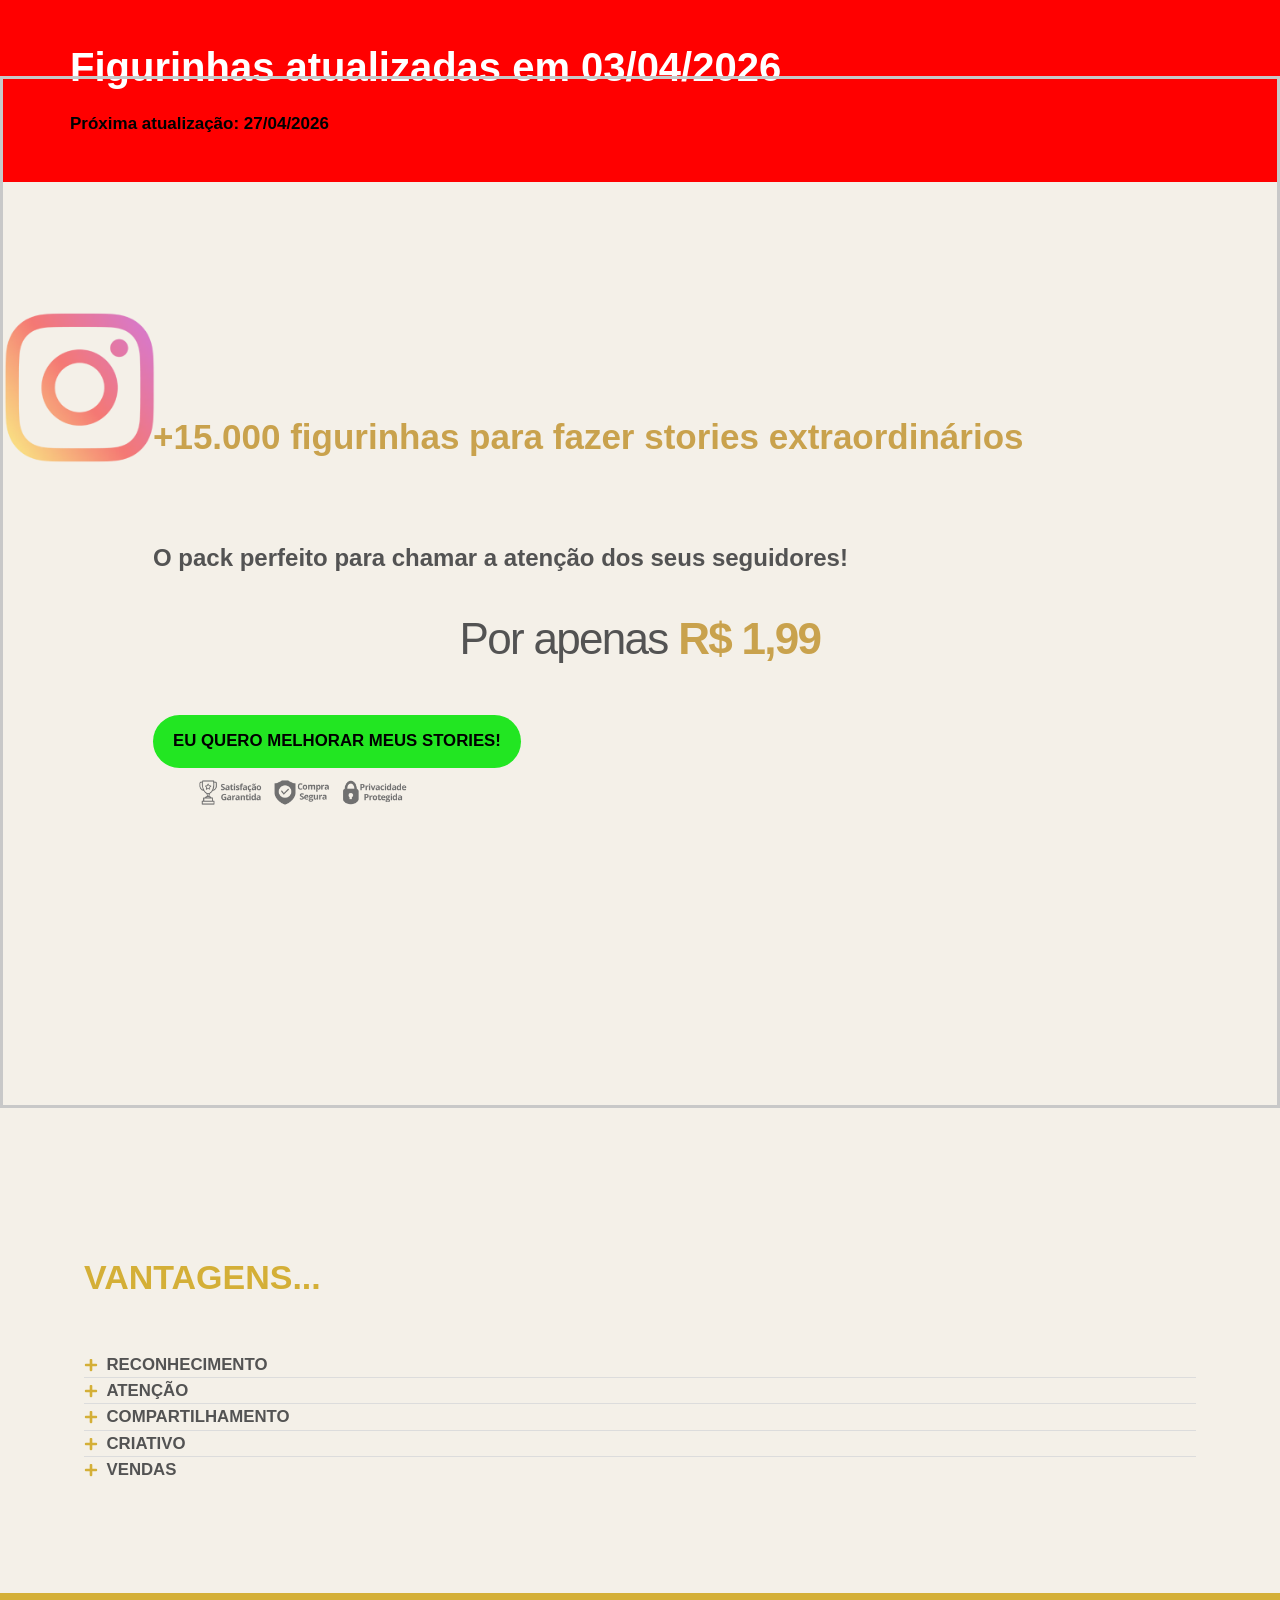
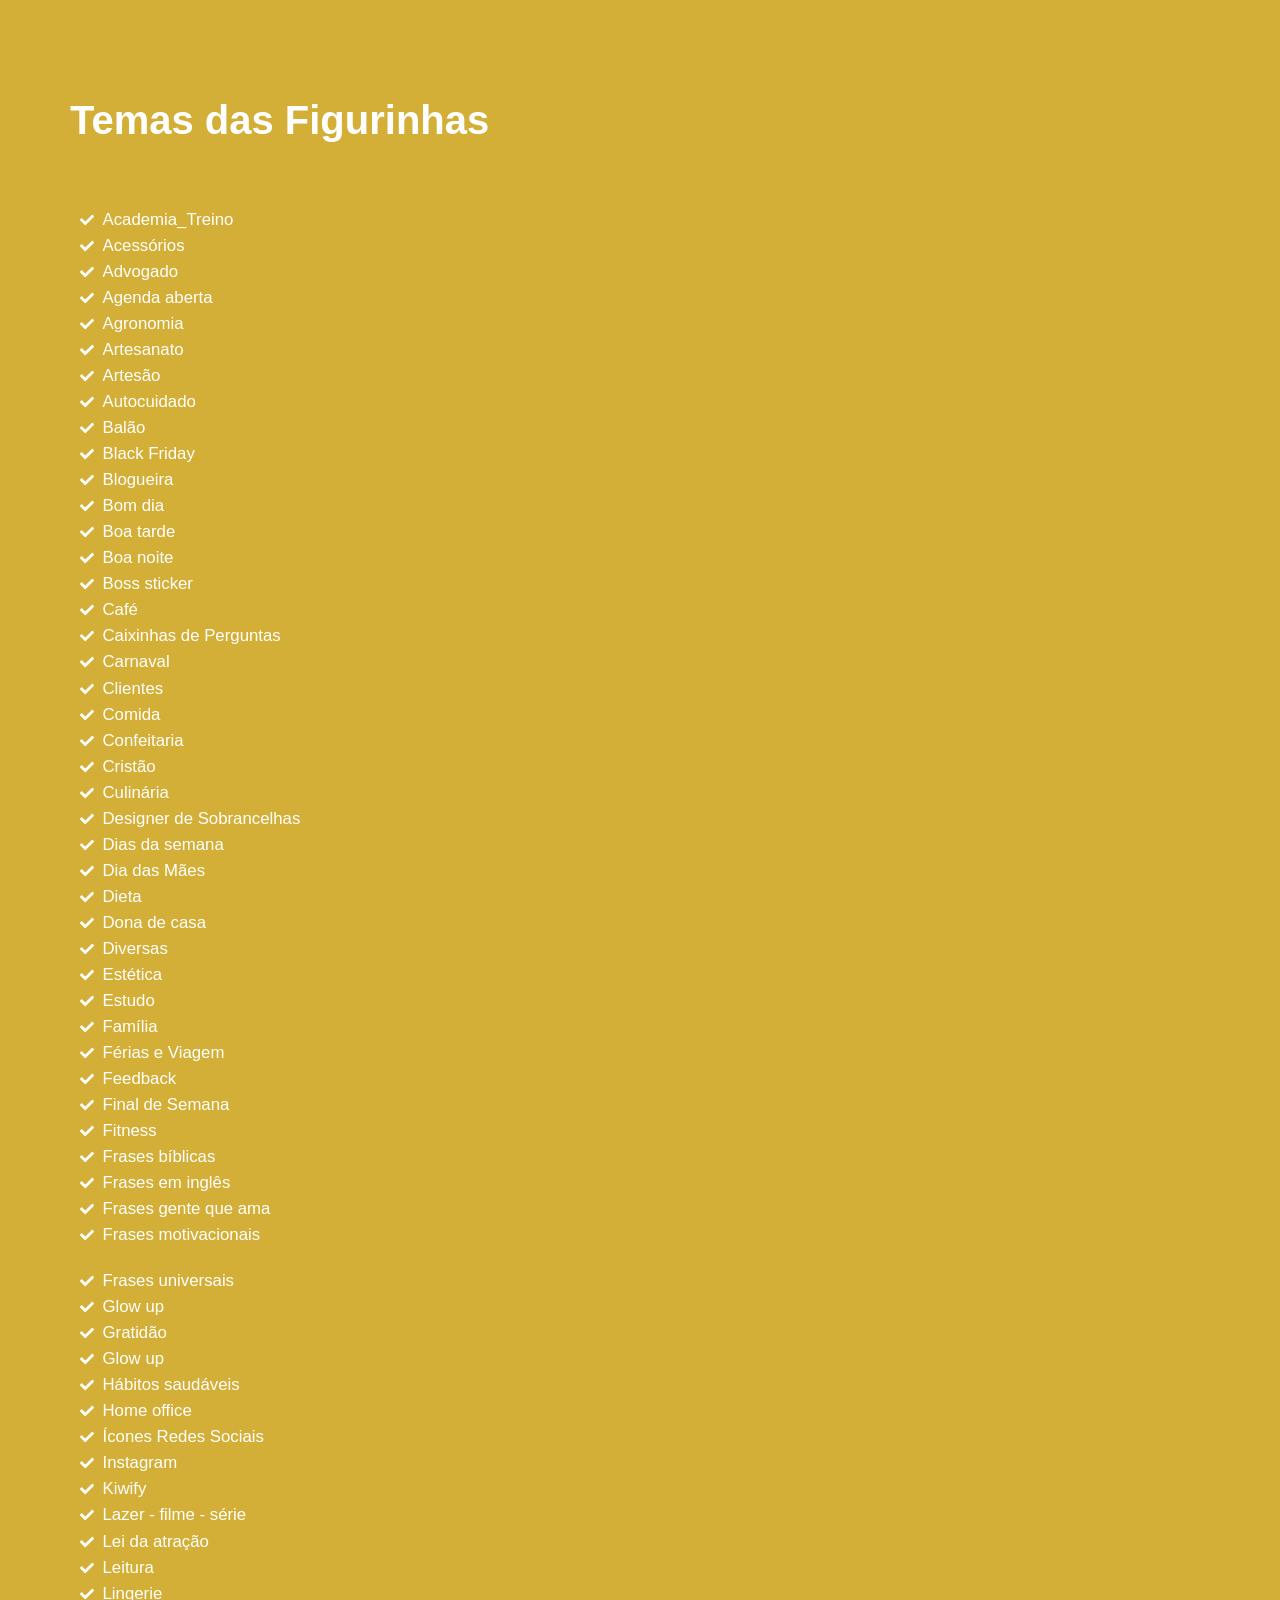
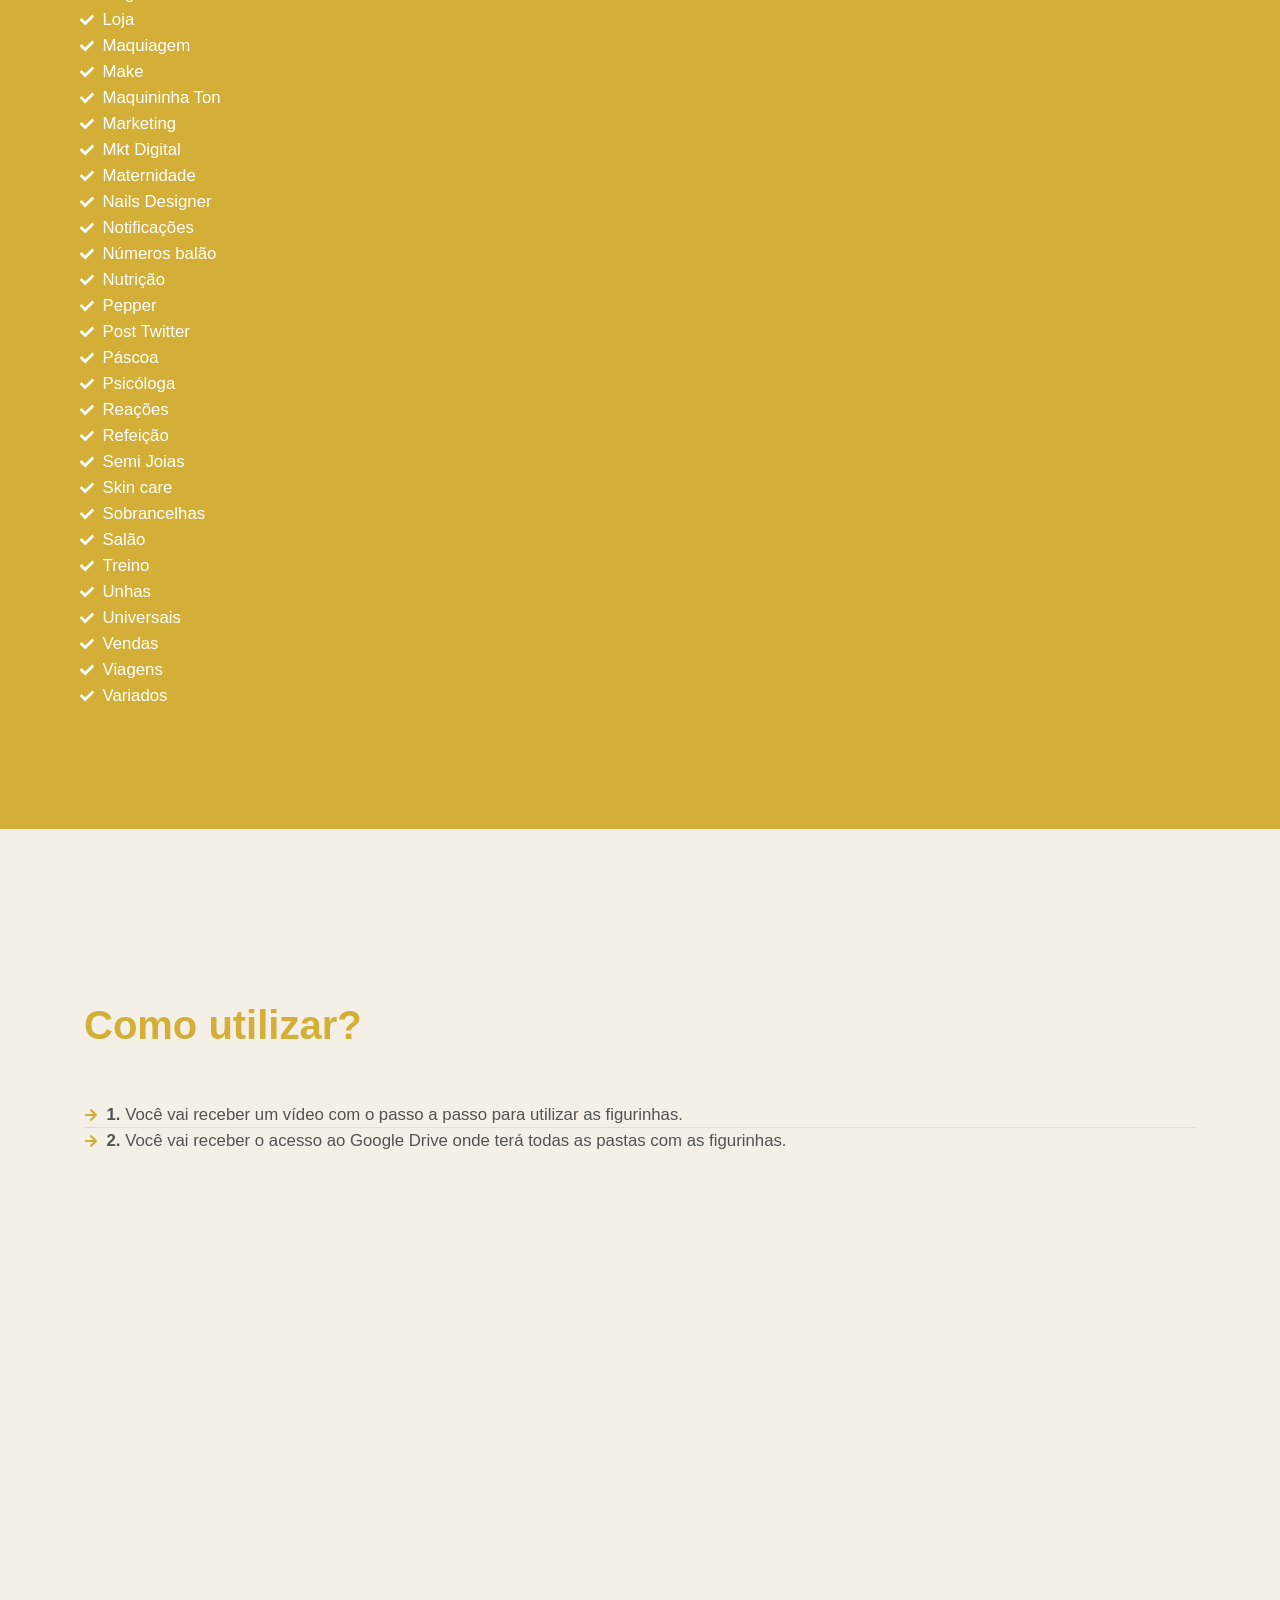
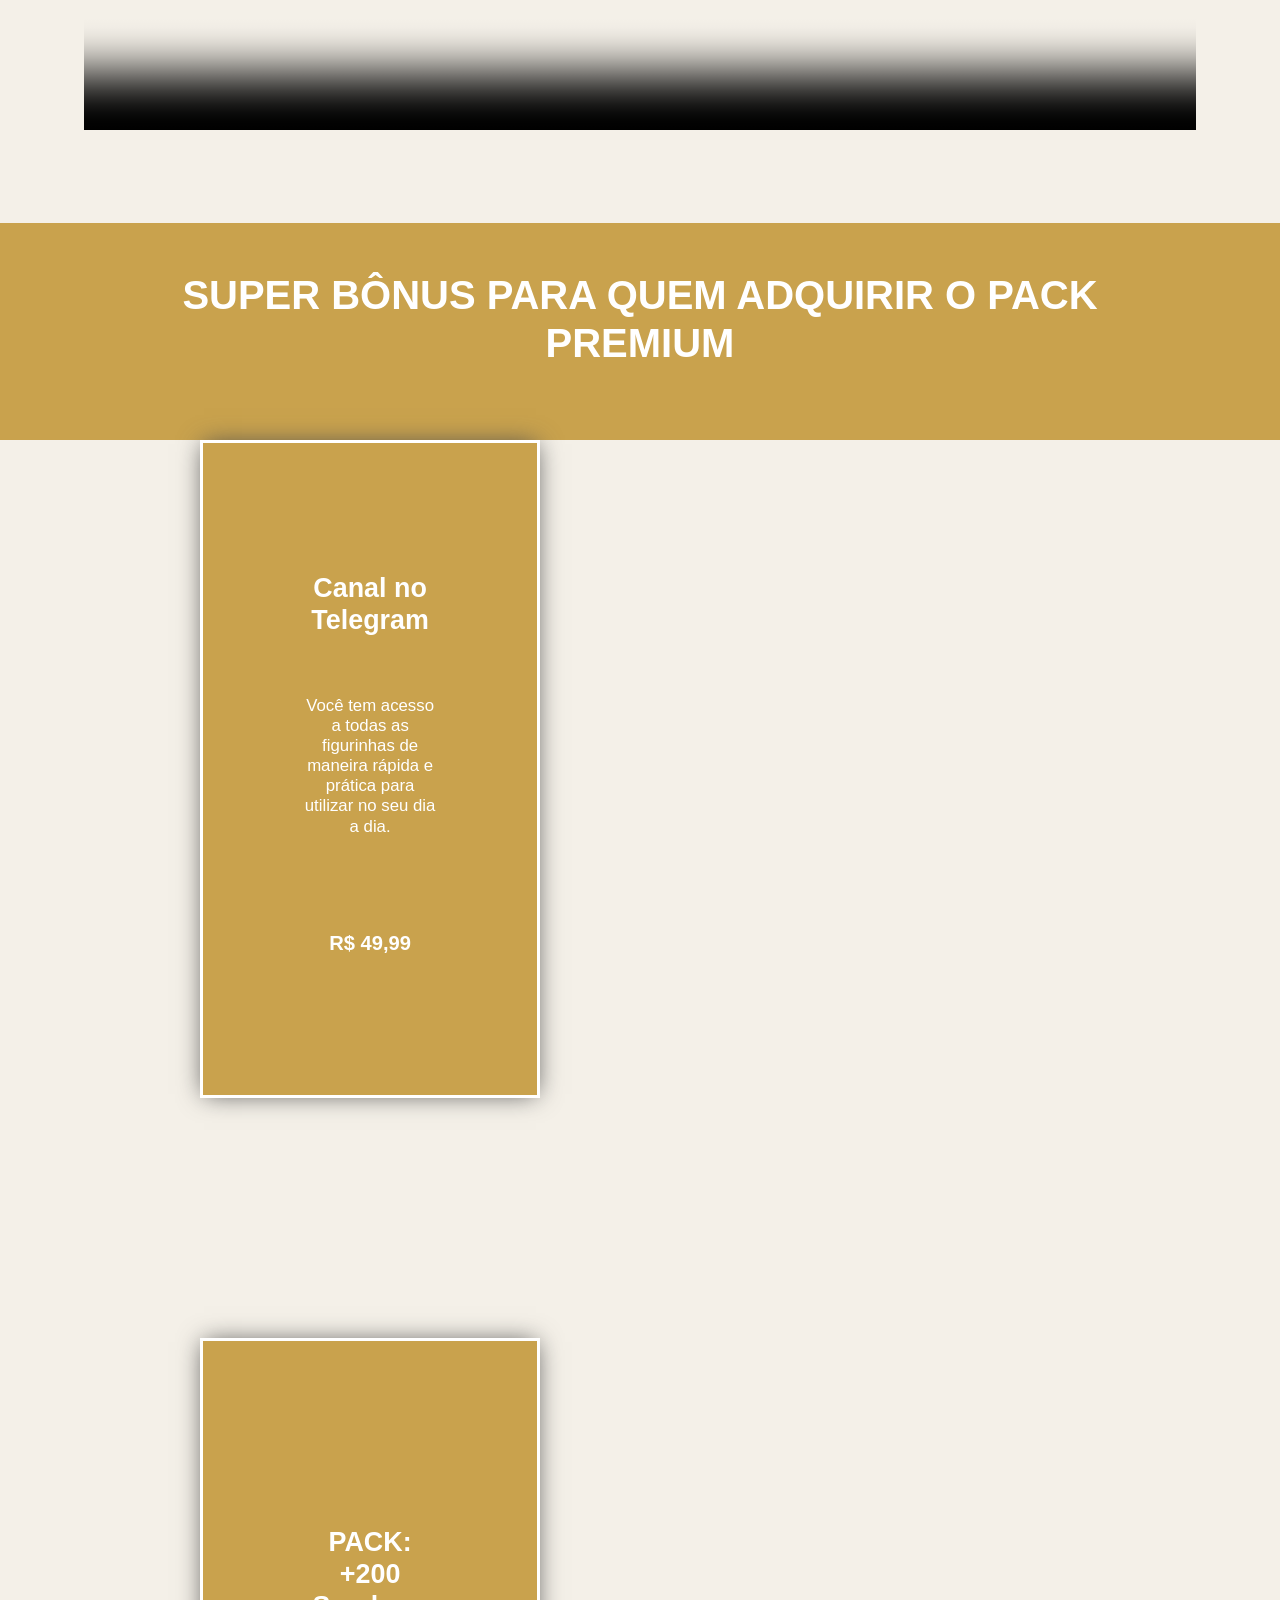
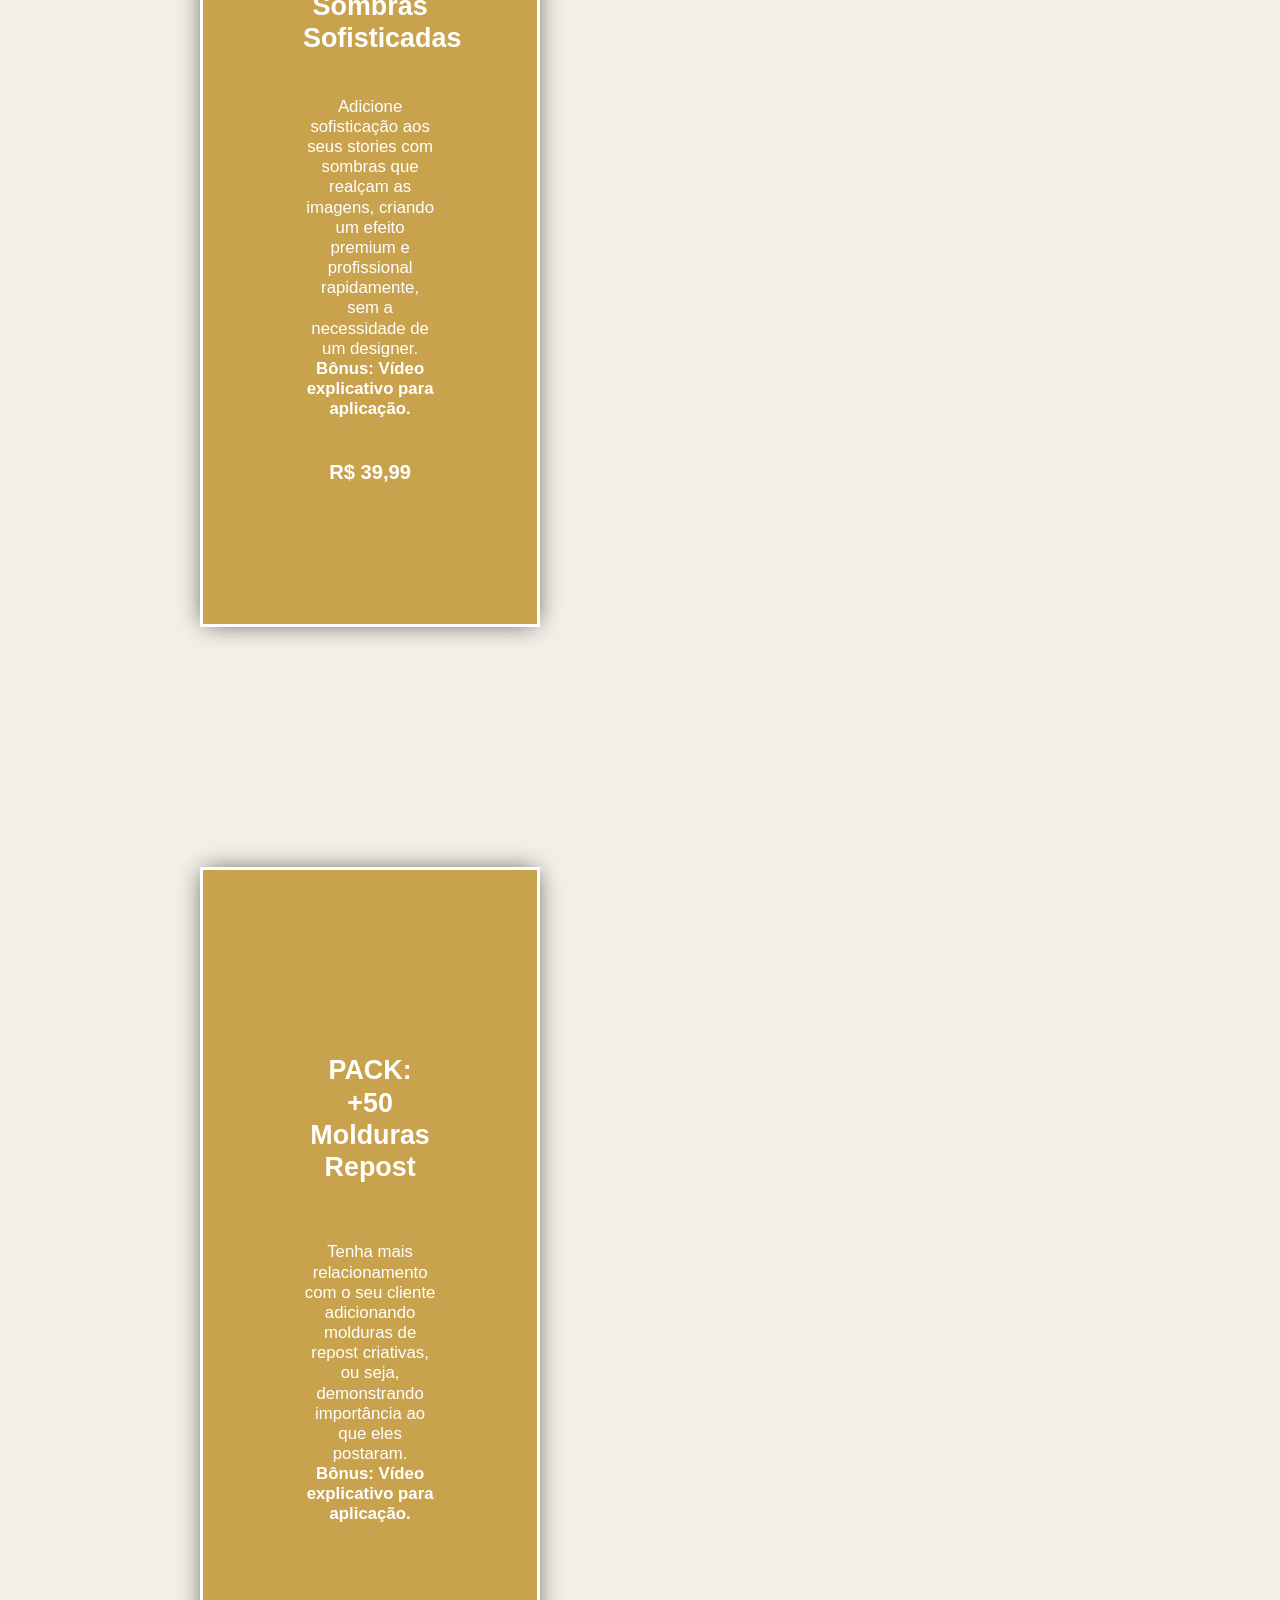
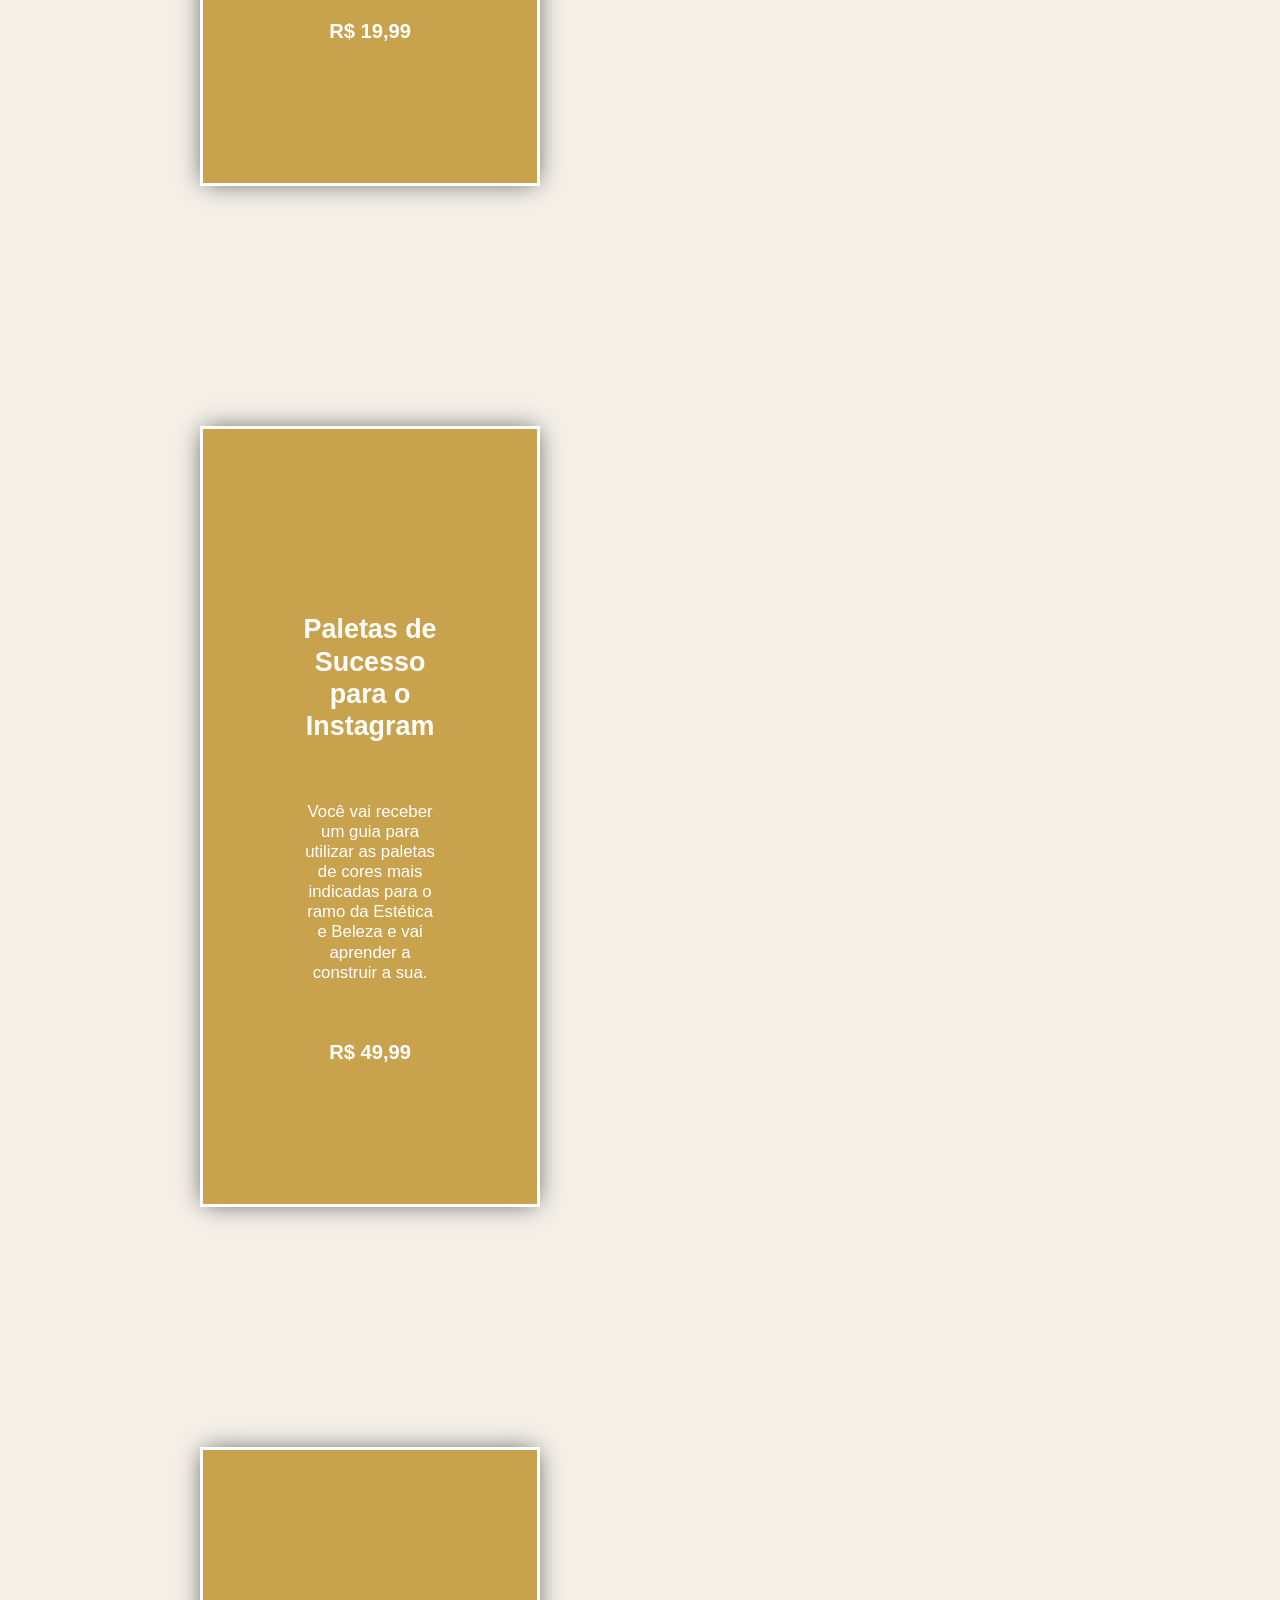
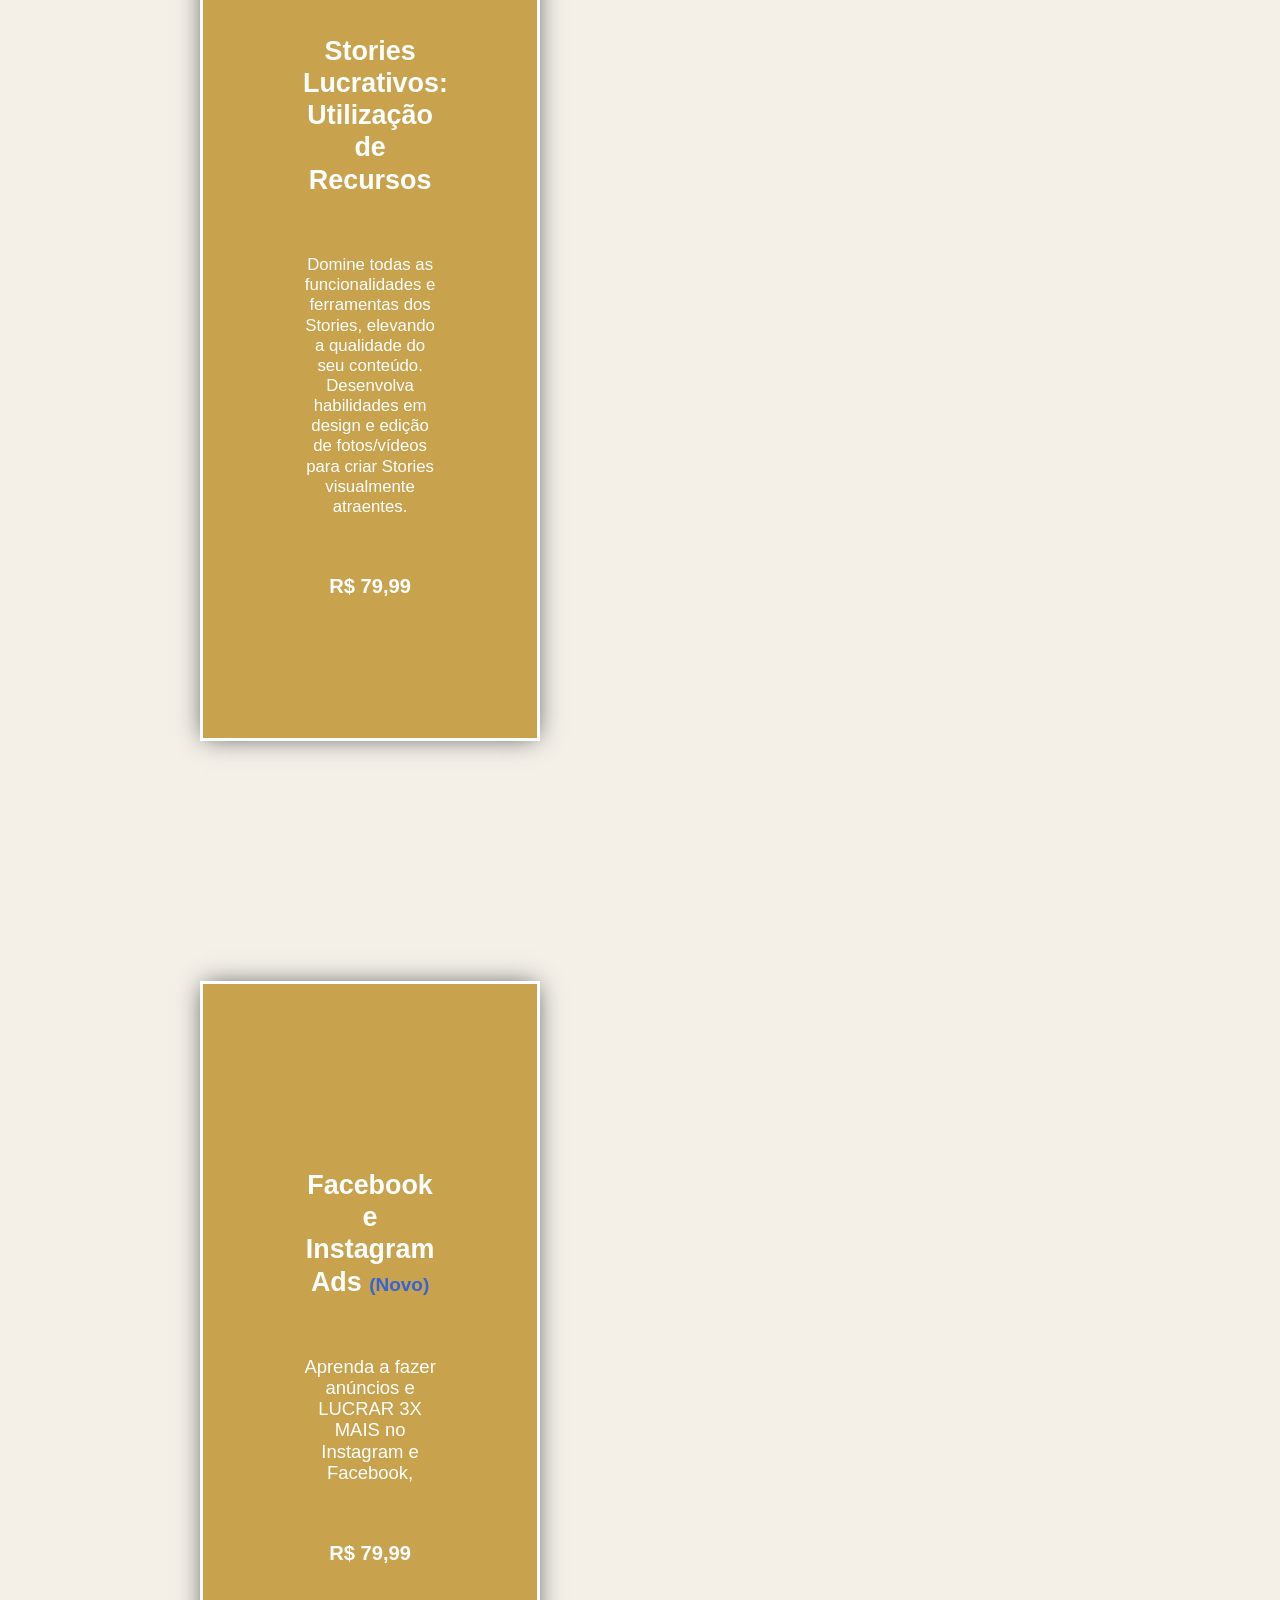
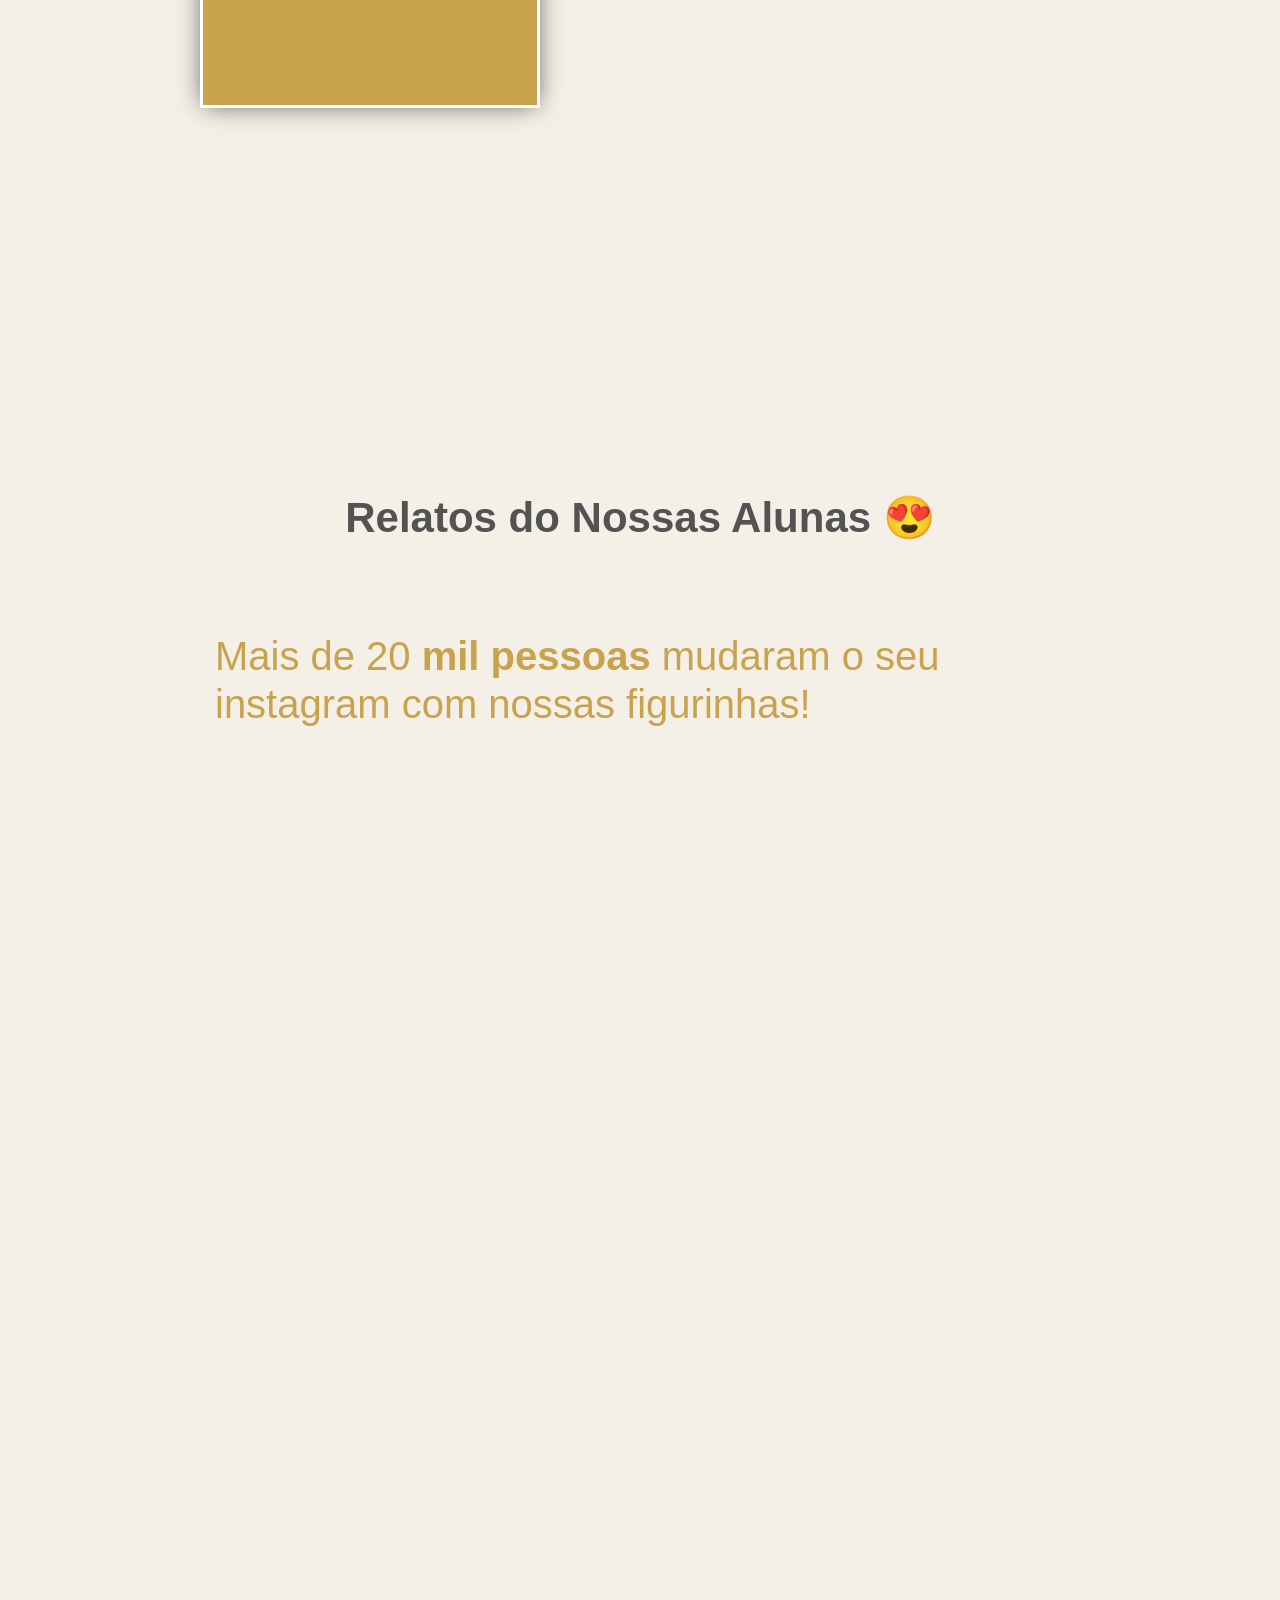
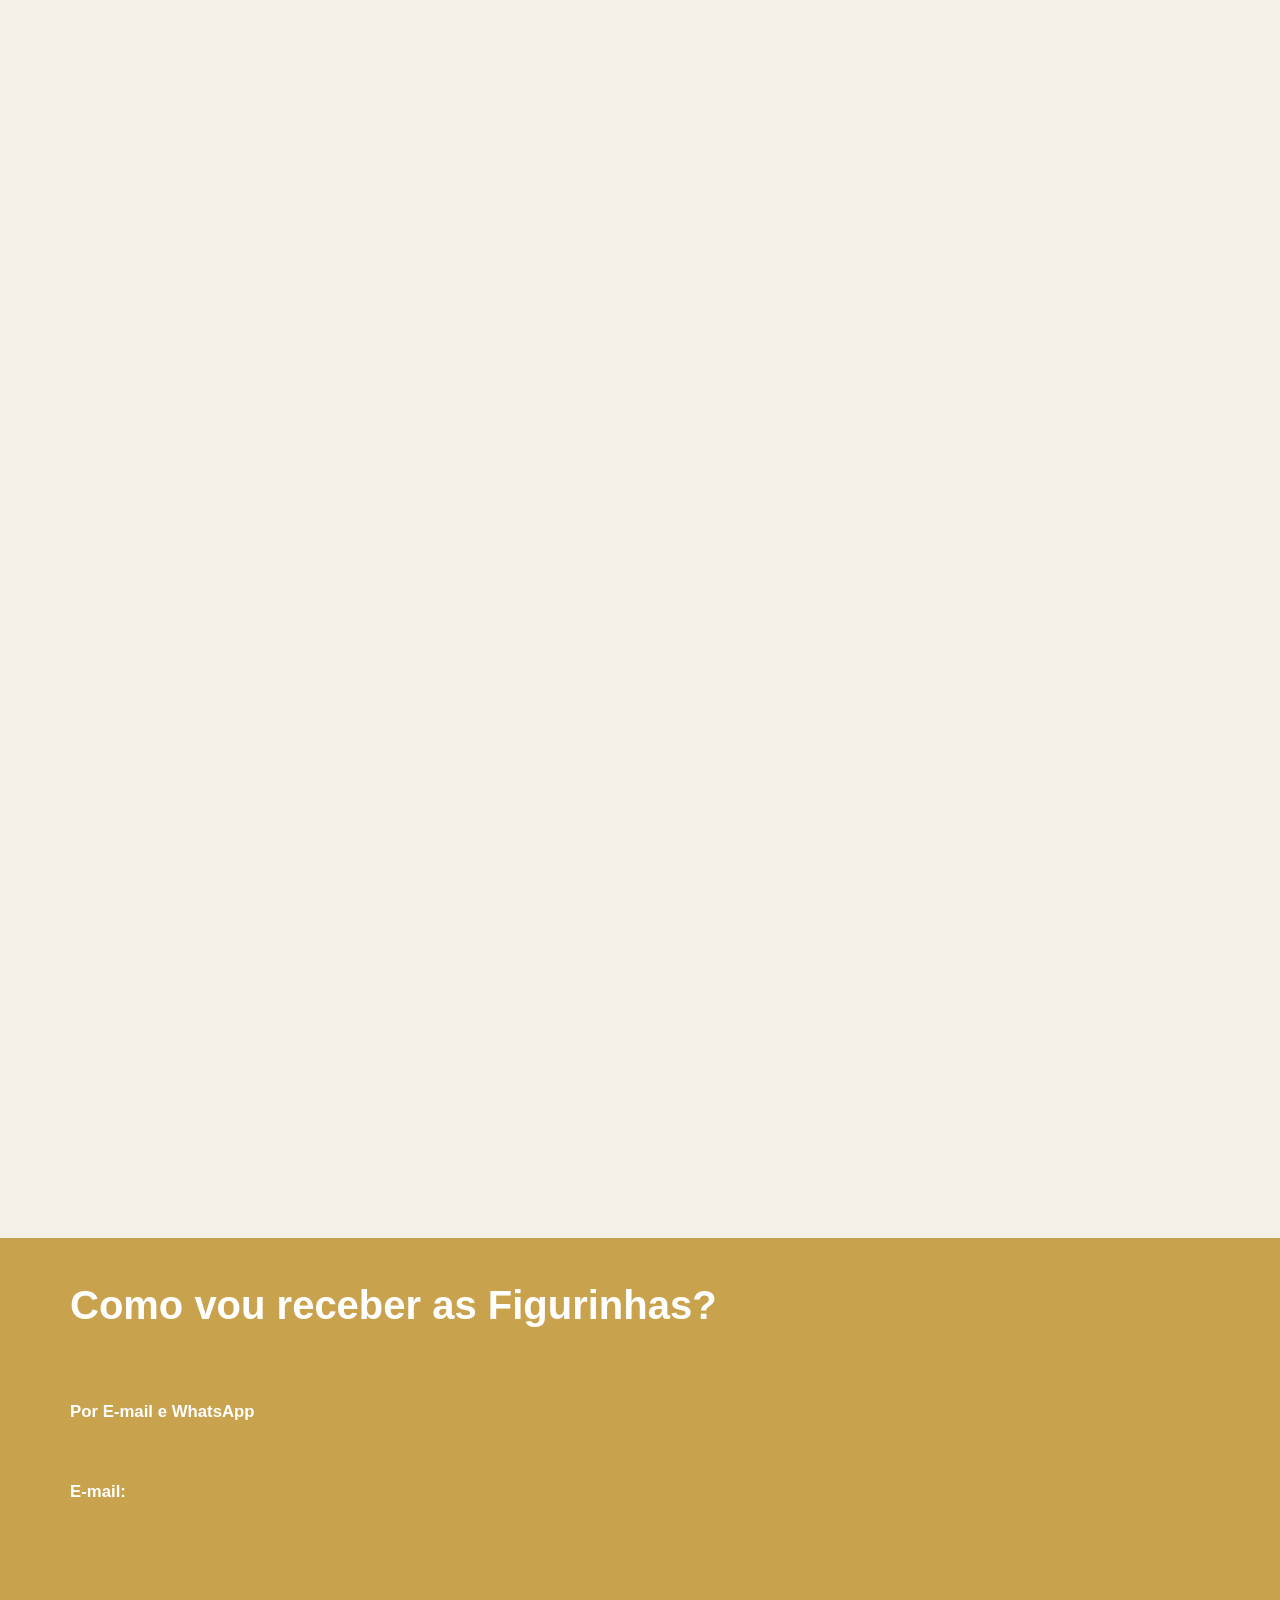
==== commit d2e9f684: "Update modal images with new product graphic" ====
--- a/index.html
+++ b/index.html
@@ -2091,6 +2091,30 @@
 .upsell-footer-icons img {
     height: 30px;
 }
+
+/* Esgotado Modal Specific Styles */
+.esgotado-header {
+    background-color: #ea2222;
+    color: white;
+    padding: 15px;
+    border-radius: 8px 8px 0 0;
+    font-weight: 800;
+    font-size: 18px;
+    margin: -30px -20px 20px -20px;
+    text-transform: uppercase;
+    line-height: 1.2;
+}
+.esgotado-rules {
+    background-color: #fff8e1;
+    border: 1px dashed #ffa000;
+    padding: 15px;
+    border-radius: 8px;
+    font-size: 13px;
+    text-align: left;
+    margin-top: 20px;
+    color: #555;
+    line-height: 1.4;
+}
 </style>
 
 <div class="upsell-modal-overlay" id="upsellModalOverlay">
@@ -2105,7 +2129,7 @@
         <div class="upsell-modal-price-new">R$ 9,90</div>
         
         <div class="upsell-modal-image">
-            <img src="assets/images/packdefigurinha-15.png" alt="Pack Completo">
+            <img src="assets/images/packdefigurinha-23.png" alt="Pack Completo">
         </div>
         
         <div class="upsell-modal-list">
@@ -2131,6 +2155,47 @@
     </div>
 </div>
 
+<div class="upsell-modal-overlay" id="esgotadoModalOverlay">
+    <div class="upsell-modal-content">
+        <div class="upsell-modal-close" id="esgotadoModalClose">✕</div>
+        <div class="esgotado-header">Infelizmente a Oferta básica esgotou por hoje!</div>
+        <div class="upsell-modal-title" style="color:#ea2222; font-size: 22px; margin-top: 10px;">DESCONTO LIBERADO!!!</div>
+        <div style="font-weight: 700; color: #181818; margin-bottom: 15px; font-size: 16px; padding: 0 10px;">Mas para te compensar, liberamos o Pacote Premium Completo com um super desconto</div>
+        <div class="upsell-modal-subtitle">PLANO PREMIUM COMPLETO!</div><br>
+        <div class="upsell-modal-subtitle-2">O Pack Recomendado por Criadores de Conteúdo</div>
+        
+        <div class="upsell-modal-price-old">de <span style="text-decoration: line-through;">R$ 97,00</span> por apenas:</div>
+        <div class="upsell-modal-price-new">R$ 7,90</div>
+        
+        <div class="upsell-modal-image">
+            <img src="assets/images/packdefigurinha-23.png" alt="Pack Completo">
+        </div>
+        
+        <div class="upsell-modal-list">
+            <p>Pack +15.000 Figurinhas criativas</p>
+            <p>Bônus: Pack +1.000 Figurinhas minimalista</p>
+            <p>Bônus: Pack +500 Figurinhas Premium</p>
+            <p>Bônus: Pack +200 Sombras Sofisticadas</p>
+            <p>Bônus: Pack +50 Molduras Repost</p>
+            <p>Bônus: Paletas de Sucesso</p>
+            <p>Bônus: Stories Lucrativos (Mini curso)</p>
+            <p>Bônus: Facebook e Instagram Ads</p>
+            <p>Acesso Completo a Todos os Bônus</p>
+            <p>7 Dias de Garantia Incondicional</p>
+            <p>Acesso vitalício</p>
+        </div>
+        
+        <a href="https://pay.cakto.com.br/33h6iky_835208" class="upsell-btn-yes">EU ACEITO ESSE DESCONTO!</a>
+        
+        <div class="esgotado-rules">
+            <strong style="color: #ea2222;">REGRAS DA PROMOÇÃO:</strong><br>
+            1. São liberadas 30 unidades por R$ 1,99 por dia como forma de divulgação.<br>
+            2. No momento, as 30 unidades promocionais de hoje já foram vendidas.<br>
+            3. Mas para te compensar, liberamos este super desconto no Pacote Completo enquanto durar o estoque!
+        </div>
+    </div>
+</div>
+
 <script>
 document.addEventListener('DOMContentLoaded', function() {
     var openBtn = document.getElementById('open-upsell-modal');
@@ -2152,6 +2217,30 @@
                 modal.classList.remove('active');
             }
         });
+
+        // Esgotado Modal Logic
+        var rejectBtn = modal.querySelector('.upsell-btn-no');
+        var esgotadoModal = document.getElementById('esgotadoModalOverlay');
+        var esgotadoClose = document.getElementById('esgotadoModalClose');
+
+        if(rejectBtn && esgotadoModal) {
+            rejectBtn.addEventListener('click', function(e) {
+                e.preventDefault();
+                modal.classList.remove('active');
+                esgotadoModal.classList.add('active');
+            });
+        }
+
+        if(esgotadoClose && esgotadoModal) {
+            esgotadoClose.addEventListener('click', function() {
+                esgotadoModal.classList.remove('active');
+            });
+            esgotadoModal.addEventListener('click', function(e) {
+                if(e.target === esgotadoModal) {
+                    esgotadoModal.classList.remove('active');
+                }
+            });
+        }
     }
 });
 </script>
